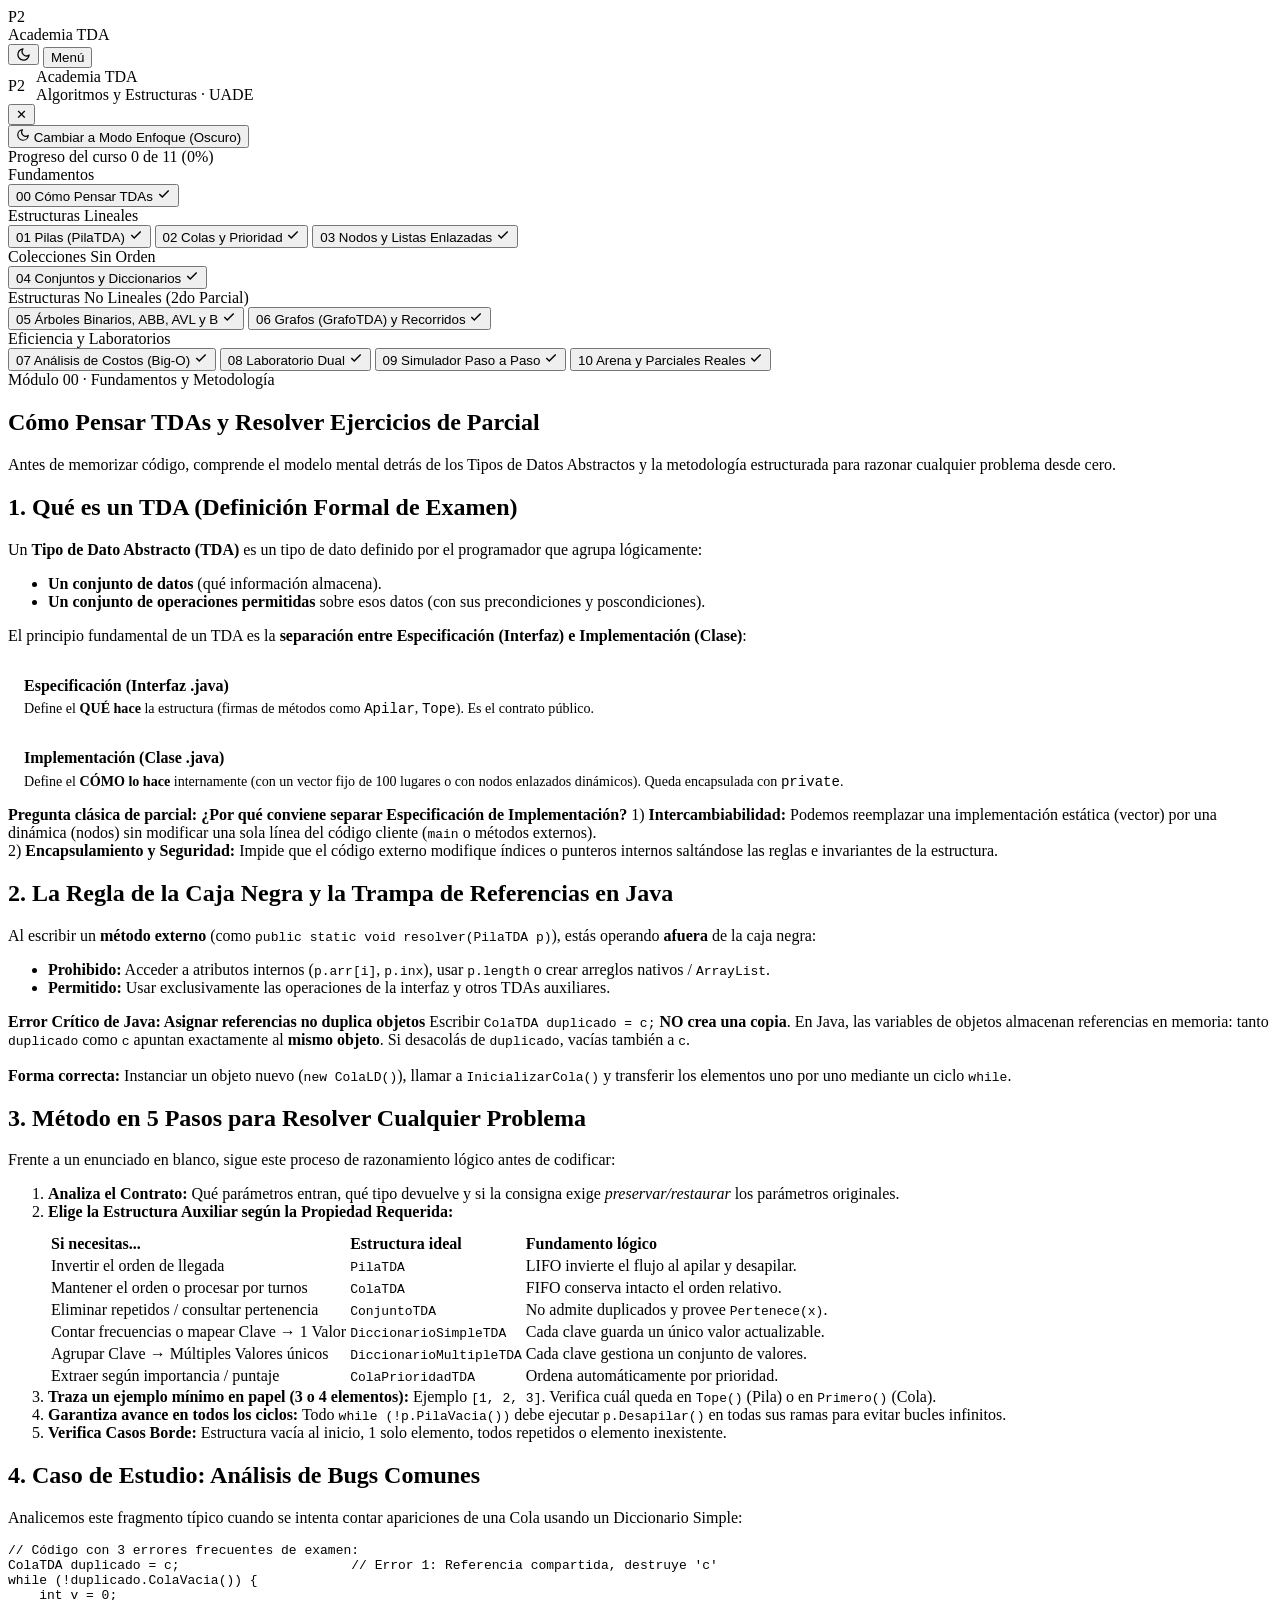
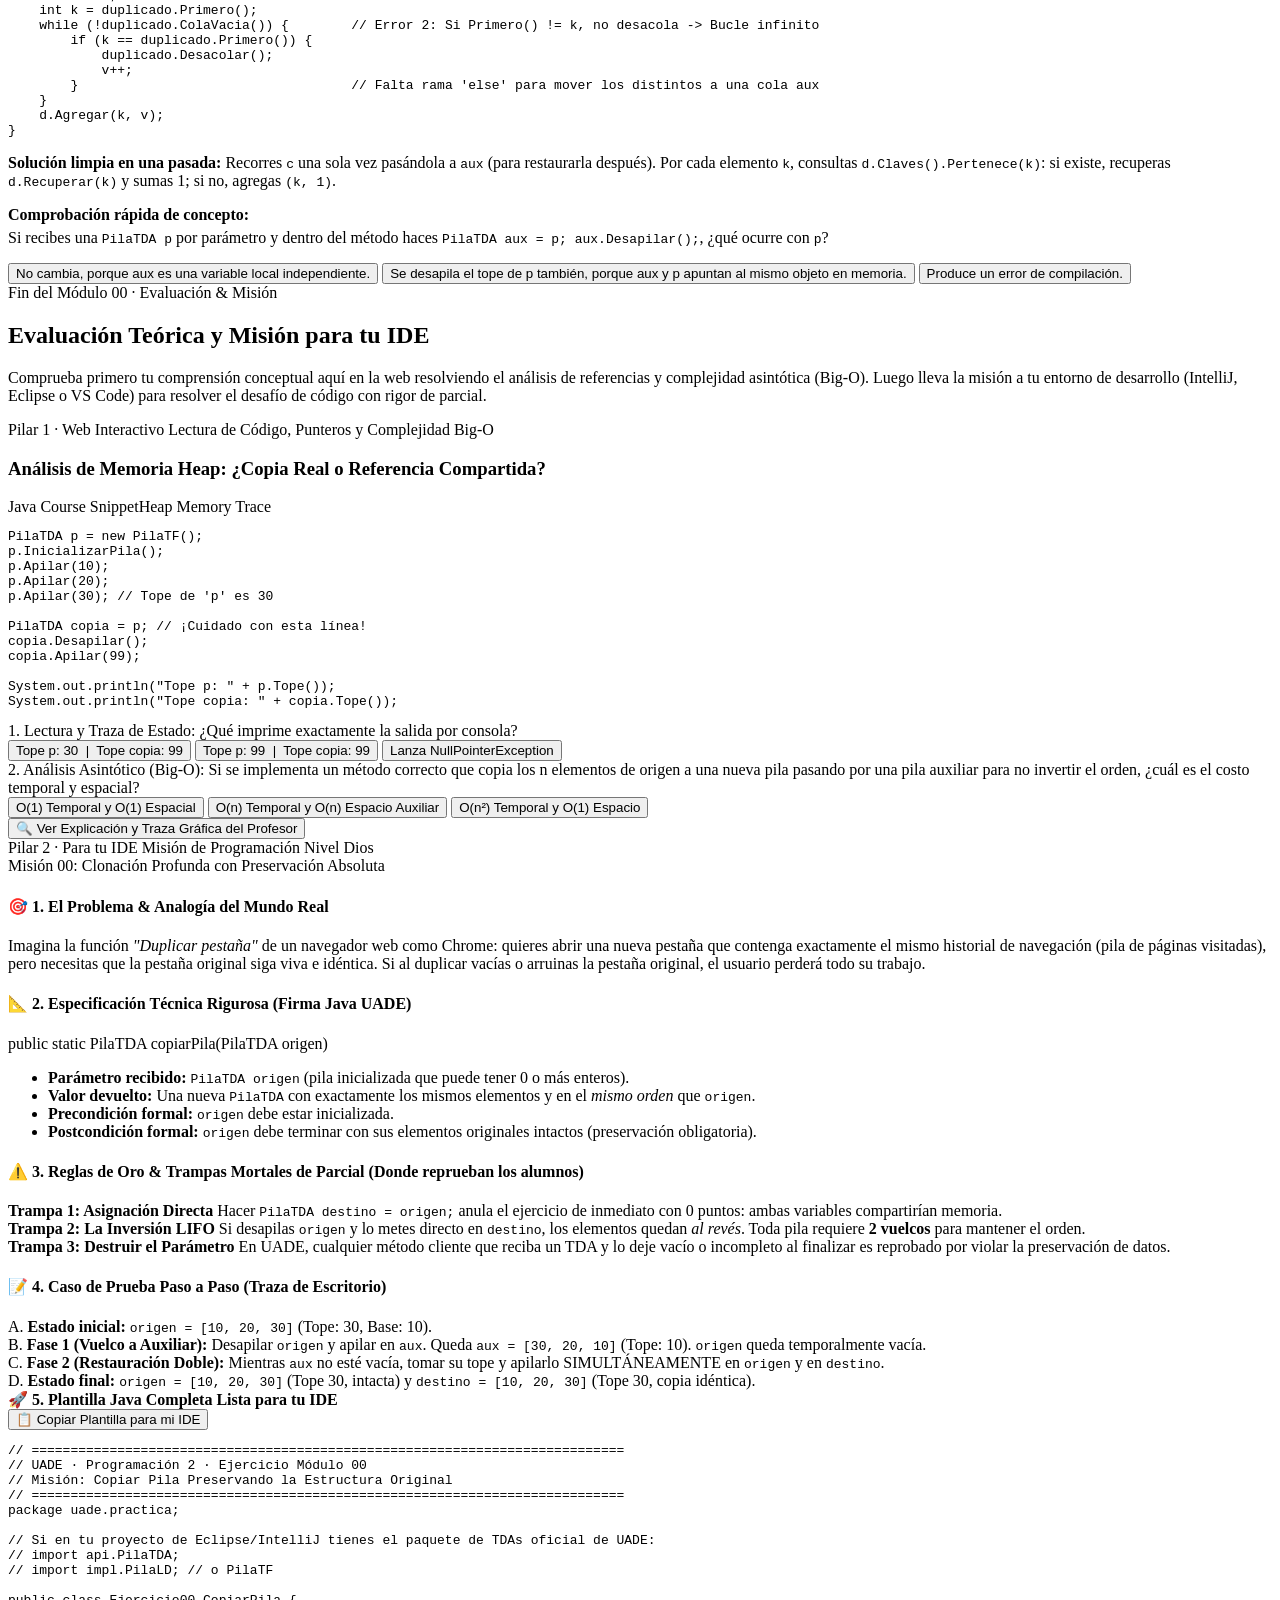
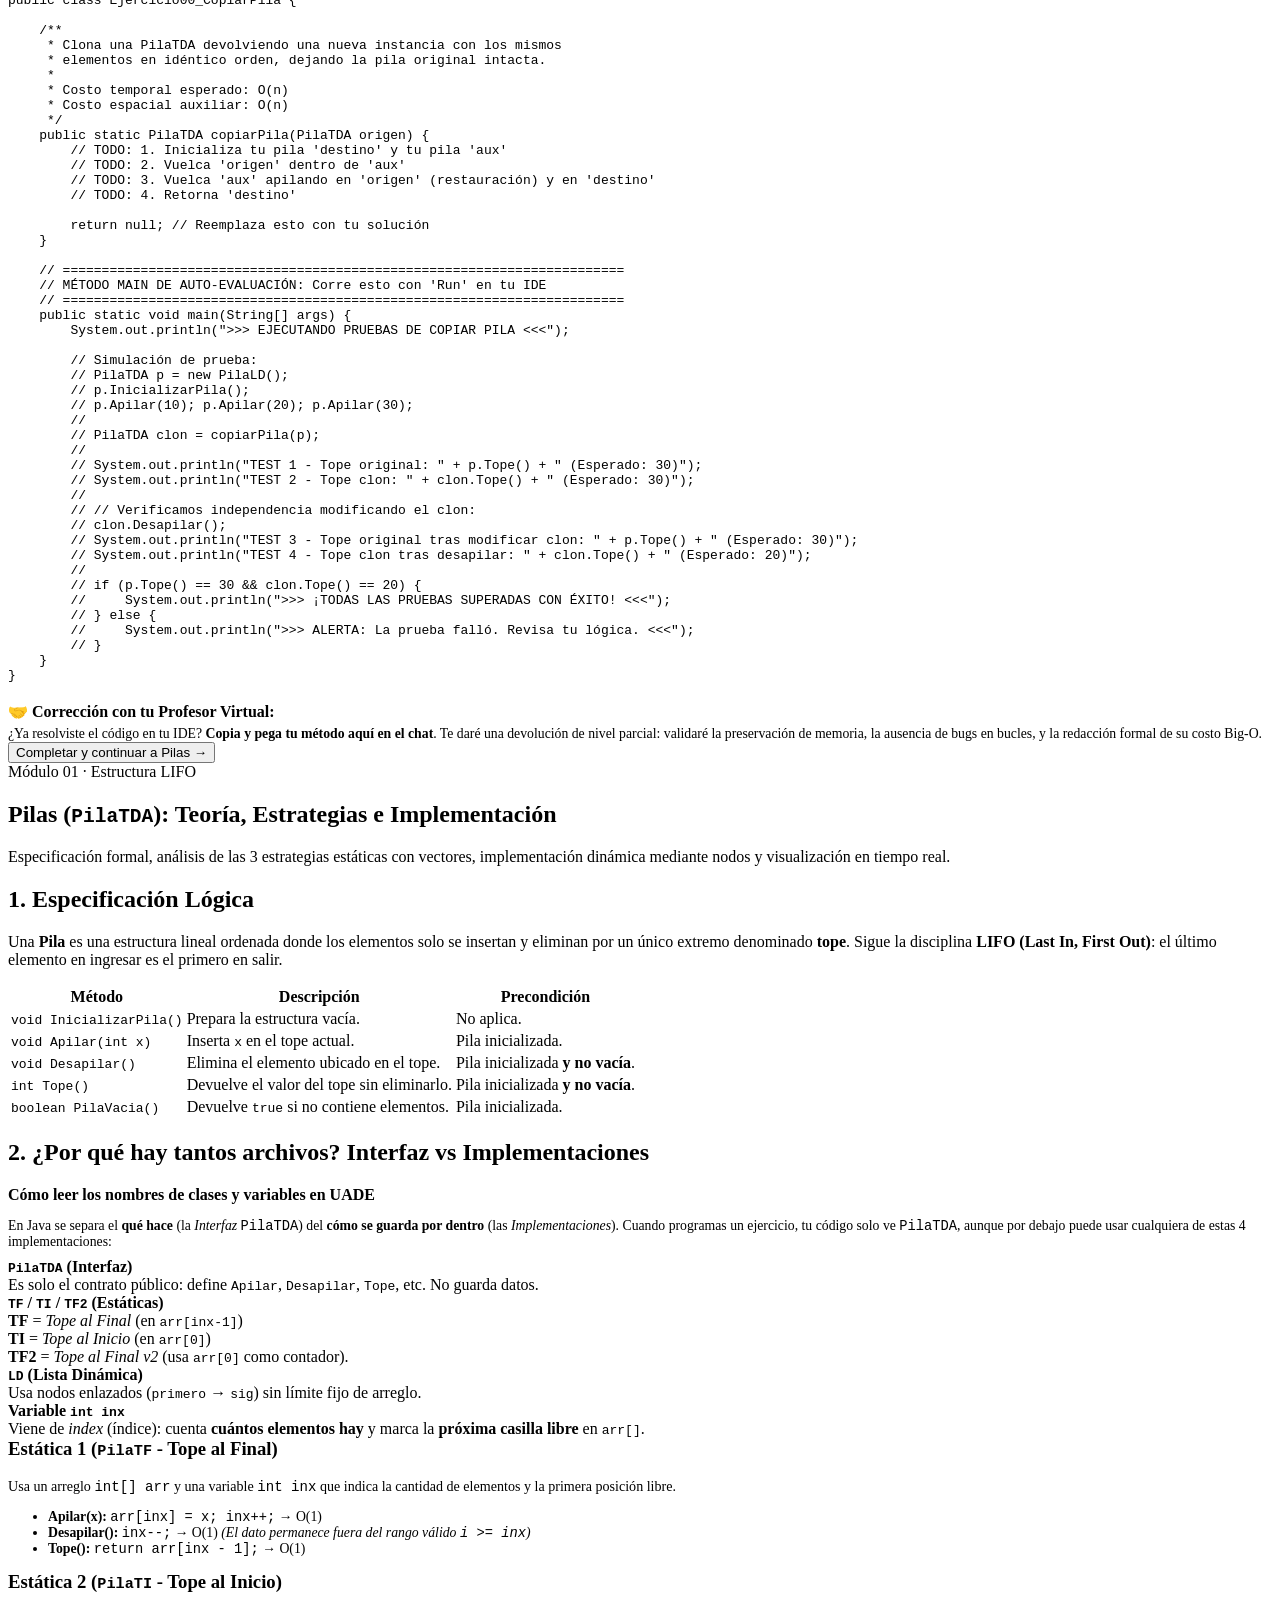
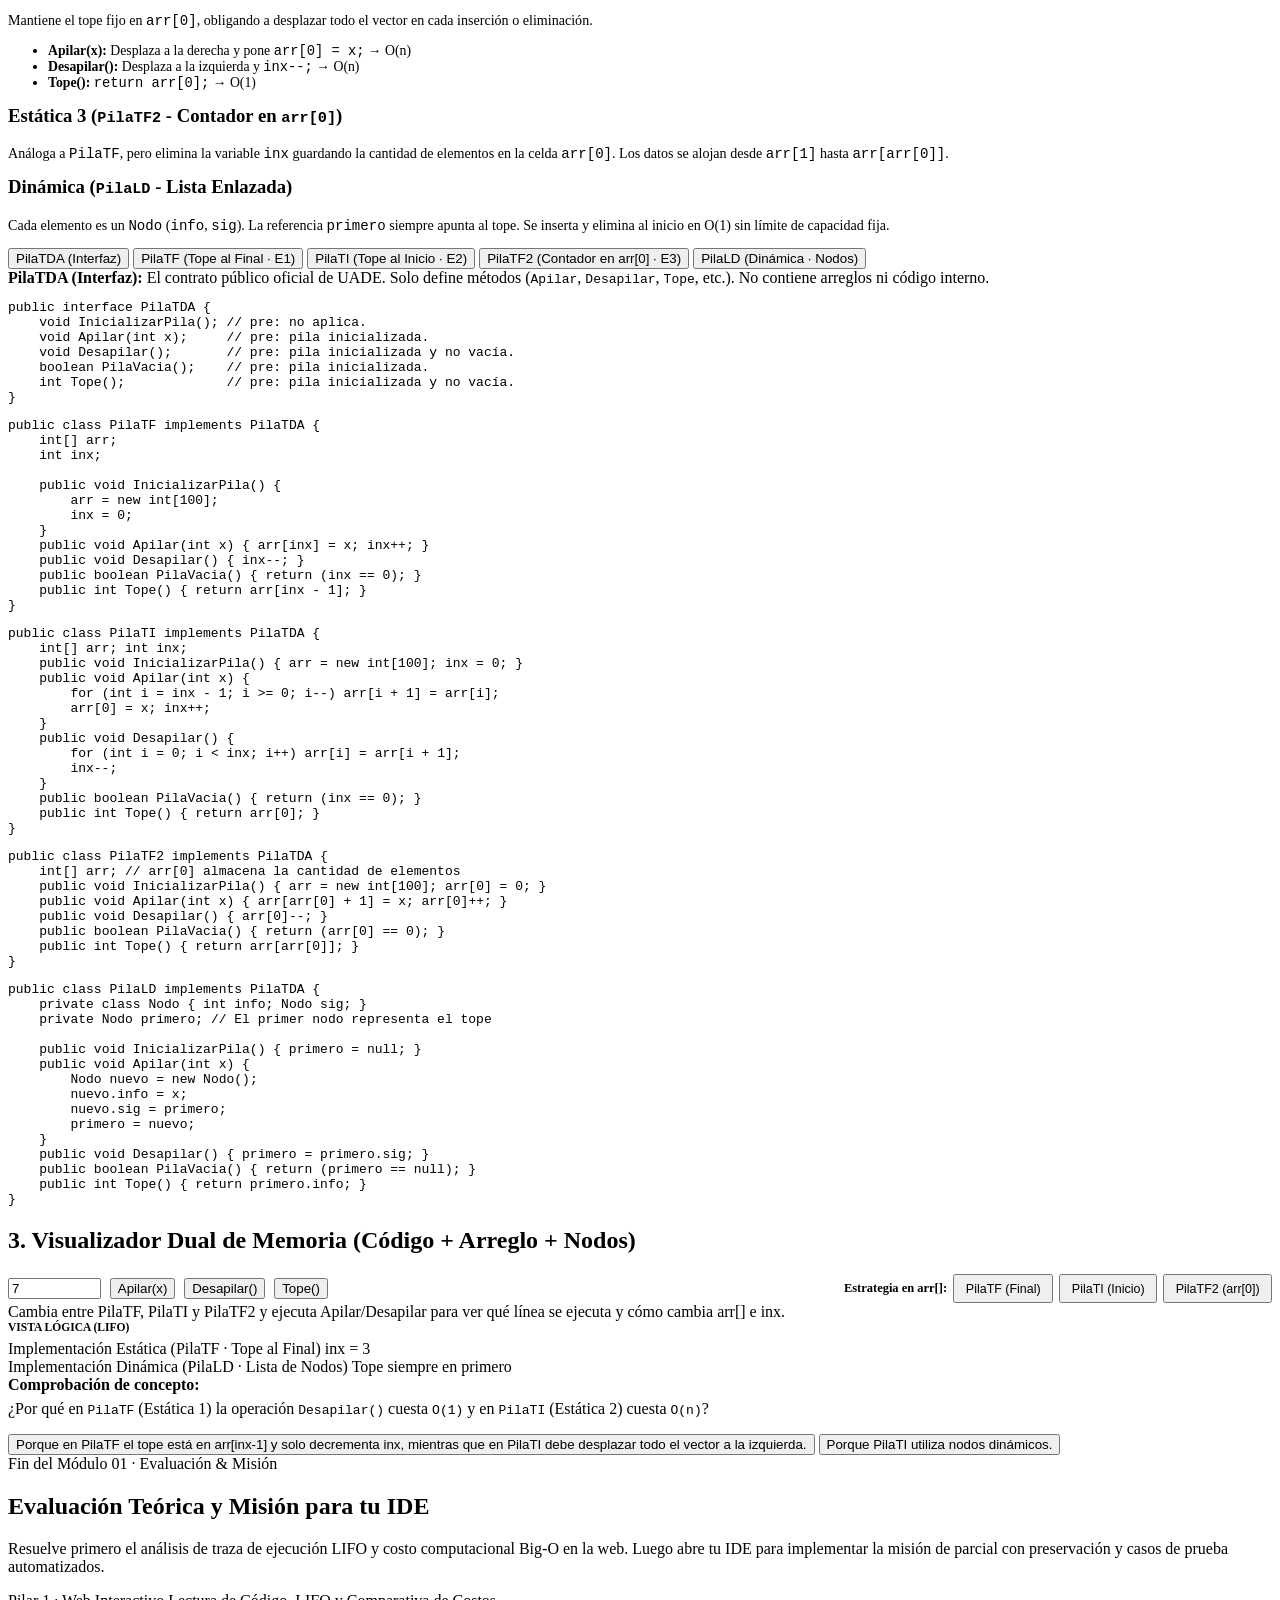
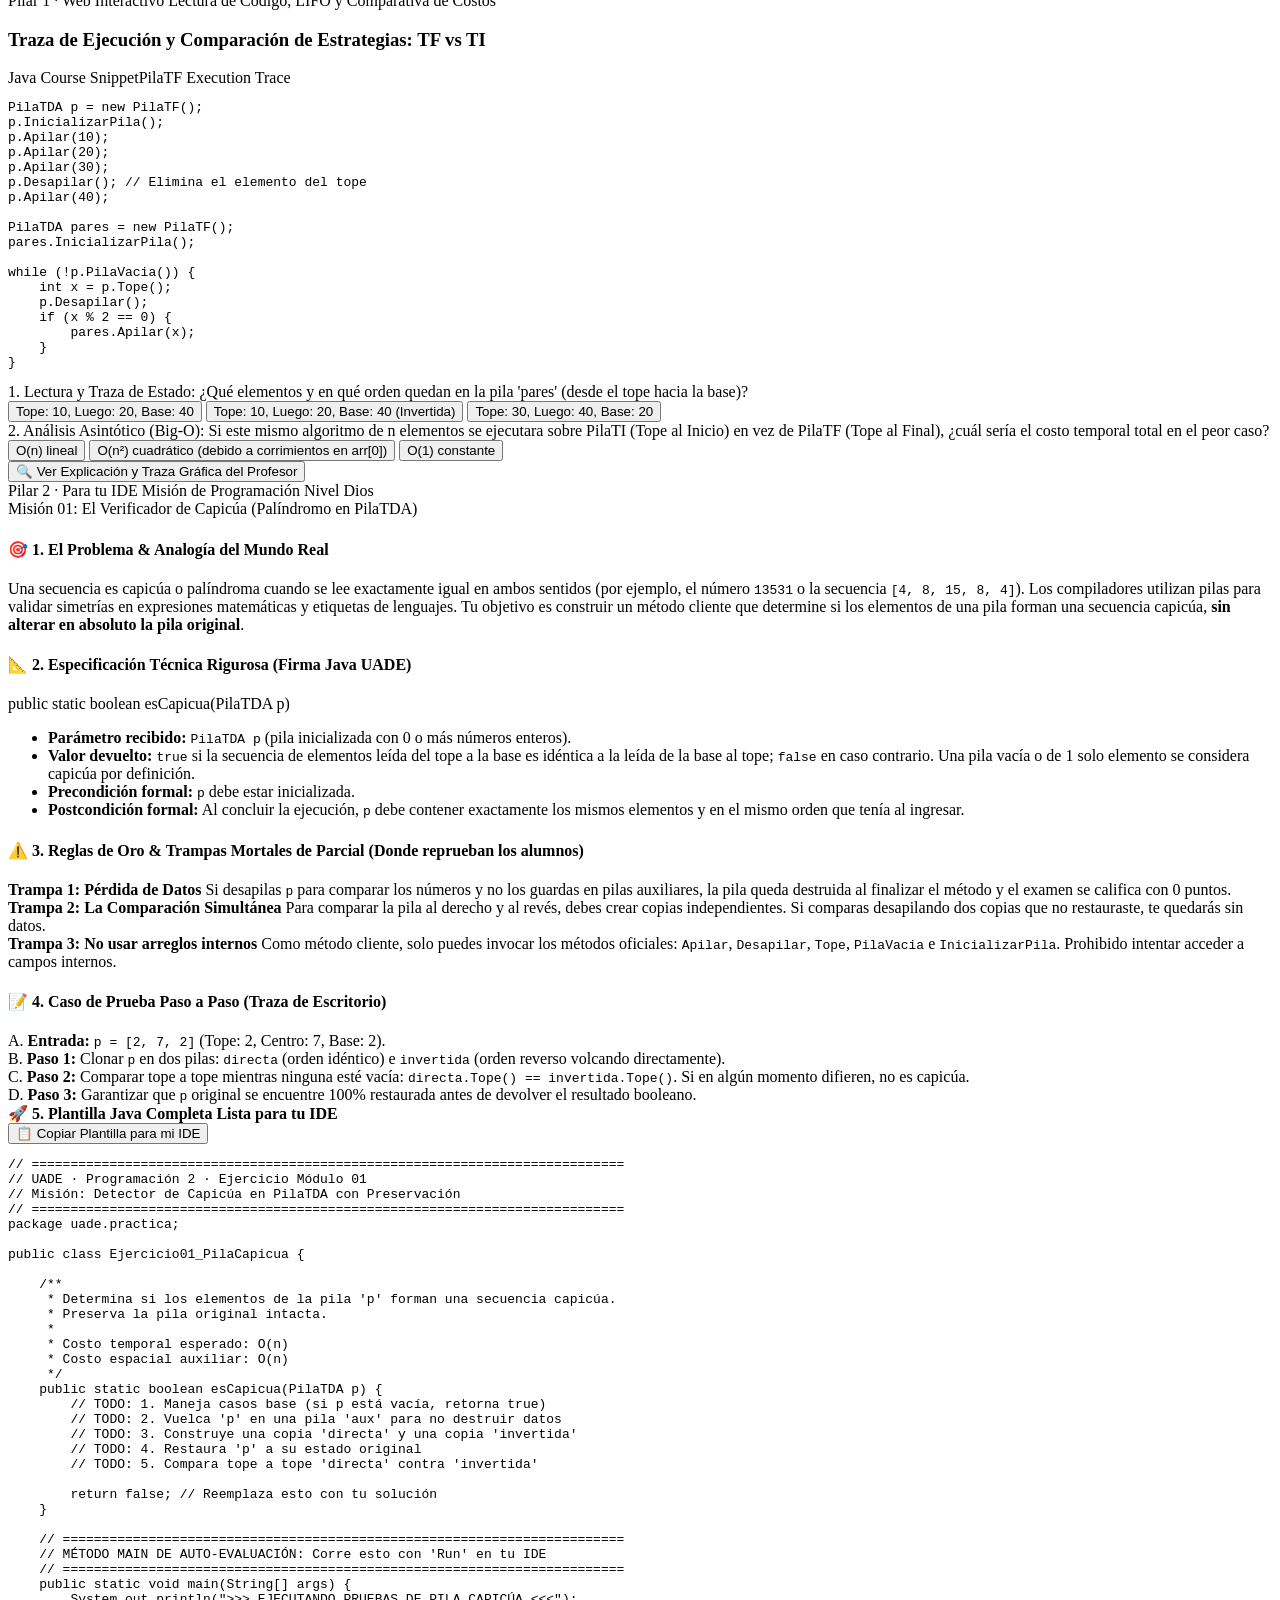
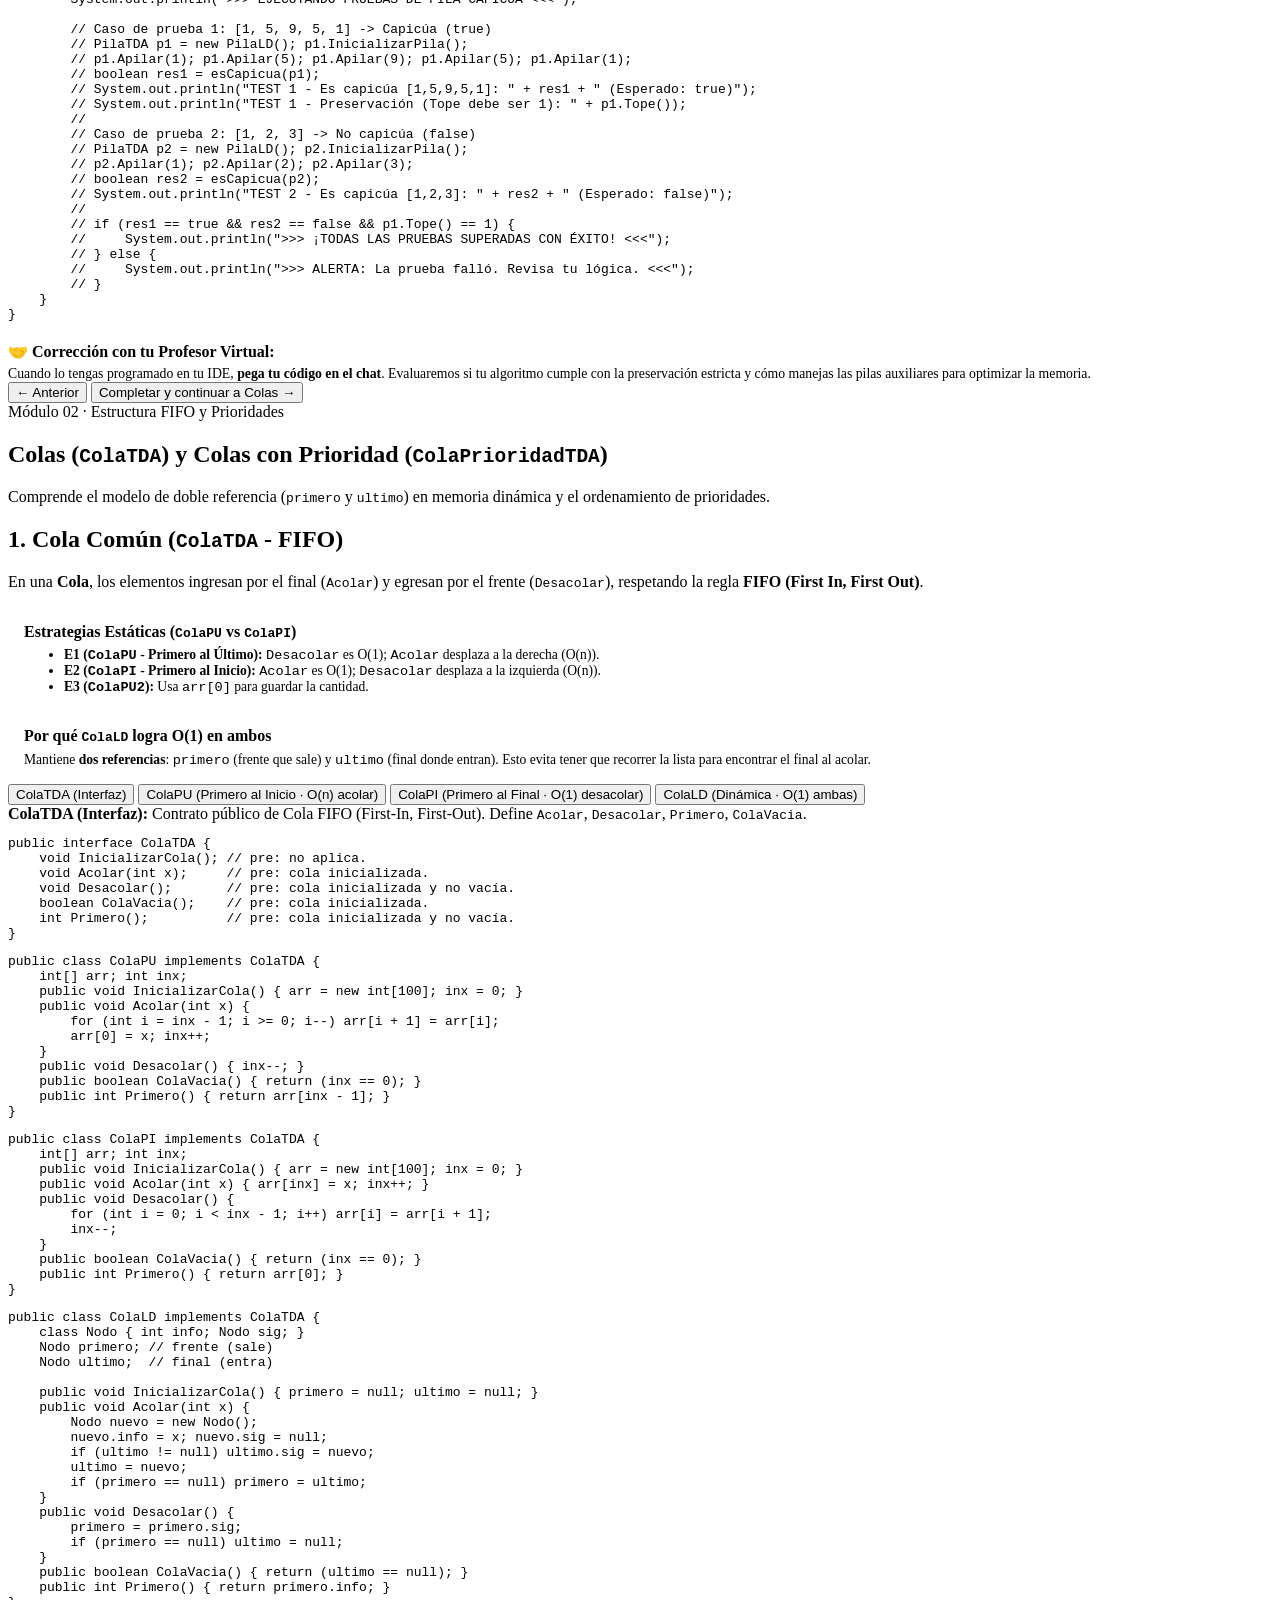
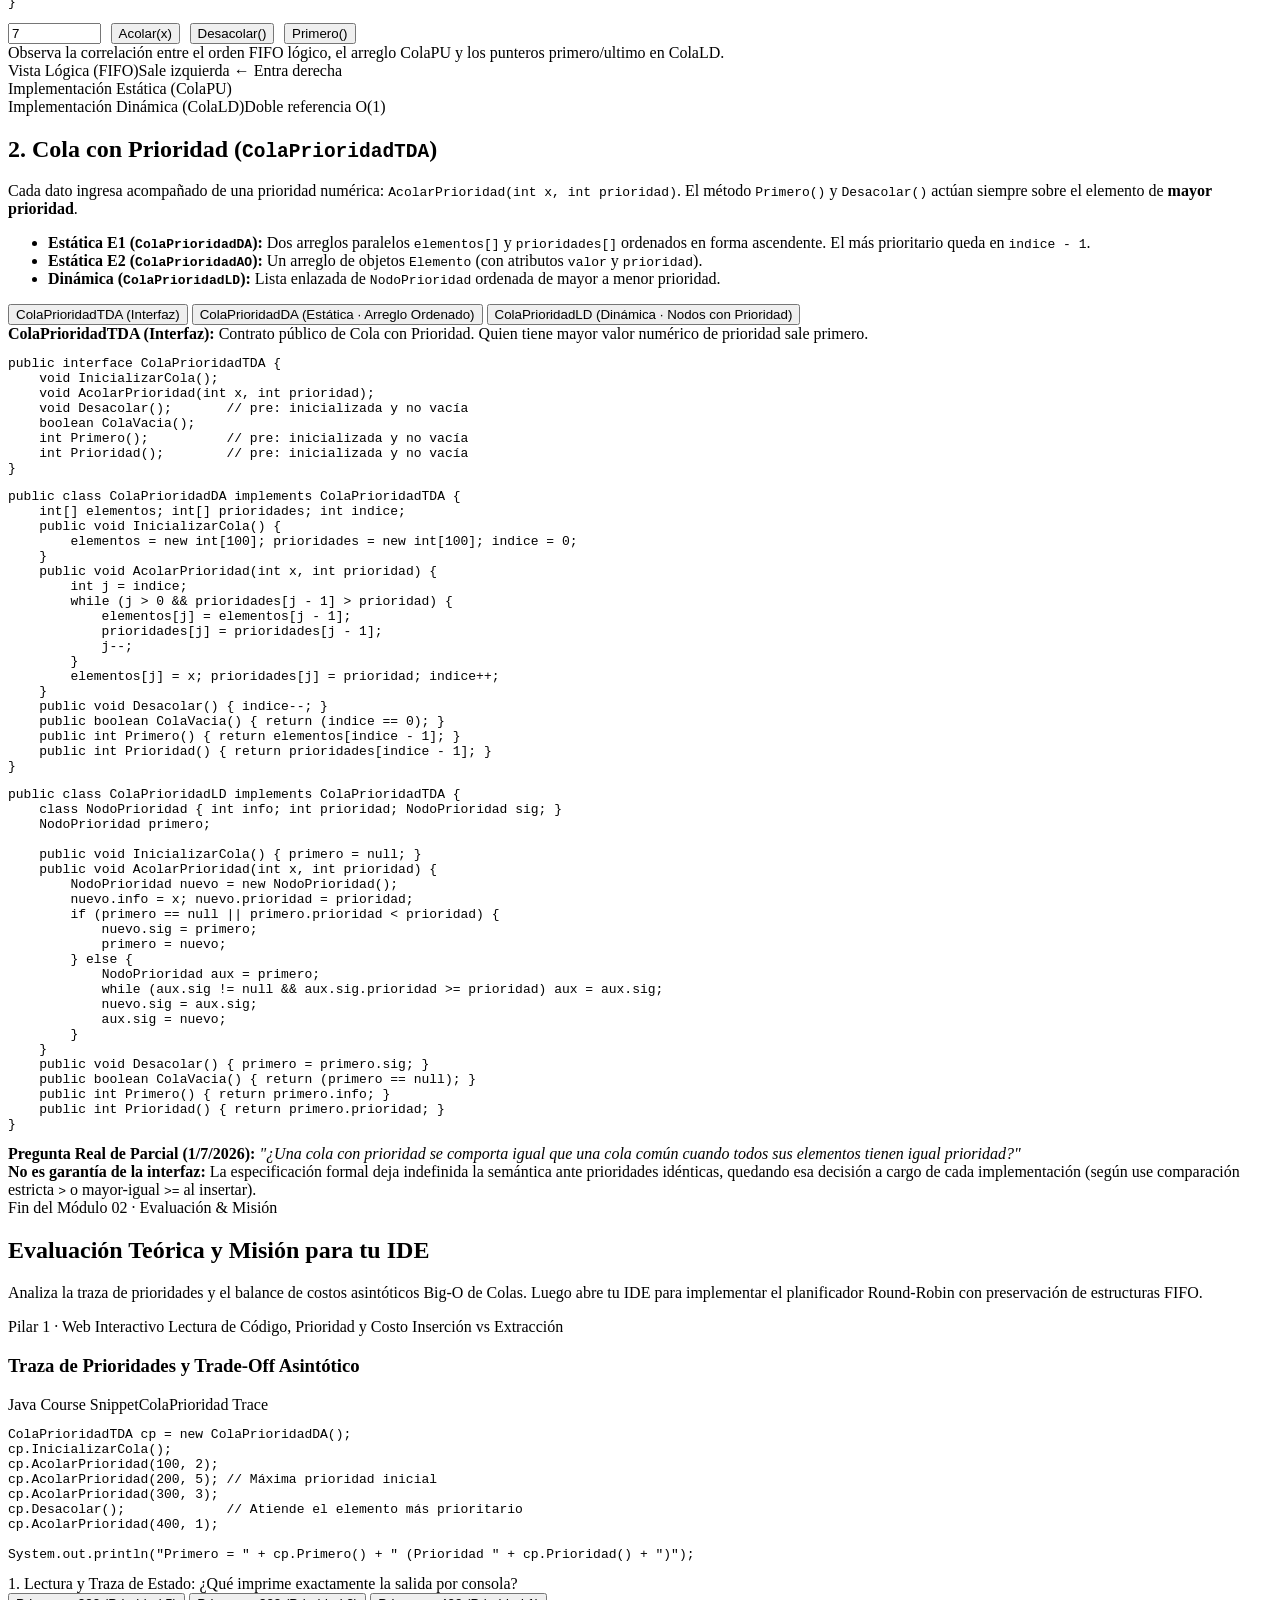
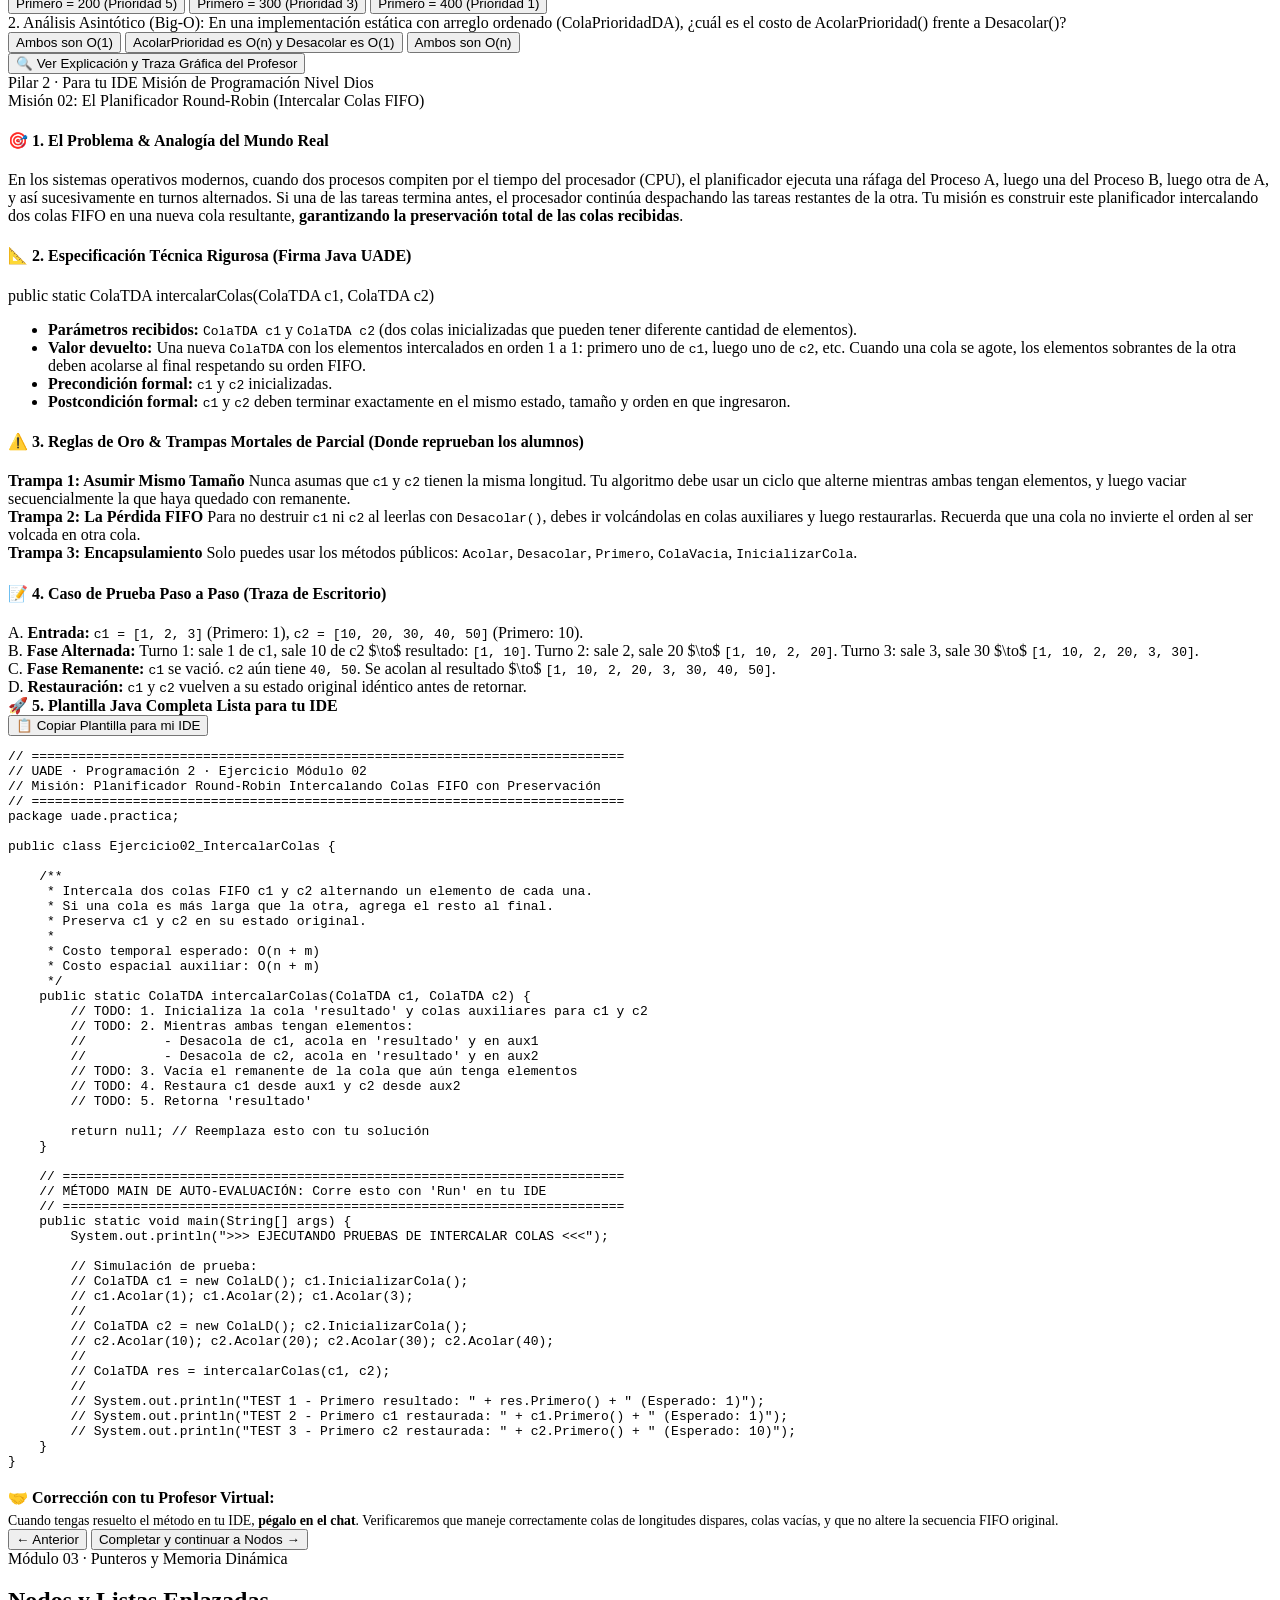
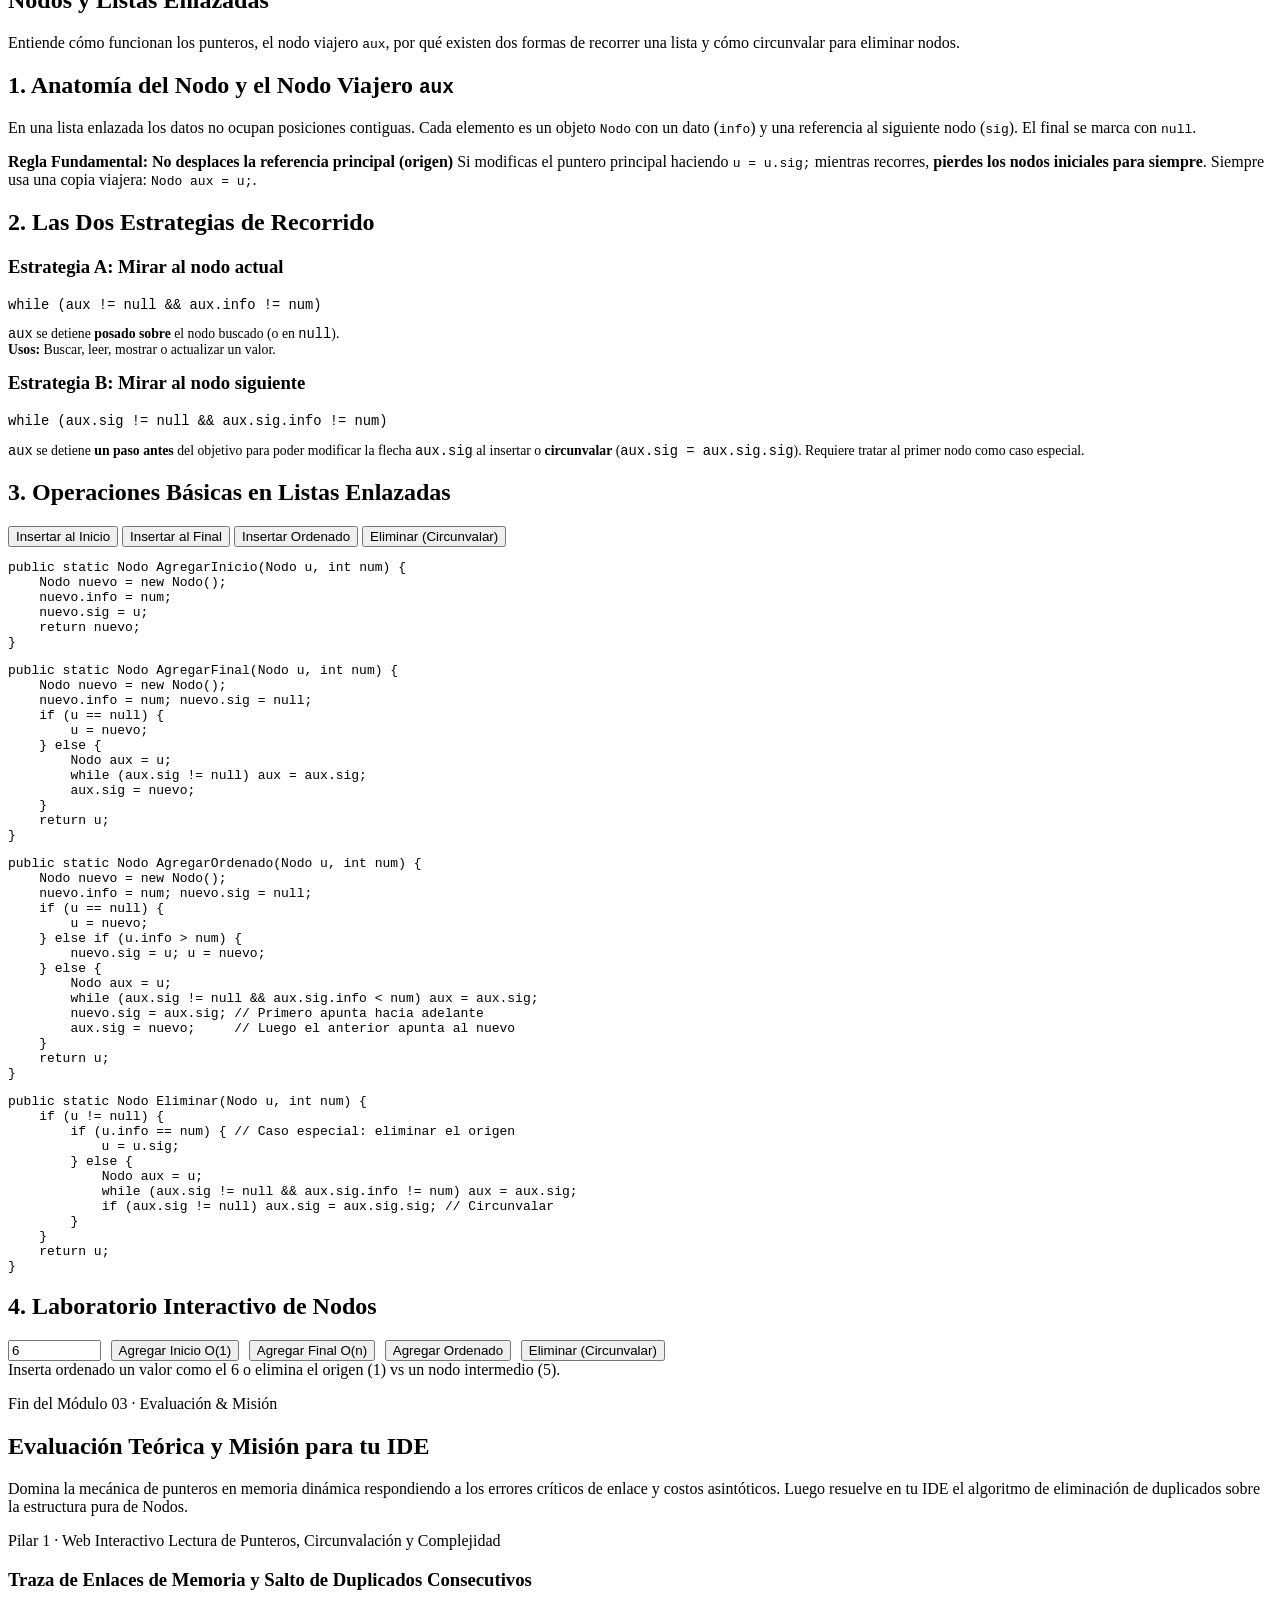
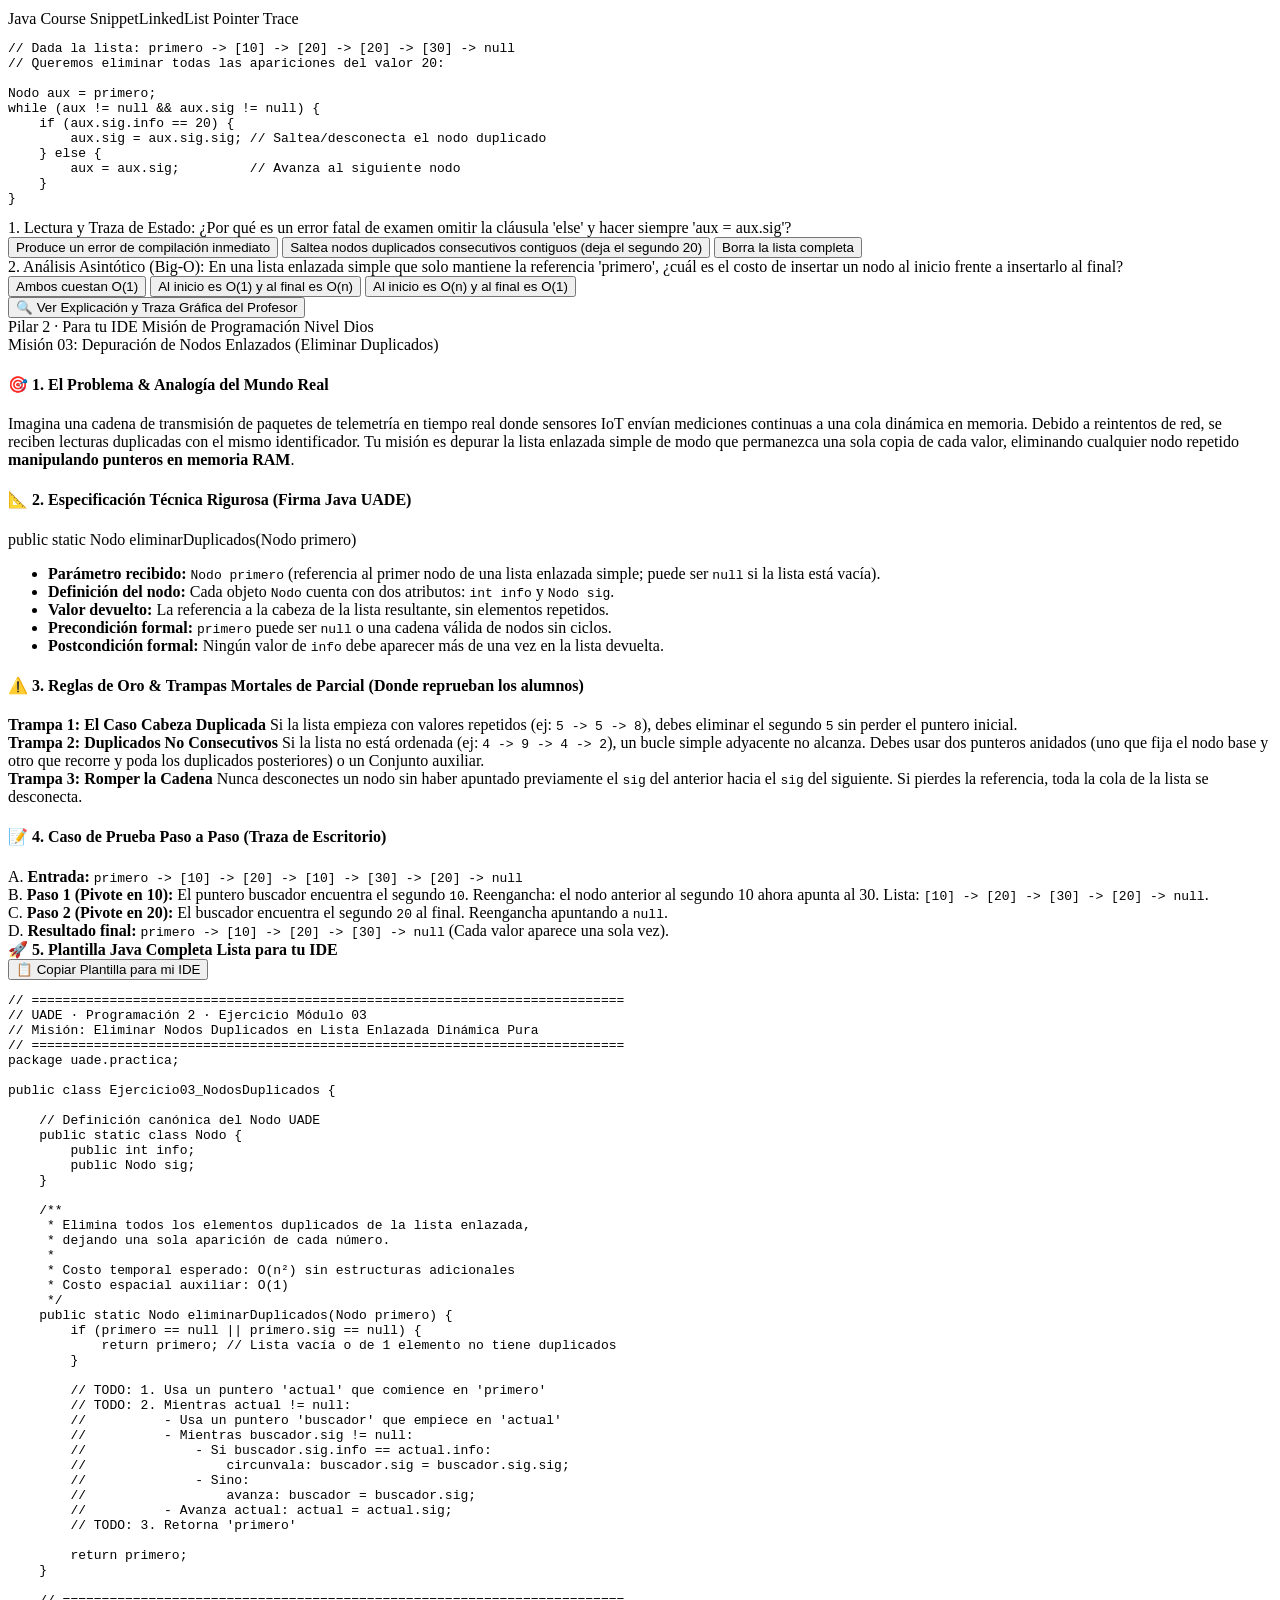
==== src/template.html @ fd359319 "feat: TDA Academy UADE - Web interactiva, análisis Big-O y misiones para IDE" ====
<!DOCTYPE html>
<html lang="es" data-theme="light">
<head>
  <meta charset="UTF-8">
  <meta name="viewport" content="width=device-width, initial-scale=1.0">
  <title>Academia de TDAs &amp; Algoritmos | Programación II</title>
  <!-- INJECT_CSS -->
</head>
<body>

  <!-- Mobile Top Bar -->
  <div class="mobile-topbar">
    <div class="brand-row">
      <div class="brand-badge">P2</div>
      <span class="brand-title">Academia TDA</span>
    </div>
    <div class="mobile-topbar-actions">
      <button class="menu-toggle" onclick="toggleTheme()" aria-label="Cambiar tema claro/oscuro" style="display:inline-flex;align-items:center;gap:0.35rem;">
        <svg id="mobileThemeIcon" width="15" height="15" viewBox="0 0 24 24" fill="none" stroke="currentColor" stroke-width="2" stroke-linecap="round" stroke-linejoin="round">
          <path d="M21 12.79A9 9 0 1 1 11.21 3 7 7 0 0 0 21 12.79z"></path>
        </svg>
      </button>
      <button class="menu-toggle" onclick="toggleSidebar()">Menú</button>
    </div>
  </div>

  <!-- Sidebar Backdrop for Mobile Drawer -->
  <div class="sidebar-backdrop" id="sidebarBackdrop" onclick="toggleSidebar(true)"></div>

  <!-- Sidebar Navigation -->
  <aside class="sidebar" id="sidebar">
    <div class="sidebar-header">
      <div class="brand-row" style="justify-content:space-between;">
        <div style="display:flex;align-items:center;gap:0.7rem;">
          <div class="brand-badge">P2</div>
          <div>
            <div class="brand-title">Academia TDA</div>
            <span class="brand-sub">Algoritmos y Estructuras · UADE</span>
          </div>
        </div>
        <button class="sidebar-close-btn" onclick="toggleSidebar(true)" aria-label="Cerrar menú">✕</button>
      </div>

      <div class="theme-toggle-row">
        <button class="theme-btn" onclick="toggleTheme()" title="Alternar entre modo lectura diurno y modo enfoque nocturno">
          <svg id="themeToggleIcon" width="14" height="14" viewBox="0 0 24 24" fill="none" stroke="currentColor" stroke-width="2" stroke-linecap="round" stroke-linejoin="round">
            <path d="M21 12.79A9 9 0 1 1 11.21 3 7 7 0 0 0 21 12.79z"></path>
          </svg>
          <span id="themeToggleText">Cambiar a Modo Enfoque (Oscuro)</span>
        </button>
      </div>

      <div class="progress-wrap">
        <div class="progress-label">
          <span>Progreso del curso</span>
          <span id="globalProgressText">0 de 11 (0%)</span>
        </div>
        <div class="progress-bar-bg">
          <div class="progress-bar-fill" id="globalProgressBar"></div>
        </div>
      </div>
    </div>

    <nav class="sidebar-nav">
      <div class="nav-group-label">Fundamentos</div>
      <button class="nav-item active" data-mod="mod-mindset" onclick="goModule('mod-mindset')">
        <span class="nav-item-left"><span class="nav-num">00</span> Cómo Pensar TDAs</span>
        <span class="nav-check"><svg width="14" height="14" viewBox="0 0 24 24" fill="none" stroke="currentColor" stroke-width="2.5"><polyline points="20 6 9 17 4 12"></polyline></svg></span>
      </button>

      <div class="nav-group-label">Estructuras Lineales</div>
      <button class="nav-item" data-mod="mod-pilas" onclick="goModule('mod-pilas')">
        <span class="nav-item-left"><span class="nav-num">01</span> Pilas (PilaTDA)</span>
        <span class="nav-check"><svg width="14" height="14" viewBox="0 0 24 24" fill="none" stroke="currentColor" stroke-width="2.5"><polyline points="20 6 9 17 4 12"></polyline></svg></span>
      </button>
      <button class="nav-item" data-mod="mod-colas" onclick="goModule('mod-colas')">
        <span class="nav-item-left"><span class="nav-num">02</span> Colas y Prioridad</span>
        <span class="nav-check"><svg width="14" height="14" viewBox="0 0 24 24" fill="none" stroke="currentColor" stroke-width="2.5"><polyline points="20 6 9 17 4 12"></polyline></svg></span>
      </button>
      <button class="nav-item" data-mod="mod-nodos" onclick="goModule('mod-nodos')">
        <span class="nav-item-left"><span class="nav-num">03</span> Nodos y Listas Enlazadas</span>
        <span class="nav-check"><svg width="14" height="14" viewBox="0 0 24 24" fill="none" stroke="currentColor" stroke-width="2.5"><polyline points="20 6 9 17 4 12"></polyline></svg></span>
      </button>

      <div class="nav-group-label">Colecciones Sin Orden</div>
      <button class="nav-item" data-mod="mod-conj-dic" onclick="goModule('mod-conj-dic')">
        <span class="nav-item-left"><span class="nav-num">04</span> Conjuntos y Diccionarios</span>
        <span class="nav-check"><svg width="14" height="14" viewBox="0 0 24 24" fill="none" stroke="currentColor" stroke-width="2.5"><polyline points="20 6 9 17 4 12"></polyline></svg></span>
      </button>

      <div class="nav-group-label">Estructuras No Lineales (2do Parcial)</div>
      <button class="nav-item" data-mod="mod-arboles" onclick="goModule('mod-arboles')">
        <span class="nav-item-left"><span class="nav-num">05</span> Árboles Binarios, ABB, AVL y B</span>
        <span class="nav-check"><svg width="14" height="14" viewBox="0 0 24 24" fill="none" stroke="currentColor" stroke-width="2.5"><polyline points="20 6 9 17 4 12"></polyline></svg></span>
      </button>
      <button class="nav-item" data-mod="mod-grafos" onclick="goModule('mod-grafos')">
        <span class="nav-item-left"><span class="nav-num">06</span> Grafos (GrafoTDA) y Recorridos</span>
        <span class="nav-check"><svg width="14" height="14" viewBox="0 0 24 24" fill="none" stroke="currentColor" stroke-width="2.5"><polyline points="20 6 9 17 4 12"></polyline></svg></span>
      </button>

      <div class="nav-group-label">Eficiencia y Laboratorios</div>
      <button class="nav-item" data-mod="mod-costos" onclick="goModule('mod-costos')">
        <span class="nav-item-left"><span class="nav-num">07</span> Análisis de Costos (Big-O)</span>
        <span class="nav-check"><svg width="14" height="14" viewBox="0 0 24 24" fill="none" stroke="currentColor" stroke-width="2.5"><polyline points="20 6 9 17 4 12"></polyline></svg></span>
      </button>
      <button class="nav-item" data-mod="mod-sandbox" onclick="goModule('mod-sandbox')">
        <span class="nav-item-left"><span class="nav-num">08</span> Laboratorio Dual</span>
        <span class="nav-check"><svg width="14" height="14" viewBox="0 0 24 24" fill="none" stroke="currentColor" stroke-width="2.5"><polyline points="20 6 9 17 4 12"></polyline></svg></span>
      </button>
      <button class="nav-item" data-mod="mod-simulator" onclick="goModule('mod-simulator')">
        <span class="nav-item-left"><span class="nav-num">09</span> Simulador Paso a Paso</span>
        <span class="nav-check"><svg width="14" height="14" viewBox="0 0 24 24" fill="none" stroke="currentColor" stroke-width="2.5"><polyline points="20 6 9 17 4 12"></polyline></svg></span>
      </button>
      <button class="nav-item" data-mod="mod-arena" onclick="goModule('mod-arena')">
        <span class="nav-item-left"><span class="nav-num">10</span> Arena y Parciales Reales</span>
        <span class="nav-check"><svg width="14" height="14" viewBox="0 0 24 24" fill="none" stroke="currentColor" stroke-width="2.5"><polyline points="20 6 9 17 4 12"></polyline></svg></span>
      </button>
    </nav>
  </aside>

  <!-- Main Wrapper -->
  <div class="main-wrapper">
    <div class="content-container">

      <!-- ================================================================
           MÓDULO 0: MENTALIDAD TDA & CÓMO RESOLVER CUALQUIER PARCIAL
           ================================================================ -->
      <section id="mod-mindset" class="module-view active">
        <div class="hero-header">
          <span class="module-kicker">Módulo 00 · Fundamentos y Metodología</span>
          <h1 class="module-title">Cómo Pensar TDAs y Resolver Ejercicios de Parcial</h1>
          <p class="module-lead">Antes de memorizar código, comprende el modelo mental detrás de los Tipos de Datos Abstractos y la metodología estructurada para razonar cualquier problema desde cero.</p>
        </div>

        <h2 class="section-h2">1. Qué es un TDA (Definición Formal de Examen)</h2>
        <div class="card">
          <p>Un <strong>Tipo de Dato Abstracto (TDA)</strong> es un tipo de dato definido por el programador que agrupa lógicamente:</p>
          <ul>
            <li><strong>Un conjunto de datos</strong> (qué información almacena).</li>
            <li><strong>Un conjunto de operaciones permitidas</strong> sobre esos datos (con sus precondiciones y poscondiciones).</li>
          </ul>
          <p>El principio fundamental de un TDA es la <strong>separación entre Especificación (Interfaz) e Implementación (Clase)</strong>:</p>
          <div class="card-grid-2" style="margin-bottom:0;">
            <div style="background:var(--bg-subtle);padding:1rem;border-radius:8px;border:1px solid var(--border);">
              <strong style="color:var(--accent);">Especificación (Interfaz .java)</strong>
              <p style="font-size:0.88rem;margin-top:0.35rem;margin-bottom:0;">Define el <strong>QUÉ hace</strong> la estructura (firmas de métodos como <code>Apilar</code>, <code>Tope</code>). Es el contrato público.</p>
            </div>
            <div style="background:var(--bg-subtle);padding:1rem;border-radius:8px;border:1px solid var(--border);">
              <strong style="color:var(--cola);">Implementación (Clase .java)</strong>
              <p style="font-size:0.88rem;margin-top:0.35rem;margin-bottom:0;">Define el <strong>CÓMO lo hace</strong> internamente (con un vector fijo de 100 lugares o con nodos enlazados dinámicos). Queda encapsulada con <code>private</code>.</p>
            </div>
          </div>
        </div>

        <div class="callout callout-info">
          <strong class="callout-title">Pregunta clásica de parcial: ¿Por qué conviene separar Especificación de Implementación?</strong>
          1) <strong>Intercambiabilidad:</strong> Podemos reemplazar una implementación estática (vector) por una dinámica (nodos) sin modificar una sola línea del código cliente (<code>main</code> o métodos externos).<br>
          2) <strong>Encapsulamiento y Seguridad:</strong> Impide que el código externo modifique índices o punteros internos saltándose las reglas e invariantes de la estructura.
        </div>

        <h2 class="section-h2">2. La Regla de la Caja Negra y la Trampa de Referencias en Java</h2>
        <div class="card">
          <p>Al escribir un <strong>método externo</strong> (como <code>public static void resolver(PilaTDA p)</code>), estás operando <strong>afuera</strong> de la caja negra:</p>
          <ul>
            <li><strong>Prohibido:</strong> Acceder a atributos internos (<code>p.arr[i]</code>, <code>p.inx</code>), usar <code>p.length</code> o crear arreglos nativos / <code>ArrayList</code>.</li>
            <li><strong>Permitido:</strong> Usar exclusivamente las operaciones de la interfaz y otros TDAs auxiliares.</li>
          </ul>
          <div class="callout callout-danger">
            <strong class="callout-title">Error Crítico de Java: Asignar referencias no duplica objetos</strong>
            Escribir <code>ColaTDA duplicado = c;</code> <strong>NO crea una copia</strong>. En Java, las variables de objetos almacenan referencias en memoria: tanto <code>duplicado</code> como <code>c</code> apuntan exactamente al <strong>mismo objeto</strong>. Si desacolás de <code>duplicado</code>, vacías también a <code>c</code>.<br><br>
            <strong>Forma correcta:</strong> Instanciar un objeto nuevo (<code>new ColaLD()</code>), llamar a <code>InicializarCola()</code> y transferir los elementos uno por uno mediante un ciclo <code>while</code>.
          </div>
        </div>

        <h2 class="section-h2">3. Método en 5 Pasos para Resolver Cualquier Problema</h2>
        <div class="card">
          <p>Frente a un enunciado en blanco, sigue este proceso de razonamiento lógico antes de codificar:</p>
          <ol>
            <li><strong>Analiza el Contrato:</strong> Qué parámetros entran, qué tipo devuelve y si la consigna exige <em>preservar/restaurar</em> los parámetros originales.</li>
            <li><strong>Elige la Estructura Auxiliar según la Propiedad Requerida:</strong>
              <div class="table-wrap" style="margin-top:0.65rem;">
                <table>
                  <thead>
                    <tr><th>Si necesitas...</th><th>Estructura ideal</th><th>Fundamento lógico</th></tr>
                  </thead>
                  <tbody>
                    <tr><td>Invertir el orden de llegada</td><td><code>PilaTDA</code></td><td>LIFO invierte el flujo al apilar y desapilar.</td></tr>
                    <tr><td>Mantener el orden o procesar por turnos</td><td><code>ColaTDA</code></td><td>FIFO conserva intacto el orden relativo.</td></tr>
                    <tr><td>Eliminar repetidos / consultar pertenencia</td><td><code>ConjuntoTDA</code></td><td>No admite duplicados y provee <code>Pertenece(x)</code>.</td></tr>
                    <tr><td>Contar frecuencias o mapear Clave → 1 Valor</td><td><code>DiccionarioSimpleTDA</code></td><td>Cada clave guarda un único valor actualizable.</td></tr>
                    <tr><td>Agrupar Clave → Múltiples Valores únicos</td><td><code>DiccionarioMultipleTDA</code></td><td>Cada clave gestiona un conjunto de valores.</td></tr>
                    <tr><td>Extraer según importancia / puntaje</td><td><code>ColaPrioridadTDA</code></td><td>Ordena automáticamente por prioridad.</td></tr>
                  </tbody>
                </table>
              </div>
            </li>
            <li><strong>Traza un ejemplo mínimo en papel (3 o 4 elementos):</strong> Ejemplo <code>[1, 2, 3]</code>. Verifica cuál queda en <code>Tope()</code> (Pila) o en <code>Primero()</code> (Cola).</li>
            <li><strong>Garantiza avance en todos los ciclos:</strong> Todo <code>while (!p.PilaVacia())</code> debe ejecutar <code>p.Desapilar()</code> en todas sus ramas para evitar bucles infinitos.</li>
            <li><strong>Verifica Casos Borde:</strong> Estructura vacía al inicio, 1 solo elemento, todos repetidos o elemento inexistente.</li>
          </ol>
        </div>

        <h2 class="section-h2">4. Caso de Estudio: Análisis de Bugs Comunes</h2>
        <div class="card">
          <p>Analicemos este fragmento típico cuando se intenta contar apariciones de una Cola usando un Diccionario Simple:</p>
          <div class="code-tabs-container">
            <div class="code-panel active">
<pre><span class="cm">// Código con 3 errores frecuentes de examen:</span>
ColaTDA duplicado = c;                      <span class="cm">// Error 1: Referencia compartida, destruye 'c'</span>
while (!duplicado.ColaVacia()) {
    int v = 0;
    int k = duplicado.Primero();
    while (!duplicado.ColaVacia()) {        <span class="cm">// Error 2: Si Primero() != k, no desacola -> Bucle infinito</span>
        if (k == duplicado.Primero()) {
            duplicado.Desacolar();
            v++;
        }                                   <span class="cm">// Falta rama 'else' para mover los distintos a una cola aux</span>
    }
    d.Agregar(k, v);
}</pre>
            </div>
          </div>
          <p><strong>Solución limpia en una pasada:</strong> Recorres <code>c</code> una sola vez pasándola a <code>aux</code> (para restaurarla después). Por cada elemento <code>k</code>, consultas <code>d.Claves().Pertenece(k)</code>: si existe, recuperas <code>d.Recuperar(k)</code> y sumas 1; si no, agregas <code>(k, 1)</code>.</p>
        </div>

        <div class="quiz-box">
          <strong>Comprobación rápida de concepto:</strong>
          <p style="margin-top:0.35rem;">Si recibes una <code>PilaTDA p</code> por parámetro y dentro del método haces <code>PilaTDA aux = p; aux.Desapilar();</code>, ¿qué ocurre con <code>p</code>?</p>
          <button class="quiz-option" onclick="answerQuiz(this, false, 'En Java las variables de objeto guardan referencias a memoria, no clones independientes.')">No cambia, porque aux es una variable local independiente.</button>
          <button class="quiz-option" onclick="answerQuiz(this, true, 'Ambas variables apuntan a la misma instancia en memoria, por lo que modificaste y destruiste la pila original.')">Se desapila el tope de p también, porque aux y p apuntan al mismo objeto en memoria.</button>
          <button class="quiz-option" onclick="answerQuiz(this, false, 'Java permite asignar referencias del mismo tipo sin errores de compilación.')">Produce un error de compilación.</button>
          <div class="quiz-feedback"></div>
        </div>

        <!-- ================================================================
             EVALUACIÓN Y PRÁCTICA DEL MÓDULO 00: DOS PILARES
             ================================================================ -->
        <div class="module-practice-container">
          <div class="practice-header-banner">
            <span class="practice-header-badge">Fin del Módulo 00 · Evaluación & Misión</span>
            <h2 class="practice-header-title">Evaluación Teórica y Misión para tu IDE</h2>
            <p class="practice-header-desc">
              Comprueba primero tu comprensión conceptual aquí en la web resolviendo el análisis de referencias y complejidad asintótica (Big-O). Luego lleva la misión a tu entorno de desarrollo (IntelliJ, Eclipse o VS Code) para resolver el desafío de código con rigor de parcial.
            </p>
          </div>

          <!-- PILAR 1: TEÓRICO Y COMPLEJIDAD (EN LA WEB) -->
          <div class="pillar-card pillar-theory">
            <div class="pillar-tag"><span class="badge-tag">Pilar 1 · Web Interactivo</span> Lectura de Código, Punteros y Complejidad Big-O</div>
            <h3 class="pillar-title">Análisis de Memoria Heap: ¿Copia Real o Referencia Compartida?</h3>
            <div class="code-editor-box">
              <div class="code-editor-bar"><span>Java Course Snippet</span><span>Heap Memory Trace</span></div>
              <pre class="highlighted-code"><code>PilaTDA p = new PilaTF();
p.InicializarPila();
p.Apilar(10);
p.Apilar(20);
p.Apilar(30); // Tope de 'p' es 30

PilaTDA copia = p; // ¡Cuidado con esta línea!
copia.Desapilar();
copia.Apilar(99);

System.out.println("Tope p: " + p.Tope());
System.out.println("Tope copia: " + copia.Tope());</code></pre>
            </div>

            <div class="theory-question">
              <div class="question-title">1. Lectura y Traza de Estado: ¿Qué imprime exactamente la salida por consola?</div>
              <button class="quiz-option" onclick="answerQuiz(this, false, 'En Java las variables de tipo clase guardan direcciones de memoria, no copias independientes.')">Tope p: 30 &nbsp;|&nbsp; Tope copia: 99</button>
              <button class="quiz-option" onclick="answerQuiz(this, true, '¡Exacto! p y copia apuntan a la misma dirección física en la memoria Heap. Al hacer copia.Desapilar() y copia.Apilar(99), estás modificando la misma estructura que p ve.')">Tope p: 99 &nbsp;|&nbsp; Tope copia: 99</button>
              <button class="quiz-option" onclick="answerQuiz(this, false, 'No hay puntero nulo; ambas variables apuntan a una instancia viva.')">Lanza NullPointerException</button>
              <div class="quiz-feedback"></div>
            </div>

            <div class="theory-question">
              <div class="question-title">2. Análisis Asintótico (Big-O): Si se implementa un método correcto que copia los n elementos de origen a una nueva pila pasando por una pila auxiliar para no invertir el orden, ¿cuál es el costo temporal y espacial?</div>
              <button class="quiz-option" onclick="answerQuiz(this, false, 'Copiar n elementos requiere recorrer cada uno al menos una vez.')">O(1) Temporal y O(1) Espacial</button>
              <button class="quiz-option" onclick="answerQuiz(this, true, '¡Correcto! Se realizan 2 pasadas lineales completas (origen -> aux y aux -> copia/origen), dando 2n operaciones = O(n) tiempo. Además se requiere una PilaTDA auxiliar de capacidad n = O(n) espacio auxiliar.')">O(n) Temporal y O(n) Espacio Auxiliar</button>
              <button class="quiz-option" onclick="answerQuiz(this, false, 'No hay bucles anidados; son dos ciclos while secuenciales independientes.')">O(n²) Temporal y O(1) Espacio</button>
              <div class="quiz-feedback"></div>
            </div>

            <div class="deep-trace-toggle">
              <button class="btn btn-outline" onclick="toggleDeepTrace('traceMod00')">🔍 Ver Explicación y Traza Gráfica del Profesor</button>
              <div id="traceMod00" class="deep-trace-content" style="display:none;">
                <p><strong>Explicación Magistral de Cátedra:</strong></p>
                <p>En Java, los tipos primitivos (<code>int</code>, <code>boolean</code>, <code>char</code>) se copian por valor. Pero los objetos (como cualquier <code>PilaTDA</code>) se manejan por <strong>referencia (puntero en memoria)</strong>.</p>
                <div class="dry-run-box">
                  <div class="dry-run-step"><span class="dry-run-num">1.</span> <span><code>p</code> almacena la dirección <code>@0x7A</code> donde vive la instancia en memoria.</span></div>
                  <div class="dry-run-step"><span class="dry-run-num">2.</span> <span><code>PilaTDA copia = p;</code> solo copia el número <code>@0x7A</code>. ¡No clona el objeto!</span></div>
                  <div class="dry-run-step"><span class="dry-run-num">3.</span> <span>Cualquier mutación sobre <code>copia</code> altera el objeto en <code>@0x7A</code> que también ve <code>p</code>.</span></div>
                  <div class="dry-run-step"><span class="dry-run-num">4.</span> <span><strong>Conclusión de Parcial:</strong> Para clonar estructuras de datos, jamás uses el operador de asignación <code>=</code>; debes crear una nueva instancia con <code>new</code> y volcar los elementos mediante algoritmos de preservación.</span></div>
                </div>
              </div>
            </div>
          </div>

          <!-- PILAR 2: MISIÓN DE CÓDIGO PARA TU IDE (NIVEL DIOS) -->
          <div class="pillar-card pillar-ide">
            <div class="pillar-tag"><span class="badge-tag badge-ide">Pilar 2 · Para tu IDE</span> Misión de Programación Nivel Dios</div>
            <div class="ide-mission-title">Misión 00: Clonación Profunda con Preservación Absoluta</div>

            <div class="ide-section">
              <h4 class="ide-section-title">🎯 1. El Problema & Analogía del Mundo Real</h4>
              <p>
                Imagina la función <em>"Duplicar pestaña"</em> de un navegador web como Chrome: quieres abrir una nueva pestaña que contenga exactamente el mismo historial de navegación (pila de páginas visitadas), pero necesitas que la pestaña original siga viva e idéntica. Si al duplicar vacías o arruinas la pestaña original, el usuario perderá todo su trabajo.
              </p>
            </div>

            <div class="ide-section">
              <h4 class="ide-section-title">📐 2. Especificación Técnica Rigurosa (Firma Java UADE)</h4>
              <div class="signature-box">public static PilaTDA copiarPila(PilaTDA origen)</div>
              <ul class="specs-list">
                <li><strong>Parámetro recibido:</strong> <code>PilaTDA origen</code> (pila inicializada que puede tener 0 o más enteros).</li>
                <li><strong>Valor devuelto:</strong> Una nueva <code>PilaTDA</code> con exactamente los mismos elementos y en el <em>mismo orden</em> que <code>origen</code>.</li>
                <li><strong>Precondición formal:</strong> <code>origen</code> debe estar inicializada.</li>
                <li><strong>Postcondición formal:</strong> <code>origen</code> debe terminar con sus elementos originales intactos (preservación obligatoria).</li>
              </ul>
            </div>

            <div class="ide-section">
              <h4 class="ide-section-title">⚠️ 3. Reglas de Oro & Trampas Mortales de Parcial (Donde reprueban los alumnos)</h4>
              <div class="rules-grid">
                <div class="rule-item">
                  <strong>Trampa 1: Asignación Directa</strong>
                  Hacer <code>PilaTDA destino = origen;</code> anula el ejercicio de inmediato con 0 puntos: ambas variables compartirían memoria.
                </div>
                <div class="rule-item">
                  <strong>Trampa 2: La Inversión LIFO</strong>
                  Si desapilas <code>origen</code> y lo metes directo en <code>destino</code>, los elementos quedan <em>al revés</em>. Toda pila requiere <strong>2 vuelcos</strong> para mantener el orden.
                </div>
                <div class="rule-item">
                  <strong>Trampa 3: Destruir el Parámetro</strong>
                  En UADE, cualquier método cliente que reciba un TDA y lo deje vacío o incompleto al finalizar es reprobado por violar la preservación de datos.
                </div>
              </div>
            </div>

            <div class="ide-section">
              <h4 class="ide-section-title">📝 4. Caso de Prueba Paso a Paso (Traza de Escritorio)</h4>
              <div class="dry-run-box">
                <div class="dry-run-step"><span class="dry-run-num">A.</span> <span><strong>Estado inicial:</strong> <code>origen = [10, 20, 30]</code> (Tope: 30, Base: 10).</span></div>
                <div class="dry-run-step"><span class="dry-run-num">B.</span> <span><strong>Fase 1 (Vuelco a Auxiliar):</strong> Desapilar <code>origen</code> y apilar en <code>aux</code>. Queda <code>aux = [30, 20, 10]</code> (Tope: 10). <code>origen</code> queda temporalmente vacía.</span></div>
                <div class="dry-run-step"><span class="dry-run-num">C.</span> <span><strong>Fase 2 (Restauración Doble):</strong> Mientras <code>aux</code> no esté vacía, tomar su tope y apilarlo SIMULTÁNEAMENTE en <code>origen</code> y en <code>destino</code>.</span></div>
                <div class="dry-run-step"><span class="dry-run-num">D.</span> <span><strong>Estado final:</strong> <code>origen = [10, 20, 30]</code> (Tope 30, intacta) y <code>destino = [10, 20, 30]</code> (Tope 30, copia idéntica).</span></div>
              </div>
            </div>

            <div class="ide-section">
              <div class="template-header">
                <h4 class="ide-section-title" style="margin:0;">🚀 5. Plantilla Java Completa Lista para tu IDE</h4>
                <button class="btn btn-primary" onclick="copyIdeTemplate('templateMod00', this)">📋 Copiar Plantilla para mi IDE</button>
              </div>
              <div class="template-code-container">
                <pre id="templateMod00" class="highlighted-code"><code>// ============================================================================
// UADE · Programación 2 · Ejercicio Módulo 00
// Misión: Copiar Pila Preservando la Estructura Original
// ============================================================================
package uade.practica;

// Si en tu proyecto de Eclipse/IntelliJ tienes el paquete de TDAs oficial de UADE:
// import api.PilaTDA;
// import impl.PilaLD; // o PilaTF

public class Ejercicio00_CopiarPila {

    /**
     * Clona una PilaTDA devolviendo una nueva instancia con los mismos
     * elementos en idéntico orden, dejando la pila original intacta.
     * 
     * Costo temporal esperado: O(n)
     * Costo espacial auxiliar: O(n)
     */
    public static PilaTDA copiarPila(PilaTDA origen) {
        // TODO: 1. Inicializa tu pila 'destino' y tu pila 'aux'
        // TODO: 2. Vuelca 'origen' dentro de 'aux'
        // TODO: 3. Vuelca 'aux' apilando en 'origen' (restauración) y en 'destino'
        // TODO: 4. Retorna 'destino'
        
        return null; // Reemplaza esto con tu solución
    }

    // ========================================================================
    // MÉTODO MAIN DE AUTO-EVALUACIÓN: Corre esto con 'Run' en tu IDE
    // ========================================================================
    public static void main(String[] args) {
        System.out.println(">>> EJECUTANDO PRUEBAS DE COPIAR PILA <<<");
        
        // Simulación de prueba:
        // PilaTDA p = new PilaLD();
        // p.InicializarPila();
        // p.Apilar(10); p.Apilar(20); p.Apilar(30);
        //
        // PilaTDA clon = copiarPila(p);
        //
        // System.out.println("TEST 1 - Tope original: " + p.Tope() + " (Esperado: 30)");
        // System.out.println("TEST 2 - Tope clon: " + clon.Tope() + " (Esperado: 30)");
        //
        // // Verificamos independencia modificando el clon:
        // clon.Desapilar();
        // System.out.println("TEST 3 - Tope original tras modificar clon: " + p.Tope() + " (Esperado: 30)");
        // System.out.println("TEST 4 - Tope clon tras desapilar: " + clon.Tope() + " (Esperado: 20)");
        //
        // if (p.Tope() == 30 && clon.Tope() == 20) {
        //     System.out.println(">>> ¡TODAS LAS PRUEBAS SUPERADAS CON ÉXITO! <<<");
        // } else {
        //     System.out.println(">>> ALERTA: La prueba falló. Revisa tu lógica. <<<");
        // }
    }
}</code></pre>
              </div>
            </div>

            <div class="callout callout-success" style="margin-top:1.2rem;">
              <strong class="callout-title">🤝 Corrección con tu Profesor Virtual:</strong>
              <p style="margin:0.35rem 0 0 0;font-size:0.86rem;">
                ¿Ya resolviste el código en tu IDE? <strong>Copia y pega tu método aquí en el chat</strong>. Te daré una devolución de nivel parcial: validaré la preservación de memoria, la ausencia de bugs en bucles, y la redacción formal de su costo Big-O.
              </p>
            </div>
          </div>
        </div>

        <div class="lesson-footer">
          <span></span>
          <button class="btn btn-primary" onclick="completeAndNext('mod-mindset', 'mod-pilas')">Completar y continuar a Pilas →</button>
        </div>
      </section>

      <!-- ================================================================
           MÓDULO 1: PILAS (PilaTDA)
           ================================================================ -->
      <section id="mod-pilas" class="module-view">
        <div class="hero-header">
          <span class="module-kicker">Módulo 01 · Estructura LIFO</span>
          <h1 class="module-title">Pilas (<code>PilaTDA</code>): Teoría, Estrategias e Implementación</h1>
          <p class="module-lead">Especificación formal, análisis de las 3 estrategias estáticas con vectores, implementación dinámica mediante nodos y visualización en tiempo real.</p>
        </div>

        <h2 class="section-h2">1. Especificación Lógica</h2>
        <div class="card">
          <p>Una <strong>Pila</strong> es una estructura lineal ordenada donde los elementos solo se insertan y eliminan por un único extremo denominado <strong>tope</strong>. Sigue la disciplina <strong>LIFO (Last In, First Out)</strong>: el último elemento en ingresar es el primero en salir.</p>
          <div class="table-wrap">
            <table>
              <thead>
                <tr><th>Método</th><th>Descripción</th><th>Precondición</th></tr>
              </thead>
              <tbody>
                <tr><td><code>void InicializarPila()</code></td><td>Prepara la estructura vacía.</td><td>No aplica.</td></tr>
                <tr><td><code>void Apilar(int x)</code></td><td>Inserta <code>x</code> en el tope actual.</td><td>Pila inicializada.</td></tr>
                <tr><td><code>void Desapilar()</code></td><td>Elimina el elemento ubicado en el tope.</td><td>Pila inicializada <strong>y no vacía</strong>.</td></tr>
                <tr><td><code>int Tope()</code></td><td>Devuelve el valor del tope sin eliminarlo.</td><td>Pila inicializada <strong>y no vacía</strong>.</td></tr>
                <tr><td><code>boolean PilaVacia()</code></td><td>Devuelve <code>true</code> si no contiene elementos.</td><td>Pila inicializada.</td></tr>
              </tbody>
            </table>
          </div>
        </div>

        <h2 class="section-h2">2. ¿Por qué hay tantos archivos? Interfaz vs Implementaciones</h2>
        <div class="callout callout-info" style="margin-top:0;">
          <strong class="callout-title">Cómo leer los nombres de clases y variables en UADE</strong>
          <p style="font-size:0.86rem;margin-bottom:0.5rem;">En Java se separa el <strong>qué hace</strong> (la <em>Interfaz</em> <code>PilaTDA</code>) del <strong>cómo se guarda por dentro</strong> (las <em>Implementaciones</em>). Cuando programas un ejercicio, tu código solo ve <code>PilaTDA</code>, aunque por debajo puede usar cualquiera de estas 4 implementaciones:</p>
          <div class="glossary-grid">
            <div class="glossary-item"><strong><code>PilaTDA</code> (Interfaz)</strong><br>Es solo el contrato público: define <code>Apilar</code>, <code>Desapilar</code>, <code>Tope</code>, etc. No guarda datos.</div>
            <div class="glossary-item"><strong><code>TF</code> / <code>TI</code> / <code>TF2</code> (Estáticas)</strong><br><strong>TF</strong> = <em>Tope al Final</em> (en <code>arr[inx-1]</code>)<br><strong>TI</strong> = <em>Tope al Inicio</em> (en <code>arr[0]</code>)<br><strong>TF2</strong> = <em>Tope al Final v2</em> (usa <code>arr[0]</code> como contador).</div>
            <div class="glossary-item"><strong><code>LD</code> (Lista Dinámica)</strong><br>Usa nodos enlazados (<code>primero</code> → <code>sig</code>) sin límite fijo de arreglo.</div>
            <div class="glossary-item"><strong>Variable <code>int inx</code></strong><br>Viene de <em>index</em> (índice): cuenta <strong>cuántos elementos hay</strong> y marca la <strong>próxima casilla libre</strong> en <code>arr[]</code>.</div>
          </div>
        </div>

        <div class="card-grid-2">
          <div class="card">
            <h3 class="section-h3" style="margin-top:0;">Estática 1 (<code>PilaTF</code> - Tope al Final)</h3>
            <p style="font-size:0.88rem;">Usa un arreglo <code>int[] arr</code> y una variable <code>int inx</code> que indica la cantidad de elementos y la primera posición libre.</p>
            <ul style="font-size:0.86rem;">
              <li><strong>Apilar(x):</strong> <code>arr[inx] = x; inx++;</code> → <span class="badge-o1">O(1)</span></li>
              <li><strong>Desapilar():</strong> <code>inx--;</code> → <span class="badge-o1">O(1)</span> <em>(El dato permanece fuera del rango válido <code>i &gt;= inx</code>)</em></li>
              <li><strong>Tope():</strong> <code>return arr[inx - 1];</code> → <span class="badge-o1">O(1)</span></li>
            </ul>
          </div>

          <div class="card">
            <h3 class="section-h3" style="margin-top:0;">Estática 2 (<code>PilaTI</code> - Tope al Inicio)</h3>
            <p style="font-size:0.88rem;">Mantiene el tope fijo en <code>arr[0]</code>, obligando a desplazar todo el vector en cada inserción o eliminación.</p>
            <ul style="font-size:0.86rem;">
              <li><strong>Apilar(x):</strong> Desplaza a la derecha y pone <code>arr[0] = x;</code> → <span class="badge-on">O(n)</span></li>
              <li><strong>Desapilar():</strong> Desplaza a la izquierda y <code>inx--;</code> → <span class="badge-on">O(n)</span></li>
              <li><strong>Tope():</strong> <code>return arr[0];</code> → <span class="badge-o1">O(1)</span></li>
            </ul>
          </div>
        </div>

        <div class="card-grid-2">
          <div class="card">
            <h3 class="section-h3" style="margin-top:0;">Estática 3 (<code>PilaTF2</code> - Contador en <code>arr[0]</code>)</h3>
            <p style="font-size:0.88rem;">Análoga a <code>PilaTF</code>, pero elimina la variable <code>inx</code> guardando la cantidad de elementos en la celda <code>arr[0]</code>. Los datos se alojan desde <code>arr[1]</code> hasta <code>arr[arr[0]]</code>.</p>
          </div>
          <div class="card">
            <h3 class="section-h3" style="margin-top:0;">Dinámica (<code>PilaLD</code> - Lista Enlazada)</h3>
            <p style="font-size:0.88rem;">Cada elemento es un <code>Nodo</code> (<code>info</code>, <code>sig</code>). La referencia <code>primero</code> siempre apunta al tope. Se inserta y elimina al inicio en <span class="badge-o1">O(1)</span> sin límite de capacidad fija.</p>
          </div>
        </div>

        <div class="code-tabs-container" id="code-pilas">
          <div class="code-tab-bar">
            <button class="code-tab-btn active" onclick="switchCodeTab('code-pilas', 0)">PilaTDA (Interfaz)</button>
            <button class="code-tab-btn" onclick="switchCodeTab('code-pilas', 1)">PilaTF (Tope al Final · E1)</button>
            <button class="code-tab-btn" onclick="switchCodeTab('code-pilas', 2)">PilaTI (Tope al Inicio · E2)</button>
            <button class="code-tab-btn" onclick="switchCodeTab('code-pilas', 3)">PilaTF2 (Contador en arr[0] · E3)</button>
            <button class="code-tab-btn" onclick="switchCodeTab('code-pilas', 4)">PilaLD (Dinámica · Nodos)</button>
          </div>
          <div class="tab-explainer-bar"><strong>PilaTDA (Interfaz):</strong> El contrato público oficial de UADE. Solo define métodos (<code>Apilar</code>, <code>Desapilar</code>, <code>Tope</code>, etc.). No contiene arreglos ni código interno.</div>
          <div class="code-panel active"><pre><span class="kw">public interface</span> <span class="type">PilaTDA</span> {
    <span class="kw">void</span> InicializarPila(); <span class="cm">// pre: no aplica.</span>
    <span class="kw">void</span> Apilar(<span class="kw">int</span> x);     <span class="cm">// pre: pila inicializada.</span>
    <span class="kw">void</span> Desapilar();       <span class="cm">// pre: pila inicializada y no vacía.</span>
    <span class="kw">boolean</span> PilaVacia();    <span class="cm">// pre: pila inicializada.</span>
    <span class="kw">int</span> Tope();             <span class="cm">// pre: pila inicializada y no vacía.</span>
}</pre></div>
          <div class="code-panel"><pre><span class="kw">public class</span> <span class="type">PilaTF</span> <span class="kw">implements</span> <span class="type">PilaTDA</span> {
    <span class="kw">int</span>[] arr;
    <span class="kw">int</span> inx;

    <span class="kw">public void</span> InicializarPila() {
        arr = <span class="kw">new int</span>[<span class="num">100</span>];
        inx = <span class="num">0</span>;
    }
    <span class="kw">public void</span> Apilar(<span class="kw">int</span> x) { arr[inx] = x; inx++; }
    <span class="kw">public void</span> Desapilar() { inx--; }
    <span class="kw">public boolean</span> PilaVacia() { <span class="kw">return</span> (inx == <span class="num">0</span>); }
    <span class="kw">public int</span> Tope() { <span class="kw">return</span> arr[inx - <span class="num">1</span>]; }
}</pre></div>
          <div class="code-panel"><pre><span class="kw">public class</span> <span class="type">PilaTI</span> <span class="kw">implements</span> <span class="type">PilaTDA</span> {
    <span class="kw">int</span>[] arr; <span class="kw">int</span> inx;
    <span class="kw">public void</span> InicializarPila() { arr = <span class="kw">new int</span>[<span class="num">100</span>]; inx = <span class="num">0</span>; }
    <span class="kw">public void</span> Apilar(<span class="kw">int</span> x) {
        <span class="kw">for</span> (<span class="kw">int</span> i = inx - <span class="num">1</span>; i &gt;= <span class="num">0</span>; i--) arr[i + <span class="num">1</span>] = arr[i];
        arr[<span class="num">0</span>] = x; inx++;
    }
    <span class="kw">public void</span> Desapilar() {
        <span class="kw">for</span> (<span class="kw">int</span> i = <span class="num">0</span>; i &lt; inx; i++) arr[i] = arr[i + <span class="num">1</span>];
        inx--;
    }
    <span class="kw">public boolean</span> PilaVacia() { <span class="kw">return</span> (inx == <span class="num">0</span>); }
    <span class="kw">public int</span> Tope() { <span class="kw">return</span> arr[<span class="num">0</span>]; }
}</pre></div>
          <div class="code-panel"><pre><span class="kw">public class</span> <span class="type">PilaTF2</span> <span class="kw">implements</span> <span class="type">PilaTDA</span> {
    <span class="kw">int</span>[] arr; <span class="cm">// arr[0] almacena la cantidad de elementos</span>
    <span class="kw">public void</span> InicializarPila() { arr = <span class="kw">new int</span>[<span class="num">100</span>]; arr[<span class="num">0</span>] = <span class="num">0</span>; }
    <span class="kw">public void</span> Apilar(<span class="kw">int</span> x) { arr[arr[<span class="num">0</span>] + <span class="num">1</span>] = x; arr[<span class="num">0</span>]++; }
    <span class="kw">public void</span> Desapilar() { arr[<span class="num">0</span>]--; }
    <span class="kw">public boolean</span> PilaVacia() { <span class="kw">return</span> (arr[<span class="num">0</span>] == <span class="num">0</span>); }
    <span class="kw">public int</span> Tope() { <span class="kw">return</span> arr[arr[<span class="num">0</span>]]; }
}</pre></div>
          <div class="code-panel"><pre><span class="kw">public class</span> <span class="type">PilaLD</span> <span class="kw">implements</span> <span class="type">PilaTDA</span> {
    <span class="kw">private class</span> <span class="type">Nodo</span> { <span class="kw">int</span> info; <span class="type">Nodo</span> sig; }
    <span class="kw">private</span> <span class="type">Nodo</span> primero; <span class="cm">// El primer nodo representa el tope</span>

    <span class="kw">public void</span> InicializarPila() { primero = <span class="kw">null</span>; }
    <span class="kw">public void</span> Apilar(<span class="kw">int</span> x) {
        <span class="type">Nodo</span> nuevo = <span class="kw">new</span> <span class="type">Nodo</span>();
        nuevo.info = x;
        nuevo.sig = primero;
        primero = nuevo;
    }
    <span class="kw">public void</span> Desapilar() { primero = primero.sig; }
    <span class="kw">public boolean</span> PilaVacia() { <span class="kw">return</span> (primero == <span class="kw">null</span>); }
    <span class="kw">public int</span> Tope() { <span class="kw">return</span> primero.info; }
}</pre></div>
        </div>

        <h2 class="section-h2">3. Visualizador Dual de Memoria (Código + Arreglo + Nodos)</h2>
        <div class="dual-viz-panel">
          <div style="display:flex;flex-wrap:wrap;justify-content:space-between;align-items:center;gap:0.65rem;">
            <div style="display:flex;flex-wrap:wrap;gap:0.55rem;align-items:center;">
              <input type="number" id="pilaModInput" class="input-box" style="width:85px;" value="7">
              <button class="btn btn-pila" onclick="dualPilaApilar('pilaModInput','pilaModLog')">Apilar(x)</button>
              <button class="btn btn-outline" onclick="dualPilaDesapilar('pilaModLog')">Desapilar()</button>
              <button class="btn btn-outline" onclick="dualPilaTope('pilaModLog')">Tope()</button>
            </div>
            <div id="pilaStratBtns" style="display:flex;flex-wrap:wrap;gap:0.4rem;align-items:center;">
              <span style="font-size:0.78rem;font-weight:700;color:var(--text-muted);">Estrategia en arr[]:</span>
              <button class="btn btn-primary" data-strat="TF" style="padding:0.35rem 0.65rem;font-size:0.78rem;" onclick="setPilaStrategy('TF')">PilaTF (Final)</button>
              <button class="btn btn-outline" data-strat="TI" style="padding:0.35rem 0.65rem;font-size:0.78rem;" onclick="setPilaStrategy('TI')">PilaTI (Inicio)</button>
              <button class="btn btn-outline" data-strat="TF2" style="padding:0.35rem 0.65rem;font-size:0.78rem;" onclick="setPilaStrategy('TF2')">PilaTF2 (arr[0])</button>
            </div>
          </div>
          <div id="pilaModLog" class="trace-log">
            Cambia entre PilaTF, PilaTI y PilaTF2 y ejecuta Apilar/Desapilar para ver qué línea se ejecuta y cómo cambia arr[] e inx.
          </div>

          <div class="viz-grid">
            <div class="viz-stage">
              <div style="font-size:0.72rem;color:var(--text-muted);font-weight:700;text-transform:uppercase;margin-bottom:0.45rem;">Vista Lógica (LIFO)</div>
              <div class="stack-tube" id="pilaModTube"></div>
            </div>
            <div class="viz-internals">
              <div class="internal-box">
                <div class="internal-title">
                  <span id="pilaModStratTitle">Implementación Estática (PilaTF · Tope al Final)</span>
                  <span id="pilaModInx" style="color:var(--accent);">inx = 3</span>
                </div>
                <div class="array-row" id="pilaModArray"></div>
                <div class="mini-live-code" id="pilaLiveCodeBox"></div>
              </div>
              <div class="internal-box">
                <div class="internal-title">
                  <span>Implementación Dinámica (PilaLD · Lista de Nodos)</span>
                  <span>Tope siempre en primero</span>
                </div>
                <div class="nodes-row" id="pilaModNodes"></div>
              </div>
            </div>
          </div>
        </div>

        <div class="quiz-box">
          <strong>Comprobación de concepto:</strong>
          <p style="margin-top:0.35rem;">¿Por qué en <code>PilaTF</code> (Estática 1) la operación <code>Desapilar()</code> cuesta <code>O(1)</code> y en <code>PilaTI</code> (Estática 2) cuesta <code>O(n)</code>?</p>
          <button class="quiz-option" onclick="answerQuiz(this, true, 'En PilaTF el tope está al final, así que basta con decrementar inx--. En PilaTI el tope está en arr[0], obligando a correr todo el arreglo.')">Porque en PilaTF el tope está en arr[inx-1] y solo decrementa inx, mientras que en PilaTI debe desplazar todo el vector a la izquierda.</button>
          <button class="quiz-option" onclick="answerQuiz(this, false, 'Ambas estrategias son estáticas basadas en vectores fijos.')">Porque PilaTI utiliza nodos dinámicos.</button>
          <div class="quiz-feedback"></div>
        </div>

        <!-- ================================================================
             EVALUACIÓN Y PRÁCTICA DEL MÓDULO 01: DOS PILARES
             ================================================================ -->
        <div class="module-practice-container">
          <div class="practice-header-banner">
            <span class="practice-header-badge">Fin del Módulo 01 · Evaluación & Misión</span>
            <h2 class="practice-header-title">Evaluación Teórica y Misión para tu IDE</h2>
            <p class="practice-header-desc">
              Resuelve primero el análisis de traza de ejecución LIFO y costo computacional Big-O en la web. Luego abre tu IDE para implementar la misión de parcial con preservación y casos de prueba automatizados.
            </p>
          </div>

          <!-- PILAR 1: TEÓRICO Y COMPLEJIDAD (EN LA WEB) -->
          <div class="pillar-card pillar-theory">
            <div class="pillar-tag"><span class="badge-tag">Pilar 1 · Web Interactivo</span> Lectura de Código, LIFO y Comparativa de Costos</div>
            <h3 class="pillar-title">Traza de Ejecución y Comparación de Estrategias: TF vs TI</h3>
            <div class="code-editor-box">
              <div class="code-editor-bar"><span>Java Course Snippet</span><span>PilaTF Execution Trace</span></div>
              <pre class="highlighted-code"><code>PilaTDA p = new PilaTF();
p.InicializarPila();
p.Apilar(10);
p.Apilar(20);
p.Apilar(30);
p.Desapilar(); // Elimina el elemento del tope
p.Apilar(40);

PilaTDA pares = new PilaTF();
pares.InicializarPila();

while (!p.PilaVacia()) {
    int x = p.Tope();
    p.Desapilar();
    if (x % 2 == 0) {
        pares.Apilar(x);
    }
}</code></pre>
            </div>

            <div class="theory-question">
              <div class="question-title">1. Lectura y Traza de Estado: ¿Qué elementos y en qué orden quedan en la pila 'pares' (desde el tope hacia la base)?</div>
              <button class="quiz-option" onclick="answerQuiz(this, false, 'Recuerda que al desapilar salen en orden LIFO inverso al que entraron.')">Tope: 10, Luego: 20, Base: 40</button>
              <button class="quiz-option" onclick="answerQuiz(this, true, '¡Correcto! En p estaban [10, 20, 40] (tope 40). Al vaciar p, primero sale 40 y entra a pares. Luego 20 que entra arriba de 40. Luego 10 que entra en el tope. El orden de pares de tope a base es 10 -> 20 -> 40.')">Tope: 10, Luego: 20, Base: 40 (Invertida)</button>
              <button class="quiz-option" onclick="answerQuiz(this, false, 'El 30 ya fue eliminado por el Desapilar() anterior.')">Tope: 30, Luego: 40, Base: 20</button>
              <div class="quiz-feedback"></div>
            </div>

            <div class="theory-question">
              <div class="question-title">2. Análisis Asintótico (Big-O): Si este mismo algoritmo de n elementos se ejecutara sobre PilaTI (Tope al Inicio) en vez de PilaTF (Tope al Final), ¿cuál sería el costo temporal total en el peor caso?</div>
              <button class="quiz-option" onclick="answerQuiz(this, false, 'En PilaTF sí es O(n), pero en PilaTI cada operación mueve el arreglo.')">O(n) lineal</button>
              <button class="quiz-option" onclick="answerQuiz(this, true, '¡Excelente análisis! En PilaTI, tanto Apilar() como Desapilar() cuestan O(n) porque obligan a desplazar todo el arreglo para mantener el tope fijo en arr[0]. Al repetir operaciones de O(n) dentro de un ciclo while de n pasos, el costo total escala a O(n²).')">O(n²) cuadrático (debido a corrimientos en arr[0])</button>
              <button class="quiz-option" onclick="answerQuiz(this, false, 'El costo nunca se mantiene en O(1) si hay n elementos procesándose.')">O(1) constante</button>
              <div class="quiz-feedback"></div>
            </div>

            <div class="deep-trace-toggle">
              <button class="btn btn-outline" onclick="toggleDeepTrace('traceMod01')">🔍 Ver Explicación y Traza Gráfica del Profesor</button>
              <div id="traceMod01" class="deep-trace-content" style="display:none;">
                <p><strong>Por qué te toman esto en el examen (Cátedra UADE):</strong></p>
                <div class="dry-run-box">
                  <div class="dry-run-step"><span class="dry-run-num">TF:</span> <span><code>PilaTF</code> es $O(1)$ por operación porque <code>inx</code> avanza y retrocede en el extremo del vector sin tocar los elementos previos.</span></div>
                  <div class="dry-run-step"><span class="dry-run-num">TI:</span> <span><code>PilaTI</code> es $O(n)$ por operación porque fijar el tope en <code>arr[0]</code> exige mover $k$ posiciones en cada apilar o desapilar.</span></div>
                  <div class="dry-run-step"><span class="dry-run-num">LD:</span> <span><code>PilaLD</code> (Lista Dinámica) logra $O(1)$ sin límite de capacidad insertando siempre al inicio mediante <code>nuevo.sig = primero; primero = nuevo;</code>.</span></div>
                </div>
              </div>
            </div>
          </div>

          <!-- PILAR 2: MISIÓN DE CÓDIGO PARA TU IDE (NIVEL DIOS) -->
          <div class="pillar-card pillar-ide">
            <div class="pillar-tag"><span class="badge-tag badge-ide">Pilar 2 · Para tu IDE</span> Misión de Programación Nivel Dios</div>
            <div class="ide-mission-title">Misión 01: El Verificador de Capicúa (Palíndromo en PilaTDA)</div>

            <div class="ide-section">
              <h4 class="ide-section-title">🎯 1. El Problema & Analogía del Mundo Real</h4>
              <p>
                Una secuencia es capicúa o palíndroma cuando se lee exactamente igual en ambos sentidos (por ejemplo, el número <code>13531</code> o la secuencia <code>[4, 8, 15, 8, 4]</code>). Los compiladores utilizan pilas para validar simetrías en expresiones matemáticas y etiquetas de lenguajes. Tu objetivo es construir un método cliente que determine si los elementos de una pila forman una secuencia capicúa, <strong>sin alterar en absoluto la pila original</strong>.
              </p>
            </div>

            <div class="ide-section">
              <h4 class="ide-section-title">📐 2. Especificación Técnica Rigurosa (Firma Java UADE)</h4>
              <div class="signature-box">public static boolean esCapicua(PilaTDA p)</div>
              <ul class="specs-list">
                <li><strong>Parámetro recibido:</strong> <code>PilaTDA p</code> (pila inicializada con 0 o más números enteros).</li>
                <li><strong>Valor devuelto:</strong> <code>true</code> si la secuencia de elementos leída del tope a la base es idéntica a la leída de la base al tope; <code>false</code> en caso contrario. Una pila vacía o de 1 solo elemento se considera capicúa por definición.</li>
                <li><strong>Precondición formal:</strong> <code>p</code> debe estar inicializada.</li>
                <li><strong>Postcondición formal:</strong> Al concluir la ejecución, <code>p</code> debe contener exactamente los mismos elementos y en el mismo orden que tenía al ingresar.</li>
              </ul>
            </div>

            <div class="ide-section">
              <h4 class="ide-section-title">⚠️ 3. Reglas de Oro & Trampas Mortales de Parcial (Donde reprueban los alumnos)</h4>
              <div class="rules-grid">
                <div class="rule-item">
                  <strong>Trampa 1: Pérdida de Datos</strong>
                  Si desapilas <code>p</code> para comparar los números y no los guardas en pilas auxiliares, la pila queda destruida al finalizar el método y el examen se califica con 0 puntos.
                </div>
                <div class="rule-item">
                  <strong>Trampa 2: La Comparación Simultánea</strong>
                  Para comparar la pila al derecho y al revés, debes crear copias independientes. Si comparas desapilando dos copias que no restauraste, te quedarás sin datos.
                </div>
                <div class="rule-item">
                  <strong>Trampa 3: No usar arreglos internos</strong>
                  Como método cliente, solo puedes invocar los métodos oficiales: <code>Apilar</code>, <code>Desapilar</code>, <code>Tope</code>, <code>PilaVacia</code> e <code>InicializarPila</code>. Prohibido intentar acceder a campos internos.
                </div>
              </div>
            </div>

            <div class="ide-section">
              <h4 class="ide-section-title">📝 4. Caso de Prueba Paso a Paso (Traza de Escritorio)</h4>
              <div class="dry-run-box">
                <div class="dry-run-step"><span class="dry-run-num">A.</span> <span><strong>Entrada:</strong> <code>p = [2, 7, 2]</code> (Tope: 2, Centro: 7, Base: 2).</span></div>
                <div class="dry-run-step"><span class="dry-run-num">B.</span> <span><strong>Paso 1:</strong> Clonar <code>p</code> en dos pilas: <code>directa</code> (orden idéntico) e <code>invertida</code> (orden reverso volcando directamente).</span></div>
                <div class="dry-run-step"><span class="dry-run-num">C.</span> <span><strong>Paso 2:</strong> Comparar tope a tope mientras ninguna esté vacía: <code>directa.Tope() == invertida.Tope()</code>. Si en algún momento difieren, no es capicúa.</span></div>
                <div class="dry-run-step"><span class="dry-run-num">D.</span> <span><strong>Paso 3:</strong> Garantizar que <code>p</code> original se encuentre 100% restaurada antes de devolver el resultado booleano.</span></div>
              </div>
            </div>

            <div class="ide-section">
              <div class="template-header">
                <h4 class="ide-section-title" style="margin:0;">🚀 5. Plantilla Java Completa Lista para tu IDE</h4>
                <button class="btn btn-primary" onclick="copyIdeTemplate('templateMod01', this)">📋 Copiar Plantilla para mi IDE</button>
              </div>
              <div class="template-code-container">
                <pre id="templateMod01" class="highlighted-code"><code>// ============================================================================
// UADE · Programación 2 · Ejercicio Módulo 01
// Misión: Detector de Capicúa en PilaTDA con Preservación
// ============================================================================
package uade.practica;

public class Ejercicio01_PilaCapicua {

    /**
     * Determina si los elementos de la pila 'p' forman una secuencia capicúa.
     * Preserva la pila original intacta.
     * 
     * Costo temporal esperado: O(n)
     * Costo espacial auxiliar: O(n)
     */
    public static boolean esCapicua(PilaTDA p) {
        // TODO: 1. Maneja casos base (si p está vacía, retorna true)
        // TODO: 2. Vuelca 'p' en una pila 'aux' para no destruir datos
        // TODO: 3. Construye una copia 'directa' y una copia 'invertida'
        // TODO: 4. Restaura 'p' a su estado original
        // TODO: 5. Compara tope a tope 'directa' contra 'invertida'
        
        return false; // Reemplaza esto con tu solución
    }

    // ========================================================================
    // MÉTODO MAIN DE AUTO-EVALUACIÓN: Corre esto con 'Run' en tu IDE
    // ========================================================================
    public static void main(String[] args) {
        System.out.println(">>> EJECUTANDO PRUEBAS DE PILA CAPICÚA <<<");
        
        // Caso de prueba 1: [1, 5, 9, 5, 1] -> Capicúa (true)
        // PilaTDA p1 = new PilaLD(); p1.InicializarPila();
        // p1.Apilar(1); p1.Apilar(5); p1.Apilar(9); p1.Apilar(5); p1.Apilar(1);
        // boolean res1 = esCapicua(p1);
        // System.out.println("TEST 1 - Es capicúa [1,5,9,5,1]: " + res1 + " (Esperado: true)");
        // System.out.println("TEST 1 - Preservación (Tope debe ser 1): " + p1.Tope());
        //
        // Caso de prueba 2: [1, 2, 3] -> No capicúa (false)
        // PilaTDA p2 = new PilaLD(); p2.InicializarPila();
        // p2.Apilar(1); p2.Apilar(2); p2.Apilar(3);
        // boolean res2 = esCapicua(p2);
        // System.out.println("TEST 2 - Es capicúa [1,2,3]: " + res2 + " (Esperado: false)");
        //
        // if (res1 == true && res2 == false && p1.Tope() == 1) {
        //     System.out.println(">>> ¡TODAS LAS PRUEBAS SUPERADAS CON ÉXITO! <<<");
        // } else {
        //     System.out.println(">>> ALERTA: La prueba falló. Revisa tu lógica. <<<");
        // }
    }
}</code></pre>
              </div>
            </div>

            <div class="callout callout-success" style="margin-top:1.2rem;">
              <strong class="callout-title">🤝 Corrección con tu Profesor Virtual:</strong>
              <p style="margin:0.35rem 0 0 0;font-size:0.86rem;">
                Cuando lo tengas programado en tu IDE, <strong>pega tu código en el chat</strong>. Evaluaremos si tu algoritmo cumple con la preservación estricta y cómo manejas las pilas auxiliares para optimizar la memoria.
              </p>
            </div>
          </div>
        </div>

        <div class="lesson-footer">
          <button class="btn btn-outline" onclick="goModule('mod-mindset')">← Anterior</button>
          <button class="btn btn-primary" onclick="completeAndNext('mod-pilas', 'mod-colas')">Completar y continuar a Colas →</button>
        </div>
      </section>

      <!-- ================================================================
           MÓDULO 2: COLAS & COLAS CON PRIORIDAD
           ================================================================ -->
      <section id="mod-colas" class="module-view">
        <div class="hero-header">
          <span class="module-kicker">Módulo 02 · Estructura FIFO y Prioridades</span>
          <h1 class="module-title">Colas (<code>ColaTDA</code>) y Colas con Prioridad (<code>ColaPrioridadTDA</code>)</h1>
          <p class="module-lead">Comprende el modelo de doble referencia (<code>primero</code> y <code>ultimo</code>) en memoria dinámica y el ordenamiento de prioridades.</p>
        </div>

        <h2 class="section-h2">1. Cola Común (<code>ColaTDA</code> - FIFO)</h2>
        <div class="card">
          <p>En una <strong>Cola</strong>, los elementos ingresan por el final (<code>Acolar</code>) y egresan por el frente (<code>Desacolar</code>), respetando la regla <strong>FIFO (First In, First Out)</strong>.</p>
          <div class="card-grid-2" style="margin-bottom:0;">
            <div style="background:var(--bg-subtle);padding:1rem;border-radius:8px;border:1px solid var(--border);">
              <strong>Estrategias Estáticas (<code>ColaPU</code> vs <code>ColaPI</code>)</strong>
              <ul style="font-size:0.85rem;margin-top:0.4rem;margin-bottom:0;">
                <li><strong>E1 (<code>ColaPU</code> - Primero al Último):</strong> <code>Desacolar</code> es <span class="badge-o1">O(1)</span>; <code>Acolar</code> desplaza a la derecha (<span class="badge-on">O(n)</span>).</li>
                <li><strong>E2 (<code>ColaPI</code> - Primero al Inicio):</strong> <code>Acolar</code> es <span class="badge-o1">O(1)</span>; <code>Desacolar</code> desplaza a la izquierda (<span class="badge-on">O(n)</span>).</li>
                <li><strong>E3 (<code>ColaPU2</code>):</strong> Usa <code>arr[0]</code> para guardar la cantidad.</li>
              </ul>
            </div>
            <div style="background:var(--bg-subtle);padding:1rem;border-radius:8px;border:1px solid var(--border);">
              <strong style="color:var(--success);">Por qué <code>ColaLD</code> logra O(1) en ambos</strong>
              <p style="font-size:0.85rem;margin-top:0.4rem;margin-bottom:0;">Mantiene <strong>dos referencias</strong>: <code>primero</code> (frente que sale) y <code>ultimo</code> (final donde entran). Esto evita tener que recorrer la lista para encontrar el final al acolar.</p>
            </div>
          </div>
        </div>

        <div class="code-tabs-container" id="code-colas">
          <div class="code-tab-bar">
            <button class="code-tab-btn active" onclick="switchCodeTab('code-colas', 0)">ColaTDA (Interfaz)</button>
            <button class="code-tab-btn" onclick="switchCodeTab('code-colas', 1)">ColaPU (Primero al Inicio · O(n) acolar)</button>
            <button class="code-tab-btn" onclick="switchCodeTab('code-colas', 2)">ColaPI (Primero al Final · O(1) desacolar)</button>
            <button class="code-tab-btn" onclick="switchCodeTab('code-colas', 3)">ColaLD (Dinámica · O(1) ambas)</button>
          </div>
          <div class="tab-explainer-bar"><strong>ColaTDA (Interfaz):</strong> Contrato público de Cola FIFO (First-In, First-Out). Define <code>Acolar</code>, <code>Desacolar</code>, <code>Primero</code>, <code>ColaVacia</code>.</div>
          <div class="code-panel active"><pre><span class="kw">public interface</span> <span class="type">ColaTDA</span> {
    <span class="kw">void</span> InicializarCola(); <span class="cm">// pre: no aplica.</span>
    <span class="kw">void</span> Acolar(<span class="kw">int</span> x);     <span class="cm">// pre: cola inicializada.</span>
    <span class="kw">void</span> Desacolar();       <span class="cm">// pre: cola inicializada y no vacía.</span>
    <span class="kw">boolean</span> ColaVacia();    <span class="cm">// pre: cola inicializada.</span>
    <span class="kw">int</span> Primero();          <span class="cm">// pre: cola inicializada y no vacía.</span>
}</pre></div>
          <div class="code-panel"><pre><span class="kw">public class</span> <span class="type">ColaPU</span> <span class="kw">implements</span> <span class="type">ColaTDA</span> {
    <span class="kw">int</span>[] arr; <span class="kw">int</span> inx;
    <span class="kw">public void</span> InicializarCola() { arr = <span class="kw">new int</span>[<span class="num">100</span>]; inx = <span class="num">0</span>; }
    <span class="kw">public void</span> Acolar(<span class="kw">int</span> x) {
        <span class="kw">for</span> (<span class="kw">int</span> i = inx - <span class="num">1</span>; i &gt;= <span class="num">0</span>; i--) arr[i + <span class="num">1</span>] = arr[i];
        arr[<span class="num">0</span>] = x; inx++;
    }
    <span class="kw">public void</span> Desacolar() { inx--; }
    <span class="kw">public boolean</span> ColaVacia() { <span class="kw">return</span> (inx == <span class="num">0</span>); }
    <span class="kw">public int</span> Primero() { <span class="kw">return</span> arr[inx - <span class="num">1</span>]; }
}</pre></div>
          <div class="code-panel"><pre><span class="kw">public class</span> <span class="type">ColaPI</span> <span class="kw">implements</span> <span class="type">ColaTDA</span> {
    <span class="kw">int</span>[] arr; <span class="kw">int</span> inx;
    <span class="kw">public void</span> InicializarCola() { arr = <span class="kw">new int</span>[<span class="num">100</span>]; inx = <span class="num">0</span>; }
    <span class="kw">public void</span> Acolar(<span class="kw">int</span> x) { arr[inx] = x; inx++; }
    <span class="kw">public void</span> Desacolar() {
        <span class="kw">for</span> (<span class="kw">int</span> i = <span class="num">0</span>; i &lt; inx - <span class="num">1</span>; i++) arr[i] = arr[i + <span class="num">1</span>];
        inx--;
    }
    <span class="kw">public boolean</span> ColaVacia() { <span class="kw">return</span> (inx == <span class="num">0</span>); }
    <span class="kw">public int</span> Primero() { <span class="kw">return</span> arr[<span class="num">0</span>]; }
}</pre></div>
          <div class="code-panel"><pre><span class="kw">public class</span> <span class="type">ColaLD</span> <span class="kw">implements</span> <span class="type">ColaTDA</span> {
    <span class="kw">class</span> <span class="type">Nodo</span> { <span class="kw">int</span> info; <span class="type">Nodo</span> sig; }
    <span class="type">Nodo</span> primero; <span class="cm">// frente (sale)</span>
    <span class="type">Nodo</span> ultimo;  <span class="cm">// final (entra)</span>

    <span class="kw">public void</span> InicializarCola() { primero = <span class="kw">null</span>; ultimo = <span class="kw">null</span>; }
    <span class="kw">public void</span> Acolar(<span class="kw">int</span> x) {
        <span class="type">Nodo</span> nuevo = <span class="kw">new</span> <span class="type">Nodo</span>();
        nuevo.info = x; nuevo.sig = <span class="kw">null</span>;
        <span class="kw">if</span> (ultimo != <span class="kw">null</span>) ultimo.sig = nuevo;
        ultimo = nuevo;
        <span class="kw">if</span> (primero == <span class="kw">null</span>) primero = ultimo;
    }
    <span class="kw">public void</span> Desacolar() {
        primero = primero.sig;
        <span class="kw">if</span> (primero == <span class="kw">null</span>) ultimo = <span class="kw">null</span>;
    }
    <span class="kw">public boolean</span> ColaVacia() { <span class="kw">return</span> (ultimo == <span class="kw">null</span>); }
    <span class="kw">public int</span> Primero() { <span class="kw">return</span> primero.info; }
}</pre></div>
        </div>

        <div class="dual-viz-panel">
          <div style="display:flex;flex-wrap:wrap;gap:0.6rem;align-items:center;">
            <input type="number" id="colaModInput" class="input-box" style="width:85px;" value="7">
            <button class="btn btn-primary" onclick="dualColaAcolar('colaModInput','colaModLog')">Acolar(x)</button>
            <button class="btn btn-outline" onclick="dualColaDesacolar('colaModLog')">Desacolar()</button>
            <button class="btn btn-outline" onclick="dualColaPrimero('colaModLog')">Primero()</button>
          </div>
          <div id="colaModLog" class="trace-log">
            Observa la correlación entre el orden FIFO lógico, el arreglo ColaPU y los punteros primero/ultimo en ColaLD.
          </div>
          <div class="viz-grid" style="grid-template-columns:1fr;">
            <div class="internal-box">
              <div class="internal-title"><span>Vista Lógica (FIFO)</span><span>Sale izquierda ← Entra derecha</span></div>
              <div class="queue-track" id="colaModTrack"></div>
            </div>
            <div class="internal-box">
              <div class="internal-title"><span>Implementación Estática (ColaPU)</span><span id="colaModInx"></span></div>
              <div class="array-row" id="colaModArray"></div>
            </div>
            <div class="internal-box">
              <div class="internal-title"><span>Implementación Dinámica (ColaLD)</span><span>Doble referencia O(1)</span></div>
              <div class="nodes-row" id="colaModNodes"></div>
            </div>
          </div>
        </div>

        <h2 class="section-h2">2. Cola con Prioridad (<code>ColaPrioridadTDA</code>)</h2>
        <div class="card">
          <p>Cada dato ingresa acompañado de una prioridad numérica: <code>AcolarPrioridad(int x, int prioridad)</code>. El método <code>Primero()</code> y <code>Desacolar()</code> actúan siempre sobre el elemento de <strong>mayor prioridad</strong>.</p>
          <ul>
            <li><strong>Estática E1 (<code>ColaPrioridadDA</code>):</strong> Dos arreglos paralelos <code>elementos[]</code> y <code>prioridades[]</code> ordenados en forma ascendente. El más prioritario queda en <code>indice - 1</code>.</li>
            <li><strong>Estática E2 (<code>ColaPrioridadAO</code>):</strong> Un arreglo de objetos <code>Elemento</code> (con atributos <code>valor</code> y <code>prioridad</code>).</li>
            <li><strong>Dinámica (<code>ColaPrioridadLD</code>):</strong> Lista enlazada de <code>NodoPrioridad</code> ordenada de mayor a menor prioridad.</li>
          </ul>
        </div>

        <div class="code-tabs-container" id="code-cp">
          <div class="code-tab-bar">
            <button class="code-tab-btn active" onclick="switchCodeTab('code-cp', 0)">ColaPrioridadTDA (Interfaz)</button>
            <button class="code-tab-btn" onclick="switchCodeTab('code-cp', 1)">ColaPrioridadDA (Estática · Arreglo Ordenado)</button>
            <button class="code-tab-btn" onclick="switchCodeTab('code-cp', 2)">ColaPrioridadLD (Dinámica · Nodos con Prioridad)</button>
          </div>
          <div class="tab-explainer-bar"><strong>ColaPrioridadTDA (Interfaz):</strong> Contrato público de Cola con Prioridad. Quien tiene mayor valor numérico de prioridad sale primero.</div>
          <div class="code-panel active"><pre><span class="kw">public interface</span> <span class="type">ColaPrioridadTDA</span> {
    <span class="kw">void</span> InicializarCola();
    <span class="kw">void</span> AcolarPrioridad(<span class="kw">int</span> x, <span class="kw">int</span> prioridad);
    <span class="kw">void</span> Desacolar();       <span class="cm">// pre: inicializada y no vacía</span>
    <span class="kw">boolean</span> ColaVacia();
    <span class="kw">int</span> Primero();          <span class="cm">// pre: inicializada y no vacía</span>
    <span class="kw">int</span> Prioridad();        <span class="cm">// pre: inicializada y no vacía</span>
}</pre></div>
          <div class="code-panel"><pre><span class="kw">public class</span> <span class="type">ColaPrioridadDA</span> <span class="kw">implements</span> <span class="type">ColaPrioridadTDA</span> {
    <span class="kw">int</span>[] elementos; <span class="kw">int</span>[] prioridades; <span class="kw">int</span> indice;
    <span class="kw">public void</span> InicializarCola() {
        elementos = <span class="kw">new int</span>[<span class="num">100</span>]; prioridades = <span class="kw">new int</span>[<span class="num">100</span>]; indice = <span class="num">0</span>;
    }
    <span class="kw">public void</span> AcolarPrioridad(<span class="kw">int</span> x, <span class="kw">int</span> prioridad) {
        <span class="kw">int</span> j = indice;
        <span class="kw">while</span> (j &gt; <span class="num">0</span> &amp;&amp; prioridades[j - <span class="num">1</span>] &gt; prioridad) {
            elementos[j] = elementos[j - <span class="num">1</span>];
            prioridades[j] = prioridades[j - <span class="num">1</span>];
            j--;
        }
        elementos[j] = x; prioridades[j] = prioridad; indice++;
    }
    <span class="kw">public void</span> Desacolar() { indice--; }
    <span class="kw">public boolean</span> ColaVacia() { <span class="kw">return</span> (indice == <span class="num">0</span>); }
    <span class="kw">public int</span> Primero() { <span class="kw">return</span> elementos[indice - <span class="num">1</span>]; }
    <span class="kw">public int</span> Prioridad() { <span class="kw">return</span> prioridades[indice - <span class="num">1</span>]; }
}</pre></div>
          <div class="code-panel"><pre><span class="kw">public class</span> <span class="type">ColaPrioridadLD</span> <span class="kw">implements</span> <span class="type">ColaPrioridadTDA</span> {
    <span class="kw">class</span> <span class="type">NodoPrioridad</span> { <span class="kw">int</span> info; <span class="kw">int</span> prioridad; <span class="type">NodoPrioridad</span> sig; }
    <span class="type">NodoPrioridad</span> primero;

    <span class="kw">public void</span> InicializarCola() { primero = <span class="kw">null</span>; }
    <span class="kw">public void</span> AcolarPrioridad(<span class="kw">int</span> x, <span class="kw">int</span> prioridad) {
        <span class="type">NodoPrioridad</span> nuevo = <span class="kw">new</span> <span class="type">NodoPrioridad</span>();
        nuevo.info = x; nuevo.prioridad = prioridad;
        <span class="kw">if</span> (primero == <span class="kw">null</span> || primero.prioridad &lt; prioridad) {
            nuevo.sig = primero;
            primero = nuevo;
        } <span class="kw">else</span> {
            <span class="type">NodoPrioridad</span> aux = primero;
            <span class="kw">while</span> (aux.sig != <span class="kw">null</span> &amp;&amp; aux.sig.prioridad &gt;= prioridad) aux = aux.sig;
            nuevo.sig = aux.sig;
            aux.sig = nuevo;
        }
    }
    <span class="kw">public void</span> Desacolar() { primero = primero.sig; }
    <span class="kw">public boolean</span> ColaVacia() { <span class="kw">return</span> (primero == <span class="kw">null</span>); }
    <span class="kw">public int</span> Primero() { <span class="kw">return</span> primero.info; }
    <span class="kw">public int</span> Prioridad() { <span class="kw">return</span> primero.prioridad; }
}</pre></div>
        </div>

        <div class="callout callout-warn">
          <strong class="callout-title">Pregunta Real de Parcial (1/7/2026):</strong>
          <em>"¿Una cola con prioridad se comporta igual que una cola común cuando todos sus elementos tienen igual prioridad?"</em><br>
          <strong>No es garantía de la interfaz:</strong> La especificación formal deja indefinida la semántica ante prioridades idénticas, quedando esa decisión a cargo de cada implementación (según use comparación estricta <code>&gt;</code> o mayor-igual <code>&gt;=</code> al insertar).
        </div>

        <!-- ================================================================
             EVALUACIÓN Y PRÁCTICA DEL MÓDULO 02: DOS PILARES
             ================================================================ -->
        <div class="module-practice-container">
          <div class="practice-header-banner">
            <span class="practice-header-badge">Fin del Módulo 02 · Evaluación & Misión</span>
            <h2 class="practice-header-title">Evaluación Teórica y Misión para tu IDE</h2>
            <p class="practice-header-desc">
              Analiza la traza de prioridades y el balance de costos asintóticos Big-O de Colas. Luego abre tu IDE para implementar el planificador Round-Robin con preservación de estructuras FIFO.
            </p>
          </div>

          <!-- PILAR 1: TEÓRICO Y COMPLEJIDAD (EN LA WEB) -->
          <div class="pillar-card pillar-theory">
            <div class="pillar-tag"><span class="badge-tag">Pilar 1 · Web Interactivo</span> Lectura de Código, Prioridad y Costo Inserción vs Extracción</div>
            <h3 class="pillar-title">Traza de Prioridades y Trade-Off Asintótico</h3>
            <div class="code-editor-box">
              <div class="code-editor-bar"><span>Java Course Snippet</span><span>ColaPrioridad Trace</span></div>
              <pre class="highlighted-code"><code>ColaPrioridadTDA cp = new ColaPrioridadDA();
cp.InicializarCola();
cp.AcolarPrioridad(100, 2);
cp.AcolarPrioridad(200, 5); // Máxima prioridad inicial
cp.AcolarPrioridad(300, 3);
cp.Desacolar();             // Atiende el elemento más prioritario
cp.AcolarPrioridad(400, 1);

System.out.println("Primero = " + cp.Primero() + " (Prioridad " + cp.Prioridad() + ")");</code></pre>
            </div>

            <div class="theory-question">
              <div class="question-title">1. Lectura y Traza de Estado: ¿Qué imprime exactamente la salida por consola?</div>
              <button class="quiz-option" onclick="answerQuiz(this, false, 'El elemento 200 con prioridad 5 ya fue extraído por la llamada a Desacolar().')">Primero = 200 (Prioridad 5)</button>
              <button class="quiz-option" onclick="answerQuiz(this, true, '¡Correcto! Al desacolar sale el 200 (prio 5). De los restantes (300 con prio 3, 100 con prio 2 y el nuevo 400 con prio 1), el de mayor valor de prioridad es 300 con prioridad 3.')">Primero = 300 (Prioridad 3)</button>
              <button class="quiz-option" onclick="answerQuiz(this, false, '400 tiene prioridad 1, menor que 300 (prio 3) y 100 (prio 2).')">Primero = 400 (Prioridad 1)</button>
              <div class="quiz-feedback"></div>
            </div>

            <div class="theory-question">
              <div class="question-title">2. Análisis Asintótico (Big-O): En una implementación estática con arreglo ordenado (ColaPrioridadDA), ¿cuál es el costo de AcolarPrioridad() frente a Desacolar()?</div>
              <button class="quiz-option" onclick="answerQuiz(this, false, 'Insertar en un vector ordenado requiere buscar la posición y desplazar celdas.')">Ambos son O(1)</button>
              <button class="quiz-option" onclick="answerQuiz(this, true, '¡Exacto! Como el vector se mantiene siempre ordenado, AcolarPrioridad busca la posición por prioridad y corre elementos en O(n). A cambio, Desacolar() y Primero() se resuelven en O(1) inmediato accediendo al extremo.')">AcolarPrioridad es O(n) y Desacolar es O(1)</button>
              <button class="quiz-option" onclick="answerQuiz(this, false, 'Desacolar solo toma el extremo ya ordenado; no cuesta O(n).')">Ambos son O(n)</button>
              <div class="quiz-feedback"></div>
            </div>

            <div class="deep-trace-toggle">
              <button class="btn btn-outline" onclick="toggleDeepTrace('traceMod02')">🔍 Ver Explicación y Traza Gráfica del Profesor</button>
              <div id="traceMod02" class="deep-trace-content" style="display:none;">
                <p><strong>El Trade-off de la Cátedra UADE (Estrategia Ordenada vs Desordenada):</strong></p>
                <div class="dry-run-box">
                  <div class="dry-run-step"><span class="dry-run-num">A.</span> <span><strong>Estrategia 1 (Arreglo Ordenado - DA):</strong> Trabaja al ingresar el dato ($O(n)$) para que al momento de atender la urgencia sea inmediato ($O(1)$). Es el diseño estándar en medicina e ingeniería.</span></div>
                  <div class="dry-run-step"><span class="dry-run-num">B.</span> <span><strong>Estrategia 2 (Arreglo Desordenado):</strong> Acolar es $O(1)$ (lo tira al final), pero Desacolar debe buscar el máximo recorriendo todo el arreglo en $O(n)$.</span></div>
                  <div class="dry-run-step"><span class="dry-run-num">C.</span> <span><strong>Estrategia Dinámica (LD):</strong> Nodos enlazados con inserción ordenada mediante recorrido de punteros ($O(n)$ acolar, $O(1)$ desacolar en <code>primero</code>).</span></div>
                </div>
              </div>
            </div>
          </div>

          <!-- PILAR 2: MISIÓN DE CÓDIGO PARA TU IDE (NIVEL DIOS) -->
          <div class="pillar-card pillar-ide">
            <div class="pillar-tag"><span class="badge-tag badge-ide">Pilar 2 · Para tu IDE</span> Misión de Programación Nivel Dios</div>
            <div class="ide-mission-title">Misión 02: El Planificador Round-Robin (Intercalar Colas FIFO)</div>

            <div class="ide-section">
              <h4 class="ide-section-title">🎯 1. El Problema & Analogía del Mundo Real</h4>
              <p>
                En los sistemas operativos modernos, cuando dos procesos compiten por el tiempo del procesador (CPU), el planificador ejecuta una ráfaga del Proceso A, luego una del Proceso B, luego otra de A, y así sucesivamente en turnos alternados. Si una de las tareas termina antes, el procesador continúa despachando las tareas restantes de la otra. Tu misión es construir este planificador intercalando dos colas FIFO en una nueva cola resultante, <strong>garantizando la preservación total de las colas recibidas</strong>.
              </p>
            </div>

            <div class="ide-section">
              <h4 class="ide-section-title">📐 2. Especificación Técnica Rigurosa (Firma Java UADE)</h4>
              <div class="signature-box">public static ColaTDA intercalarColas(ColaTDA c1, ColaTDA c2)</div>
              <ul class="specs-list">
                <li><strong>Parámetros recibidos:</strong> <code>ColaTDA c1</code> y <code>ColaTDA c2</code> (dos colas inicializadas que pueden tener diferente cantidad de elementos).</li>
                <li><strong>Valor devuelto:</strong> Una nueva <code>ColaTDA</code> con los elementos intercalados en orden 1 a 1: primero uno de <code>c1</code>, luego uno de <code>c2</code>, etc. Cuando una cola se agote, los elementos sobrantes de la otra deben acolarse al final respetando su orden FIFO.</li>
                <li><strong>Precondición formal:</strong> <code>c1</code> y <code>c2</code> inicializadas.</li>
                <li><strong>Postcondición formal:</strong> <code>c1</code> y <code>c2</code> deben terminar exactamente en el mismo estado, tamaño y orden en que ingresaron.</li>
              </ul>
            </div>

            <div class="ide-section">
              <h4 class="ide-section-title">⚠️ 3. Reglas de Oro & Trampas Mortales de Parcial (Donde reprueban los alumnos)</h4>
              <div class="rules-grid">
                <div class="rule-item">
                  <strong>Trampa 1: Asumir Mismo Tamaño</strong>
                  Nunca asumas que <code>c1</code> y <code>c2</code> tienen la misma longitud. Tu algoritmo debe usar un ciclo que alterne mientras ambas tengan elementos, y luego vaciar secuencialmente la que haya quedado con remanente.
                </div>
                <div class="rule-item">
                  <strong>Trampa 2: La Pérdida FIFO</strong>
                  Para no destruir <code>c1</code> ni <code>c2</code> al leerlas con <code>Desacolar()</code>, debes ir volcándolas en colas auxiliares y luego restaurarlas. Recuerda que una cola no invierte el orden al ser volcada en otra cola.
                </div>
                <div class="rule-item">
                  <strong>Trampa 3: Encapsulamiento</strong>
                  Solo puedes usar los métodos públicos: <code>Acolar</code>, <code>Desacolar</code>, <code>Primero</code>, <code>ColaVacia</code>, <code>InicializarCola</code>.
                </div>
              </div>
            </div>

            <div class="ide-section">
              <h4 class="ide-section-title">📝 4. Caso de Prueba Paso a Paso (Traza de Escritorio)</h4>
              <div class="dry-run-box">
                <div class="dry-run-step"><span class="dry-run-num">A.</span> <span><strong>Entrada:</strong> <code>c1 = [1, 2, 3]</code> (Primero: 1), <code>c2 = [10, 20, 30, 40, 50]</code> (Primero: 10).</span></div>
                <div class="dry-run-step"><span class="dry-run-num">B.</span> <span><strong>Fase Alternada:</strong> Turno 1: sale 1 de c1, sale 10 de c2 $\to$ resultado: <code>[1, 10]</code>. Turno 2: sale 2, sale 20 $\to$ <code>[1, 10, 2, 20]</code>. Turno 3: sale 3, sale 30 $\to$ <code>[1, 10, 2, 20, 3, 30]</code>.</span></div>
                <div class="dry-run-step"><span class="dry-run-num">C.</span> <span><strong>Fase Remanente:</strong> <code>c1</code> se vació. <code>c2</code> aún tiene <code>40, 50</code>. Se acolan al resultado $\to$ <code>[1, 10, 2, 20, 3, 30, 40, 50]</code>.</span></div>
                <div class="dry-run-step"><span class="dry-run-num">D.</span> <span><strong>Restauración:</strong> <code>c1</code> y <code>c2</code> vuelven a su estado original idéntico antes de retornar.</span></div>
              </div>
            </div>

            <div class="ide-section">
              <div class="template-header">
                <h4 class="ide-section-title" style="margin:0;">🚀 5. Plantilla Java Completa Lista para tu IDE</h4>
                <button class="btn btn-primary" onclick="copyIdeTemplate('templateMod02', this)">📋 Copiar Plantilla para mi IDE</button>
              </div>
              <div class="template-code-container">
                <pre id="templateMod02" class="highlighted-code"><code>// ============================================================================
// UADE · Programación 2 · Ejercicio Módulo 02
// Misión: Planificador Round-Robin Intercalando Colas FIFO con Preservación
// ============================================================================
package uade.practica;

public class Ejercicio02_IntercalarColas {

    /**
     * Intercala dos colas FIFO c1 y c2 alternando un elemento de cada una.
     * Si una cola es más larga que la otra, agrega el resto al final.
     * Preserva c1 y c2 en su estado original.
     * 
     * Costo temporal esperado: O(n + m)
     * Costo espacial auxiliar: O(n + m)
     */
    public static ColaTDA intercalarColas(ColaTDA c1, ColaTDA c2) {
        // TODO: 1. Inicializa la cola 'resultado' y colas auxiliares para c1 y c2
        // TODO: 2. Mientras ambas tengan elementos:
        //          - Desacola de c1, acola en 'resultado' y en aux1
        //          - Desacola de c2, acola en 'resultado' y en aux2
        // TODO: 3. Vacía el remanente de la cola que aún tenga elementos
        // TODO: 4. Restaura c1 desde aux1 y c2 desde aux2
        // TODO: 5. Retorna 'resultado'
        
        return null; // Reemplaza esto con tu solución
    }

    // ========================================================================
    // MÉTODO MAIN DE AUTO-EVALUACIÓN: Corre esto con 'Run' en tu IDE
    // ========================================================================
    public static void main(String[] args) {
        System.out.println(">>> EJECUTANDO PRUEBAS DE INTERCALAR COLAS <<<");
        
        // Simulación de prueba:
        // ColaTDA c1 = new ColaLD(); c1.InicializarCola();
        // c1.Acolar(1); c1.Acolar(2); c1.Acolar(3);
        //
        // ColaTDA c2 = new ColaLD(); c2.InicializarCola();
        // c2.Acolar(10); c2.Acolar(20); c2.Acolar(30); c2.Acolar(40);
        //
        // ColaTDA res = intercalarColas(c1, c2);
        //
        // System.out.println("TEST 1 - Primero resultado: " + res.Primero() + " (Esperado: 1)");
        // System.out.println("TEST 2 - Primero c1 restaurada: " + c1.Primero() + " (Esperado: 1)");
        // System.out.println("TEST 3 - Primero c2 restaurada: " + c2.Primero() + " (Esperado: 10)");
    }
}</code></pre>
              </div>
            </div>

            <div class="callout callout-success" style="margin-top:1.2rem;">
              <strong class="callout-title">🤝 Corrección con tu Profesor Virtual:</strong>
              <p style="margin:0.35rem 0 0 0;font-size:0.86rem;">
                Cuando tengas resuelto el método en tu IDE, <strong>pégalo en el chat</strong>. Verificaremos que maneje correctamente colas de longitudes dispares, colas vacías, y que no altere la secuencia FIFO original.
              </p>
            </div>
          </div>
        </div>

        <div class="lesson-footer">
          <button class="btn btn-outline" onclick="goModule('mod-pilas')">← Anterior</button>
          <button class="btn btn-primary" onclick="completeAndNext('mod-colas', 'mod-nodos')">Completar y continuar a Nodos →</button>
        </div>
      </section>

      <!-- ================================================================
           MÓDULO 3: ESTRUCTURAS ENLAZADAS & NODOS
           ================================================================ -->
      <section id="mod-nodos" class="module-view">
        <div class="hero-header">
          <span class="module-kicker">Módulo 03 · Punteros y Memoria Dinámica</span>
          <h1 class="module-title">Nodos y Listas Enlazadas</h1>
          <p class="module-lead">Entiende cómo funcionan los punteros, el nodo viajero <code>aux</code>, por qué existen dos formas de recorrer una lista y cómo circunvalar para eliminar nodos.</p>
        </div>

        <h2 class="section-h2">1. Anatomía del Nodo y el Nodo Viajero <code>aux</code></h2>
        <div class="card">
          <p>En una lista enlazada los datos no ocupan posiciones contiguas. Cada elemento es un objeto <code>Nodo</code> con un dato (<code>info</code>) y una referencia al siguiente nodo (<code>sig</code>). El final se marca con <code>null</code>.</p>
          <div class="callout callout-danger">
            <strong class="callout-title">Regla Fundamental: No desplaces la referencia principal (origen)</strong>
            Si modificas el puntero principal haciendo <code>u = u.sig;</code> mientras recorres, <strong>pierdes los nodos iniciales para siempre</strong>. Siempre usa una copia viajera: <code>Nodo aux = u;</code>.
          </div>
        </div>

        <h2 class="section-h2">2. Las Dos Estrategias de Recorrido</h2>
        <div class="card-grid-2">
          <div class="card">
            <h3 class="section-h3" style="margin-top:0;">Estrategia A: Mirar al nodo actual</h3>
            <p style="font-size:0.86rem;"><code>while (aux != null &amp;&amp; aux.info != num)</code></p>
            <p style="font-size:0.86rem;"><code>aux</code> se detiene <strong>posado sobre</strong> el nodo buscado (o en <code>null</code>).<br><strong>Usos:</strong> Buscar, leer, mostrar o actualizar un valor.</p>
          </div>
          <div class="card">
            <h3 class="section-h3" style="margin-top:0;">Estrategia B: Mirar al nodo siguiente</h3>
            <p style="font-size:0.86rem;"><code>while (aux.sig != null &amp;&amp; aux.sig.info != num)</code></p>
            <p style="font-size:0.86rem;"><code>aux</code> se detiene <strong>un paso antes</strong> del objetivo para poder modificar la flecha <code>aux.sig</code> al insertar o <strong>circunvalar</strong> (<code>aux.sig = aux.sig.sig</code>). Requiere tratar al primer nodo como caso especial.</p>
          </div>
        </div>

        <h2 class="section-h2">3. Operaciones Básicas en Listas Enlazadas</h2>
        <div class="code-tabs-container" id="code-nodos">
          <div class="code-tab-bar">
            <button class="code-tab-btn active" onclick="switchCodeTab('code-nodos', 0)">Insertar al Inicio</button>
            <button class="code-tab-btn" onclick="switchCodeTab('code-nodos', 1)">Insertar al Final</button>
            <button class="code-tab-btn" onclick="switchCodeTab('code-nodos', 2)">Insertar Ordenado</button>
            <button class="code-tab-btn" onclick="switchCodeTab('code-nodos', 3)">Eliminar (Circunvalar)</button>
          </div>
          <div class="code-panel active"><pre><span class="kw">public static</span> <span class="type">Nodo</span> AgregarInicio(<span class="type">Nodo</span> u, <span class="kw">int</span> num) {
    <span class="type">Nodo</span> nuevo = <span class="kw">new</span> <span class="type">Nodo</span>();
    nuevo.info = num;
    nuevo.sig = u;
    <span class="kw">return</span> nuevo;
}</pre></div>
          <div class="code-panel"><pre><span class="kw">public static</span> <span class="type">Nodo</span> AgregarFinal(<span class="type">Nodo</span> u, <span class="kw">int</span> num) {
    <span class="type">Nodo</span> nuevo = <span class="kw">new</span> <span class="type">Nodo</span>();
    nuevo.info = num; nuevo.sig = <span class="kw">null</span>;
    <span class="kw">if</span> (u == <span class="kw">null</span>) {
        u = nuevo;
    } <span class="kw">else</span> {
        <span class="type">Nodo</span> aux = u;
        <span class="kw">while</span> (aux.sig != <span class="kw">null</span>) aux = aux.sig;
        aux.sig = nuevo;
    }
    <span class="kw">return</span> u;
}</pre></div>
          <div class="code-panel"><pre><span class="kw">public static</span> <span class="type">Nodo</span> AgregarOrdenado(<span class="type">Nodo</span> u, <span class="kw">int</span> num) {
    <span class="type">Nodo</span> nuevo = <span class="kw">new</span> <span class="type">Nodo</span>();
    nuevo.info = num; nuevo.sig = <span class="kw">null</span>;
    <span class="kw">if</span> (u == <span class="kw">null</span>) {
        u = nuevo;
    } <span class="kw">else if</span> (u.info &gt; num) {
        nuevo.sig = u; u = nuevo;
    } <span class="kw">else</span> {
        <span class="type">Nodo</span> aux = u;
        <span class="kw">while</span> (aux.sig != <span class="kw">null</span> &amp;&amp; aux.sig.info &lt; num) aux = aux.sig;
        nuevo.sig = aux.sig; <span class="cm">// Primero apunta hacia adelante</span>
        aux.sig = nuevo;     <span class="cm">// Luego el anterior apunta al nuevo</span>
    }
    <span class="kw">return</span> u;
}</pre></div>
          <div class="code-panel"><pre><span class="kw">public static</span> <span class="type">Nodo</span> Eliminar(<span class="type">Nodo</span> u, <span class="kw">int</span> num) {
    <span class="kw">if</span> (u != <span class="kw">null</span>) {
        <span class="kw">if</span> (u.info == num) { <span class="cm">// Caso especial: eliminar el origen</span>
            u = u.sig;
        } <span class="kw">else</span> {
            <span class="type">Nodo</span> aux = u;
            <span class="kw">while</span> (aux.sig != <span class="kw">null</span> &amp;&amp; aux.sig.info != num) aux = aux.sig;
            <span class="kw">if</span> (aux.sig != <span class="kw">null</span>) aux.sig = aux.sig.sig; <span class="cm">// Circunvalar</span>
        }
    }
    <span class="kw">return</span> u;
}</pre></div>
        </div>

        <h2 class="section-h2">4. Laboratorio Interactivo de Nodos</h2>
        <div class="dual-viz-panel">
          <div style="display:flex;flex-wrap:wrap;gap:0.6rem;align-items:center;">
            <input type="number" id="nodoInputVal" class="input-box" style="width:85px;" value="6">
            <button class="btn btn-primary" onclick="nodoAgregarInicio()">Agregar Inicio O(1)</button>
            <button class="btn btn-outline" onclick="nodoAgregarFinal()">Agregar Final O(n)</button>
            <button class="btn btn-prio" onclick="nodoAgregarOrdenado()">Agregar Ordenado</button>
            <button class="btn btn-pila" onclick="nodoEliminar()">Eliminar (Circunvalar)</button>
          </div>
          <div id="nodoLog" class="trace-log">
            Inserta ordenado un valor como el 6 o elimina el origen (1) vs un nodo intermedio (5).
          </div>
          <div class="internal-box" style="margin-top:1rem;">
            <div class="nodes-row" id="nodoVizRow"></div>
          </div>
        </div>

        <!-- ================================================================
             EVALUACIÓN Y PRÁCTICA DEL MÓDULO 03: DOS PILARES
             ================================================================ -->
        <div class="module-practice-container">
          <div class="practice-header-banner">
            <span class="practice-header-badge">Fin del Módulo 03 · Evaluación & Misión</span>
            <h2 class="practice-header-title">Evaluación Teórica y Misión para tu IDE</h2>
            <p class="practice-header-desc">
              Domina la mecánica de punteros en memoria dinámica respondiendo a los errores críticos de enlace y costos asintóticos. Luego resuelve en tu IDE el algoritmo de eliminación de duplicados sobre la estructura pura de Nodos.
            </p>
          </div>

          <!-- PILAR 1: TEÓRICO Y COMPLEJIDAD (EN LA WEB) -->
          <div class="pillar-card pillar-theory">
            <div class="pillar-tag"><span class="badge-tag">Pilar 1 · Web Interactivo</span> Lectura de Punteros, Circunvalación y Complejidad</div>
            <h3 class="pillar-title">Traza de Enlaces de Memoria y Salto de Duplicados Consecutivos</h3>
            <div class="code-editor-box">
              <div class="code-editor-bar"><span>Java Course Snippet</span><span>LinkedList Pointer Trace</span></div>
              <pre class="highlighted-code"><code>// Dada la lista: primero -> [10] -> [20] -> [20] -> [30] -> null
// Queremos eliminar todas las apariciones del valor 20:

Nodo aux = primero;
while (aux != null && aux.sig != null) {
    if (aux.sig.info == 20) {
        aux.sig = aux.sig.sig; // Saltea/desconecta el nodo duplicado
    } else {
        aux = aux.sig;         // Avanza al siguiente nodo
    }
}</code></pre>
            </div>

            <div class="theory-question">
              <div class="question-title">1. Lectura y Traza de Estado: ¿Por qué es un error fatal de examen omitir la cláusula 'else' y hacer siempre 'aux = aux.sig'?</div>
              <button class="quiz-option" onclick="answerQuiz(this, false, 'No produce error de sintaxis; compila perfectamente pero falla la lógica en ejecución.')">Produce un error de compilación inmediato</button>
              <button class="quiz-option" onclick="answerQuiz(this, true, '¡Exacto! Al hacer aux.sig = aux.sig.sig, el puntero ya saltó al segundo 20. Si avanzas aux incondicionalmente, aux pasa a ubicarse en ese segundo 20 sin haberlo evaluado, dejándolo sin eliminar en la lista final.')">Saltea nodos duplicados consecutivos contiguos (deja el segundo 20)</button>
              <button class="quiz-option" onclick="answerQuiz(this, false, 'La lista no se borra entera, solo saltea el elemento siguiente.')">Borra la lista completa</button>
              <div class="quiz-feedback"></div>
            </div>

            <div class="theory-question">
              <div class="question-title">2. Análisis Asintótico (Big-O): En una lista enlazada simple que solo mantiene la referencia 'primero', ¿cuál es el costo de insertar un nodo al inicio frente a insertarlo al final?</div>
              <button class="quiz-option" onclick="answerQuiz(this, false, 'Para insertar al final sin puntero ultimo, es obligatorio recorrer toda la cadena.')">Ambos cuestan O(1)</button>
              <button class="quiz-option" onclick="answerQuiz(this, true, '¡Correcto! Al inicio basta con dos reasignaciones de puntero (nuevo.sig = primero; primero = nuevo) en O(1). Al final, sin puntero de cola, se debe recorrer los n nodos hasta llegar al último (donde aux.sig == null), costando O(n).')">Al inicio es O(1) y al final es O(n)</button>
              <button class="quiz-option" onclick="answerQuiz(this, false, 'Insertar al inicio nunca recorre la lista.')">Al inicio es O(n) y al final es O(1)</button>
              <div class="quiz-feedback"></div>
            </div>

            <div class="deep-trace-toggle">
              <button class="btn btn-outline" onclick="toggleDeepTrace('traceMod03')">🔍 Ver Explicación y Traza Gráfica del Profesor</button>
              <div id="traceMod03" class="deep-trace-content" style="display:none;">
                <p><strong>El Manejo Seguro de Nodos en Exámenes UADE:</strong></p>
                <div class="dry-run-box">
                  <div class="dry-run-step"><span class="dry-run-num">1.</span> <span><strong>El Peligro de NullPointerException:</strong> Siempre verifica <code>aux != null && aux.sig != null</code> antes de acceder a <code>aux.sig.info</code>. Si el orden del <code>&&</code> se invierte, el programa crasheará.</span></div>
                  <div class="dry-run-step"><span class="dry-run-num">2.</span> <span><strong>Preservación de la Cabeza:</strong> Si el nodo que se debe eliminar es el primero de la lista (<code>primero.info == x</code>), la eliminación no se hace con <code>aux.sig</code>, sino corriendo la cabeza con <code>primero = primero.sig;</code>.</span></div>
                  <div class="dry-run-step"><span class="dry-run-num">3.</span> <span><strong>Recolección de Basura:</strong> Al desacoplar un nodo reasignando el puntero <code>aux.sig</code>, el Garbage Collector de Java libera esa memoria RAM automáticamente.</span></div>
                </div>
              </div>
            </div>
          </div>

          <!-- PILAR 2: MISIÓN DE CÓDIGO PARA TU IDE (NIVEL DIOS) -->
          <div class="pillar-card pillar-ide">
            <div class="pillar-tag"><span class="badge-tag badge-ide">Pilar 2 · Para tu IDE</span> Misión de Programación Nivel Dios</div>
            <div class="ide-mission-title">Misión 03: Depuración de Nodos Enlazados (Eliminar Duplicados)</div>

            <div class="ide-section">
              <h4 class="ide-section-title">🎯 1. El Problema & Analogía del Mundo Real</h4>
              <p>
                Imagina una cadena de transmisión de paquetes de telemetría en tiempo real donde sensores IoT envían mediciones continuas a una cola dinámica en memoria. Debido a reintentos de red, se reciben lecturas duplicadas con el mismo identificador. Tu misión es depurar la lista enlazada simple de modo que permanezca una sola copia de cada valor, eliminando cualquier nodo repetido <strong>manipulando punteros en memoria RAM</strong>.
              </p>
            </div>

            <div class="ide-section">
              <h4 class="ide-section-title">📐 2. Especificación Técnica Rigurosa (Firma Java UADE)</h4>
              <div class="signature-box">public static Nodo eliminarDuplicados(Nodo primero)</div>
              <ul class="specs-list">
                <li><strong>Parámetro recibido:</strong> <code>Nodo primero</code> (referencia al primer nodo de una lista enlazada simple; puede ser <code>null</code> si la lista está vacía).</li>
                <li><strong>Definición del nodo:</strong> Cada objeto <code>Nodo</code> cuenta con dos atributos: <code>int info</code> y <code>Nodo sig</code>.</li>
                <li><strong>Valor devuelto:</strong> La referencia a la cabeza de la lista resultante, sin elementos repetidos.</li>
                <li><strong>Precondición formal:</strong> <code>primero</code> puede ser <code>null</code> o una cadena válida de nodos sin ciclos.</li>
                <li><strong>Postcondición formal:</strong> Ningún valor de <code>info</code> debe aparecer más de una vez en la lista devuelta.</li>
              </ul>
            </div>

            <div class="ide-section">
              <h4 class="ide-section-title">⚠️ 3. Reglas de Oro & Trampas Mortales de Parcial (Donde reprueban los alumnos)</h4>
              <div class="rules-grid">
                <div class="rule-item">
                  <strong>Trampa 1: El Caso Cabeza Duplicada</strong>
                  Si la lista empieza con valores repetidos (ej: <code>5 -> 5 -> 8</code>), debes eliminar el segundo <code>5</code> sin perder el puntero inicial.
                </div>
                <div class="rule-item">
                  <strong>Trampa 2: Duplicados No Consecutivos</strong>
                  Si la lista no está ordenada (ej: <code>4 -> 9 -> 4 -> 2</code>), un bucle simple adyacente no alcanza. Debes usar dos punteros anidados (uno que fija el nodo base y otro que recorre y poda los duplicados posteriores) o un Conjunto auxiliar.
                </div>
                <div class="rule-item">
                  <strong>Trampa 3: Romper la Cadena</strong>
                  Nunca desconectes un nodo sin haber apuntado previamente el <code>sig</code> del anterior hacia el <code>sig</code> del siguiente. Si pierdes la referencia, toda la cola de la lista se desconecta.
                </div>
              </div>
            </div>

            <div class="ide-section">
              <h4 class="ide-section-title">📝 4. Caso de Prueba Paso a Paso (Traza de Escritorio)</h4>
              <div class="dry-run-box">
                <div class="dry-run-step"><span class="dry-run-num">A.</span> <span><strong>Entrada:</strong> <code>primero -> [10] -> [20] -> [10] -> [30] -> [20] -> null</code></span></div>
                <div class="dry-run-step"><span class="dry-run-num">B.</span> <span><strong>Paso 1 (Pivote en 10):</strong> El puntero buscador encuentra el segundo <code>10</code>. Reengancha: el nodo anterior al segundo 10 ahora apunta al 30. Lista: <code>[10] -> [20] -> [30] -> [20] -> null</code>.</span></div>
                <div class="dry-run-step"><span class="dry-run-num">C.</span> <span><strong>Paso 2 (Pivote en 20):</strong> El buscador encuentra el segundo <code>20</code> al final. Reengancha apuntando a <code>null</code>.</span></div>
                <div class="dry-run-step"><span class="dry-run-num">D.</span> <span><strong>Resultado final:</strong> <code>primero -> [10] -> [20] -> [30] -> null</code> (Cada valor aparece una sola vez).</span></div>
              </div>
            </div>

            <div class="ide-section">
              <div class="template-header">
                <h4 class="ide-section-title" style="margin:0;">🚀 5. Plantilla Java Completa Lista para tu IDE</h4>
                <button class="btn btn-primary" onclick="copyIdeTemplate('templateMod03', this)">📋 Copiar Plantilla para mi IDE</button>
              </div>
              <div class="template-code-container">
                <pre id="templateMod03" class="highlighted-code"><code>// ============================================================================
// UADE · Programación 2 · Ejercicio Módulo 03
// Misión: Eliminar Nodos Duplicados en Lista Enlazada Dinámica Pura
// ============================================================================
package uade.practica;

public class Ejercicio03_NodosDuplicados {

    // Definición canónica del Nodo UADE
    public static class Nodo {
        public int info;
        public Nodo sig;
    }

    /**
     * Elimina todos los elementos duplicados de la lista enlazada,
     * dejando una sola aparición de cada número.
     * 
     * Costo temporal esperado: O(n²) sin estructuras adicionales
     * Costo espacial auxiliar: O(1)
     */
    public static Nodo eliminarDuplicados(Nodo primero) {
        if (primero == null || primero.sig == null) {
            return primero; // Lista vacía o de 1 elemento no tiene duplicados
        }

        // TODO: 1. Usa un puntero 'actual' que comience en 'primero'
        // TODO: 2. Mientras actual != null:
        //          - Usa un puntero 'buscador' que empiece en 'actual'
        //          - Mientras buscador.sig != null:
        //              - Si buscador.sig.info == actual.info:
        //                  circunvala: buscador.sig = buscador.sig.sig;
        //              - Sino:
        //                  avanza: buscador = buscador.sig;
        //          - Avanza actual: actual = actual.sig;
        // TODO: 3. Retorna 'primero'
        
        return primero;
    }

    // ========================================================================
    // MÉTODO MAIN DE AUTO-EVALUACIÓN: Corre esto con 'Run' en tu IDE
    // ========================================================================
    public static void main(String[] args) {
        System.out.println(">>> EJECUTANDO PRUEBAS DE ELIMINACIÓN DE DUPLICADOS EN NODOS <<<");
        
        // Creamos la lista: 10 -> 20 -> 10 -> 30 -> 20 -> null
        Nodo n1 = new Nodo(); n1.info = 10;
        Nodo n2 = new Nodo(); n2.info = 20;
        Nodo n3 = new Nodo(); n3.info = 10;
        Nodo n4 = new Nodo(); n4.info = 30;
        Nodo n5 = new Nodo(); n5.info = 20;
        n1.sig = n2; n2.sig = n3; n3.sig = n4; n4.sig = n5; n5.sig = null;

        Nodo limpia = eliminarDuplicados(n1);

        System.out.print("Lista limpia: ");
        Nodo cur = limpia;
        while (cur != null) {
            System.out.print(cur.info + " ");
            cur = cur.sig;
        }
        System.out.println("\nEsperado: 10 20 30");
    }
}</code></pre>
              </div>
            </div>

            <div class="callout callout-success" style="margin-top:1.2rem;">
              <strong class="callout-title">🤝 Corrección con tu Profesor Virtual:</strong>
              <p style="margin:0.35rem 0 0 0;font-size:0.86rem;">
                Cuando programes el método en tu IDE, <strong>pégalo en nuestro chat</strong>. Revisaremos si tus punteros evitan desconexiones de memoria accidental y cómo optimizas el caso donde la lista ya esté ordenada.
              </p>
            </div>
          </div>
        </div>

        <div class="lesson-footer">
          <button class="btn btn-outline" onclick="goModule('mod-colas')">← Anterior</button>
          <button class="btn btn-primary" onclick="completeAndNext('mod-nodos', 'mod-conj-dic')">Completar y continuar a Conjuntos →</button>
        </div>
      </section>

      <!-- ================================================================
           MÓDULO 4: CONJUNTOS & DICCIONARIOS
           ================================================================ -->
      <section id="mod-conj-dic" class="module-view">
        <div class="hero-header">
          <span class="module-kicker">Módulo 04 · Colecciones Sin Orden</span>
          <h1 class="module-title">Conjuntos, Diccionarios Simples y Diccionarios Múltiples</h1>
          <p class="module-lead">Estructuras clave para filtrar duplicados, calcular frecuencias y agrupar colecciones por clave en parciales.</p>
        </div>

        <h2 class="section-h2">1. Conjuntos (<code>ConjuntoTDA</code>)</h2>
        <div class="card">
          <p>Colección de enteros <strong>sin orden posicional y sin repeticiones</strong>.</p>
          <ul>
            <li><strong>Operaciones:</strong> <code>InicializarConjunto()</code>, <code>Agregar(x)</code> (solo si <code>!Pertenece(x)</code>), <code>Sacar(x)</code>, <code>Elegir()</code> (arbitrario), <code>Pertenece(x)</code>, <code>ConjuntoVacio()</code>.</li>
            <li><strong>Optimización en <code>ConjuntoA</code>:</strong> Al eliminar el elemento en <code>a[i]</code>, no desplaza el vector; simplemente copia el último en su lugar: <code>a[i] = a[cant - 1]; cant--;</code>.</li>
          </ul>
        </div>

        <h2 class="section-h2">2. Diccionario Simple y Diccionario Múltiple</h2>
        <div class="card-grid-2">
          <div class="card">
            <h3 class="section-h3" style="margin-top:0;">Diccionario Simple</h3>
            <p style="font-size:0.88rem;">Relación <strong>Clave única → Único Valor</strong>. Si se agrega una clave ya existente, sobrescribe el valor. Se recorre pidiendo el conjunto de claves vía <code>d.Claves()</code>.</p>
          </div>
          <div class="card">
            <h3 class="section-h3" style="margin-top:0;">Diccionario Múltiple</h3>
            <p style="font-size:0.88rem;">Relación <strong>Clave única → Conjunto de Valores</strong>. Al ejecutar <code>EliminarValor(clave, valor)</code>, si el conjunto de valores queda vacío, debe eliminarse la clave entera.</p>
          </div>
        </div>

        <div class="code-tabs-container" id="code-dic">
          <div class="code-tab-bar">
            <button class="code-tab-btn active" onclick="switchCodeTab('code-dic', 0)">ConjuntoA.java</button>
            <button class="code-tab-btn" onclick="switchCodeTab('code-dic', 1)">DiccionarioSimpleA.java</button>
            <button class="code-tab-btn" onclick="switchCodeTab('code-dic', 2)">Ejemplo Parcial: prioridadesPorValor</button>
          </div>
          <div class="code-panel active"><pre><span class="kw">public class</span> <span class="type">ConjuntoA</span> <span class="kw">implements</span> <span class="type">ConjuntoTDA</span> {
    <span class="kw">private int</span>[] a; <span class="kw">private int</span> cant;
    <span class="kw">public void</span> InicializarConjunto() { a = <span class="kw">new int</span>[<span class="num">100</span>]; cant = <span class="num">0</span>; }
    <span class="kw">public void</span> Agregar(<span class="kw">int</span> x) { <span class="kw">if</span> (!Pertenece(x)) { a[cant] = x; cant++; } }
    <span class="kw">public boolean</span> Pertenece(<span class="kw">int</span> x) {
        <span class="kw">int</span> i = <span class="num">0</span>;
        <span class="kw">while</span> (i &lt; cant &amp;&amp; a[i] != x) i++;
        <span class="kw">return</span> (i &lt; cant);
    }
    <span class="kw">public void</span> Sacar(<span class="kw">int</span> x) {
        <span class="kw">int</span> i = <span class="num">0</span>;
        <span class="kw">while</span> (i &lt; cant &amp;&amp; a[i] != x) i++;
        <span class="kw">if</span> (i &lt; cant) { a[i] = a[cant - <span class="num">1</span>]; cant--; }
    }
    <span class="kw">public int</span> Elegir() { <span class="kw">return</span> a[cant - <span class="num">1</span>]; }
    <span class="kw">public boolean</span> ConjuntoVacio() { <span class="kw">return</span> (cant == <span class="num">0</span>); }
}</pre></div>
          <div class="code-panel"><pre><span class="kw">public class</span> <span class="type">DiccionarioSimpleA</span> <span class="kw">implements</span> <span class="type">DiccionarioSimpleTDA</span> {
    <span class="kw">class</span> <span class="type">Elemento</span> { <span class="kw">int</span> clave; <span class="kw">int</span> valor; }
    <span class="kw">private</span> <span class="type">Elemento</span>[] elementos; <span class="kw">private int</span> cant;
    <span class="kw">private int</span> Clave2Ind(<span class="kw">int</span> clave) {
        <span class="kw">int</span> i = cant - <span class="num">1</span>;
        <span class="kw">while</span> (i &gt;= <span class="num">0</span> &amp;&amp; elementos[i].clave != clave) i--;
        <span class="kw">return</span> i;
    }
    <span class="kw">public void</span> Agregar(<span class="kw">int</span> clave, <span class="kw">int</span> valor) {
        <span class="kw">int</span> pos = Clave2Ind(clave);
        <span class="kw">if</span> (pos == -<span class="num">1</span>) {
            pos = cant; elementos[pos] = <span class="kw">new</span> <span class="type">Elemento</span>();
            elementos[pos].clave = clave; cant++;
        }
        elementos[pos].valor = valor;
    }
    <span class="kw">public int</span> Recuperar(<span class="kw">int</span> clave) { <span class="kw">return</span> elementos[Clave2Ind(clave)].valor; }
    <span class="kw">public void</span> Eliminar(<span class="kw">int</span> clave) {
        <span class="kw">int</span> pos = Clave2Ind(clave);
        <span class="kw">if</span> (pos != -<span class="num">1</span>) { elementos[pos] = elementos[cant - <span class="num">1</span>]; cant--; }
    }
}</pre></div>
          <div class="code-panel"><pre><span class="kw">public static</span> <span class="type">DiccionarioMultipleTDA</span> prioridadesPorValor(<span class="type">ColaPrioridadTDA</span> c) {
    <span class="type">DiccionarioMultipleTDA</span> dm = <span class="kw">new</span> <span class="type">DiccionarioMultipleL</span>();
    dm.InicializarDiccionario();
    <span class="kw">while</span> (!c.ColaVacia()) {
        dm.Agregar(c.Primero(), c.Prioridad());
        c.Desacolar();
    }
    <span class="kw">return</span> dm;
}</pre></div>
        </div>

        <!-- ================================================================
             EVALUACIÓN Y PRÁCTICA DEL MÓDULO 04: DOS PILARES
             ================================================================ -->
        <div class="module-practice-container">
          <div class="practice-header-banner">
            <span class="practice-header-badge">Fin del Módulo 04 · Evaluación & Misión</span>
            <h2 class="practice-header-title">Evaluación Teórica y Misión para tu IDE</h2>
            <p class="practice-header-desc">
              Resuelve el análisis de colisión de claves y costo asintótico de operaciones entre conjuntos y diccionarios. Luego construye en tu IDE el clasificador de transacciones por paridad con DiccionarioMultipleTDA.
            </p>
          </div>

          <!-- PILAR 1: TEÓRICO Y COMPLEJIDAD (EN LA WEB) -->
          <div class="pillar-card pillar-theory">
            <div class="pillar-tag"><span class="badge-tag">Pilar 1 · Web Interactivo</span> Lectura de Código, Claves y Costo de Intersección</div>
            <h3 class="pillar-title">Colisión de Claves: Diccionario Simple vs Diccionario Múltiple</h3>
            <div class="code-editor-box">
              <div class="code-editor-bar"><span>Java Course Snippet</span><span>Dictionary Trace</span></div>
              <pre class="highlighted-code"><code>DiccionarioSimpleTDA ds = new DiccionarioSimpleA();
ds.InicializarDiccionario();
ds.Agregar(1, 10);
ds.Agregar(2, 20);
ds.Agregar(1, 99); // Clave repetida en Diccionario Simple

DiccionarioMultipleTDA dm = new DiccionarioMultipleA();
dm.InicializarDiccionario();
dm.Agregar(1, 10);
dm.Agregar(2, 20);
dm.Agregar(1, 99); // Clave repetida en Diccionario Múltiple

System.out.println("ds.Recuperar(1) = " + ds.Recuperar(1));
// En dm, Recuperar(1) devuelve un ConjuntoTDA con sus valores asociados</code></pre>
            </div>

            <div class="theory-question">
              <div class="question-title">1. Lectura y Traza de Estado: ¿Qué valor recupera ds para la clave 1 y qué valores contiene el conjunto de dm para la clave 1?</div>
              <button class="quiz-option" onclick="answerQuiz(this, true, '¡Correcto! En Diccionario Simple la clave es única y un nuevo Agregar(c, v) sobrescribe el valor previo (1 -> 99). En Diccionario Múltiple, cada clave gestiona un ConjuntoTDA donde los valores se acumulan sin duplicados (1 -> {10, 99}).')">ds = 99 &nbsp;|&nbsp; dm = {10, 99}</button>
              <button class="quiz-option" onclick="answerQuiz(this, false, 'Diccionario Simple no conserva el primer valor; lo reemplaza.')">ds = 10 &nbsp;|&nbsp; dm = {10, 99}</button>
              <button class="quiz-option" onclick="answerQuiz(this, false, 'Ninguno de los dos TDAs arroja excepción por clave repetida; está previsto en la especificación.')">Arroja error por clave duplicada</button>
              <div class="quiz-feedback"></div>
            </div>

            <div class="theory-question">
              <div class="question-title">2. Análisis Asintótico (Big-O): Si el conjunto A tiene n elementos y el conjunto B tiene m elementos, ¿cuál es el costo temporal en el peor caso de calcular la Intersección (A ∩ B) usando operaciones de la interfaz pública?</div>
              <button class="quiz-option" onclick="answerQuiz(this, false, 'Pertenece() no es O(1) en las implementaciones de estudio de UADE.')">O(n + m) lineal</button>
              <button class="quiz-option" onclick="answerQuiz(this, true, '¡Excelente deducción! El algoritmo itera n veces (extrayendo cada elemento de A con Elegir()). Para cada elemento ejecuta B.Pertenece(x). Como ConjuntoTA o ConjuntoLD buscan de forma secuencial en O(m), el costo total es n × O(m) = O(n × m).')">O(n × m) producto de tamaños</button>
              <button class="quiz-option" onclick="answerQuiz(this, false, 'No hay ordenamiento previo para aplicar búsqueda binaria.')">O(n log m)</button>
              <div class="quiz-feedback"></div>
            </div>

            <div class="deep-trace-toggle">
              <button class="btn btn-outline" onclick="toggleDeepTrace('traceMod04')">🔍 Ver Explicación y Traza Gráfica del Profesor</button>
              <div id="traceMod04" class="deep-trace-content" style="display:none;">
                <p><strong>Claves y Conjuntos en Parciales UADE:</strong></p>
                <div class="dry-run-box">
                  <div class="dry-run-step"><span class="dry-run-num">Conj:</span> <span><code>ConjuntoTDA</code> jamás guarda elementos repetidos. <code>Agregar(x)</code> debe verificar primero si <code>!Pertenece(x)</code>.</span></div>
                  <div class="dry-run-step"><span class="dry-run-num">DS:</span> <span>En <code>DiccionarioSimpleTDA</code>, <code>Claves()</code> devuelve un <code>ConjuntoTDA</code>. Por eso, para recorrer las entradas de un diccionario, siempre iteramos sobre su conjunto de claves con <code>Elegir()</code> y <code>Sacar()</code>.</span></div>
                  <div class="dry-run-step"><span class="dry-run-num">DM:</span> <span>En <code>DiccionarioMultipleTDA</code>, cada clave apunta a su propio <code>ConjuntoTDA</code> de valores. Para consultar todos los valores de una clave, hacemos <code>ConjuntoTDA valores = dm.Recuperar(k);</code>.</span></div>
                </div>
              </div>
            </div>
          </div>

          <!-- PILAR 2: MISIÓN DE CÓDIGO PARA TU IDE (NIVEL DIOS) -->
          <div class="pillar-card pillar-ide">
            <div class="pillar-tag"><span class="badge-tag badge-ide">Pilar 2 · Para tu IDE</span> Misión de Programación Nivel Dios</div>
            <div class="ide-mission-title">Misión 04: Clasificador de Tráfico por Paridad (Diccionario Múltiple)</div>

            <div class="ide-section">
              <h4 class="ide-section-title">🎯 1. El Problema & Analogía del Mundo Real</h4>
              <p>
                Imagina un router de red o un sistema de facturación electrónica que recibe un flujo de transacciones en una cola FIFO. Para optimizar el procesamiento en paralelo, los mensajes deben clasificarse en dos grupos o "buckets" según su naturaleza: el grupo de IDs pares (clave <code>0</code>) y el grupo de IDs impares (clave <code>1</code>). Se debe utilizar un <code>DiccionarioMultipleTDA</code> para que dentro de cada grupo los números no se repitan, <strong>dejando la cola original intacta</strong>.
              </p>
            </div>

            <div class="ide-section">
              <h4 class="ide-section-title">📐 2. Especificación Técnica Rigurosa (Firma Java UADE)</h4>
              <div class="signature-box">public static DiccionarioMultipleTDA agruparPorParidad(ColaTDA origen)</div>
              <ul class="specs-list">
                <li><strong>Parámetro recibido:</strong> <code>ColaTDA origen</code> (cola de números enteros positivos o negativos, que puede contener duplicados).</li>
                <li><strong>Valor devuelto:</strong> Un <code>DiccionarioMultipleTDA</code> con a lo sumo dos claves: <code>0</code> (cuyo conjunto almacena los valores pares sin repetir) y <code>1</code> (cuyo conjunto almacena los valores impares sin repetir).</li>
                <li><strong>Precondición formal:</strong> <code>origen</code> inicializada.</li>
                <li><strong>Postcondición formal:</strong> <code>origen</code> debe preservar exactamente su contenido y orden FIFO original.</li>
              </ul>
            </div>

            <div class="ide-section">
              <h4 class="ide-section-title">⚠️ 3. Reglas de Oro & Trampas Mortales de Parcial (Donde reprueban los alumnos)</h4>
              <div class="rules-grid">
                <div class="rule-item">
                  <strong>Trampa 1: El Módulo de Negativos</strong>
                  En Java, si <code>x = -3</code>, <code>x % 2</code> devuelve <code>-1</code>, no <code>1</code>. Usa <code>Math.abs(x) % 2</code> para calcular la paridad de la clave.
                </div>
                <div class="rule-item">
                  <strong>Trampa 2: Preservación de la Cola</strong>
                  Desacolar <code>origen</code> sin volcarlo a una cola auxiliar <code>aux</code> destruye la estructura. No olvides el ciclo de restauración al terminar.
                </div>
                <div class="rule-item">
                  <strong>Trampa 3: Inicialización del Diccionario</strong>
                  Antes de agregar cualquier elemento, es obligatorio invocar <code>dm.InicializarDiccionario()</code>. Si lo olvidas, el objeto queda en estado inválido.
                </div>
              </div>
            </div>

            <div class="ide-section">
              <h4 class="ide-section-title">📝 4. Caso de Prueba Paso a Paso (Traza de Escritorio)</h4>
              <div class="dry-run-box">
                <div class="dry-run-step"><span class="dry-run-num">A.</span> <span><strong>Entrada:</strong> <code>origen = [4, 7, 2, 4, 9, 7]</code> (Primero: 4).</span></div>
                <div class="dry-run-step"><span class="dry-run-num">B.</span> <span><strong>Procesamiento de Clave 0 (Pares):</strong> Entran 4, 2, y el segundo 4 se ignora por unicidad de conjunto $\to$ Clave <code>0: {4, 2}</code>.</span></div>
                <div class="dry-run-step"><span class="dry-run-num">C.</span> <span><strong>Procesamiento de Clave 1 (Impares):</strong> Entran 7, 9, y el segundo 7 se ignora $\to$ Clave <code>1: {7, 9}</code>.</span></div>
                <div class="dry-run-step"><span class="dry-run-num">D.</span> <span><strong>Restauración:</strong> <code>origen</code> se restaura a <code>[4, 7, 2, 4, 9, 7]</code>.</span></div>
              </div>
            </div>

            <div class="ide-section">
              <div class="template-header">
                <h4 class="ide-section-title" style="margin:0;">🚀 5. Plantilla Java Completa Lista para tu IDE</h4>
                <button class="btn btn-primary" onclick="copyIdeTemplate('templateMod04', this)">📋 Copiar Plantilla para mi IDE</button>
              </div>
              <div class="template-code-container">
                <pre id="templateMod04" class="highlighted-code"><code>// ============================================================================
// UADE · Programación 2 · Ejercicio Módulo 04
// Misión: Clasificador de Paridad en DiccionarioMultipleTDA con Preservación
// ============================================================================
package uade.practica;

public class Ejercicio04_DiccionarioParidad {

    /**
     * Agrupa los elementos de la cola 'origen' en un DiccionarioMultipleTDA
     * usando clave 0 para pares y clave 1 para impares.
     * Preserva la cola original intacta.
     * 
     * Costo temporal esperado: O(n) sobre operaciones del TDA
     * Costo espacial auxiliar: O(n)
     */
    public static DiccionarioMultipleTDA agruparPorParidad(ColaTDA origen) {
        // TODO: 1. Inicializa el diccionario múltiple 'dm' y la cola auxiliar 'aux'
        // TODO: 2. Mientras !origen.ColaVacia():
        //          - int x = origen.Primero();
        //          - origen.Desacolar();
        //          - aux.Acolar(x);
        //          - int clave = Math.abs(x) % 2;
        //          - dm.Agregar(clave, x);
        // TODO: 3. Restaura 'origen' desde 'aux'
        // TODO: 4. Retorna 'dm'
        
        return null; // Reemplaza esto con tu solución
    }

    // ========================================================================
    // MÉTODO MAIN DE AUTO-EVALUACIÓN: Corre esto con 'Run' en tu IDE
    // ========================================================================
    public static void main(String[] args) {
        System.out.println(">>> EJECUTANDO PRUEBAS DE DICCIONARIO POR PARIDAD <<<");
        
        // Simulación de prueba:
        // ColaTDA c = new ColaLD(); c.InicializarCola();
        // c.Acolar(4); c.Acolar(7); c.Acolar(2); c.Acolar(4); c.Acolar(9);
        //
        // DiccionarioMultipleTDA dm = agruparPorParidad(c);
        //
        // ConjuntoTDA pares = dm.Recuperar(0);
        // ConjuntoTDA impares = dm.Recuperar(1);
        //
        // System.out.println("TEST 1 - Pares contiene 4: " + pares.Pertenece(4) + " (Esperado: true)");
        // System.out.println("TEST 2 - Pares contiene 2: " + pares.Pertenece(2) + " (Esperado: true)");
        // System.out.println("TEST 3 - Impares contiene 7: " + impares.Pertenece(7) + " (Esperado: true)");
        // System.out.println("TEST 4 - Cola original preservada (Primero debe ser 4): " + c.Primero());
    }
}</code></pre>
              </div>
            </div>

            <div class="callout callout-success" style="margin-top:1.2rem;">
              <strong class="callout-title">🤝 Corrección con tu Profesor Virtual:</strong>
              <p style="margin:0.35rem 0 0 0;font-size:0.86rem;">
                Una vez probado en tu IDE, <strong>pégalo en nuestro chat</strong>. Evaluaremos si tu manejo del operador módulo previene errores de signo con negativos y si garantizas la restauración rigurosa de la cola.
              </p>
            </div>
          </div>
        </div>

        <div class="lesson-footer">
          <button class="btn btn-outline" onclick="goModule('mod-nodos')">← Anterior</button>
          <button class="btn btn-primary" onclick="completeAndNext('mod-conj-dic', 'mod-arboles')">Completar y continuar a Árboles →</button>
        </div>
      </section>

      <!-- ================================================================
           MÓDULO 5: ÁRBOLES BINARIOS, ABB, AVL Y ÁRBOLES B
           ================================================================ -->
      <section id="mod-arboles" class="module-view">
        <div class="hero-header">
          <span class="module-kicker">Módulo 05 · Estructuras Jerárquicas (2do Parcial)</span>
          <h1 class="module-title">Árboles Binarios, Tipos, <code>ABBTDA</code>, AVL y Árboles B</h1>
          <p class="module-lead">Domina la terminología formal, la clasificación de árboles binarios, la recursividad en ABB, los 3 casos de eliminación y por qué AVL y Árboles B garantizan eficiencia logarítmica.</p>
        </div>

        <h2 class="section-h2">1. Anatomía de un Árbol (Conceptos Clave)</h2>
        <div class="card-grid-3">
          <div class="card">
            <h3 class="section-h3" style="margin-top:0;">Raíz, Hijos y Hojas</h3>
            <ul style="font-size:0.86rem;">
              <li><strong>Raíz:</strong> único nodo sin padre (punto de entrada).</li>
              <li><strong>Padre / Hijo / Hermanos:</strong> relación directa por arista dirigida; nodos con mismo padre son hermanos.</li>
              <li><strong>Hoja (Nodo Terminal):</strong> nodo sin hijos (grado 0).</li>
              <li><strong>Nodo Interior:</strong> nodo que tiene al menos un hijo.</li>
            </ul>
          </div>
          <div class="card">
            <h3 class="section-h3" style="margin-top:0;">Grado, Nivel y Altura</h3>
            <ul style="font-size:0.86rem;">
              <li><strong>Grado de un nodo:</strong> cantidad de hijos que posee (en binario, máximo 2).</li>
              <li><strong>Nivel / Profundidad:</strong> distancia desde la raíz (raíz en nivel 1 o profundidad 0 según convención).</li>
              <li><strong>Altura del árbol (<em>h</em>):</strong> profundidad del nodo hoja más lejano (determina el costo de búsqueda).</li>
            </ul>
          </div>
          <div class="card">
            <h3 class="section-h3" style="margin-top:0;">Definición Recursiva UADE</h3>
            <p style="font-size:0.86rem;">Un árbol binario es <strong>vacío</strong>, o bien una tupla formada por un elemento (<code>Raiz()</code>) y dos subárboles binarios disjuntos (<code>HijoIzq()</code> y <code>HijoDer()</code>).</p>
            <div class="callout callout-tip" style="margin:0.5rem 0 0 0;padding:0.55rem 0.75rem;font-size:0.82rem;">Esta definición recursiva explica por qué casi todos los métodos sobre <code>ABBTDA</code> tienen 20% del largo usando recursión.</div>
          </div>
        </div>

        <h2 class="section-h2">2. Los 4 Tipos Clásicos de Árboles Binarios (Pregunta Fija de Examen)</h2>
        <div class="card-grid-2">
          <div class="card">
            <div class="tree-type-row">
              <div>
                <h3 class="section-h3" style="margin-top:0;">A. Árbol Binario Estricto (Propio)</h3>
                <p style="font-size:0.85rem;">Todo nodo tiene exactamente <strong>0 hijos (hoja) o 2 hijos</strong>. Ningún nodo posee un solo hijo.</p>
              </div>
              <svg width="110" height="72" viewBox="0 0 110 72" aria-label="Árbol estricto">
                <line class="svg-edge" x1="55" y1="14" x2="30" y2="38"/><line class="svg-edge" x1="55" y1="14" x2="80" y2="38"/>
                <line class="svg-edge" x1="30" y1="38" x2="15" y2="62"/><line class="svg-edge" x1="30" y1="38" x2="45" y2="62"/>
                <circle class="svg-node-circle" cx="55" cy="14" r="9"/><circle class="svg-node-circle" cx="30" cy="38" r="9"/><circle class="svg-node-circle" cx="80" cy="38" r="9"/>
                <circle class="svg-node-circle" cx="15" cy="62" r="9"/><circle class="svg-node-circle" cx="45" cy="62" r="9"/>
              </svg>
            </div>
          </div>

          <div class="card">
            <div class="tree-type-row">
              <div>
                <h3 class="section-h3" style="margin-top:0;">B. Árbol Binario Lleno (Perfecto)</h3>
                <p style="font-size:0.85rem;">Todos los nodos interiores tienen 2 hijos y <strong>todas las hojas están al mismo nivel</strong>. Con <em>k</em> niveles tiene exactamente <code>2<sup>k</sup> - 1</code> nodos.</p>
              </div>
              <svg width="110" height="72" viewBox="0 0 110 72" aria-label="Árbol lleno">
                <line class="svg-edge" x1="55" y1="14" x2="30" y2="38"/><line class="svg-edge" x1="55" y1="14" x2="80" y2="38"/>
                <line class="svg-edge" x1="30" y1="38" x2="15" y2="62"/><line class="svg-edge" x1="30" y1="38" x2="45" y2="62"/>
                <line class="svg-edge" x1="80" y1="38" x2="65" y2="62"/><line class="svg-edge" x1="80" y1="38" x2="95" y2="62"/>
                <circle class="svg-node-circle" cx="55" cy="14" r="8"/><circle class="svg-node-circle" cx="30" cy="38" r="8"/><circle class="svg-node-circle" cx="80" cy="38" r="8"/>
                <circle class="svg-node-circle" cx="15" cy="62" r="8"/><circle class="svg-node-circle" cx="45" cy="62" r="8"/><circle class="svg-node-circle" cx="65" cy="62" r="8"/><circle class="svg-node-circle" cx="95" cy="62" r="8"/>
              </svg>
            </div>
          </div>

          <div class="card">
            <div class="tree-type-row">
              <div>
                <h3 class="section-h3" style="margin-top:0;">C. Árbol Binario Completo</h3>
                <p style="font-size:0.85rem;">Todos los niveles están llenos excepto posiblemente el último, donde las hojas se acomodan <strong>continuamente de izquierda a derecha</strong> (sin huecos).</p>
              </div>
              <svg width="110" height="72" viewBox="0 0 110 72" aria-label="Árbol completo">
                <line class="svg-edge" x1="55" y1="14" x2="30" y2="38"/><line class="svg-edge" x1="55" y1="14" x2="80" y2="38"/>
                <line class="svg-edge" x1="30" y1="38" x2="15" y2="62"/><line class="svg-edge" x1="30" y1="38" x2="45" y2="62"/>
                <line class="svg-edge" x1="80" y1="38" x2="65" y2="62"/>
                <circle class="svg-node-circle" cx="55" cy="14" r="8"/><circle class="svg-node-circle" cx="30" cy="38" r="8"/><circle class="svg-node-circle" cx="80" cy="38" r="8"/>
                <circle class="svg-node-circle" cx="15" cy="62" r="8"/><circle class="svg-node-circle" cx="45" cy="62" r="8"/><circle class="svg-node-circle" cx="65" cy="62" r="8"/>
              </svg>
            </div>
          </div>

          <div class="card">
            <div class="tree-type-row">
              <div>
                <h3 class="section-h3" style="margin-top:0;">D. Árbol Degenerado (Patológico)</h3>
                <p style="font-size:0.85rem;">Cada padre tiene a lo sumo <strong>1 hijo</strong>. Ocurre al insertar datos ya ordenados en un ABB (ej. 10, 20, 30, 40). Se comporta como lista enlazada con costo <code>O(n)</code>.</p>
              </div>
              <svg width="110" height="72" viewBox="0 0 110 72" aria-label="Árbol degenerado">
                <line class="svg-edge" x1="25" y1="12" x2="45" y2="29"/><line class="svg-edge" x1="45" y1="29" x2="65" y2="46"/><line class="svg-edge" x1="65" y1="46" x2="85" y2="63"/>
                <circle class="svg-node-circle" cx="25" cy="12" r="8"/><circle class="svg-node-circle" cx="45" cy="29" r="8"/><circle class="svg-node-circle" cx="65" cy="46" r="8"/><circle class="svg-node-circle" cx="85" cy="63" r="8"/>
              </svg>
            </div>
          </div>
        </div>

        <h2 class="section-h2">3. Árbol Binario de Búsqueda (<code>ABBTDA</code>), Recorridos y Eliminación</h2>
        <div class="card">
          <p><strong>Propiedad Invariante del ABB:</strong> Para todo nodo, todos los valores en su <code>HijoIzq()</code> son <strong>estrictamente menores</strong> a <code>Raiz()</code>, y todos los de su <code>HijoDer()</code> son <strong>estrictamente mayores</strong>.</p>
          <div class="card-grid-3" style="margin-top:0.85rem;">
            <div style="background:var(--bg-subtle);padding:0.85rem;border-radius:6px;border:1px solid var(--border);">
              <strong style="font-size:0.86rem;">Preorden (R → I → D)</strong>
              <p style="font-size:0.82rem;margin:0.35rem 0 0;">Visita raíz primero. Útil para <strong>clonar</strong> o reconstruir la misma topología de árbol.</p>
            </div>
            <div style="background:var(--bg-subtle);padding:0.85rem;border-radius:6px;border:1px solid var(--border);">
              <strong style="font-size:0.86rem;">Inorden (I → R → D)</strong>
              <p style="font-size:0.82rem;margin:0.35rem 0 0;">En un ABB entrega los valores <strong>ordenados de menor a mayor</strong>. Clave para comparar dos ABB.</p>
            </div>
            <div style="background:var(--bg-subtle);padding:0.85rem;border-radius:6px;border:1px solid var(--border);">
              <strong style="font-size:0.86rem;">Postorden (I → D → R)</strong>
              <p style="font-size:0.82rem;margin:0.35rem 0 0;">Procesa hijos antes que la raíz. Ideal para liberar nodos o calcular alturas.</p>
            </div>
          </div>

          <h3 class="section-h3">Los 3 Casos de <code>EliminarElem(x)</code> en ABB</h3>
          <ol style="font-size:0.88rem;margin:0;">
            <li><strong>Caso 1 — Nodo Hoja:</strong> No tiene hijos. Se reemplaza por <code>null</code> directamente.</li>
            <li><strong>Caso 2 — Nodo con 1 Hijo:</strong> Su único subárbol (izquierdo o derecho) sube a ocupar su lugar.</li>
            <li><strong>Caso 3 — Nodo con 2 Hijos:</strong> Se busca el <strong>mayor elemento del subárbol izquierdo</strong> (<code>mayor(HijoIzq)</code>, bajando siempre a derecha) o el <strong>menor del derecho</strong>, se copia ese valor en el nodo a borrar, y se elimina recursivamente dicho reemplazante de su subárbol original.</li>
          </ol>
        </div>

        <div class="code-tabs-container" id="abbCodeTabs">
          <div class="code-tab-bar">
            <button class="code-tab-btn active" onclick="switchCodeTab('abbCodeTabs', 0)">Interfaz Oficial ABBTDA</button>
            <button class="code-tab-btn" onclick="switchCodeTab('abbCodeTabs', 1)">Implementación Dinámica ABB.java</button>
            <button class="code-tab-btn" onclick="switchCodeTab('abbCodeTabs', 2)">Recorridos Inorden / Pre / Post</button>
          </div>
          <div class="code-panel active"><pre><span class="kw">public interface</span> ABBTDA {
    <span class="kw">int</span> Raiz();              <span class="cm">// árbol inicializado y no vacío</span>
    ABBTDA HijoIzq();        <span class="cm">// subárbol izquierdo (pre: no vacío)</span>
    ABBTDA HijoDer();        <span class="cm">// subárbol derecho (pre: no vacío)</span>
    <span class="kw">boolean</span> ArbolVacio();    <span class="cm">// true si raiz == null</span>
    <span class="kw">void</span> InicializarArbol();
    <span class="kw">void</span> AgregarElem(<span class="kw">int</span> x);
    <span class="kw">void</span> EliminarElem(<span class="kw">int</span> x);
}</pre></div>
          <div class="code-panel"><pre><span class="kw">class</span> NodoABB { <span class="kw">int</span> info; ABBTDA hijoIzq, hijoDer; }
<span class="kw">public class</span> ABB <span class="kw">implements</span> ABBTDA {
    NodoABB raiz;
    <span class="kw">public void</span> InicializarArbol() { raiz = <span class="kw">null</span>; }
    <span class="kw">public boolean</span> ArbolVacio() { <span class="kw">return</span> raiz == <span class="kw">null</span>; }
    <span class="kw">public int</span> Raiz() { <span class="kw">return</span> raiz.info; }
    <span class="kw">public</span> ABBTDA HijoIzq() { <span class="kw">return</span> raiz.hijoIzq; }
    <span class="kw">public</span> ABBTDA HijoDer() { <span class="kw">return</span> raiz.hijoDer; }
    <span class="kw">public void</span> AgregarElem(<span class="kw">int</span> x) {
        <span class="kw">if</span> (raiz == <span class="kw">null</span>) {
            raiz = <span class="kw">new</span> NodoABB(); raiz.info = x;
            raiz.hijoIzq = <span class="kw">new</span> ABB(); raiz.hijoIzq.InicializarArbol();
            raiz.hijoDer = <span class="kw">new</span> ABB(); raiz.hijoDer.InicializarArbol();
        } <span class="kw">else if</span> (x &lt; raiz.info) raiz.hijoIzq.AgregarElem(x);
        <span class="kw">else if</span> (x &gt; raiz.info) raiz.hijoDer.AgregarElem(x);
    }
}</pre></div>
          <div class="code-panel"><pre><span class="kw">public void</span> inOrden(ABBTDA a) {
    <span class="kw">if</span> (!a.ArbolVacio()) {
        inOrden(a.HijoIzq());
        System.out.print(a.Raiz() + <span class="str">" "</span>); <span class="cm">// en ABB salen ordenados!</span>
        inOrden(a.HijoDer());
    }
}
<span class="kw">public void</span> preOrden(ABBTDA a) {
    <span class="kw">if</span> (!a.ArbolVacio()) { System.out.print(a.Raiz()+<span class="str">" "</span>); preOrden(a.HijoIzq()); preOrden(a.HijoDer()); }
}
<span class="kw">public void</span> postOrden(ABBTDA a) {
    <span class="kw">if</span> (!a.ArbolVacio()) { postOrden(a.HijoIzq()); postOrden(a.HijoDer()); System.out.print(a.Raiz()+<span class="str">" "</span>); }
}</pre></div>
        </div>

        <h2 class="section-h2">4. Visualizador SVG Interactivo de <code>ABBTDA</code> y Recorridos</h2>
        <div class="dual-viz-panel">
          <div style="display:flex;flex-wrap:wrap;gap:0.55rem;align-items:center;">
            <input type="number" id="abbInput" class="input-box" style="width:82px;" value="25">
            <button class="btn btn-primary" onclick="abbInsert()">AgregarElem</button>
            <button class="btn btn-outline" onclick="abbDelete()">EliminarElem</button>
            <span style="border-left:1px solid var(--border);height:24px;margin:0 0.2rem;"></span>
            <button class="btn btn-outline" onclick="abbLoadPreset('balanced')">Preset Lleno</button>
            <button class="btn btn-outline" onclick="abbLoadPreset('strict')">Estricto</button>
            <button class="btn btn-outline" onclick="abbLoadPreset('degenerate')">Degenerado O(n)</button>
            <button class="btn btn-outline" onclick="abbLoadPreset('clear')">Vaciar</button>
          </div>
          <div style="display:flex;flex-wrap:wrap;gap:0.55rem;margin-top:0.65rem;">
            <button class="btn btn-cola" onclick="abbRunTraversal('pre')">Animar Preorden</button>
            <button class="btn btn-success" onclick="abbRunTraversal('in')">Animar Inorden (Ordenado)</button>
            <button class="btn btn-prio" onclick="abbRunTraversal('post')">Animar Postorden</button>
          </div>
          <div id="abbStatsBar" style="display:flex;flex-wrap:wrap;gap:1rem;font-size:0.82rem;color:var(--text-secondary);margin-top:0.85rem;padding:0.55rem 0.75rem;background:var(--bg-subtle);border-radius:6px;border:1px solid var(--border);"></div>
          <div id="abbLog" class="trace-log">Prueba cambiar entre "Preset Lleno" y "Degenerado O(n)" para ver cómo cambia la altura y la clasificación.</div>
          <div class="svg-stage">
            <svg id="abbSvgCanvas" viewBox="0 0 640 240" width="100%"></svg>
          </div>
        </div>

        <h2 class="section-h2">5. Árboles Balanceados AVL y Árboles B</h2>
        <div class="card-grid-2">
          <div class="card">
            <h3 class="section-h3" style="margin-top:0;">Árbol AVL (Adelson-Velskii y Landis)</h3>
            <p style="font-size:0.86rem;">Es un ABB auto-balanceado donde para <strong>todo nodo</strong> se cumple que el Factor de Equilibrio <code>FE = h(izq) - h(der)</code> vale <code>-1</code>, <code>0</code> o <code>+1</code>. Esto garantiza altura <code>O(log n)</code> incluso insertando datos ordenados.</p>
            <ul style="font-size:0.83rem;margin-bottom:0;">
              <li><strong>Rotación Simple Izq / Der (LL / RR):</strong> cuando el desbalance (<code>|FE| = 2</code>) y el hijo pesado tienen el mismo signo.</li>
              <li><strong>Rotación Doble (LR / RL):</strong> cuando el padre tiene signo contrario al hijo (zig-zag); requiere rotar primero al hijo y luego al padre.</li>
            </ul>
          </div>
          <div class="card">
            <h3 class="section-h3" style="margin-top:0;">Árbol B de Orden <em>m</em> (Multicamino)</h3>
            <p style="font-size:0.86rem;">Generalización del árbol de búsqueda diseñada para <strong>bases de datos y acceso a disco</strong>, minimizando la cantidad de lecturas de bloque:</p>
            <ul style="font-size:0.83rem;margin-bottom:0;">
              <li>Cada nodo contiene hasta <code>m - 1</code> claves ordenadas y hasta <code>m</code> subárboles hijos.</li>
              <li><strong>Todas las hojas están al mismo nivel</strong> (balanceado perfecto por construcción).</li>
              <li>Cuando un nodo excede <code>m - 1</code> claves ocurre un <em>split</em> (división) promocionando la clave media hacia el padre.</li>
            </ul>
          </div>
        </div>

        <!-- ================================================================
             EVALUACIÓN Y PRÁCTICA DEL MÓDULO 05: DOS PILARES
             ================================================================ -->
        <div class="module-practice-container">
          <div class="practice-header-banner">
            <span class="practice-header-badge">Fin del Módulo 05 · Evaluación & Misión</span>
            <h2 class="practice-header-title">Evaluación Teórica y Misión para tu IDE</h2>
            <p class="practice-header-desc">
              Comprueba tu dominio de recorridos de árboles y degradación de altura asintótica. Luego implementa en tu IDE el algoritmo recursivo para contar hojas en un nivel determinado con la interfaz canónica ABBTDA.
            </p>
          </div>

          <!-- PILAR 1: TEÓRICO Y COMPLEJIDAD (EN LA WEB) -->
          <div class="pillar-card pillar-theory">
            <div class="pillar-tag"><span class="badge-tag">Pilar 1 · Web Interactivo</span> Lectura de Recorridos, Altura y Caso Degenerado</div>
            <h3 class="pillar-title">Recorrido Postorden y Degradación Asintótica de Altura</h3>
            <div class="code-editor-box">
              <div class="code-editor-bar"><span>Java Course Snippet</span><span>ABB Traversal Trace</span></div>
              <pre class="highlighted-code"><code>// Se inserta en un ABB vacío la siguiente secuencia:
// a.AgregarElem(50);
// a.AgregarElem(20);
// a.AgregarElem(70);
// a.AgregarElem(10);
// a.AgregarElem(30);
// a.AgregarElem(60);

// Recorridos clásicos:
// Inorden:   HijoIzq -> Raíz -> HijoDer  (produce secuencia ascendente)
// Preorden:  Raíz -> HijoIzq -> HijoDer
// Postorden: HijoIzq -> HijoDer -> Raíz  (visita los hijos antes que al padre)</code></pre>
            </div>

            <div class="theory-question">
              <div class="question-title">1. Lectura y Traza de Estado: ¿Cuál es la secuencia exacta resultante de recorrer este árbol en Postorden?</div>
              <button class="quiz-option" onclick="answerQuiz(this, false, 'Esa es la secuencia en Inorden (ordenada de menor a mayor).')">10, 20, 30, 50, 60, 70</button>
              <button class="quiz-option" onclick="answerQuiz(this, true, '¡Correcto! En Postorden el subárbol izquierdo de 50 visita izq(10), der(30), raíz(20). El subárbol derecho de 50 visita izq(60), raíz(70). Y al final se procesa la raíz global 50: 10, 30, 20, 60, 70, 50.')">10, 30, 20, 60, 70, 50</button>
              <button class="quiz-option" onclick="answerQuiz(this, false, 'Esa secuencia visita la raíz 50 en el primer lugar, lo cual corresponde a Preorden.')">50, 20, 10, 30, 70, 60</button>
              <div class="quiz-feedback"></div>
            </div>

            <div class="theory-question">
              <div class="question-title">2. Análisis Asintótico (Big-O): Si insertamos en un ABB vacío una secuencia ya ordenada de n números (ej: 10, 20, 30, 40, 50...), ¿cuál es el costo de buscar el elemento máximo y por qué?</div>
              <button class="quiz-option" onclick="answerQuiz(this, false, 'Solo es O(log n) cuando el árbol se mantiene balanceado.')">O(log n) porque todo árbol binario es logarítmico</button>
              <button class="quiz-option" onclick="answerQuiz(this, true, '¡Exacto! Al insertar datos ya ordenados, cada nuevo elemento siempre cae a la derecha del anterior. El árbol degenera en una lista enlazada simple de altura n. Por ello, la búsqueda del máximo cuesta O(n) en el peor caso.')">O(n) lineal porque el árbol degenera en una lista enlazada</button>
              <button class="quiz-option" onclick="answerQuiz(this, false, 'No hay acceso directo indexado en un árbol.')">O(1) constante</button>
              <div class="quiz-feedback"></div>
            </div>

            <div class="deep-trace-toggle">
              <button class="btn btn-outline" onclick="toggleDeepTrace('traceMod05')">🔍 Ver Explicación y Traza Gráfica del Profesor</button>
              <div id="traceMod05" class="deep-trace-content" style="display:none;">
                <p><strong>El Mandamiento Recursivo de Árboles en UADE:</strong></p>
                <div class="dry-run-box">
                  <div class="dry-run-step"><span class="dry-run-num">1.</span> <span><strong>Prohibido usar ciclos:</strong> En parciales y finales de Algoritmos UADE, un algoritmo sobre <code>ABBTDA</code> que use <code>while</code> o <code>for</code> se desaprueba inmediatamente. El procesamiento debe ser 100% recursivo.</span></div>
                  <div class="dry-run-step"><span class="dry-run-num">2.</span> <span><strong>Caso Base:</strong> Siempre arrancar verificando <code>if (a.ArbolVacio()) return ...;</code>. Acceder a <code>a.Raiz()</code> sobre un árbol vacío lanza error de ejecución.</span></div>
                  <div class="dry-run-step"><span class="dry-run-num">3.</span> <span><strong>Paso Inductivo:</strong> Dividir el problema invocando el método recursivamente sobre <code>a.HijoIzq()</code> y <code>a.HijoDer()</code> combinando sus retornos.</span></div>
                </div>
              </div>
            </div>
          </div>

          <!-- PILAR 2: MISIÓN DE CÓDIGO PARA TU IDE (NIVEL DIOS) -->
          <div class="pillar-card pillar-ide">
            <div class="pillar-tag"><span class="badge-tag badge-ide">Pilar 2 · Para tu IDE</span> Misión de Programación Nivel Dios</div>
            <div class="ide-mission-title">Misión 05: Conteo Recursivo de Hojas en Nivel K</div>

            <div class="ide-section">
              <h4 class="ide-section-title">🎯 1. El Problema & Analogía del Mundo Real</h4>
              <p>
                En los índices de bases de datos B-Tree / ABB (como los que usa PostgreSQL o MySQL para búsquedas de clave primaria), las páginas de datos reales residen en los nodos hoja (nodos sin descendientes). Cuando el motor optimiza una consulta con cota de profundidad, necesita saber cuántas hojas existen exactamente en un nivel específico $k$ de la jerarquía. Tu misión es programar este auditor recursivo sobre la interfaz <code>ABBTDA</code>.
              </p>
            </div>

            <div class="ide-section">
              <h4 class="ide-section-title">📐 2. Especificación Técnica Rigurosa (Firma Java UADE)</h4>
              <div class="signature-box">public static int contarHojasEnNivel(ABBTDA a, int k)</div>
              <ul class="specs-list">
                <li><strong>Parámetros recibidos:</strong> <code>ABBTDA a</code> (árbol inicializado) e <code>int k</code> (nivel de profundidad deseado, donde la raíz se encuentra en el nivel <code>0</code>).</li>
                <li><strong>Definición de hoja:</strong> Un nodo es hoja si su subárbol izquierdo está vacío Y su subárbol derecho está vacío (<code>a.HijoIzq().ArbolVacio() && a.HijoDer().ArbolVacio()</code>).</li>
                <li><strong>Valor devuelto:</strong> La cantidad entera de hojas situadas exactamente a profundidad <code>k</code>. Si el árbol es vacío o no hay hojas en ese nivel, retorna <code>0</code>.</li>
                <li><strong>Precondición formal:</strong> <code>a</code> inicializado, <code>k &gt;= 0</code>.</li>
              </ul>
            </div>

            <div class="ide-section">
              <h4 class="ide-section-title">⚠️ 3. Reglas de Oro & Trampas Mortales de Parcial (Donde reprueban los alumnos)</h4>
              <div class="rules-grid">
                <div class="rule-item">
                  <strong>Trampa 1: El Nodo Interno en Nivel K</strong>
                  Si <code>k == 0</code> pero el nodo NO es hoja (tiene al menos un hijo), ¡no debe contarse! Debe devolver <code>0</code>.
                </div>
                <div class="rule-item">
                  <strong>Trampa 2: Recursión sin Reducción</strong>
                  Al descender en el árbol llamando a los hijos, el parámetro del nivel debe reducirse: <code>k - 1</code>. Si pasas <code>k</code> sin decrementar, provocarás un desbordamiento de pila (StackOverflowError).
                </div>
                <div class="rule-item">
                  <strong>Trampa 3: Consultar Raiz en Árbol Vacío</strong>
                  Jamás llames a <code>a.Raiz()</code> sin antes validar <code>if (a.ArbolVacio())</code>.
                </div>
              </div>
            </div>

            <div class="ide-section">
              <h4 class="ide-section-title">📝 4. Caso de Prueba Paso a Paso (Traza de Escritorio)</h4>
              <div class="dry-run-box">
                <div class="dry-run-step"><span class="dry-run-num">A.</span> <span><strong>Árbol:</strong> Raíz <code>50</code> (Nivel 0). Hijos: <code>20</code> (Nivel 1) y <code>70</code> (Nivel 1). Hojas bajo 20: <code>10</code> y <code>30</code> (Nivel 2).</span></div>
                <div class="dry-run-step"><span class="dry-run-num">B.</span> <span><strong>Consulta con k = 2:</strong> En nivel 0 (50): no es k=0, delega a hijoIzq (k=1) e hijoDer (k=1).</span></div>
                <div class="dry-run-step"><span class="dry-run-num">C.</span> <span><strong>En nivel 1:</strong> 20 delega a sus hijos 10 y 30 con k=0. Ambos son hojas en k=0 $\to$ devuelven 1 cada uno.</span></div>
                <div class="dry-run-step"><span class="dry-run-num">D.</span> <span><strong>Resultado:</strong> Retorna <code>2</code> hojas (los nodos 10 y 30).</span></div>
              </div>
            </div>

            <div class="ide-section">
              <div class="template-header">
                <h4 class="ide-section-title" style="margin:0;">🚀 5. Plantilla Java Completa Lista para tu IDE</h4>
                <button class="btn btn-primary" onclick="copyIdeTemplate('templateMod05', this)">📋 Copiar Plantilla para mi IDE</button>
              </div>
              <div class="template-code-container">
                <pre id="templateMod05" class="highlighted-code"><code>// ============================================================================
// UADE · Programación 2 · Ejercicio Módulo 05
// Misión: Contar Hojas en Nivel K Recursivamente sobre ABBTDA
// ============================================================================
package uade.practica;

public class Ejercicio05_HojasNivelK {

    /**
     * Cuenta cuántas hojas se encuentran exactamente a nivel k de profundidad.
     * La raíz se ubica en el nivel 0.
     * 
     * Costo temporal esperado: O(n) recorriendo los nodos del árbol
     * Costo espacial en pila de llamadas: O(h) donde h es la altura
     */
    public static int contarHojasEnNivel(ABBTDA a, int k) {
        // TODO: 1. Caso base: si el árbol está vacío, retorna 0
        if (a.ArbolVacio()) {
            return 0;
        }

        // TODO: 2. Si k == 0 (llegamos al nivel deseado):
        //          - Si es hoja (a.HijoIzq().ArbolVacio() && a.HijoDer().ArbolVacio()), retorna 1
        //          - Sino (es un nodo interno que tiene hijos), retorna 0
        if (k == 0) {
            if (a.HijoIzq().ArbolVacio() && a.HijoDer().ArbolVacio()) {
                return 1;
            }
            return 0;
        }

        // TODO: 3. Si k > 0: resuelve recursivamente en hijo izquierdo y derecho con k - 1
        return contarHojasEnNivel(a.HijoIzq(), k - 1) + contarHojasEnNivel(a.HijoDer(), k - 1);
    }

    // ========================================================================
    // MÉTODO MAIN DE AUTO-EVALUACIÓN: Corre esto con 'Run' en tu IDE
    // ========================================================================
    public static void main(String[] args) {
        System.out.println(">>> EJECUTANDO PRUEBAS DE HOJAS EN NIVEL K EN ABB <<<");
        
        // Simulación de prueba:
        // ABBTDA a = new ABB(); a.InicializarArbol();
        // a.AgregarElem(50);
        // a.AgregarElem(20);
        // a.AgregarElem(70);
        // a.AgregarElem(10);
        // a.AgregarElem(30);
        //
        // int hojasNivel2 = contarHojasEnNivel(a, 2);
        // int hojasNivel0 = contarHojasEnNivel(a, 0);
        //
        // System.out.println("TEST 1 - Hojas en nivel 2: " + hojasNivel2 + " (Esperado: 2)");
        // System.out.println("TEST 2 - Hojas en nivel 0 (raíz no es hoja): " + hojasNivel0 + " (Esperado: 0)");
    }
}</code></pre>
              </div>
            </div>

            <div class="callout callout-success" style="margin-top:1.2rem;">
              <strong class="callout-title">🤝 Corrección con tu Profesor Virtual:</strong>
              <p style="margin:0.35rem 0 0 0;font-size:0.86rem;">
                Cuando tengas listo el método recursivo en tu IDE, <strong>pégalo en nuestro chat</strong>. Verificaremos que contemple rigurosamente los casos base de árbol vacío y hojas prematuras sin provocar desbordamientos de pila.
              </p>
            </div>
          </div>
        </div>

        <div class="lesson-footer">
          <button class="btn btn-outline" onclick="goModule('mod-conj-dic')">← Anterior</button>
          <button class="btn btn-primary" onclick="completeAndNext('mod-arboles', 'mod-grafos')">Completar y continuar a Grafos →</button>
        </div>
      </section>

      <!-- ================================================================
           MÓDULO 6: GRAFOS (GrafoTDA) Y RECORRIDOS BFS / DFS
           ================================================================ -->
      <section id="mod-grafos" class="module-view">
        <div class="hero-header">
          <span class="module-kicker">Módulo 06 · Redes y Relaciones (2do Parcial)</span>
          <h1 class="module-title">Grafos (<code>GrafoTDA</code>): Matriz vs Lista y Recorridos BFS / DFS</h1>
          <p class="module-lead">Entiende la representación mediante Matriz de Adyacencia y Lista de Adyacencia, las propiedades de vértices y los recorridos sistemáticos usando <code>ColaTDA</code> y <code>PilaTDA</code>.</p>
        </div>

        <h2 class="section-h2">1. Terminología Esencial de Grafos</h2>
        <div class="card-grid-3">
          <div class="card">
            <h3 class="section-h3" style="margin-top:0;">Componentes y Dirección</h3>
            <ul style="font-size:0.86rem;">
              <li><strong>Grafo <code>G = (V, E)</code>:</strong> conjunto de <em>Vértices</em> <code>V</code> y <em>Aristas</em> <code>E</code>.</li>
              <li><strong>Dirigido (Digrafo):</strong> arista <code>(u → v)</code> tiene origen y destino; en UADE <code>GrafoTDA</code> siempre es <strong>dirigido y ponderado</strong>.</li>
              <li><strong>Ponderado:</strong> cada arista guarda un peso numérico (<code>PesoArista(u, v)</code>).</li>
            </ul>
          </div>
          <div class="card">
            <h3 class="section-h3" style="margin-top:0;">Grados y Vértices Especiales</h3>
            <ul style="font-size:0.86rem;">
              <li><strong>Grado de Salida:</strong> cuántas aristas salen de <code>v</code>.</li>
              <li><strong>Grado de Entrada:</strong> cuántas aristas llegan a <code>v</code>.</li>
              <li><strong>Vértice Aislado:</strong> nodo sin aristas entrantes ni salientes (grado total = 0).</li>
              <li><strong>Lazo / Bucle:</strong> arista desde un vértice hacia sí mismo <code>(v → v)</code>.</li>
            </ul>
          </div>
          <div class="card">
            <h3 class="section-h3" style="margin-top:0;">Caminos, Ciclos y Conexión</h3>
            <ul style="font-size:0.86rem;">
              <li><strong>Ciclo:</strong> camino no vacío que comienza y termina en el mismo vértice.</li>
              <li><strong>DAG:</strong> Grafo Acíclico Dirigido (sin ciclos, ej. correlatividades de materias).</li>
              <li><strong>Conexo / Fuertemente Conexo:</strong> existe camino entre cualquier par de vértices.</li>
            </ul>
          </div>
        </div>

        <h2 class="section-h2">2. <code>GrafoMA</code> (Matriz de Adyacencia) vs <code>GrafoLA</code> (Listas Dinámicas)</h2>
        <div class="table-wrap">
          <table>
            <thead>
              <tr><th>Criterio</th><th><code>GrafoMA</code> (Estática · Matriz)</th><th><code>GrafoLA</code> (Dinámica · Listas)</th></tr>
            </thead>
            <tbody>
              <tr><td><strong>Estructura Interna</strong></td><td>Vector <code>Etiqs[n]</code> + Matriz <code>int MAdy[n][n]</code></td><td><code>NodoGrafo</code> (vértices) → cada uno apunta a <code>NodoArista</code></td></tr>
              <tr><td><strong>Memoria / Espacio</strong></td><td><span class="badge-on2">O(|V|²)</span> aunque casi no haya aristas</td><td><span class="badge-on">O(|V| + |E|)</span> proporcional a aristas reales</td></tr>
              <tr><td><strong><code>ExisteArista / PesoArista</code></strong></td><td><span class="badge-o1">O(1)</span> (después de ubicar índices)</td><td><span class="badge-on">O(grado(v))</span> recorriendo lista de aristas salientes</td></tr>
              <tr><td><strong>Cuándo conviene</strong></td><td>Grafos <strong>densos</strong> (muchas aristas, pocas altas/bajas de nodos)</td><td>Grafos <strong>dispersos</strong> o de tamaño dinámico</td></tr>
            </tbody>
          </table>
        </div>

        <div class="code-tabs-container" id="grafoCodeTabs">
          <div class="code-tab-bar">
            <button class="code-tab-btn active" onclick="switchCodeTab('grafoCodeTabs', 0)">Interfaz Oficial GrafoTDA</button>
            <button class="code-tab-btn" onclick="switchCodeTab('grafoCodeTabs', 1)">BFS (ColaTDA) vs DFS (PilaTDA)</button>
          </div>
          <div class="code-panel active"><pre><span class="kw">public interface</span> GrafoTDA {
    <span class="kw">void</span> InicializarGrafo();
    <span class="kw">void</span> AgregarVertice(<span class="kw">int</span> v);
    <span class="kw">void</span> EliminarVertice(<span class="kw">int</span> v);       <span class="cm">// también quita aristas incidentes</span>
    ConjuntoTDA Vertices();             <span class="cm">// conjunto con las etiquetas vigentes</span>
    <span class="kw">void</span> AgregarArista(<span class="kw">int</span> v1, <span class="kw">int</span> v2, <span class="kw">int</span> peso);
    <span class="kw">void</span> EliminarArista(<span class="kw">int</span> v1, <span class="kw">int</span> v2);
    <span class="kw">boolean</span> ExisteArista(<span class="kw">int</span> v1, <span class="kw">int</span> v2);
    <span class="kw">int</span> PesoArista(<span class="kw">int</span> v1, <span class="kw">int</span> v2);
}</pre></div>
          <div class="code-panel"><pre><span class="cm">// BFS (En Anchura por Niveles) usa ColaTDA para encolar vecinos no visitados</span>
<span class="cm">// DFS (En Profundidad) usa PilaTDA (o recursión) antes de retroceder</span>
<span class="kw">while</span> (!cola.ColaVacia()) { <span class="cm">// Patrón BFS clásico</span>
    <span class="kw">int</span> u = cola.Primero(); cola.Desacolar();
    <span class="cm">// Para cada vértice w: si (g.ExisteArista(u, w) &amp;&amp; !visitados.Pertenece(w))</span>
    <span class="cm">//     visitados.Agregar(w); cola.Acolar(w);</span>
}</pre></div>
        </div>

        <h2 class="section-h2">3. Visualizador SVG de <code>GrafoTDA</code>, Matriz en Vivo y Recorridos BFS / DFS</h2>
        <div class="dual-viz-panel">
          <div style="display:flex;flex-wrap:wrap;gap:0.55rem;align-items:center;">
            <span style="font-size:0.8rem;font-weight:700;color:var(--text-secondary);">Vértice:</span>
            <input type="number" id="grafoVertInput" class="input-box" style="width:70px;" value="6">
            <button class="btn btn-primary" onclick="grafoAddVert()">+ Vértice</button>
            <button class="btn btn-outline" onclick="grafoDelVert()">- Vértice</button>
            <span style="border-left:1px solid var(--border);height:24px;margin:0 0.2rem;"></span>
            <span style="font-size:0.8rem;font-weight:700;color:var(--text-secondary);">Arista (O→D, Peso):</span>
            <input type="number" id="grafoEdgeOrig" class="input-box" style="width:60px;" value="4">
            <input type="number" id="grafoEdgeDest" class="input-box" style="width:60px;" value="1">
            <input type="number" id="grafoEdgeWeight" class="input-box" style="width:60px;" value="7">
            <button class="btn btn-cola" onclick="grafoAddEdge()">+ Arista</button>
            <button class="btn btn-outline" onclick="grafoDelEdge()">- Arista</button>
          </div>
          <div style="display:flex;flex-wrap:wrap;gap:0.55rem;align-items:center;margin-top:0.65rem;">
            <span style="font-size:0.8rem;font-weight:700;color:var(--text-secondary);">Inicio:</span>
            <input type="number" id="grafoStartInput" class="input-box" style="width:62px;" value="1">
            <button class="btn btn-success" onclick="grafoRunTraversal('bfs')">Recorrer BFS (ColaTDA)</button>
            <button class="btn btn-prio" onclick="grafoRunTraversal('dfs')">Recorrer DFS (PilaTDA)</button>
            <button class="btn btn-outline" onclick="grafoLoadPreset('dag')">Grafo Base</button>
            <button class="btn btn-outline" onclick="grafoLoadPreset('cyclic')">Grafo Cíclico</button>
          </div>
          <div id="grafoLog" class="trace-log">Observa cómo cada arista dirigida actualiza la Matriz de Adyacencia al instante.</div>
          <div class="grafo-split-grid">
            <div class="svg-stage" style="margin-top:0;">
              <svg id="grafoSvgCanvas" viewBox="0 0 560 280" width="100%"></svg>
            </div>
            <div class="internal-box" style="overflow-x:auto;">
              <div class="internal-title" style="margin-bottom:0.65rem;">Matriz de Adyacencia (MAdy)</div>
              <div id="grafoMatrixBox"></div>
            </div>
          </div>
        </div>

        <!-- ================================================================
             EVALUACIÓN Y PRÁCTICA DEL MÓDULO 06: DOS PILARES
             ================================================================ -->
        <div class="module-practice-container">
          <div class="practice-header-banner">
            <span class="practice-header-badge">Fin del Módulo 06 · Evaluación & Misión</span>
            <h2 class="practice-header-title">Evaluación Teórica y Misión para tu IDE</h2>
            <p class="practice-header-desc">
              Analiza la búsqueda en anchura BFS y el impacto de la matriz de adyacencia en la complejidad asintótica. Luego implementa en tu IDE el algoritmo de grados de separación con control de ciclos sobre GrafoTDA.
            </p>
          </div>

          <!-- PILAR 1: TEÓRICO Y COMPLEJIDAD (EN LA WEB) -->
          <div class="pillar-card pillar-theory">
            <div class="pillar-tag"><span class="badge-tag">Pilar 1 · Web Interactivo</span> Lectura de Grafos, BFS y Complejidad Matriz vs Lista</div>
            <h3 class="pillar-title">Traza de BFS y Costo de Adyacencia</h3>
            <div class="code-editor-box">
              <div class="code-editor-bar"><span>Java Course Snippet</span><span>GrafoTDA BFS Trace</span></div>
              <pre class="highlighted-code"><code>// Grafo dirigido con vértices {1, 2, 3, 4, 5}
// Aristas: 1->2, 1->3, 2->4, 3->2, 3->5, 4->5
// Se ejecuta Búsqueda en Anchura (BFS con ColaTDA) comenzando en 1
// (los vecinos se encolan en orden ascendente y se marca un ConjuntoTDA visitados):

// Nivel 0: Vértice 1
// Nivel 1: Vecinos directos de 1 -> 2 y 3
// Nivel 2: Vecinos de 2 (4) y vecinos de 3 (5, pues 2 ya está visitado)</code></pre>
            </div>

            <div class="theory-question">
              <div class="question-title">1. Lectura y Traza de Estado: ¿Cuál es la secuencia exacta en la que BFS visita y extrae los vértices de la cola?</div>
              <button class="quiz-option" onclick="answerQuiz(this, true, '¡Correcto! Primero sale 1 (encola 2 y 3). Luego sale 2 (encola 4). Luego sale 3 (su vecino 2 ya fue visitado; encola 5). Luego sale 4 (su vecino 5 ya fue visitado). Finalmente sale 5. Secuencia BFS: 1 -> 2 -> 3 -> 4 -> 5.')">1 → 2 → 3 → 4 → 5 (Por niveles de distancia)</button>
              <button class="quiz-option" onclick="answerQuiz(this, false, 'Esa secuencia profundiza por 2 -> 4 -> 5 antes de volver a 3, lo cual corresponde a DFS (Búsqueda en Profundidad con Pila).')">1 → 2 → 4 → 5 → 3</button>
              <button class="quiz-option" onclick="answerQuiz(this, false, 'BFS nunca visita primero los nodos más lejanos.')">1 → 4 → 5 → 2 → 3</button>
              <div class="quiz-feedback"></div>
            </div>

            <div class="theory-question">
              <div class="question-title">2. Análisis Asintótico (Big-O): En un grafo con V vértices implementado con Matriz de Adyacencia (GrafoMA), ¿cuál es el costo de encontrar todos los vecinos salientes de un vértice v?</div>
              <button class="quiz-option" onclick="answerQuiz(this, false, 'Solo es proporcional al grado en Lista de Adyacencia; en Matriz hay que recorrer toda la fila fija.')">O(1) constante</button>
              <button class="quiz-option" onclick="answerQuiz(this, true, '¡Exacto! En la matriz MAdy[V][V], para saber qué aristas salen de v se debe inspeccionar cada una de las V columnas de la fila v, aunque la mayoría no tenga arista (valga 0). Por lo tanto siempre cuesta O(V).')">O(V) porque debe recorrer toda la fila de la matriz</button>
              <button class="quiz-option" onclick="answerQuiz(this, false, 'Recorrer una sola fila no cuesta O(V²). O(V²) es el costo de revisar toda la matriz.')">O(V²) cuadrático</button>
              <div class="quiz-feedback"></div>
            </div>

            <div class="deep-trace-toggle">
              <button class="btn btn-outline" onclick="toggleDeepTrace('traceMod06')">🔍 Ver Explicación y Traza Gráfica del Profesor</button>
              <div id="traceMod06" class="deep-trace-content" style="display:none;">
                <p><strong>La Trampa Clásica de Grafos en Parciales UADE:</strong></p>
                <div class="dry-run-box">
                  <div class="dry-run-step"><span class="dry-run-num">1.</span> <span><strong>El Ciclo Infinito:</strong> Los grafos pueden tener ciclos dirigidos ($A \to B \to A$). Si no utilizas un <code>ConjuntoTDA visitados</code> para no volver a encolar vértices ya procesados, tu programa se colgará en un ciclo sin fin.</span></div>
                  <div class="dry-run-step"><span class="dry-run-num">2.</span> <span><strong>Cómo iterar vértices:</strong> En <code>GrafoTDA</code> de UADE, para obtener los vértices haces <code>ConjuntoTDA verts = g.Vertices();</code> y luego iteras con <code>Elegir()</code> y <code>Sacar()</code>.</span></div>
                  <div class="dry-run-step"><span class="dry-run-num">3.</span> <span><strong>Existencia de Arista:</strong> Para saber si hay arista dirigida de $u$ a $v$, invocas <code>g.ExisteArista(u, v)</code>.</span></div>
                </div>
              </div>
            </div>
          </div>

          <!-- PILAR 2: MISIÓN DE CÓDIGO PARA TU IDE (NIVEL DIOS) -->
          <div class="pillar-card pillar-ide">
            <div class="pillar-tag"><span class="badge-tag badge-ide">Pilar 2 · Para tu IDE</span> Misión de Programación Nivel Dios</div>
            <div class="ide-mission-title">Misión 06: Grados de Separación en Redes (Conexión en K Saltos)</div>

            <div class="ide-section">
              <h4 class="ide-section-title">🎯 1. El Problema & Analogía del Mundo Real</h4>
              <p>
                En redes profesionales como LinkedIn, dos personas pueden no conocerse directamente pero estar a "2 grados de separación" (amigo de un amigo). Cuando la plataforma te sugiere contactos, evalúa si existe un camino de conexión que no supere un límite máximo de intermediarios ($K$ saltos). Tu misión es construir este evaluador sobre la interfaz <code>GrafoTDA</code> usando un recorrido en anchura BFS con <code>ColaTDA</code> y control de ciclos.
              </p>
            </div>

            <div class="ide-section">
              <h4 class="ide-section-title">📐 2. Especificación Técnica Rigurosa (Firma Java UADE)</h4>
              <div class="signature-box">public static boolean existeConexion(GrafoTDA g, int origen, int destino, int maxSaltos)</div>
              <ul class="specs-list">
                <li><strong>Parámetros recibidos:</strong> <code>GrafoTDA g</code> (grafo inicializado), <code>int origen</code> (vértice de partida), <code>int destino</code> (vértice de llegada), <code>int maxSaltos</code> (número entero $\ge 1$ que define la distancia máxima admisible en cantidad de aristas).</li>
                <li><strong>Valor devuelto:</strong> <code>true</code> si es posible llegar desde <code>origen</code> hasta <code>destino</code> siguiendo aristas dirigidas en a lo sumo <code>maxSaltos</code> pasos; <code>false</code> en caso contrario.</li>
                <li><strong>Precondición formal:</strong> <code>g</code> inicializado, <code>origen</code> y <code>destino</code> pertenecen a <code>g.Vertices()</code>, <code>maxSaltos &gt;= 1</code>.</li>
              </ul>
            </div>

            <div class="ide-section">
              <h4 class="ide-section-title">⚠️ 3. Reglas de Oro & Trampas Mortales de Parcial (Donde reprueban los alumnos)</h4>
              <div class="rules-grid">
                <div class="rule-item">
                  <strong>Trampa 1: El Bucle Infinito por Ciclos</strong>
                  Es obligatorio marcar los vértices visitados en un <code>ConjuntoTDA</code>. Si el grafo tiene aristas bidireccionales o ciclos cerrados y no chequeas <code>visitados.Pertenece(v)</code>, la cola nunca se vaciará.
                </div>
                <div class="rule-item">
                  <strong>Trampa 2: El Control de Distancia/Saltos</strong>
                  Para no exceder <code>maxSaltos</code>, se pueden usar dos colas sincronizadas (una con el vértice y otra con la distancia acumulada) o un centinela de fin de nivel.
                </div>
                <div class="rule-item">
                  <strong>Trampa 3: Caso Origen == Destino</strong>
                  Si <code>origen == destino</code> con 0 saltos, la conexión es inmediata (retorna <code>true</code>).
                </div>
              </div>
            </div>

            <div class="ide-section">
              <h4 class="ide-section-title">📝 4. Caso de Prueba Paso a Paso (Traza de Escritorio)</h4>
              <div class="dry-run-box">
                <div class="dry-run-step"><span class="dry-run-num">A.</span> <span><strong>Grafo:</strong> <code>1 -> 2 -> 3 -> 4</code>. Buscar camino de <code>1</code> a <code>4</code> con <code>maxSaltos = 2</code>.</span></div>
                <div class="dry-run-step"><span class="dry-run-num">B.</span> <span><strong>Salto 1:</strong> Desde 1 se llega a 2 (distancia 1).</span></div>
                <div class="dry-run-step"><span class="dry-run-num">C.</span> <span><strong>Salto 2:</strong> Desde 2 se llega a 3 (distancia 2). Se alcanzó la cota de <code>maxSaltos</code> sin encontrar a 4.</span></div>
                <div class="dry-run-step"><span class="dry-run-num">D.</span> <span><strong>Resultado:</strong> Retorna <code>false</code> (para llegar a 4 se requerían 3 saltos). Si <code>maxSaltos = 3</code>, retornaría <code>true</code>.</span></div>
              </div>
            </div>

            <div class="ide-section">
              <div class="template-header">
                <h4 class="ide-section-title" style="margin:0;">🚀 5. Plantilla Java Completa Lista para tu IDE</h4>
                <button class="btn btn-primary" onclick="copyIdeTemplate('templateMod06', this)">📋 Copiar Plantilla para mi IDE</button>
              </div>
              <div class="template-code-container">
                <pre id="templateMod06" class="highlighted-code"><code>// ============================================================================
// UADE · Programación 2 · Ejercicio Módulo 06
// Misión: Grados de Separación en GrafoTDA usando BFS con Límite de Saltos
// ============================================================================
package uade.practica;

public class Ejercicio06_GradosSeparacion {

    /**
     * Determina si existe un camino desde 'origen' hasta 'destino'
     * cuya longitud en cantidad de aristas sea <= maxSaltos.
     * 
     * Costo temporal esperado: O(V²) con Matriz de Adyacencia
     * Costo espacial auxiliar: O(V) para colas y conjunto de visitados
     */
    public static boolean existeConexion(GrafoTDA g, int origen, int destino, int maxSaltos) {
        if (origen == destino) return true;

        // Cola para los vértices a explorar
        ColaTDA colaV = new ColaLD();
        colaV.InicializarCola();
        
        // Cola sincronizada para registrar la distancia en saltos
        ColaTDA colaD = new ColaLD();
        colaD.InicializarCola();

        // Conjunto de vértices ya visitados para evitar ciclos infinitos
        ConjuntoTDA visitados = new ConjuntoLD();
        visitados.InicializarConjunto();

        colaV.Acolar(origen);
        colaD.Acolar(0);
        visitados.Agregar(origen);

        while (!colaV.ColaVacia()) {
            int actual = colaV.Primero();
            colaV.Desacolar();
            int dist = colaD.Primero();
            colaD.Desacolar();

            if (dist < maxSaltos) {
                // Buscamos todos los adyacentes de 'actual' en el grafo
                ConjuntoTDA verts = g.Vertices();
                while (!verts.ConjuntoVacio()) {
                    int cand = verts.Elegir();
                    verts.Sacar(cand);

                    if (g.ExisteArista(actual, cand)) {
                        if (cand == destino) {
                            return true; // Encontrado dentro de la cota de saltos
                        }
                        if (!visitados.Pertenece(cand)) {
                            visitados.Agregar(cand);
                            colaV.Acolar(cand);
                            colaD.Acolar(dist + 1);
                        }
                    }
                }
            }
        }

        return false;
    }

    // ========================================================================
    // MÉTODO MAIN DE AUTO-EVALUACIÓN: Corre esto con 'Run' en tu IDE
    // ========================================================================
    public static void main(String[] args) {
        System.out.println(">>> EJECUTANDO PRUEBAS DE CONEXIÓN EN SALTOS EN GRAFO <<<");
        
        // Simulación: Grafo con 1 -> 2 -> 3 -> 4
        // GrafoTDA g = new GrafoLA(); g.InicializarGrafo();
        // g.AgregarVertice(1); g.AgregarVertice(2); g.AgregarVertice(3); g.AgregarVertice(4);
        // g.AgregarArista(1, 2, 1); g.AgregarArista(2, 3, 1); g.AgregarArista(3, 4, 1);
        //
        // boolean c1 = existeConexion(g, 1, 4, 2); // Esperado: false (está a 3 saltos)
        // boolean c2 = existeConexion(g, 1, 4, 3); // Esperado: true
        //
        // System.out.println("TEST 1 - Conexión en 2 saltos (1 a 4): " + c1 + " (Esperado: false)");
        // System.out.println("TEST 2 - Conexión en 3 saltos (1 a 4): " + c2 + " (Esperado: true)");
    }
}</code></pre>
              </div>
            </div>

            <div class="callout callout-success" style="margin-top:1.2rem;">
              <strong class="callout-title">🤝 Corrección con tu Profesor Virtual:</strong>
              <p style="margin:0.35rem 0 0 0;font-size:0.86rem;">
                Cuando lo implementes en tu IDE, <strong>pégalo en nuestro chat</strong>. Revisaremos que el control de distancias y el conjunto de visitados gestionen adecuadamente grafos con ciclos, islas no conectadas y grafos densos.
              </p>
            </div>
          </div>
        </div>

        <div class="lesson-footer">
          <button class="btn btn-outline" onclick="goModule('mod-arboles')">← Anterior</button>
          <button class="btn btn-primary" onclick="completeAndNext('mod-grafos', 'mod-costos')">Completar y continuar a Costos →</button>
        </div>
      </section>

      <!-- ================================================================
           MÓDULO 7: ANÁLISIS DE COSTOS (BIG-O)
           ================================================================ -->
      <section id="mod-costos" class="module-view">
        <div class="hero-header">
          <span class="module-kicker">Módulo 07 · Complejidad Algorítmica</span>
          <h1 class="module-title">Análisis de Costos: Complejidad Temporal y Espacial</h1>
          <p class="module-lead">Evaluación asintótica en el peor caso, jerarquía de crecimiento y tabla comparativa oficial de todos los TDAs.</p>
        </div>

        <h2 class="section-h2">1. Reglas de Cálculo en Exámenes</h2>
        <div class="card-grid-2">
          <div class="card">
            <h3 class="section-h3" style="margin-top:0;">Complejidad Temporal (Notación Big-O)</h3>
            <ul style="font-size:0.88rem;">
              <li><strong>Operaciones elementales:</strong> asignaciones, comparaciones, aritmética y acceso directo = <span class="badge-o1">O(1)</span>.</li>
              <li><strong>Peor Caso:</strong> siempre evaluamos el escenario más desfavorable.</li>
              <li><strong>Bloques secuenciales:</strong> se suman, se ignoran constantes y permanece el término dominante.</li>
              <li><strong>Ciclos anidados:</strong> se multiplican las complejidades (ej. ciclo <code>n</code> que llama adentro a un método <code>O(n)</code> = <span class="badge-on2">O(n²)</span>).</li>
            </ul>
          </div>
          <div class="card">
            <h3 class="section-h3" style="margin-top:0;">Complejidad Espacial (Criterio UADE)</h3>
            <p style="font-size:0.88rem;">Se mide contando la <strong>cantidad de estructuras auxiliares utilizadas</strong> por el algoritmo y por cualquier método auxiliar que éste invoque.</p>
            <ul style="font-size:0.88rem;">
              <li>Sin estructuras auxiliares → Costo espacial = <strong>0</strong>.</li>
              <li>Con 1 pila o cola auxiliar → Costo espacial = <strong>1</strong>.</li>
            </ul>
          </div>
        </div>

        <h2 class="section-h2">2. Tabla Comparativa de Costos por Implementación</h2>
        <div class="table-wrap">
          <table>
            <thead>
              <tr><th>TDA</th><th>Operación</th><th>Estática E1</th><th>Estática E2</th><th>Dinámica</th><th>Fundamento</th></tr>
            </thead>
            <tbody>
              <tr><td><strong>PilaTDA</strong></td><td><code>Apilar / Desapilar</code></td><td><span class="badge-o1">O(1)</span> (PilaTF)</td><td><span class="badge-on">O(n)</span> (PilaTI)</td><td><span class="badge-o1">O(1)</span> (PilaLD)</td><td>PilaTI desplaza arreglo; PilaLD opera en <code>primero</code>.</td></tr>
              <tr><td><strong>PilaTDA</strong></td><td><code>Tope / PilaVacia</code></td><td><span class="badge-o1">O(1)</span></td><td><span class="badge-o1">O(1)</span></td><td><span class="badge-o1">O(1)</span></td><td>Acceso directo al extremo.</td></tr>
              <tr><td><strong>ColaTDA</strong></td><td><code>Acolar</code></td><td><span class="badge-on">O(n)</span> (ColaPU)</td><td><span class="badge-o1">O(1)</span> (ColaPI)</td><td><span class="badge-o1">O(1)</span> (ColaLD)</td><td>ColaLD enlaza vía <code>ultimo</code>.</td></tr>
              <tr><td><strong>ColaTDA</strong></td><td><code>Desacolar</code></td><td><span class="badge-o1">O(1)</span> (ColaPU)</td><td><span class="badge-on">O(n)</span> (ColaPI)</td><td><span class="badge-o1">O(1)</span> (ColaLD)</td><td>ColaLD avanza <code>primero = primero.sig</code>.</td></tr>
              <tr><td><strong>ColaPrioridad</strong></td><td><code>AcolarPrioridad</code></td><td><span class="badge-on">O(n)</span></td><td><span class="badge-on">O(n)</span></td><td><span class="badge-on">O(n)</span></td><td>Inserción ordenada por prioridad.</td></tr>
              <tr><td><strong>ColaPrioridad</strong></td><td><code>Desacolar / Primero</code></td><td><span class="badge-o1">O(1)</span></td><td><span class="badge-o1">O(1)</span></td><td><span class="badge-o1">O(1)</span></td><td>El elemento prioritario está en el extremo.</td></tr>
              <tr><td><strong>ConjuntoTDA</strong></td><td><code>Agregar / Sacar / Pertenece</code></td><td><span class="badge-on">O(n)</span></td><td>—</td><td><span class="badge-on">O(n)</span></td><td>Búsqueda lineal sin orden.</td></tr>
              <tr><td><strong>DiccionarioSimple</strong></td><td><code>Agregar / Eliminar / Recuperar</code></td><td><span class="badge-on">O(n)</span></td><td>—</td><td><span class="badge-on">O(n)</span></td><td>Búsqueda lineal de clave.</td></tr>
              <tr><td><strong>DiccionarioSimple</strong></td><td><code>Claves()</code></td><td><span class="badge-on2">O(n²)</span></td><td>—</td><td><span class="badge-on2">O(n²)</span></td><td><code>n</code> claves × <code>Agregar</code> en conjunto (<code>O(n)</code>).</td></tr>
              <tr><td><strong>DiccionarioMultiple</strong></td><td><code>mostrarDM(origen)</code></td><td colspan="3" style="text-align:center;"><span class="badge-on2">O(n³)</span> (Cúbica)</td><td>While claves × While valores × <code>Sacar</code>.</td></tr>
              <tr><td><strong>ABBTDA (Estándar)</strong></td><td><code>Buscar / Agregar / Eliminar</code></td><td>—</td><td>—</td><td><span class="badge-o1">O(log n) prom.</span> / <span class="badge-on">O(n) peor</span></td><td>Equilibrado vs degenerado en línea recta.</td></tr>
              <tr><td><strong>AVL / Árbol B</strong></td><td><code>Buscar / Insertar / Eliminar</code></td><td>—</td><td>—</td><td><span class="badge-o1">O(log n) garantizado</span></td><td>Rotaciones AVL o nodos multicamino balanceados.</td></tr>
              <tr><td><strong>GrafoMA</strong></td><td><code>ExisteArista / PesoArista</code></td><td><span class="badge-o1">O(1)</span> (espacio <span class="badge-on2">O(V²)</span>)</td><td>—</td><td>—</td><td>Acceso directo en matriz; pesado si hay pocos arcos.</td></tr>
              <tr><td><strong>GrafoLA</strong></td><td><code>ExisteArista / Recorridos</code></td><td>—</td><td>—</td><td><span class="badge-on">O(grado(v))</span> (esp. <span class="badge-on">O(V+E)</span>)</td><td>BFS y DFS cuestan <span class="badge-on">O(V + E)</span> sobre listas dinámicas.</td></tr>
            </tbody>
          </table>
        </div>

        <div class="lesson-footer">
          <button class="btn btn-outline" onclick="goModule('mod-grafos')">← Anterior</button>
          <button class="btn btn-primary" onclick="completeAndNext('mod-costos', 'mod-sandbox')">Ir al Laboratorio Dual →</button>
        </div>
      </section>

      <!-- ================================================================
           MÓDULO 8: LABORATORIO DUAL LIBRE (SANDBOX)
           ================================================================ -->
      <section id="mod-sandbox" class="module-view">
        <div class="hero-header">
          <span class="module-kicker">Módulo 08 · Práctica Libre</span>
          <h1 class="module-title">Laboratorio Dual Interactivo</h1>
          <p class="module-lead">Manipula libremente Pilas, Colas, pasajes directos, Colas con Prioridad y Conjuntos viendo su comportamiento lógico e interno en memoria.</p>
        </div>

        <div class="card-grid-2">
          <div class="card">
            <div style="display:flex;justify-content:space-between;align-items:center;margin-bottom:0.75rem;">
              <strong style="color:var(--pila);">Pila A (LIFO)</strong>
              <input type="number" id="sandboxPilaInp" class="input-box" style="width:75px;" value="9">
            </div>
            <div style="display:flex;gap:0.4rem;flex-wrap:wrap;">
              <button class="btn btn-pila" onclick="dualPilaApilar('sandboxPilaInp','sandboxPilaLog')">Apilar(x)</button>
              <button class="btn btn-outline" onclick="dualPilaDesapilar('sandboxPilaLog')">Desapilar()</button>
              <button class="btn btn-outline" onclick="dualPilaTope('sandboxPilaLog')">Tope()</button>
            </div>
            <div id="sandboxPilaLog" class="trace-log" style="margin-bottom:0.8rem;">Listo para operar.</div>
            <div class="viz-stage" style="min-height:185px;margin-bottom:0.75rem;">
              <div class="stack-tube" id="sandboxPilaTube"></div>
            </div>
            <div class="internal-box" style="margin-bottom:0.65rem;">
              <div class="internal-title"><span>Estática (PilaTF)</span><span id="sandboxPilaInx"></span></div>
              <div class="array-row" id="sandboxPilaArray"></div>
            </div>
            <div class="internal-box">
              <div class="internal-title"><span>Dinámica (PilaLD)</span></div>
              <div class="nodes-row" id="sandboxPilaNodes"></div>
            </div>
          </div>

          <div class="card">
            <div style="display:flex;justify-content:space-between;align-items:center;margin-bottom:0.75rem;">
              <strong style="color:var(--cola);">Cola A (FIFO)</strong>
              <input type="number" id="sandboxColaInp" class="input-box" style="width:75px;" value="9">
            </div>
            <div style="display:flex;gap:0.4rem;flex-wrap:wrap;">
              <button class="btn btn-primary" onclick="dualColaAcolar('sandboxColaInp','sandboxColaLog')">Acolar(x)</button>
              <button class="btn btn-outline" onclick="dualColaDesacolar('sandboxColaLog')">Desacolar()</button>
              <button class="btn btn-outline" onclick="dualColaPrimero('sandboxColaLog')">Primero()</button>
            </div>
            <div id="sandboxColaLog" class="trace-log" style="margin-bottom:0.8rem;">Listo para operar.</div>
            <div class="internal-box" style="margin-bottom:0.75rem;">
              <div class="internal-title"><span>Vista Lógica (FIFO)</span></div>
              <div class="queue-track" id="sandboxColaTrack"></div>
            </div>
            <div class="internal-box" style="margin-bottom:0.65rem;">
              <div class="internal-title"><span>Estática (ColaPU)</span><span id="sandboxColaInx"></span></div>
              <div class="array-row" id="sandboxColaArray"></div>
            </div>
            <div class="internal-box">
              <div class="internal-title"><span>Dinámica (ColaLD)</span></div>
              <div class="nodes-row" id="sandboxColaNodes"></div>
            </div>
          </div>
        </div>

        <div class="card" style="text-align:center;">
          <strong style="display:block;margin-bottom:0.65rem;color:var(--text-secondary);">Transferencia Directa entre Pila A y Cola A</strong>
          <div style="display:flex;gap:0.75rem;justify-content:center;flex-wrap:wrap;">
            <button class="btn btn-outline" onclick="transferPilaToCola('sandboxPilaLog')">Pila A → Cola A</button>
            <button class="btn btn-outline" onclick="transferColaToPila('sandboxColaLog')">Cola A → Pila A</button>
          </div>
        </div>

        <div class="card-grid-2">
          <div class="card">
            <strong style="color:var(--prio);display:block;margin-bottom:0.6rem;">Cola con Prioridad</strong>
            <div style="display:flex;gap:0.4rem;flex-wrap:wrap;">
              <input type="number" id="cpValInput" class="input-box" style="width:70px;" value="6" title="Valor">
              <input type="number" id="cpPrioInput" class="input-box" style="width:70px;" value="5" title="Prioridad">
              <button class="btn btn-prio" onclick="cpAcolar()">Acolar(val, prio)</button>
              <button class="btn btn-outline" onclick="cpDesacolar()">Desacolar()</button>
            </div>
            <div id="cpLog" class="trace-log" style="margin-bottom:0.65rem;">Mayor prioridad sale por la izquierda.</div>
            <div class="queue-track" id="sandboxCPVisual" style="border-color:var(--prio);"></div>
          </div>

          <div class="card">
            <strong style="color:var(--conj);display:block;margin-bottom:0.6rem;">Conjunto (Sin duplicados)</strong>
            <div style="display:flex;gap:0.4rem;flex-wrap:wrap;">
              <input type="number" id="conjInput" class="input-box" style="width:75px;" value="5">
              <button class="btn btn-conj" onclick="conjAgregar()">Agregar(x)</button>
              <button class="btn btn-outline" onclick="conjSacar()">Sacar(x)</button>
            </div>
            <div id="conjLog" class="trace-log" style="margin-bottom:0.65rem;">Comprueba que no admite elementos duplicados.</div>
            <div class="nodes-row" id="sandboxConjVisual" style="min-height:68px;background:var(--bg-subtle);border:1px solid var(--border);border-radius:6px;padding:0.75rem;"></div>
          </div>
        </div>

        <div class="lesson-footer">
          <button class="btn btn-outline" onclick="goModule('mod-costos')">← Anterior</button>
          <button class="btn btn-primary" onclick="completeAndNext('mod-sandbox', 'mod-simulator')">Ir al Simulador Paso a Paso →</button>
        </div>
      </section>

      <!-- ================================================================
           MÓDULO 9: SIMULADOR PASO A PASO DE ALGORITMOS
           ================================================================ -->
      <section id="mod-simulator" class="module-view">
        <div class="hero-header">
          <span class="module-kicker">Módulo 09 · Traza Algorítmica</span>
          <h1 class="module-title">Simulador de Algoritmos Paso a Paso</h1>
          <p class="module-lead">Ejecuta instrucción por instrucción los algoritmos clásicos de parcial observando el estado real de las estructuras.</p>
        </div>

        <div class="card">
          <div style="display:flex;flex-wrap:wrap;justify-content:space-between;align-items:center;gap:0.75rem;margin-bottom:1.25rem;padding-bottom:0.9rem;border-bottom:1px solid var(--border);">
            <select id="simSelect" class="input-box select-responsive" onchange="initSimulator()">
              <option value="invertirCola">1. Invertir Cola con Pila Auxiliar</option>
              <option value="copiarPila">2. Copiar Pila preservando el original</option>
              <option value="eliminarRepetidos">3. [Parcial UADE] Eliminar Repetidos en Pila (orden original)</option>
              <option value="palindromo">4. Verificar Palíndromo en Cola (preservando original)</option>
            </select>
            <div style="display:flex;gap:0.5rem;">
              <button class="btn btn-outline" onclick="simPrev()">← Anterior</button>
              <button class="btn btn-primary" onclick="simNext()">Siguiente Paso →</button>
              <button class="btn btn-outline" onclick="initSimulator()">Reiniciar</button>
            </div>
          </div>

          <div class="sim-grid">
            <div>
              <div style="background:var(--bg-code);border:1px solid var(--border);border-radius:8px;padding:0.85rem;" id="simCodeContainer"></div>
              <div class="callout callout-info" id="simExpBox" style="margin-top:1rem;"></div>
            </div>
            <div>
              <div class="sim-structs-grid">
                <div class="internal-box">
                  <div class="internal-title" id="simS1Label">Estructura 1</div>
                  <div id="simS1Box"></div>
                </div>
                <div class="internal-box">
                  <div class="internal-title" id="simS2Label">Estructura 2</div>
                  <div id="simS2Box"></div>
                </div>
              </div>
              <div class="internal-box" id="simS3Wrap" style="margin-top:0.9rem;display:none;">
                <div class="internal-title" id="simS3Label">Estructura 3</div>
                <div id="simS3Box"></div>
              </div>
            </div>
          </div>
        </div>

        <div class="lesson-footer">
          <button class="btn btn-outline" onclick="goModule('mod-sandbox')">← Anterior</button>
          <button class="btn btn-primary" onclick="completeAndNext('mod-simulator', 'mod-arena')">Ir a la Arena de Exámenes →</button>
        </div>
      </section>

      <!-- ================================================================
           MÓDULO 10: ARENA DE CÓDIGO & EXAMEN TEÓRICO
           ================================================================ -->
      <section id="mod-arena" class="module-view">
        <div class="hero-header">
          <span class="module-kicker">Módulo 10 · Evaluación Práctica y Teórica</span>
          <h1 class="module-title">Arena de Código &amp; Parciales Reales UADE</h1>
          <p class="module-lead">Resuelve problemas reales usando la API oficial de los TDAs. El evaluador verifica casos borde, detección de bucles infinitos y preservación obligatoria de estructuras.</p>
        </div>

        <div class="card">
          <div style="display:flex;flex-wrap:wrap;justify-content:space-between;align-items:center;gap:0.75rem;margin-bottom:1rem;padding-bottom:0.8rem;border-bottom:1px solid var(--border);">
            <select id="arenaSelect" class="input-box select-responsive" onchange="loadArenaExercise()">
              <option value="invertirCola">1. [1er Parcial] Invertir Cola con Pila Auxiliar</option>
              <option value="copiarPila">2. [1er Parcial] Copiar Pila sin destruir el original</option>
              <option value="esPalindromo">3. [1er Parcial] Es Palíndromo / Capicúa (Cola)</option>
              <option value="eliminarRepetidos">4. [Parcial 1/7/2026] Eliminar repetidos conservando orden</option>
              <option value="mismosElementos">5. [Parcial 25/11/2025] Mismos elementos Pila vs Cola</option>
              <option value="alturaABB">6. [2do Parcial] Altura Recursiva de ABBTDA</option>
              <option value="mismosABB">7. [2do Parcial Real Escalante] Mismos Valores en Dos ABB</option>
              <option value="verticesAislados">8. [2do Parcial] Vértices Aislados en GrafoTDA</option>
            </select>
            <span class="module-kicker" id="arenaLevelBadge" style="margin:0;">Nivel</span>
          </div>

          <p id="arenaDesc"></p>

          <div class="arena-grid">
            <div>
              <div style="display:flex;flex-wrap:wrap;justify-content:space-between;align-items:center;margin-bottom:0.45rem;font-size:0.82rem;color:var(--text-muted);gap:0.5rem;">
                <span>Editor Java UADE (soporta <code>public static</code>, tipos y <code>System.out</code>):</span>
                <div style="display:flex;flex-wrap:wrap;gap:0.4rem;">
                  <button class="btn btn-outline" id="arenaExamBtn" data-active="0" style="padding:0.25rem 0.65rem;font-size:0.75rem;white-space:nowrap;" onclick="toggleArenaExamMode()">Modo Examen (Ocultar Ayudas)</button>
                  <button class="btn btn-outline" style="padding:0.25rem 0.65rem;font-size:0.75rem;white-space:nowrap;" onclick="loadArenaExercise()">Restablecer</button>
                </div>
              </div>
              <textarea id="arenaEditor" class="editor-textarea" spellcheck="false"></textarea>
              <div style="display:flex;flex-wrap:wrap;gap:0.6rem;margin-top:0.85rem;">
                <button class="btn btn-success" style="flex:1;" onclick="runArena()">Ejecutar Tests de Evaluación</button>
                <button class="btn btn-outline arena-aid-btn" onclick="toggleArenaHint()">Pista Lógica</button>
                <button class="btn btn-outline arena-aid-btn" onclick="toggleArenaSol()">Solución Modelo</button>
              </div>
              <div id="arenaHintBox" class="callout callout-info" style="display:none;margin-top:0.85rem;"></div>
              <div id="arenaSolBox" class="code-tabs-container" style="display:none;margin-top:0.85rem;">
                <div class="code-panel active"><pre></pre></div>
              </div>
            </div>

            <div>
              <div style="font-size:0.85rem;color:var(--text-muted);margin-bottom:0.45rem;">Resultados de Validación Automática:</div>
              <div id="arenaResults"></div>
            </div>
          </div>
        </div>

        <h2 class="section-h2">Banco de Preguntas Teóricas de Parciales Reales</h2>
        <div id="theoryQuestionsContainer"></div>

        <div class="lesson-footer">
          <button class="btn btn-outline" onclick="goModule('mod-simulator')">← Anterior</button>
          <button class="btn btn-success" onclick="completeAndNext('mod-arena', null)">Marcar Curso Completo</button>
        </div>
      </section>

    </div>
  </div>

  <!-- INJECT_JS -->
</body>
</html>
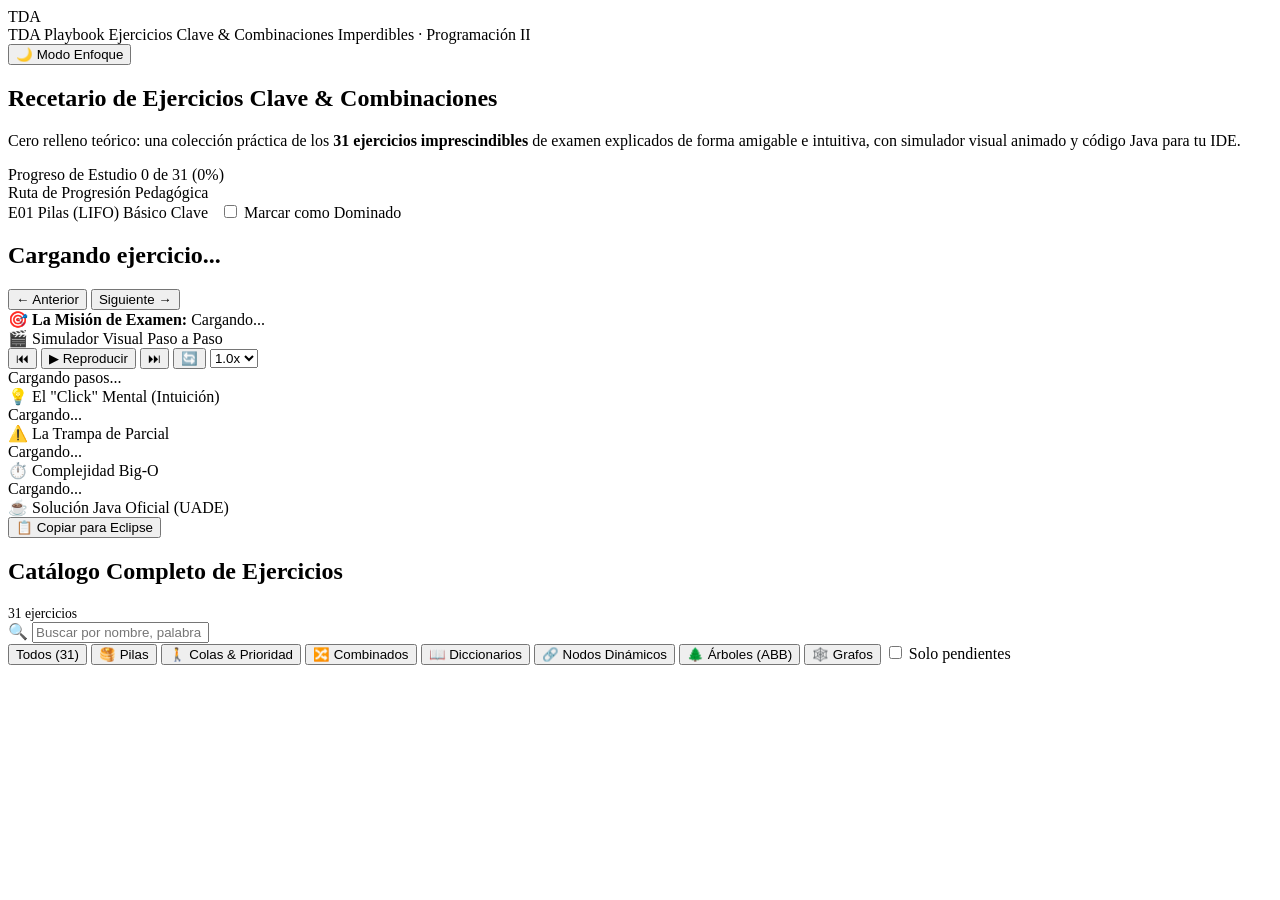
==== commit 2043e6b0: "feat: rediseño enfocado exclusivamente en 31 ejercicios clave de TDA con simulador visual animado" ====
--- a/src/template.html
+++ b/src/template.html
@@ -3,2787 +3,191 @@
 <head>
   <meta charset="UTF-8">
   <meta name="viewport" content="width=device-width, initial-scale=1.0">
-  <title>Academia de TDAs &amp; Algoritmos | Programación II</title>
+  <title>TDA Playbook · Ejercicios Clave &amp; Combinaciones Imperdibles | Programación II</title>
   <!-- INJECT_CSS -->
 </head>
 <body>
 
-  <!-- Mobile Top Bar -->
-  <div class="mobile-topbar">
-    <div class="brand-row">
-      <div class="brand-badge">P2</div>
-      <span class="brand-title">Academia TDA</span>
+  <!-- Header Superior -->
+  <header class="header-bar">
+    <div class="brand-wrap">
+      <div class="brand-badge">TDA</div>
+      <div>
+        <span class="brand-title">TDA Playbook</span>
+        <span class="brand-sub">Ejercicios Clave &amp; Combinaciones Imperdibles · Programación II</span>
+      </div>
     </div>
-    <div class="mobile-topbar-actions">
-      <button class="menu-toggle" onclick="toggleTheme()" aria-label="Cambiar tema claro/oscuro" style="display:inline-flex;align-items:center;gap:0.35rem;">
-        <svg id="mobileThemeIcon" width="15" height="15" viewBox="0 0 24 24" fill="none" stroke="currentColor" stroke-width="2" stroke-linecap="round" stroke-linejoin="round">
-          <path d="M21 12.79A9 9 0 1 1 11.21 3 7 7 0 0 0 21 12.79z"></path>
-        </svg>
+    <div class="header-actions">
+      <button class="theme-btn" id="themeToggleBtn" aria-label="Cambiar tema">
+        <span id="themeToggleIcon">🌙</span>
+        <span id="themeToggleText">Modo Enfoque</span>
       </button>
-      <button class="menu-toggle" onclick="toggleSidebar()">Menú</button>
     </div>
-  </div>
+  </header>
 
-  <!-- Sidebar Backdrop for Mobile Drawer -->
-  <div class="sidebar-backdrop" id="sidebarBackdrop" onclick="toggleSidebar(true)"></div>
-
-  <!-- Sidebar Navigation -->
-  <aside class="sidebar" id="sidebar">
-    <div class="sidebar-header">
-      <div class="brand-row" style="justify-content:space-between;">
-        <div style="display:flex;align-items:center;gap:0.7rem;">
-          <div class="brand-badge">P2</div>
-          <div>
-            <div class="brand-title">Academia TDA</div>
-            <span class="brand-sub">Algoritmos y Estructuras · UADE</span>
+  <!-- Hero & Progress Tracker -->
+  <section class="hero-section">
+    <div class="hero-card">
+      <div class="hero-header-row">
+        <div>
+          <h1 class="hero-title">Recetario de Ejercicios Clave &amp; Combinaciones</h1>
+          <p class="hero-subtitle">
+            Cero relleno teórico: una colección práctica de los <strong>31 ejercicios imprescindibles</strong> de examen explicados de forma amigable e intuitiva, con simulador visual animado y código Java para tu IDE.
+          </p>
+        </div>
+        <div class="progress-widget">
+          <div class="progress-header">
+            <span>Progreso de Estudio</span>
+            <span id="statProgressText">0 de 31 (0%)</span>
+          </div>
+          <div class="progress-bar-bg">
+            <div class="progress-bar-fill" id="statProgressBar"></div>
           </div>
         </div>
-        <button class="sidebar-close-btn" onclick="toggleSidebar(true)" aria-label="Cerrar menú">✕</button>
       </div>
 
-      <div class="theme-toggle-row">
-        <button class="theme-btn" onclick="toggleTheme()" title="Alternar entre modo lectura diurno y modo enfoque nocturno">
-          <svg id="themeToggleIcon" width="14" height="14" viewBox="0 0 24 24" fill="none" stroke="currentColor" stroke-width="2" stroke-linecap="round" stroke-linejoin="round">
-            <path d="M21 12.79A9 9 0 1 1 11.21 3 7 7 0 0 0 21 12.79z"></path>
-          </svg>
-          <span id="themeToggleText">Cambiar a Modo Enfoque (Oscuro)</span>
-        </button>
-      </div>
-
-      <div class="progress-wrap">
-        <div class="progress-label">
-          <span>Progreso del curso</span>
-          <span id="globalProgressText">0 de 11 (0%)</span>
-        </div>
-        <div class="progress-bar-bg">
-          <div class="progress-bar-fill" id="globalProgressBar"></div>
+      <!-- Roadmap Interactivo de 7 Etapas -->
+      <div class="roadmap-wrap">
+        <div class="roadmap-title">Ruta de Progresión Pedagógica</div>
+        <div class="roadmap-grid" id="roadmapList">
+          <!-- Generado dinámicamente por app.js -->
         </div>
       </div>
     </div>
+  </section>
 
-    <nav class="sidebar-nav">
-      <div class="nav-group-label">Fundamentos</div>
-      <button class="nav-item active" data-mod="mod-mindset" onclick="goModule('mod-mindset')">
-        <span class="nav-item-left"><span class="nav-num">00</span> Cómo Pensar TDAs</span>
-        <span class="nav-check"><svg width="14" height="14" viewBox="0 0 24 24" fill="none" stroke="currentColor" stroke-width="2.5"><polyline points="20 6 9 17 4 12"></polyline></svg></span>
-      </button>
+  <!-- Contenido Principal -->
+  <main class="main-layout">
 
-      <div class="nav-group-label">Estructuras Lineales</div>
-      <button class="nav-item" data-mod="mod-pilas" onclick="goModule('mod-pilas')">
-        <span class="nav-item-left"><span class="nav-num">01</span> Pilas (PilaTDA)</span>
-        <span class="nav-check"><svg width="14" height="14" viewBox="0 0 24 24" fill="none" stroke="currentColor" stroke-width="2.5"><polyline points="20 6 9 17 4 12"></polyline></svg></span>
-      </button>
-      <button class="nav-item" data-mod="mod-colas" onclick="goModule('mod-colas')">
-        <span class="nav-item-left"><span class="nav-num">02</span> Colas y Prioridad</span>
-        <span class="nav-check"><svg width="14" height="14" viewBox="0 0 24 24" fill="none" stroke="currentColor" stroke-width="2.5"><polyline points="20 6 9 17 4 12"></polyline></svg></span>
-      </button>
-      <button class="nav-item" data-mod="mod-nodos" onclick="goModule('mod-nodos')">
-        <span class="nav-item-left"><span class="nav-num">03</span> Nodos y Listas Enlazadas</span>
-        <span class="nav-check"><svg width="14" height="14" viewBox="0 0 24 24" fill="none" stroke="currentColor" stroke-width="2.5"><polyline points="20 6 9 17 4 12"></polyline></svg></span>
-      </button>
-
-      <div class="nav-group-label">Colecciones Sin Orden</div>
-      <button class="nav-item" data-mod="mod-conj-dic" onclick="goModule('mod-conj-dic')">
-        <span class="nav-item-left"><span class="nav-num">04</span> Conjuntos y Diccionarios</span>
-        <span class="nav-check"><svg width="14" height="14" viewBox="0 0 24 24" fill="none" stroke="currentColor" stroke-width="2.5"><polyline points="20 6 9 17 4 12"></polyline></svg></span>
-      </button>
-
-      <div class="nav-group-label">Estructuras No Lineales (2do Parcial)</div>
-      <button class="nav-item" data-mod="mod-arboles" onclick="goModule('mod-arboles')">
-        <span class="nav-item-left"><span class="nav-num">05</span> Árboles Binarios, ABB, AVL y B</span>
-        <span class="nav-check"><svg width="14" height="14" viewBox="0 0 24 24" fill="none" stroke="currentColor" stroke-width="2.5"><polyline points="20 6 9 17 4 12"></polyline></svg></span>
-      </button>
-      <button class="nav-item" data-mod="mod-grafos" onclick="goModule('mod-grafos')">
-        <span class="nav-item-left"><span class="nav-num">06</span> Grafos (GrafoTDA) y Recorridos</span>
-        <span class="nav-check"><svg width="14" height="14" viewBox="0 0 24 24" fill="none" stroke="currentColor" stroke-width="2.5"><polyline points="20 6 9 17 4 12"></polyline></svg></span>
-      </button>
-
-      <div class="nav-group-label">Eficiencia y Laboratorios</div>
-      <button class="nav-item" data-mod="mod-costos" onclick="goModule('mod-costos')">
-        <span class="nav-item-left"><span class="nav-num">07</span> Análisis de Costos (Big-O)</span>
-        <span class="nav-check"><svg width="14" height="14" viewBox="0 0 24 24" fill="none" stroke="currentColor" stroke-width="2.5"><polyline points="20 6 9 17 4 12"></polyline></svg></span>
-      </button>
-      <button class="nav-item" data-mod="mod-sandbox" onclick="goModule('mod-sandbox')">
-        <span class="nav-item-left"><span class="nav-num">08</span> Laboratorio Dual</span>
-        <span class="nav-check"><svg width="14" height="14" viewBox="0 0 24 24" fill="none" stroke="currentColor" stroke-width="2.5"><polyline points="20 6 9 17 4 12"></polyline></svg></span>
-      </button>
-      <button class="nav-item" data-mod="mod-simulator" onclick="goModule('mod-simulator')">
-        <span class="nav-item-left"><span class="nav-num">09</span> Simulador Paso a Paso</span>
-        <span class="nav-check"><svg width="14" height="14" viewBox="0 0 24 24" fill="none" stroke="currentColor" stroke-width="2.5"><polyline points="20 6 9 17 4 12"></polyline></svg></span>
-      </button>
-      <button class="nav-item" data-mod="mod-arena" onclick="goModule('mod-arena')">
-        <span class="nav-item-left"><span class="nav-num">10</span> Arena y Parciales Reales</span>
-        <span class="nav-check"><svg width="14" height="14" viewBox="0 0 24 24" fill="none" stroke="currentColor" stroke-width="2.5"><polyline points="20 6 9 17 4 12"></polyline></svg></span>
-      </button>
-    </nav>
-  </aside>
-
-  <!-- Main Wrapper -->
-  <div class="main-wrapper">
-    <div class="content-container">
-
-      <!-- ================================================================
-           MÓDULO 0: MENTALIDAD TDA & CÓMO RESOLVER CUALQUIER PARCIAL
-           ================================================================ -->
-      <section id="mod-mindset" class="module-view active">
-        <div class="hero-header">
-          <span class="module-kicker">Módulo 00 · Fundamentos y Metodología</span>
-          <h1 class="module-title">Cómo Pensar TDAs y Resolver Ejercicios de Parcial</h1>
-          <p class="module-lead">Antes de memorizar código, comprende el modelo mental detrás de los Tipos de Datos Abstractos y la metodología estructurada para razonar cualquier problema desde cero.</p>
+    <!-- ESTACIÓN DE ESTUDIO (EJERCICIO SELECCIONADO) -->
+    <section class="study-station" id="studyStation">
+      <div class="station-header">
+        <div class="station-title-wrap">
+          <div class="station-pills-row">
+            <span class="station-id-pill" id="exDetailId">E01</span>
+            <span class="station-cat-badge" id="exDetailCat">Pilas (LIFO)</span>
+            <span class="station-diff-badge" id="exDetailDiff">Básico Clave</span>
+            <label class="mastered-check-label" style="margin-left:0.5rem;">
+              <input type="checkbox" id="detailMasteredCheck" class="mastered-checkbox">
+              <span class="mastered-text">Marcar como Dominado</span>
+            </label>
+          </div>
+          <h2 class="station-title" id="exDetailTitle">Cargando ejercicio...</h2>
         </div>
 
-        <h2 class="section-h2">1. Qué es un TDA (Definición Formal de Examen)</h2>
-        <div class="card">
-          <p>Un <strong>Tipo de Dato Abstracto (TDA)</strong> es un tipo de dato definido por el programador que agrupa lógicamente:</p>
-          <ul>
-            <li><strong>Un conjunto de datos</strong> (qué información almacena).</li>
-            <li><strong>Un conjunto de operaciones permitidas</strong> sobre esos datos (con sus precondiciones y poscondiciones).</li>
-          </ul>
-          <p>El principio fundamental de un TDA es la <strong>separación entre Especificación (Interfaz) e Implementación (Clase)</strong>:</p>
-          <div class="card-grid-2" style="margin-bottom:0;">
-            <div style="background:var(--bg-subtle);padding:1rem;border-radius:8px;border:1px solid var(--border);">
-              <strong style="color:var(--accent);">Especificación (Interfaz .java)</strong>
-              <p style="font-size:0.88rem;margin-top:0.35rem;margin-bottom:0;">Define el <strong>QUÉ hace</strong> la estructura (firmas de métodos como <code>Apilar</code>, <code>Tope</code>). Es el contrato público.</p>
-            </div>
-            <div style="background:var(--bg-subtle);padding:1rem;border-radius:8px;border:1px solid var(--border);">
-              <strong style="color:var(--cola);">Implementación (Clase .java)</strong>
-              <p style="font-size:0.88rem;margin-top:0.35rem;margin-bottom:0;">Define el <strong>CÓMO lo hace</strong> internamente (con un vector fijo de 100 lugares o con nodos enlazados dinámicos). Queda encapsulada con <code>private</code>.</p>
-            </div>
+        <div class="station-actions">
+          <button class="nav-btn" id="navPrevExBtn" title="Ejercicio anterior">← Anterior</button>
+          <button class="nav-btn" id="navNextExBtn" title="Siguiente ejercicio">Siguiente →</button>
+        </div>
+      </div>
+
+      <!-- Misión / Enunciado -->
+      <div class="mision-banner">
+        <strong>🎯 La Misión de Examen:</strong>
+        <span id="exDetailMision">Cargando...</span>
+      </div>
+
+      <!-- SIMULADOR VISUAL ANIMADO -->
+      <div class="sim-panel" id="simPanel">
+        <div class="sim-panel-header">
+          <div class="sim-title">
+            <span>🎬</span> Simulador Visual Paso a Paso
+          </div>
+          <div class="sim-controls">
+            <button class="sim-btn" id="simPrevBtn" title="Paso anterior">⏮</button>
+            <button class="sim-btn sim-btn-play" id="simPlayBtn"><span>▶</span> Reproducir</button>
+            <button class="sim-btn" id="simNextBtn" title="Paso siguiente">⏭</button>
+            <button class="sim-btn" id="simResetBtn" title="Reiniciar">🔄</button>
+            <select class="speed-select" id="simSpeedSelect" title="Velocidad de reproducción">
+              <option value="2500">0.5x</option>
+              <option value="1600" selected>1.0x</option>
+              <option value="900">1.8x</option>
+            </select>
           </div>
         </div>
 
-        <div class="callout callout-info">
-          <strong class="callout-title">Pregunta clásica de parcial: ¿Por qué conviene separar Especificación de Implementación?</strong>
-          1) <strong>Intercambiabilidad:</strong> Podemos reemplazar una implementación estática (vector) por una dinámica (nodos) sin modificar una sola línea del código cliente (<code>main</code> o métodos externos).<br>
-          2) <strong>Encapsulamiento y Seguridad:</strong> Impide que el código externo modifique índices o punteros internos saltándose las reglas e invariantes de la estructura.
+        <div class="sim-step-msg" id="simStepMessage">
+          Cargando pasos...
         </div>
 
-        <h2 class="section-h2">2. La Regla de la Caja Negra y la Trampa de Referencias en Java</h2>
-        <div class="card">
-          <p>Al escribir un <strong>método externo</strong> (como <code>public static void resolver(PilaTDA p)</code>), estás operando <strong>afuera</strong> de la caja negra:</p>
-          <ul>
-            <li><strong>Prohibido:</strong> Acceder a atributos internos (<code>p.arr[i]</code>, <code>p.inx</code>), usar <code>p.length</code> o crear arreglos nativos / <code>ArrayList</code>.</li>
-            <li><strong>Permitido:</strong> Usar exclusivamente las operaciones de la interfaz y otros TDAs auxiliares.</li>
-          </ul>
-          <div class="callout callout-danger">
-            <strong class="callout-title">Error Crítico de Java: Asignar referencias no duplica objetos</strong>
-            Escribir <code>ColaTDA duplicado = c;</code> <strong>NO crea una copia</strong>. En Java, las variables de objetos almacenan referencias en memoria: tanto <code>duplicado</code> como <code>c</code> apuntan exactamente al <strong>mismo objeto</strong>. Si desacolás de <code>duplicado</code>, vacías también a <code>c</code>.<br><br>
-            <strong>Forma correcta:</strong> Instanciar un objeto nuevo (<code>new ColaLD()</code>), llamar a <code>InicializarCola()</code> y transferir los elementos uno por uno mediante un ciclo <code>while</code>.
-          </div>
+        <div class="sim-canvas" id="simVisualCanvas">
+          <!-- Estructuras renderizadas dinámicamente -->
+        </div>
+      </div>
+
+      <!-- TARJETAS DE EXPLICACIÓN (CLICK MENTAL, TRAMPA, BIG-O) -->
+      <div class="explanation-cards-grid">
+        <div class="explain-card card-mental-click">
+          <div class="explain-card-title">💡 El "Click" Mental (Intuición)</div>
+          <div id="exDetailMentalClick">Cargando...</div>
         </div>
 
-        <h2 class="section-h2">3. Método en 5 Pasos para Resolver Cualquier Problema</h2>
-        <div class="card">
-          <p>Frente a un enunciado en blanco, sigue este proceso de razonamiento lógico antes de codificar:</p>
-          <ol>
-            <li><strong>Analiza el Contrato:</strong> Qué parámetros entran, qué tipo devuelve y si la consigna exige <em>preservar/restaurar</em> los parámetros originales.</li>
-            <li><strong>Elige la Estructura Auxiliar según la Propiedad Requerida:</strong>
-              <div class="table-wrap" style="margin-top:0.65rem;">
-                <table>
-                  <thead>
-                    <tr><th>Si necesitas...</th><th>Estructura ideal</th><th>Fundamento lógico</th></tr>
-                  </thead>
-                  <tbody>
-                    <tr><td>Invertir el orden de llegada</td><td><code>PilaTDA</code></td><td>LIFO invierte el flujo al apilar y desapilar.</td></tr>
-                    <tr><td>Mantener el orden o procesar por turnos</td><td><code>ColaTDA</code></td><td>FIFO conserva intacto el orden relativo.</td></tr>
-                    <tr><td>Eliminar repetidos / consultar pertenencia</td><td><code>ConjuntoTDA</code></td><td>No admite duplicados y provee <code>Pertenece(x)</code>.</td></tr>
-                    <tr><td>Contar frecuencias o mapear Clave → 1 Valor</td><td><code>DiccionarioSimpleTDA</code></td><td>Cada clave guarda un único valor actualizable.</td></tr>
-                    <tr><td>Agrupar Clave → Múltiples Valores únicos</td><td><code>DiccionarioMultipleTDA</code></td><td>Cada clave gestiona un conjunto de valores.</td></tr>
-                    <tr><td>Extraer según importancia / puntaje</td><td><code>ColaPrioridadTDA</code></td><td>Ordena automáticamente por prioridad.</td></tr>
-                  </tbody>
-                </table>
-              </div>
-            </li>
-            <li><strong>Traza un ejemplo mínimo en papel (3 o 4 elementos):</strong> Ejemplo <code>[1, 2, 3]</code>. Verifica cuál queda en <code>Tope()</code> (Pila) o en <code>Primero()</code> (Cola).</li>
-            <li><strong>Garantiza avance en todos los ciclos:</strong> Todo <code>while (!p.PilaVacia())</code> debe ejecutar <code>p.Desapilar()</code> en todas sus ramas para evitar bucles infinitos.</li>
-            <li><strong>Verifica Casos Borde:</strong> Estructura vacía al inicio, 1 solo elemento, todos repetidos o elemento inexistente.</li>
-          </ol>
+        <div class="explain-card card-exam-trap">
+          <div class="explain-card-title">⚠️ La Trampa de Parcial</div>
+          <div id="exDetailExamTrap">Cargando...</div>
         </div>
 
-        <h2 class="section-h2">4. Caso de Estudio: Análisis de Bugs Comunes</h2>
-        <div class="card">
-          <p>Analicemos este fragmento típico cuando se intenta contar apariciones de una Cola usando un Diccionario Simple:</p>
-          <div class="code-tabs-container">
-            <div class="code-panel active">
-<pre><span class="cm">// Código con 3 errores frecuentes de examen:</span>
-ColaTDA duplicado = c;                      <span class="cm">// Error 1: Referencia compartida, destruye 'c'</span>
-while (!duplicado.ColaVacia()) {
-    int v = 0;
-    int k = duplicado.Primero();
-    while (!duplicado.ColaVacia()) {        <span class="cm">// Error 2: Si Primero() != k, no desacola -> Bucle infinito</span>
-        if (k == duplicado.Primero()) {
-            duplicado.Desacolar();
-            v++;
-        }                                   <span class="cm">// Falta rama 'else' para mover los distintos a una cola aux</span>
-    }
-    d.Agregar(k, v);
-}</pre>
-            </div>
+        <div class="explain-card card-big-o">
+          <div class="explain-card-title">⏱️ Complejidad Big-O</div>
+          <div id="exDetailBigO">Cargando...</div>
+        </div>
+      </div>
+
+      <!-- CÓDIGO JAVA (ECLIPSE READY) -->
+      <div class="code-station-wrap">
+        <div class="code-station-header">
+          <div class="code-title">
+            <span>☕</span> Solución Java Oficial (UADE)
           </div>
-          <p><strong>Solución limpia en una pasada:</strong> Recorres <code>c</code> una sola vez pasándola a <code>aux</code> (para restaurarla después). Por cada elemento <code>k</code>, consultas <code>d.Claves().Pertenece(k)</code>: si existe, recuperas <code>d.Recuperar(k)</code> y sumas 1; si no, agregas <code>(k, 1)</code>.</p>
+          <button class="btn-copy" id="copyCodeBtn">📋 Copiar para Eclipse</button>
+        </div>
+        <div class="code-body" id="exDetailCodeBlock">
+          <!-- Código con líneas numeradas -->
+        </div>
+      </div>
+    </section>
+
+    <!-- EXPLORADOR & FILTROS DE EJERCICIOS -->
+    <section class="explorer-section" id="explorerSection">
+      <div class="explorer-header">
+        <div>
+          <h2 class="explorer-title">Catálogo Completo de Ejercicios</h2>
+          <span style="font-size:0.85rem;color:var(--text-secondary);" id="matchingCountBadge">31 ejercicios</span>
         </div>
 
-        <div class="quiz-box">
-          <strong>Comprobación rápida de concepto:</strong>
-          <p style="margin-top:0.35rem;">Si recibes una <code>PilaTDA p</code> por parámetro y dentro del método haces <code>PilaTDA aux = p; aux.Desapilar();</code>, ¿qué ocurre con <code>p</code>?</p>
-          <button class="quiz-option" onclick="answerQuiz(this, false, 'En Java las variables de objeto guardan referencias a memoria, no clones independientes.')">No cambia, porque aux es una variable local independiente.</button>
-          <button class="quiz-option" onclick="answerQuiz(this, true, 'Ambas variables apuntan a la misma instancia en memoria, por lo que modificaste y destruiste la pila original.')">Se desapila el tope de p también, porque aux y p apuntan al mismo objeto en memoria.</button>
-          <button class="quiz-option" onclick="answerQuiz(this, false, 'Java permite asignar referencias del mismo tipo sin errores de compilación.')">Produce un error de compilación.</button>
-          <div class="quiz-feedback"></div>
+        <div class="search-input-wrap">
+          <span class="search-icon">🔍</span>
+          <input type="text"
+                 id="searchInput"
+                 class="search-input"
+                 placeholder="Buscar por nombre, palabra clave o concepto...">
         </div>
+      </div>
 
-        <!-- ================================================================
-             EVALUACIÓN Y PRÁCTICA DEL MÓDULO 00: DOS PILARES
-             ================================================================ -->
-        <div class="module-practice-container">
-          <div class="practice-header-banner">
-            <span class="practice-header-badge">Fin del Módulo 00 · Evaluación & Misión</span>
-            <h2 class="practice-header-title">Evaluación Teórica y Misión para tu IDE</h2>
-            <p class="practice-header-desc">
-              Comprueba primero tu comprensión conceptual aquí en la web resolviendo el análisis de referencias y complejidad asintótica (Big-O). Luego lleva la misión a tu entorno de desarrollo (IntelliJ, Eclipse o VS Code) para resolver el desafío de código con rigor de parcial.
-            </p>
-          </div>
+      <!-- Filtros por categoría y estado -->
+      <div class="filters-row">
+        <button class="filter-chip active" data-cat="all">Todos (31)</button>
+        <button class="filter-chip" data-cat="pilas">🥞 Pilas</button>
+        <button class="filter-chip" data-cat="colas">🚶 Colas &amp; Prioridad</button>
+        <button class="filter-chip" data-cat="combinados">🔀 Combinados</button>
+        <button class="filter-chip" data-cat="diccionarios">📖 Diccionarios</button>
+        <button class="filter-chip" data-cat="nodos">🔗 Nodos Dinámicos</button>
+        <button class="filter-chip" data-cat="arboles">🌲 Árboles (ABB)</button>
+        <button class="filter-chip" data-cat="grafos">🕸️ Grafos</button>
 
-          <!-- PILAR 1: TEÓRICO Y COMPLEJIDAD (EN LA WEB) -->
-          <div class="pillar-card pillar-theory">
-            <div class="pillar-tag"><span class="badge-tag">Pilar 1 · Web Interactivo</span> Lectura de Código, Punteros y Complejidad Big-O</div>
-            <h3 class="pillar-title">Análisis de Memoria Heap: ¿Copia Real o Referencia Compartida?</h3>
-            <div class="code-editor-box">
-              <div class="code-editor-bar"><span>Java Course Snippet</span><span>Heap Memory Trace</span></div>
-              <pre class="highlighted-code"><code>PilaTDA p = new PilaTF();
-p.InicializarPila();
-p.Apilar(10);
-p.Apilar(20);
-p.Apilar(30); // Tope de 'p' es 30
+        <label class="pending-toggle-label">
+          <input type="checkbox" id="filterPendingCheck" class="mastered-checkbox">
+          <span>Solo pendientes</span>
+        </label>
+      </div>
 
-PilaTDA copia = p; // ¡Cuidado con esta línea!
-copia.Desapilar();
-copia.Apilar(99);
+      <!-- Cuadrícula de tarjetas -->
+      <div class="exercises-grid" id="exercisesGrid">
+        <!-- Generado dinámicamente -->
+      </div>
+    </section>
 
-System.out.println("Tope p: " + p.Tope());
-System.out.println("Tope copia: " + copia.Tope());</code></pre>
-            </div>
-
-            <div class="theory-question">
-              <div class="question-title">1. Lectura y Traza de Estado: ¿Qué imprime exactamente la salida por consola?</div>
-              <button class="quiz-option" onclick="answerQuiz(this, false, 'En Java las variables de tipo clase guardan direcciones de memoria, no copias independientes.')">Tope p: 30 &nbsp;|&nbsp; Tope copia: 99</button>
-              <button class="quiz-option" onclick="answerQuiz(this, true, '¡Exacto! p y copia apuntan a la misma dirección física en la memoria Heap. Al hacer copia.Desapilar() y copia.Apilar(99), estás modificando la misma estructura que p ve.')">Tope p: 99 &nbsp;|&nbsp; Tope copia: 99</button>
-              <button class="quiz-option" onclick="answerQuiz(this, false, 'No hay puntero nulo; ambas variables apuntan a una instancia viva.')">Lanza NullPointerException</button>
-              <div class="quiz-feedback"></div>
-            </div>
-
-            <div class="theory-question">
-              <div class="question-title">2. Análisis Asintótico (Big-O): Si se implementa un método correcto que copia los n elementos de origen a una nueva pila pasando por una pila auxiliar para no invertir el orden, ¿cuál es el costo temporal y espacial?</div>
-              <button class="quiz-option" onclick="answerQuiz(this, false, 'Copiar n elementos requiere recorrer cada uno al menos una vez.')">O(1) Temporal y O(1) Espacial</button>
-              <button class="quiz-option" onclick="answerQuiz(this, true, '¡Correcto! Se realizan 2 pasadas lineales completas (origen -> aux y aux -> copia/origen), dando 2n operaciones = O(n) tiempo. Además se requiere una PilaTDA auxiliar de capacidad n = O(n) espacio auxiliar.')">O(n) Temporal y O(n) Espacio Auxiliar</button>
-              <button class="quiz-option" onclick="answerQuiz(this, false, 'No hay bucles anidados; son dos ciclos while secuenciales independientes.')">O(n²) Temporal y O(1) Espacio</button>
-              <div class="quiz-feedback"></div>
-            </div>
-
-            <div class="deep-trace-toggle">
-              <button class="btn btn-outline" onclick="toggleDeepTrace('traceMod00')">🔍 Ver Explicación y Traza Gráfica del Profesor</button>
-              <div id="traceMod00" class="deep-trace-content" style="display:none;">
-                <p><strong>Explicación Magistral de Cátedra:</strong></p>
-                <p>En Java, los tipos primitivos (<code>int</code>, <code>boolean</code>, <code>char</code>) se copian por valor. Pero los objetos (como cualquier <code>PilaTDA</code>) se manejan por <strong>referencia (puntero en memoria)</strong>.</p>
-                <div class="dry-run-box">
-                  <div class="dry-run-step"><span class="dry-run-num">1.</span> <span><code>p</code> almacena la dirección <code>@0x7A</code> donde vive la instancia en memoria.</span></div>
-                  <div class="dry-run-step"><span class="dry-run-num">2.</span> <span><code>PilaTDA copia = p;</code> solo copia el número <code>@0x7A</code>. ¡No clona el objeto!</span></div>
-                  <div class="dry-run-step"><span class="dry-run-num">3.</span> <span>Cualquier mutación sobre <code>copia</code> altera el objeto en <code>@0x7A</code> que también ve <code>p</code>.</span></div>
-                  <div class="dry-run-step"><span class="dry-run-num">4.</span> <span><strong>Conclusión de Parcial:</strong> Para clonar estructuras de datos, jamás uses el operador de asignación <code>=</code>; debes crear una nueva instancia con <code>new</code> y volcar los elementos mediante algoritmos de preservación.</span></div>
-                </div>
-              </div>
-            </div>
-          </div>
-
-          <!-- PILAR 2: MISIÓN DE CÓDIGO PARA TU IDE (NIVEL DIOS) -->
-          <div class="pillar-card pillar-ide">
-            <div class="pillar-tag"><span class="badge-tag badge-ide">Pilar 2 · Para tu IDE</span> Misión de Programación Nivel Dios</div>
-            <div class="ide-mission-title">Misión 00: Clonación Profunda con Preservación Absoluta</div>
-
-            <div class="ide-section">
-              <h4 class="ide-section-title">🎯 1. El Problema & Analogía del Mundo Real</h4>
-              <p>
-                Imagina la función <em>"Duplicar pestaña"</em> de un navegador web como Chrome: quieres abrir una nueva pestaña que contenga exactamente el mismo historial de navegación (pila de páginas visitadas), pero necesitas que la pestaña original siga viva e idéntica. Si al duplicar vacías o arruinas la pestaña original, el usuario perderá todo su trabajo.
-              </p>
-            </div>
-
-            <div class="ide-section">
-              <h4 class="ide-section-title">📐 2. Especificación Técnica Rigurosa (Firma Java UADE)</h4>
-              <div class="signature-box">public static PilaTDA copiarPila(PilaTDA origen)</div>
-              <ul class="specs-list">
-                <li><strong>Parámetro recibido:</strong> <code>PilaTDA origen</code> (pila inicializada que puede tener 0 o más enteros).</li>
-                <li><strong>Valor devuelto:</strong> Una nueva <code>PilaTDA</code> con exactamente los mismos elementos y en el <em>mismo orden</em> que <code>origen</code>.</li>
-                <li><strong>Precondición formal:</strong> <code>origen</code> debe estar inicializada.</li>
-                <li><strong>Postcondición formal:</strong> <code>origen</code> debe terminar con sus elementos originales intactos (preservación obligatoria).</li>
-              </ul>
-            </div>
-
-            <div class="ide-section">
-              <h4 class="ide-section-title">⚠️ 3. Reglas de Oro & Trampas Mortales de Parcial (Donde reprueban los alumnos)</h4>
-              <div class="rules-grid">
-                <div class="rule-item">
-                  <strong>Trampa 1: Asignación Directa</strong>
-                  Hacer <code>PilaTDA destino = origen;</code> anula el ejercicio de inmediato con 0 puntos: ambas variables compartirían memoria.
-                </div>
-                <div class="rule-item">
-                  <strong>Trampa 2: La Inversión LIFO</strong>
-                  Si desapilas <code>origen</code> y lo metes directo en <code>destino</code>, los elementos quedan <em>al revés</em>. Toda pila requiere <strong>2 vuelcos</strong> para mantener el orden.
-                </div>
-                <div class="rule-item">
-                  <strong>Trampa 3: Destruir el Parámetro</strong>
-                  En UADE, cualquier método cliente que reciba un TDA y lo deje vacío o incompleto al finalizar es reprobado por violar la preservación de datos.
-                </div>
-              </div>
-            </div>
-
-            <div class="ide-section">
-              <h4 class="ide-section-title">📝 4. Caso de Prueba Paso a Paso (Traza de Escritorio)</h4>
-              <div class="dry-run-box">
-                <div class="dry-run-step"><span class="dry-run-num">A.</span> <span><strong>Estado inicial:</strong> <code>origen = [10, 20, 30]</code> (Tope: 30, Base: 10).</span></div>
-                <div class="dry-run-step"><span class="dry-run-num">B.</span> <span><strong>Fase 1 (Vuelco a Auxiliar):</strong> Desapilar <code>origen</code> y apilar en <code>aux</code>. Queda <code>aux = [30, 20, 10]</code> (Tope: 10). <code>origen</code> queda temporalmente vacía.</span></div>
-                <div class="dry-run-step"><span class="dry-run-num">C.</span> <span><strong>Fase 2 (Restauración Doble):</strong> Mientras <code>aux</code> no esté vacía, tomar su tope y apilarlo SIMULTÁNEAMENTE en <code>origen</code> y en <code>destino</code>.</span></div>
-                <div class="dry-run-step"><span class="dry-run-num">D.</span> <span><strong>Estado final:</strong> <code>origen = [10, 20, 30]</code> (Tope 30, intacta) y <code>destino = [10, 20, 30]</code> (Tope 30, copia idéntica).</span></div>
-              </div>
-            </div>
-
-            <div class="ide-section">
-              <div class="template-header">
-                <h4 class="ide-section-title" style="margin:0;">🚀 5. Plantilla Java Completa Lista para tu IDE</h4>
-                <button class="btn btn-primary" onclick="copyIdeTemplate('templateMod00', this)">📋 Copiar Plantilla para mi IDE</button>
-              </div>
-              <div class="template-code-container">
-                <pre id="templateMod00" class="highlighted-code"><code>// ============================================================================
-// UADE · Programación 2 · Ejercicio Módulo 00
-// Misión: Copiar Pila Preservando la Estructura Original
-// ============================================================================
-package uade.practica;
-
-// Si en tu proyecto de Eclipse/IntelliJ tienes el paquete de TDAs oficial de UADE:
-// import api.PilaTDA;
-// import impl.PilaLD; // o PilaTF
-
-public class Ejercicio00_CopiarPila {
-
-    /**
-     * Clona una PilaTDA devolviendo una nueva instancia con los mismos
-     * elementos en idéntico orden, dejando la pila original intacta.
-     * 
-     * Costo temporal esperado: O(n)
-     * Costo espacial auxiliar: O(n)
-     */
-    public static PilaTDA copiarPila(PilaTDA origen) {
-        // TODO: 1. Inicializa tu pila 'destino' y tu pila 'aux'
-        // TODO: 2. Vuelca 'origen' dentro de 'aux'
-        // TODO: 3. Vuelca 'aux' apilando en 'origen' (restauración) y en 'destino'
-        // TODO: 4. Retorna 'destino'
-        
-        return null; // Reemplaza esto con tu solución
-    }
-
-    // ========================================================================
-    // MÉTODO MAIN DE AUTO-EVALUACIÓN: Corre esto con 'Run' en tu IDE
-    // ========================================================================
-    public static void main(String[] args) {
-        System.out.println(">>> EJECUTANDO PRUEBAS DE COPIAR PILA <<<");
-        
-        // Simulación de prueba:
-        // PilaTDA p = new PilaLD();
-        // p.InicializarPila();
-        // p.Apilar(10); p.Apilar(20); p.Apilar(30);
-        //
-        // PilaTDA clon = copiarPila(p);
-        //
-        // System.out.println("TEST 1 - Tope original: " + p.Tope() + " (Esperado: 30)");
-        // System.out.println("TEST 2 - Tope clon: " + clon.Tope() + " (Esperado: 30)");
-        //
-        // // Verificamos independencia modificando el clon:
-        // clon.Desapilar();
-        // System.out.println("TEST 3 - Tope original tras modificar clon: " + p.Tope() + " (Esperado: 30)");
-        // System.out.println("TEST 4 - Tope clon tras desapilar: " + clon.Tope() + " (Esperado: 20)");
-        //
-        // if (p.Tope() == 30 && clon.Tope() == 20) {
-        //     System.out.println(">>> ¡TODAS LAS PRUEBAS SUPERADAS CON ÉXITO! <<<");
-        // } else {
-        //     System.out.println(">>> ALERTA: La prueba falló. Revisa tu lógica. <<<");
-        // }
-    }
-}</code></pre>
-              </div>
-            </div>
-
-            <div class="callout callout-success" style="margin-top:1.2rem;">
-              <strong class="callout-title">🤝 Corrección con tu Profesor Virtual:</strong>
-              <p style="margin:0.35rem 0 0 0;font-size:0.86rem;">
-                ¿Ya resolviste el código en tu IDE? <strong>Copia y pega tu método aquí en el chat</strong>. Te daré una devolución de nivel parcial: validaré la preservación de memoria, la ausencia de bugs en bucles, y la redacción formal de su costo Big-O.
-              </p>
-            </div>
-          </div>
-        </div>
-
-        <div class="lesson-footer">
-          <span></span>
-          <button class="btn btn-primary" onclick="completeAndNext('mod-mindset', 'mod-pilas')">Completar y continuar a Pilas →</button>
-        </div>
-      </section>
-
-      <!-- ================================================================
-           MÓDULO 1: PILAS (PilaTDA)
-           ================================================================ -->
-      <section id="mod-pilas" class="module-view">
-        <div class="hero-header">
-          <span class="module-kicker">Módulo 01 · Estructura LIFO</span>
-          <h1 class="module-title">Pilas (<code>PilaTDA</code>): Teoría, Estrategias e Implementación</h1>
-          <p class="module-lead">Especificación formal, análisis de las 3 estrategias estáticas con vectores, implementación dinámica mediante nodos y visualización en tiempo real.</p>
-        </div>
-
-        <h2 class="section-h2">1. Especificación Lógica</h2>
-        <div class="card">
-          <p>Una <strong>Pila</strong> es una estructura lineal ordenada donde los elementos solo se insertan y eliminan por un único extremo denominado <strong>tope</strong>. Sigue la disciplina <strong>LIFO (Last In, First Out)</strong>: el último elemento en ingresar es el primero en salir.</p>
-          <div class="table-wrap">
-            <table>
-              <thead>
-                <tr><th>Método</th><th>Descripción</th><th>Precondición</th></tr>
-              </thead>
-              <tbody>
-                <tr><td><code>void InicializarPila()</code></td><td>Prepara la estructura vacía.</td><td>No aplica.</td></tr>
-                <tr><td><code>void Apilar(int x)</code></td><td>Inserta <code>x</code> en el tope actual.</td><td>Pila inicializada.</td></tr>
-                <tr><td><code>void Desapilar()</code></td><td>Elimina el elemento ubicado en el tope.</td><td>Pila inicializada <strong>y no vacía</strong>.</td></tr>
-                <tr><td><code>int Tope()</code></td><td>Devuelve el valor del tope sin eliminarlo.</td><td>Pila inicializada <strong>y no vacía</strong>.</td></tr>
-                <tr><td><code>boolean PilaVacia()</code></td><td>Devuelve <code>true</code> si no contiene elementos.</td><td>Pila inicializada.</td></tr>
-              </tbody>
-            </table>
-          </div>
-        </div>
-
-        <h2 class="section-h2">2. ¿Por qué hay tantos archivos? Interfaz vs Implementaciones</h2>
-        <div class="callout callout-info" style="margin-top:0;">
-          <strong class="callout-title">Cómo leer los nombres de clases y variables en UADE</strong>
-          <p style="font-size:0.86rem;margin-bottom:0.5rem;">En Java se separa el <strong>qué hace</strong> (la <em>Interfaz</em> <code>PilaTDA</code>) del <strong>cómo se guarda por dentro</strong> (las <em>Implementaciones</em>). Cuando programas un ejercicio, tu código solo ve <code>PilaTDA</code>, aunque por debajo puede usar cualquiera de estas 4 implementaciones:</p>
-          <div class="glossary-grid">
-            <div class="glossary-item"><strong><code>PilaTDA</code> (Interfaz)</strong><br>Es solo el contrato público: define <code>Apilar</code>, <code>Desapilar</code>, <code>Tope</code>, etc. No guarda datos.</div>
-            <div class="glossary-item"><strong><code>TF</code> / <code>TI</code> / <code>TF2</code> (Estáticas)</strong><br><strong>TF</strong> = <em>Tope al Final</em> (en <code>arr[inx-1]</code>)<br><strong>TI</strong> = <em>Tope al Inicio</em> (en <code>arr[0]</code>)<br><strong>TF2</strong> = <em>Tope al Final v2</em> (usa <code>arr[0]</code> como contador).</div>
-            <div class="glossary-item"><strong><code>LD</code> (Lista Dinámica)</strong><br>Usa nodos enlazados (<code>primero</code> → <code>sig</code>) sin límite fijo de arreglo.</div>
-            <div class="glossary-item"><strong>Variable <code>int inx</code></strong><br>Viene de <em>index</em> (índice): cuenta <strong>cuántos elementos hay</strong> y marca la <strong>próxima casilla libre</strong> en <code>arr[]</code>.</div>
-          </div>
-        </div>
-
-        <div class="card-grid-2">
-          <div class="card">
-            <h3 class="section-h3" style="margin-top:0;">Estática 1 (<code>PilaTF</code> - Tope al Final)</h3>
-            <p style="font-size:0.88rem;">Usa un arreglo <code>int[] arr</code> y una variable <code>int inx</code> que indica la cantidad de elementos y la primera posición libre.</p>
-            <ul style="font-size:0.86rem;">
-              <li><strong>Apilar(x):</strong> <code>arr[inx] = x; inx++;</code> → <span class="badge-o1">O(1)</span></li>
-              <li><strong>Desapilar():</strong> <code>inx--;</code> → <span class="badge-o1">O(1)</span> <em>(El dato permanece fuera del rango válido <code>i &gt;= inx</code>)</em></li>
-              <li><strong>Tope():</strong> <code>return arr[inx - 1];</code> → <span class="badge-o1">O(1)</span></li>
-            </ul>
-          </div>
-
-          <div class="card">
-            <h3 class="section-h3" style="margin-top:0;">Estática 2 (<code>PilaTI</code> - Tope al Inicio)</h3>
-            <p style="font-size:0.88rem;">Mantiene el tope fijo en <code>arr[0]</code>, obligando a desplazar todo el vector en cada inserción o eliminación.</p>
-            <ul style="font-size:0.86rem;">
-              <li><strong>Apilar(x):</strong> Desplaza a la derecha y pone <code>arr[0] = x;</code> → <span class="badge-on">O(n)</span></li>
-              <li><strong>Desapilar():</strong> Desplaza a la izquierda y <code>inx--;</code> → <span class="badge-on">O(n)</span></li>
-              <li><strong>Tope():</strong> <code>return arr[0];</code> → <span class="badge-o1">O(1)</span></li>
-            </ul>
-          </div>
-        </div>
-
-        <div class="card-grid-2">
-          <div class="card">
-            <h3 class="section-h3" style="margin-top:0;">Estática 3 (<code>PilaTF2</code> - Contador en <code>arr[0]</code>)</h3>
-            <p style="font-size:0.88rem;">Análoga a <code>PilaTF</code>, pero elimina la variable <code>inx</code> guardando la cantidad de elementos en la celda <code>arr[0]</code>. Los datos se alojan desde <code>arr[1]</code> hasta <code>arr[arr[0]]</code>.</p>
-          </div>
-          <div class="card">
-            <h3 class="section-h3" style="margin-top:0;">Dinámica (<code>PilaLD</code> - Lista Enlazada)</h3>
-            <p style="font-size:0.88rem;">Cada elemento es un <code>Nodo</code> (<code>info</code>, <code>sig</code>). La referencia <code>primero</code> siempre apunta al tope. Se inserta y elimina al inicio en <span class="badge-o1">O(1)</span> sin límite de capacidad fija.</p>
-          </div>
-        </div>
-
-        <div class="code-tabs-container" id="code-pilas">
-          <div class="code-tab-bar">
-            <button class="code-tab-btn active" onclick="switchCodeTab('code-pilas', 0)">PilaTDA (Interfaz)</button>
-            <button class="code-tab-btn" onclick="switchCodeTab('code-pilas', 1)">PilaTF (Tope al Final · E1)</button>
-            <button class="code-tab-btn" onclick="switchCodeTab('code-pilas', 2)">PilaTI (Tope al Inicio · E2)</button>
-            <button class="code-tab-btn" onclick="switchCodeTab('code-pilas', 3)">PilaTF2 (Contador en arr[0] · E3)</button>
-            <button class="code-tab-btn" onclick="switchCodeTab('code-pilas', 4)">PilaLD (Dinámica · Nodos)</button>
-          </div>
-          <div class="tab-explainer-bar"><strong>PilaTDA (Interfaz):</strong> El contrato público oficial de UADE. Solo define métodos (<code>Apilar</code>, <code>Desapilar</code>, <code>Tope</code>, etc.). No contiene arreglos ni código interno.</div>
-          <div class="code-panel active"><pre><span class="kw">public interface</span> <span class="type">PilaTDA</span> {
-    <span class="kw">void</span> InicializarPila(); <span class="cm">// pre: no aplica.</span>
-    <span class="kw">void</span> Apilar(<span class="kw">int</span> x);     <span class="cm">// pre: pila inicializada.</span>
-    <span class="kw">void</span> Desapilar();       <span class="cm">// pre: pila inicializada y no vacía.</span>
-    <span class="kw">boolean</span> PilaVacia();    <span class="cm">// pre: pila inicializada.</span>
-    <span class="kw">int</span> Tope();             <span class="cm">// pre: pila inicializada y no vacía.</span>
-}</pre></div>
-          <div class="code-panel"><pre><span class="kw">public class</span> <span class="type">PilaTF</span> <span class="kw">implements</span> <span class="type">PilaTDA</span> {
-    <span class="kw">int</span>[] arr;
-    <span class="kw">int</span> inx;
-
-    <span class="kw">public void</span> InicializarPila() {
-        arr = <span class="kw">new int</span>[<span class="num">100</span>];
-        inx = <span class="num">0</span>;
-    }
-    <span class="kw">public void</span> Apilar(<span class="kw">int</span> x) { arr[inx] = x; inx++; }
-    <span class="kw">public void</span> Desapilar() { inx--; }
-    <span class="kw">public boolean</span> PilaVacia() { <span class="kw">return</span> (inx == <span class="num">0</span>); }
-    <span class="kw">public int</span> Tope() { <span class="kw">return</span> arr[inx - <span class="num">1</span>]; }
-}</pre></div>
-          <div class="code-panel"><pre><span class="kw">public class</span> <span class="type">PilaTI</span> <span class="kw">implements</span> <span class="type">PilaTDA</span> {
-    <span class="kw">int</span>[] arr; <span class="kw">int</span> inx;
-    <span class="kw">public void</span> InicializarPila() { arr = <span class="kw">new int</span>[<span class="num">100</span>]; inx = <span class="num">0</span>; }
-    <span class="kw">public void</span> Apilar(<span class="kw">int</span> x) {
-        <span class="kw">for</span> (<span class="kw">int</span> i = inx - <span class="num">1</span>; i &gt;= <span class="num">0</span>; i--) arr[i + <span class="num">1</span>] = arr[i];
-        arr[<span class="num">0</span>] = x; inx++;
-    }
-    <span class="kw">public void</span> Desapilar() {
-        <span class="kw">for</span> (<span class="kw">int</span> i = <span class="num">0</span>; i &lt; inx; i++) arr[i] = arr[i + <span class="num">1</span>];
-        inx--;
-    }
-    <span class="kw">public boolean</span> PilaVacia() { <span class="kw">return</span> (inx == <span class="num">0</span>); }
-    <span class="kw">public int</span> Tope() { <span class="kw">return</span> arr[<span class="num">0</span>]; }
-}</pre></div>
-          <div class="code-panel"><pre><span class="kw">public class</span> <span class="type">PilaTF2</span> <span class="kw">implements</span> <span class="type">PilaTDA</span> {
-    <span class="kw">int</span>[] arr; <span class="cm">// arr[0] almacena la cantidad de elementos</span>
-    <span class="kw">public void</span> InicializarPila() { arr = <span class="kw">new int</span>[<span class="num">100</span>]; arr[<span class="num">0</span>] = <span class="num">0</span>; }
-    <span class="kw">public void</span> Apilar(<span class="kw">int</span> x) { arr[arr[<span class="num">0</span>] + <span class="num">1</span>] = x; arr[<span class="num">0</span>]++; }
-    <span class="kw">public void</span> Desapilar() { arr[<span class="num">0</span>]--; }
-    <span class="kw">public boolean</span> PilaVacia() { <span class="kw">return</span> (arr[<span class="num">0</span>] == <span class="num">0</span>); }
-    <span class="kw">public int</span> Tope() { <span class="kw">return</span> arr[arr[<span class="num">0</span>]]; }
-}</pre></div>
-          <div class="code-panel"><pre><span class="kw">public class</span> <span class="type">PilaLD</span> <span class="kw">implements</span> <span class="type">PilaTDA</span> {
-    <span class="kw">private class</span> <span class="type">Nodo</span> { <span class="kw">int</span> info; <span class="type">Nodo</span> sig; }
-    <span class="kw">private</span> <span class="type">Nodo</span> primero; <span class="cm">// El primer nodo representa el tope</span>
-
-    <span class="kw">public void</span> InicializarPila() { primero = <span class="kw">null</span>; }
-    <span class="kw">public void</span> Apilar(<span class="kw">int</span> x) {
-        <span class="type">Nodo</span> nuevo = <span class="kw">new</span> <span class="type">Nodo</span>();
-        nuevo.info = x;
-        nuevo.sig = primero;
-        primero = nuevo;
-    }
-    <span class="kw">public void</span> Desapilar() { primero = primero.sig; }
-    <span class="kw">public boolean</span> PilaVacia() { <span class="kw">return</span> (primero == <span class="kw">null</span>); }
-    <span class="kw">public int</span> Tope() { <span class="kw">return</span> primero.info; }
-}</pre></div>
-        </div>
-
-        <h2 class="section-h2">3. Visualizador Dual de Memoria (Código + Arreglo + Nodos)</h2>
-        <div class="dual-viz-panel">
-          <div style="display:flex;flex-wrap:wrap;justify-content:space-between;align-items:center;gap:0.65rem;">
-            <div style="display:flex;flex-wrap:wrap;gap:0.55rem;align-items:center;">
-              <input type="number" id="pilaModInput" class="input-box" style="width:85px;" value="7">
-              <button class="btn btn-pila" onclick="dualPilaApilar('pilaModInput','pilaModLog')">Apilar(x)</button>
-              <button class="btn btn-outline" onclick="dualPilaDesapilar('pilaModLog')">Desapilar()</button>
-              <button class="btn btn-outline" onclick="dualPilaTope('pilaModLog')">Tope()</button>
-            </div>
-            <div id="pilaStratBtns" style="display:flex;flex-wrap:wrap;gap:0.4rem;align-items:center;">
-              <span style="font-size:0.78rem;font-weight:700;color:var(--text-muted);">Estrategia en arr[]:</span>
-              <button class="btn btn-primary" data-strat="TF" style="padding:0.35rem 0.65rem;font-size:0.78rem;" onclick="setPilaStrategy('TF')">PilaTF (Final)</button>
-              <button class="btn btn-outline" data-strat="TI" style="padding:0.35rem 0.65rem;font-size:0.78rem;" onclick="setPilaStrategy('TI')">PilaTI (Inicio)</button>
-              <button class="btn btn-outline" data-strat="TF2" style="padding:0.35rem 0.65rem;font-size:0.78rem;" onclick="setPilaStrategy('TF2')">PilaTF2 (arr[0])</button>
-            </div>
-          </div>
-          <div id="pilaModLog" class="trace-log">
-            Cambia entre PilaTF, PilaTI y PilaTF2 y ejecuta Apilar/Desapilar para ver qué línea se ejecuta y cómo cambia arr[] e inx.
-          </div>
-
-          <div class="viz-grid">
-            <div class="viz-stage">
-              <div style="font-size:0.72rem;color:var(--text-muted);font-weight:700;text-transform:uppercase;margin-bottom:0.45rem;">Vista Lógica (LIFO)</div>
-              <div class="stack-tube" id="pilaModTube"></div>
-            </div>
-            <div class="viz-internals">
-              <div class="internal-box">
-                <div class="internal-title">
-                  <span id="pilaModStratTitle">Implementación Estática (PilaTF · Tope al Final)</span>
-                  <span id="pilaModInx" style="color:var(--accent);">inx = 3</span>
-                </div>
-                <div class="array-row" id="pilaModArray"></div>
-                <div class="mini-live-code" id="pilaLiveCodeBox"></div>
-              </div>
-              <div class="internal-box">
-                <div class="internal-title">
-                  <span>Implementación Dinámica (PilaLD · Lista de Nodos)</span>
-                  <span>Tope siempre en primero</span>
-                </div>
-                <div class="nodes-row" id="pilaModNodes"></div>
-              </div>
-            </div>
-          </div>
-        </div>
-
-        <div class="quiz-box">
-          <strong>Comprobación de concepto:</strong>
-          <p style="margin-top:0.35rem;">¿Por qué en <code>PilaTF</code> (Estática 1) la operación <code>Desapilar()</code> cuesta <code>O(1)</code> y en <code>PilaTI</code> (Estática 2) cuesta <code>O(n)</code>?</p>
-          <button class="quiz-option" onclick="answerQuiz(this, true, 'En PilaTF el tope está al final, así que basta con decrementar inx--. En PilaTI el tope está en arr[0], obligando a correr todo el arreglo.')">Porque en PilaTF el tope está en arr[inx-1] y solo decrementa inx, mientras que en PilaTI debe desplazar todo el vector a la izquierda.</button>
-          <button class="quiz-option" onclick="answerQuiz(this, false, 'Ambas estrategias son estáticas basadas en vectores fijos.')">Porque PilaTI utiliza nodos dinámicos.</button>
-          <div class="quiz-feedback"></div>
-        </div>
-
-        <!-- ================================================================
-             EVALUACIÓN Y PRÁCTICA DEL MÓDULO 01: DOS PILARES
-             ================================================================ -->
-        <div class="module-practice-container">
-          <div class="practice-header-banner">
-            <span class="practice-header-badge">Fin del Módulo 01 · Evaluación & Misión</span>
-            <h2 class="practice-header-title">Evaluación Teórica y Misión para tu IDE</h2>
-            <p class="practice-header-desc">
-              Resuelve primero el análisis de traza de ejecución LIFO y costo computacional Big-O en la web. Luego abre tu IDE para implementar la misión de parcial con preservación y casos de prueba automatizados.
-            </p>
-          </div>
-
-          <!-- PILAR 1: TEÓRICO Y COMPLEJIDAD (EN LA WEB) -->
-          <div class="pillar-card pillar-theory">
-            <div class="pillar-tag"><span class="badge-tag">Pilar 1 · Web Interactivo</span> Lectura de Código, LIFO y Comparativa de Costos</div>
-            <h3 class="pillar-title">Traza de Ejecución y Comparación de Estrategias: TF vs TI</h3>
-            <div class="code-editor-box">
-              <div class="code-editor-bar"><span>Java Course Snippet</span><span>PilaTF Execution Trace</span></div>
-              <pre class="highlighted-code"><code>PilaTDA p = new PilaTF();
-p.InicializarPila();
-p.Apilar(10);
-p.Apilar(20);
-p.Apilar(30);
-p.Desapilar(); // Elimina el elemento del tope
-p.Apilar(40);
-
-PilaTDA pares = new PilaTF();
-pares.InicializarPila();
-
-while (!p.PilaVacia()) {
-    int x = p.Tope();
-    p.Desapilar();
-    if (x % 2 == 0) {
-        pares.Apilar(x);
-    }
-}</code></pre>
-            </div>
-
-            <div class="theory-question">
-              <div class="question-title">1. Lectura y Traza de Estado: ¿Qué elementos y en qué orden quedan en la pila 'pares' (desde el tope hacia la base)?</div>
-              <button class="quiz-option" onclick="answerQuiz(this, false, 'Recuerda que al desapilar salen en orden LIFO inverso al que entraron.')">Tope: 10, Luego: 20, Base: 40</button>
-              <button class="quiz-option" onclick="answerQuiz(this, true, '¡Correcto! En p estaban [10, 20, 40] (tope 40). Al vaciar p, primero sale 40 y entra a pares. Luego 20 que entra arriba de 40. Luego 10 que entra en el tope. El orden de pares de tope a base es 10 -> 20 -> 40.')">Tope: 10, Luego: 20, Base: 40 (Invertida)</button>
-              <button class="quiz-option" onclick="answerQuiz(this, false, 'El 30 ya fue eliminado por el Desapilar() anterior.')">Tope: 30, Luego: 40, Base: 20</button>
-              <div class="quiz-feedback"></div>
-            </div>
-
-            <div class="theory-question">
-              <div class="question-title">2. Análisis Asintótico (Big-O): Si este mismo algoritmo de n elementos se ejecutara sobre PilaTI (Tope al Inicio) en vez de PilaTF (Tope al Final), ¿cuál sería el costo temporal total en el peor caso?</div>
-              <button class="quiz-option" onclick="answerQuiz(this, false, 'En PilaTF sí es O(n), pero en PilaTI cada operación mueve el arreglo.')">O(n) lineal</button>
-              <button class="quiz-option" onclick="answerQuiz(this, true, '¡Excelente análisis! En PilaTI, tanto Apilar() como Desapilar() cuestan O(n) porque obligan a desplazar todo el arreglo para mantener el tope fijo en arr[0]. Al repetir operaciones de O(n) dentro de un ciclo while de n pasos, el costo total escala a O(n²).')">O(n²) cuadrático (debido a corrimientos en arr[0])</button>
-              <button class="quiz-option" onclick="answerQuiz(this, false, 'El costo nunca se mantiene en O(1) si hay n elementos procesándose.')">O(1) constante</button>
-              <div class="quiz-feedback"></div>
-            </div>
-
-            <div class="deep-trace-toggle">
-              <button class="btn btn-outline" onclick="toggleDeepTrace('traceMod01')">🔍 Ver Explicación y Traza Gráfica del Profesor</button>
-              <div id="traceMod01" class="deep-trace-content" style="display:none;">
-                <p><strong>Por qué te toman esto en el examen (Cátedra UADE):</strong></p>
-                <div class="dry-run-box">
-                  <div class="dry-run-step"><span class="dry-run-num">TF:</span> <span><code>PilaTF</code> es $O(1)$ por operación porque <code>inx</code> avanza y retrocede en el extremo del vector sin tocar los elementos previos.</span></div>
-                  <div class="dry-run-step"><span class="dry-run-num">TI:</span> <span><code>PilaTI</code> es $O(n)$ por operación porque fijar el tope en <code>arr[0]</code> exige mover $k$ posiciones en cada apilar o desapilar.</span></div>
-                  <div class="dry-run-step"><span class="dry-run-num">LD:</span> <span><code>PilaLD</code> (Lista Dinámica) logra $O(1)$ sin límite de capacidad insertando siempre al inicio mediante <code>nuevo.sig = primero; primero = nuevo;</code>.</span></div>
-                </div>
-              </div>
-            </div>
-          </div>
-
-          <!-- PILAR 2: MISIÓN DE CÓDIGO PARA TU IDE (NIVEL DIOS) -->
-          <div class="pillar-card pillar-ide">
-            <div class="pillar-tag"><span class="badge-tag badge-ide">Pilar 2 · Para tu IDE</span> Misión de Programación Nivel Dios</div>
-            <div class="ide-mission-title">Misión 01: El Verificador de Capicúa (Palíndromo en PilaTDA)</div>
-
-            <div class="ide-section">
-              <h4 class="ide-section-title">🎯 1. El Problema & Analogía del Mundo Real</h4>
-              <p>
-                Una secuencia es capicúa o palíndroma cuando se lee exactamente igual en ambos sentidos (por ejemplo, el número <code>13531</code> o la secuencia <code>[4, 8, 15, 8, 4]</code>). Los compiladores utilizan pilas para validar simetrías en expresiones matemáticas y etiquetas de lenguajes. Tu objetivo es construir un método cliente que determine si los elementos de una pila forman una secuencia capicúa, <strong>sin alterar en absoluto la pila original</strong>.
-              </p>
-            </div>
-
-            <div class="ide-section">
-              <h4 class="ide-section-title">📐 2. Especificación Técnica Rigurosa (Firma Java UADE)</h4>
-              <div class="signature-box">public static boolean esCapicua(PilaTDA p)</div>
-              <ul class="specs-list">
-                <li><strong>Parámetro recibido:</strong> <code>PilaTDA p</code> (pila inicializada con 0 o más números enteros).</li>
-                <li><strong>Valor devuelto:</strong> <code>true</code> si la secuencia de elementos leída del tope a la base es idéntica a la leída de la base al tope; <code>false</code> en caso contrario. Una pila vacía o de 1 solo elemento se considera capicúa por definición.</li>
-                <li><strong>Precondición formal:</strong> <code>p</code> debe estar inicializada.</li>
-                <li><strong>Postcondición formal:</strong> Al concluir la ejecución, <code>p</code> debe contener exactamente los mismos elementos y en el mismo orden que tenía al ingresar.</li>
-              </ul>
-            </div>
-
-            <div class="ide-section">
-              <h4 class="ide-section-title">⚠️ 3. Reglas de Oro & Trampas Mortales de Parcial (Donde reprueban los alumnos)</h4>
-              <div class="rules-grid">
-                <div class="rule-item">
-                  <strong>Trampa 1: Pérdida de Datos</strong>
-                  Si desapilas <code>p</code> para comparar los números y no los guardas en pilas auxiliares, la pila queda destruida al finalizar el método y el examen se califica con 0 puntos.
-                </div>
-                <div class="rule-item">
-                  <strong>Trampa 2: La Comparación Simultánea</strong>
-                  Para comparar la pila al derecho y al revés, debes crear copias independientes. Si comparas desapilando dos copias que no restauraste, te quedarás sin datos.
-                </div>
-                <div class="rule-item">
-                  <strong>Trampa 3: No usar arreglos internos</strong>
-                  Como método cliente, solo puedes invocar los métodos oficiales: <code>Apilar</code>, <code>Desapilar</code>, <code>Tope</code>, <code>PilaVacia</code> e <code>InicializarPila</code>. Prohibido intentar acceder a campos internos.
-                </div>
-              </div>
-            </div>
-
-            <div class="ide-section">
-              <h4 class="ide-section-title">📝 4. Caso de Prueba Paso a Paso (Traza de Escritorio)</h4>
-              <div class="dry-run-box">
-                <div class="dry-run-step"><span class="dry-run-num">A.</span> <span><strong>Entrada:</strong> <code>p = [2, 7, 2]</code> (Tope: 2, Centro: 7, Base: 2).</span></div>
-                <div class="dry-run-step"><span class="dry-run-num">B.</span> <span><strong>Paso 1:</strong> Clonar <code>p</code> en dos pilas: <code>directa</code> (orden idéntico) e <code>invertida</code> (orden reverso volcando directamente).</span></div>
-                <div class="dry-run-step"><span class="dry-run-num">C.</span> <span><strong>Paso 2:</strong> Comparar tope a tope mientras ninguna esté vacía: <code>directa.Tope() == invertida.Tope()</code>. Si en algún momento difieren, no es capicúa.</span></div>
-                <div class="dry-run-step"><span class="dry-run-num">D.</span> <span><strong>Paso 3:</strong> Garantizar que <code>p</code> original se encuentre 100% restaurada antes de devolver el resultado booleano.</span></div>
-              </div>
-            </div>
-
-            <div class="ide-section">
-              <div class="template-header">
-                <h4 class="ide-section-title" style="margin:0;">🚀 5. Plantilla Java Completa Lista para tu IDE</h4>
-                <button class="btn btn-primary" onclick="copyIdeTemplate('templateMod01', this)">📋 Copiar Plantilla para mi IDE</button>
-              </div>
-              <div class="template-code-container">
-                <pre id="templateMod01" class="highlighted-code"><code>// ============================================================================
-// UADE · Programación 2 · Ejercicio Módulo 01
-// Misión: Detector de Capicúa en PilaTDA con Preservación
-// ============================================================================
-package uade.practica;
-
-public class Ejercicio01_PilaCapicua {
-
-    /**
-     * Determina si los elementos de la pila 'p' forman una secuencia capicúa.
-     * Preserva la pila original intacta.
-     * 
-     * Costo temporal esperado: O(n)
-     * Costo espacial auxiliar: O(n)
-     */
-    public static boolean esCapicua(PilaTDA p) {
-        // TODO: 1. Maneja casos base (si p está vacía, retorna true)
-        // TODO: 2. Vuelca 'p' en una pila 'aux' para no destruir datos
-        // TODO: 3. Construye una copia 'directa' y una copia 'invertida'
-        // TODO: 4. Restaura 'p' a su estado original
-        // TODO: 5. Compara tope a tope 'directa' contra 'invertida'
-        
-        return false; // Reemplaza esto con tu solución
-    }
-
-    // ========================================================================
-    // MÉTODO MAIN DE AUTO-EVALUACIÓN: Corre esto con 'Run' en tu IDE
-    // ========================================================================
-    public static void main(String[] args) {
-        System.out.println(">>> EJECUTANDO PRUEBAS DE PILA CAPICÚA <<<");
-        
-        // Caso de prueba 1: [1, 5, 9, 5, 1] -> Capicúa (true)
-        // PilaTDA p1 = new PilaLD(); p1.InicializarPila();
-        // p1.Apilar(1); p1.Apilar(5); p1.Apilar(9); p1.Apilar(5); p1.Apilar(1);
-        // boolean res1 = esCapicua(p1);
-        // System.out.println("TEST 1 - Es capicúa [1,5,9,5,1]: " + res1 + " (Esperado: true)");
-        // System.out.println("TEST 1 - Preservación (Tope debe ser 1): " + p1.Tope());
-        //
-        // Caso de prueba 2: [1, 2, 3] -> No capicúa (false)
-        // PilaTDA p2 = new PilaLD(); p2.InicializarPila();
-        // p2.Apilar(1); p2.Apilar(2); p2.Apilar(3);
-        // boolean res2 = esCapicua(p2);
-        // System.out.println("TEST 2 - Es capicúa [1,2,3]: " + res2 + " (Esperado: false)");
-        //
-        // if (res1 == true && res2 == false && p1.Tope() == 1) {
-        //     System.out.println(">>> ¡TODAS LAS PRUEBAS SUPERADAS CON ÉXITO! <<<");
-        // } else {
-        //     System.out.println(">>> ALERTA: La prueba falló. Revisa tu lógica. <<<");
-        // }
-    }
-}</code></pre>
-              </div>
-            </div>
-
-            <div class="callout callout-success" style="margin-top:1.2rem;">
-              <strong class="callout-title">🤝 Corrección con tu Profesor Virtual:</strong>
-              <p style="margin:0.35rem 0 0 0;font-size:0.86rem;">
-                Cuando lo tengas programado en tu IDE, <strong>pega tu código en el chat</strong>. Evaluaremos si tu algoritmo cumple con la preservación estricta y cómo manejas las pilas auxiliares para optimizar la memoria.
-              </p>
-            </div>
-          </div>
-        </div>
-
-        <div class="lesson-footer">
-          <button class="btn btn-outline" onclick="goModule('mod-mindset')">← Anterior</button>
-          <button class="btn btn-primary" onclick="completeAndNext('mod-pilas', 'mod-colas')">Completar y continuar a Colas →</button>
-        </div>
-      </section>
-
-      <!-- ================================================================
-           MÓDULO 2: COLAS & COLAS CON PRIORIDAD
-           ================================================================ -->
-      <section id="mod-colas" class="module-view">
-        <div class="hero-header">
-          <span class="module-kicker">Módulo 02 · Estructura FIFO y Prioridades</span>
-          <h1 class="module-title">Colas (<code>ColaTDA</code>) y Colas con Prioridad (<code>ColaPrioridadTDA</code>)</h1>
-          <p class="module-lead">Comprende el modelo de doble referencia (<code>primero</code> y <code>ultimo</code>) en memoria dinámica y el ordenamiento de prioridades.</p>
-        </div>
-
-        <h2 class="section-h2">1. Cola Común (<code>ColaTDA</code> - FIFO)</h2>
-        <div class="card">
-          <p>En una <strong>Cola</strong>, los elementos ingresan por el final (<code>Acolar</code>) y egresan por el frente (<code>Desacolar</code>), respetando la regla <strong>FIFO (First In, First Out)</strong>.</p>
-          <div class="card-grid-2" style="margin-bottom:0;">
-            <div style="background:var(--bg-subtle);padding:1rem;border-radius:8px;border:1px solid var(--border);">
-              <strong>Estrategias Estáticas (<code>ColaPU</code> vs <code>ColaPI</code>)</strong>
-              <ul style="font-size:0.85rem;margin-top:0.4rem;margin-bottom:0;">
-                <li><strong>E1 (<code>ColaPU</code> - Primero al Último):</strong> <code>Desacolar</code> es <span class="badge-o1">O(1)</span>; <code>Acolar</code> desplaza a la derecha (<span class="badge-on">O(n)</span>).</li>
-                <li><strong>E2 (<code>ColaPI</code> - Primero al Inicio):</strong> <code>Acolar</code> es <span class="badge-o1">O(1)</span>; <code>Desacolar</code> desplaza a la izquierda (<span class="badge-on">O(n)</span>).</li>
-                <li><strong>E3 (<code>ColaPU2</code>):</strong> Usa <code>arr[0]</code> para guardar la cantidad.</li>
-              </ul>
-            </div>
-            <div style="background:var(--bg-subtle);padding:1rem;border-radius:8px;border:1px solid var(--border);">
-              <strong style="color:var(--success);">Por qué <code>ColaLD</code> logra O(1) en ambos</strong>
-              <p style="font-size:0.85rem;margin-top:0.4rem;margin-bottom:0;">Mantiene <strong>dos referencias</strong>: <code>primero</code> (frente que sale) y <code>ultimo</code> (final donde entran). Esto evita tener que recorrer la lista para encontrar el final al acolar.</p>
-            </div>
-          </div>
-        </div>
-
-        <div class="code-tabs-container" id="code-colas">
-          <div class="code-tab-bar">
-            <button class="code-tab-btn active" onclick="switchCodeTab('code-colas', 0)">ColaTDA (Interfaz)</button>
-            <button class="code-tab-btn" onclick="switchCodeTab('code-colas', 1)">ColaPU (Primero al Inicio · O(n) acolar)</button>
-            <button class="code-tab-btn" onclick="switchCodeTab('code-colas', 2)">ColaPI (Primero al Final · O(1) desacolar)</button>
-            <button class="code-tab-btn" onclick="switchCodeTab('code-colas', 3)">ColaLD (Dinámica · O(1) ambas)</button>
-          </div>
-          <div class="tab-explainer-bar"><strong>ColaTDA (Interfaz):</strong> Contrato público de Cola FIFO (First-In, First-Out). Define <code>Acolar</code>, <code>Desacolar</code>, <code>Primero</code>, <code>ColaVacia</code>.</div>
-          <div class="code-panel active"><pre><span class="kw">public interface</span> <span class="type">ColaTDA</span> {
-    <span class="kw">void</span> InicializarCola(); <span class="cm">// pre: no aplica.</span>
-    <span class="kw">void</span> Acolar(<span class="kw">int</span> x);     <span class="cm">// pre: cola inicializada.</span>
-    <span class="kw">void</span> Desacolar();       <span class="cm">// pre: cola inicializada y no vacía.</span>
-    <span class="kw">boolean</span> ColaVacia();    <span class="cm">// pre: cola inicializada.</span>
-    <span class="kw">int</span> Primero();          <span class="cm">// pre: cola inicializada y no vacía.</span>
-}</pre></div>
-          <div class="code-panel"><pre><span class="kw">public class</span> <span class="type">ColaPU</span> <span class="kw">implements</span> <span class="type">ColaTDA</span> {
-    <span class="kw">int</span>[] arr; <span class="kw">int</span> inx;
-    <span class="kw">public void</span> InicializarCola() { arr = <span class="kw">new int</span>[<span class="num">100</span>]; inx = <span class="num">0</span>; }
-    <span class="kw">public void</span> Acolar(<span class="kw">int</span> x) {
-        <span class="kw">for</span> (<span class="kw">int</span> i = inx - <span class="num">1</span>; i &gt;= <span class="num">0</span>; i--) arr[i + <span class="num">1</span>] = arr[i];
-        arr[<span class="num">0</span>] = x; inx++;
-    }
-    <span class="kw">public void</span> Desacolar() { inx--; }
-    <span class="kw">public boolean</span> ColaVacia() { <span class="kw">return</span> (inx == <span class="num">0</span>); }
-    <span class="kw">public int</span> Primero() { <span class="kw">return</span> arr[inx - <span class="num">1</span>]; }
-}</pre></div>
-          <div class="code-panel"><pre><span class="kw">public class</span> <span class="type">ColaPI</span> <span class="kw">implements</span> <span class="type">ColaTDA</span> {
-    <span class="kw">int</span>[] arr; <span class="kw">int</span> inx;
-    <span class="kw">public void</span> InicializarCola() { arr = <span class="kw">new int</span>[<span class="num">100</span>]; inx = <span class="num">0</span>; }
-    <span class="kw">public void</span> Acolar(<span class="kw">int</span> x) { arr[inx] = x; inx++; }
-    <span class="kw">public void</span> Desacolar() {
-        <span class="kw">for</span> (<span class="kw">int</span> i = <span class="num">0</span>; i &lt; inx - <span class="num">1</span>; i++) arr[i] = arr[i + <span class="num">1</span>];
-        inx--;
-    }
-    <span class="kw">public boolean</span> ColaVacia() { <span class="kw">return</span> (inx == <span class="num">0</span>); }
-    <span class="kw">public int</span> Primero() { <span class="kw">return</span> arr[<span class="num">0</span>]; }
-}</pre></div>
-          <div class="code-panel"><pre><span class="kw">public class</span> <span class="type">ColaLD</span> <span class="kw">implements</span> <span class="type">ColaTDA</span> {
-    <span class="kw">class</span> <span class="type">Nodo</span> { <span class="kw">int</span> info; <span class="type">Nodo</span> sig; }
-    <span class="type">Nodo</span> primero; <span class="cm">// frente (sale)</span>
-    <span class="type">Nodo</span> ultimo;  <span class="cm">// final (entra)</span>
-
-    <span class="kw">public void</span> InicializarCola() { primero = <span class="kw">null</span>; ultimo = <span class="kw">null</span>; }
-    <span class="kw">public void</span> Acolar(<span class="kw">int</span> x) {
-        <span class="type">Nodo</span> nuevo = <span class="kw">new</span> <span class="type">Nodo</span>();
-        nuevo.info = x; nuevo.sig = <span class="kw">null</span>;
-        <span class="kw">if</span> (ultimo != <span class="kw">null</span>) ultimo.sig = nuevo;
-        ultimo = nuevo;
-        <span class="kw">if</span> (primero == <span class="kw">null</span>) primero = ultimo;
-    }
-    <span class="kw">public void</span> Desacolar() {
-        primero = primero.sig;
-        <span class="kw">if</span> (primero == <span class="kw">null</span>) ultimo = <span class="kw">null</span>;
-    }
-    <span class="kw">public boolean</span> ColaVacia() { <span class="kw">return</span> (ultimo == <span class="kw">null</span>); }
-    <span class="kw">public int</span> Primero() { <span class="kw">return</span> primero.info; }
-}</pre></div>
-        </div>
-
-        <div class="dual-viz-panel">
-          <div style="display:flex;flex-wrap:wrap;gap:0.6rem;align-items:center;">
-            <input type="number" id="colaModInput" class="input-box" style="width:85px;" value="7">
-            <button class="btn btn-primary" onclick="dualColaAcolar('colaModInput','colaModLog')">Acolar(x)</button>
-            <button class="btn btn-outline" onclick="dualColaDesacolar('colaModLog')">Desacolar()</button>
-            <button class="btn btn-outline" onclick="dualColaPrimero('colaModLog')">Primero()</button>
-          </div>
-          <div id="colaModLog" class="trace-log">
-            Observa la correlación entre el orden FIFO lógico, el arreglo ColaPU y los punteros primero/ultimo en ColaLD.
-          </div>
-          <div class="viz-grid" style="grid-template-columns:1fr;">
-            <div class="internal-box">
-              <div class="internal-title"><span>Vista Lógica (FIFO)</span><span>Sale izquierda ← Entra derecha</span></div>
-              <div class="queue-track" id="colaModTrack"></div>
-            </div>
-            <div class="internal-box">
-              <div class="internal-title"><span>Implementación Estática (ColaPU)</span><span id="colaModInx"></span></div>
-              <div class="array-row" id="colaModArray"></div>
-            </div>
-            <div class="internal-box">
-              <div class="internal-title"><span>Implementación Dinámica (ColaLD)</span><span>Doble referencia O(1)</span></div>
-              <div class="nodes-row" id="colaModNodes"></div>
-            </div>
-          </div>
-        </div>
-
-        <h2 class="section-h2">2. Cola con Prioridad (<code>ColaPrioridadTDA</code>)</h2>
-        <div class="card">
-          <p>Cada dato ingresa acompañado de una prioridad numérica: <code>AcolarPrioridad(int x, int prioridad)</code>. El método <code>Primero()</code> y <code>Desacolar()</code> actúan siempre sobre el elemento de <strong>mayor prioridad</strong>.</p>
-          <ul>
-            <li><strong>Estática E1 (<code>ColaPrioridadDA</code>):</strong> Dos arreglos paralelos <code>elementos[]</code> y <code>prioridades[]</code> ordenados en forma ascendente. El más prioritario queda en <code>indice - 1</code>.</li>
-            <li><strong>Estática E2 (<code>ColaPrioridadAO</code>):</strong> Un arreglo de objetos <code>Elemento</code> (con atributos <code>valor</code> y <code>prioridad</code>).</li>
-            <li><strong>Dinámica (<code>ColaPrioridadLD</code>):</strong> Lista enlazada de <code>NodoPrioridad</code> ordenada de mayor a menor prioridad.</li>
-          </ul>
-        </div>
-
-        <div class="code-tabs-container" id="code-cp">
-          <div class="code-tab-bar">
-            <button class="code-tab-btn active" onclick="switchCodeTab('code-cp', 0)">ColaPrioridadTDA (Interfaz)</button>
-            <button class="code-tab-btn" onclick="switchCodeTab('code-cp', 1)">ColaPrioridadDA (Estática · Arreglo Ordenado)</button>
-            <button class="code-tab-btn" onclick="switchCodeTab('code-cp', 2)">ColaPrioridadLD (Dinámica · Nodos con Prioridad)</button>
-          </div>
-          <div class="tab-explainer-bar"><strong>ColaPrioridadTDA (Interfaz):</strong> Contrato público de Cola con Prioridad. Quien tiene mayor valor numérico de prioridad sale primero.</div>
-          <div class="code-panel active"><pre><span class="kw">public interface</span> <span class="type">ColaPrioridadTDA</span> {
-    <span class="kw">void</span> InicializarCola();
-    <span class="kw">void</span> AcolarPrioridad(<span class="kw">int</span> x, <span class="kw">int</span> prioridad);
-    <span class="kw">void</span> Desacolar();       <span class="cm">// pre: inicializada y no vacía</span>
-    <span class="kw">boolean</span> ColaVacia();
-    <span class="kw">int</span> Primero();          <span class="cm">// pre: inicializada y no vacía</span>
-    <span class="kw">int</span> Prioridad();        <span class="cm">// pre: inicializada y no vacía</span>
-}</pre></div>
-          <div class="code-panel"><pre><span class="kw">public class</span> <span class="type">ColaPrioridadDA</span> <span class="kw">implements</span> <span class="type">ColaPrioridadTDA</span> {
-    <span class="kw">int</span>[] elementos; <span class="kw">int</span>[] prioridades; <span class="kw">int</span> indice;
-    <span class="kw">public void</span> InicializarCola() {
-        elementos = <span class="kw">new int</span>[<span class="num">100</span>]; prioridades = <span class="kw">new int</span>[<span class="num">100</span>]; indice = <span class="num">0</span>;
-    }
-    <span class="kw">public void</span> AcolarPrioridad(<span class="kw">int</span> x, <span class="kw">int</span> prioridad) {
-        <span class="kw">int</span> j = indice;
-        <span class="kw">while</span> (j &gt; <span class="num">0</span> &amp;&amp; prioridades[j - <span class="num">1</span>] &gt; prioridad) {
-            elementos[j] = elementos[j - <span class="num">1</span>];
-            prioridades[j] = prioridades[j - <span class="num">1</span>];
-            j--;
-        }
-        elementos[j] = x; prioridades[j] = prioridad; indice++;
-    }
-    <span class="kw">public void</span> Desacolar() { indice--; }
-    <span class="kw">public boolean</span> ColaVacia() { <span class="kw">return</span> (indice == <span class="num">0</span>); }
-    <span class="kw">public int</span> Primero() { <span class="kw">return</span> elementos[indice - <span class="num">1</span>]; }
-    <span class="kw">public int</span> Prioridad() { <span class="kw">return</span> prioridades[indice - <span class="num">1</span>]; }
-}</pre></div>
-          <div class="code-panel"><pre><span class="kw">public class</span> <span class="type">ColaPrioridadLD</span> <span class="kw">implements</span> <span class="type">ColaPrioridadTDA</span> {
-    <span class="kw">class</span> <span class="type">NodoPrioridad</span> { <span class="kw">int</span> info; <span class="kw">int</span> prioridad; <span class="type">NodoPrioridad</span> sig; }
-    <span class="type">NodoPrioridad</span> primero;
-
-    <span class="kw">public void</span> InicializarCola() { primero = <span class="kw">null</span>; }
-    <span class="kw">public void</span> AcolarPrioridad(<span class="kw">int</span> x, <span class="kw">int</span> prioridad) {
-        <span class="type">NodoPrioridad</span> nuevo = <span class="kw">new</span> <span class="type">NodoPrioridad</span>();
-        nuevo.info = x; nuevo.prioridad = prioridad;
-        <span class="kw">if</span> (primero == <span class="kw">null</span> || primero.prioridad &lt; prioridad) {
-            nuevo.sig = primero;
-            primero = nuevo;
-        } <span class="kw">else</span> {
-            <span class="type">NodoPrioridad</span> aux = primero;
-            <span class="kw">while</span> (aux.sig != <span class="kw">null</span> &amp;&amp; aux.sig.prioridad &gt;= prioridad) aux = aux.sig;
-            nuevo.sig = aux.sig;
-            aux.sig = nuevo;
-        }
-    }
-    <span class="kw">public void</span> Desacolar() { primero = primero.sig; }
-    <span class="kw">public boolean</span> ColaVacia() { <span class="kw">return</span> (primero == <span class="kw">null</span>); }
-    <span class="kw">public int</span> Primero() { <span class="kw">return</span> primero.info; }
-    <span class="kw">public int</span> Prioridad() { <span class="kw">return</span> primero.prioridad; }
-}</pre></div>
-        </div>
-
-        <div class="callout callout-warn">
-          <strong class="callout-title">Pregunta Real de Parcial (1/7/2026):</strong>
-          <em>"¿Una cola con prioridad se comporta igual que una cola común cuando todos sus elementos tienen igual prioridad?"</em><br>
-          <strong>No es garantía de la interfaz:</strong> La especificación formal deja indefinida la semántica ante prioridades idénticas, quedando esa decisión a cargo de cada implementación (según use comparación estricta <code>&gt;</code> o mayor-igual <code>&gt;=</code> al insertar).
-        </div>
-
-        <!-- ================================================================
-             EVALUACIÓN Y PRÁCTICA DEL MÓDULO 02: DOS PILARES
-             ================================================================ -->
-        <div class="module-practice-container">
-          <div class="practice-header-banner">
-            <span class="practice-header-badge">Fin del Módulo 02 · Evaluación & Misión</span>
-            <h2 class="practice-header-title">Evaluación Teórica y Misión para tu IDE</h2>
-            <p class="practice-header-desc">
-              Analiza la traza de prioridades y el balance de costos asintóticos Big-O de Colas. Luego abre tu IDE para implementar el planificador Round-Robin con preservación de estructuras FIFO.
-            </p>
-          </div>
-
-          <!-- PILAR 1: TEÓRICO Y COMPLEJIDAD (EN LA WEB) -->
-          <div class="pillar-card pillar-theory">
-            <div class="pillar-tag"><span class="badge-tag">Pilar 1 · Web Interactivo</span> Lectura de Código, Prioridad y Costo Inserción vs Extracción</div>
-            <h3 class="pillar-title">Traza de Prioridades y Trade-Off Asintótico</h3>
-            <div class="code-editor-box">
-              <div class="code-editor-bar"><span>Java Course Snippet</span><span>ColaPrioridad Trace</span></div>
-              <pre class="highlighted-code"><code>ColaPrioridadTDA cp = new ColaPrioridadDA();
-cp.InicializarCola();
-cp.AcolarPrioridad(100, 2);
-cp.AcolarPrioridad(200, 5); // Máxima prioridad inicial
-cp.AcolarPrioridad(300, 3);
-cp.Desacolar();             // Atiende el elemento más prioritario
-cp.AcolarPrioridad(400, 1);
-
-System.out.println("Primero = " + cp.Primero() + " (Prioridad " + cp.Prioridad() + ")");</code></pre>
-            </div>
-
-            <div class="theory-question">
-              <div class="question-title">1. Lectura y Traza de Estado: ¿Qué imprime exactamente la salida por consola?</div>
-              <button class="quiz-option" onclick="answerQuiz(this, false, 'El elemento 200 con prioridad 5 ya fue extraído por la llamada a Desacolar().')">Primero = 200 (Prioridad 5)</button>
-              <button class="quiz-option" onclick="answerQuiz(this, true, '¡Correcto! Al desacolar sale el 200 (prio 5). De los restantes (300 con prio 3, 100 con prio 2 y el nuevo 400 con prio 1), el de mayor valor de prioridad es 300 con prioridad 3.')">Primero = 300 (Prioridad 3)</button>
-              <button class="quiz-option" onclick="answerQuiz(this, false, '400 tiene prioridad 1, menor que 300 (prio 3) y 100 (prio 2).')">Primero = 400 (Prioridad 1)</button>
-              <div class="quiz-feedback"></div>
-            </div>
-
-            <div class="theory-question">
-              <div class="question-title">2. Análisis Asintótico (Big-O): En una implementación estática con arreglo ordenado (ColaPrioridadDA), ¿cuál es el costo de AcolarPrioridad() frente a Desacolar()?</div>
-              <button class="quiz-option" onclick="answerQuiz(this, false, 'Insertar en un vector ordenado requiere buscar la posición y desplazar celdas.')">Ambos son O(1)</button>
-              <button class="quiz-option" onclick="answerQuiz(this, true, '¡Exacto! Como el vector se mantiene siempre ordenado, AcolarPrioridad busca la posición por prioridad y corre elementos en O(n). A cambio, Desacolar() y Primero() se resuelven en O(1) inmediato accediendo al extremo.')">AcolarPrioridad es O(n) y Desacolar es O(1)</button>
-              <button class="quiz-option" onclick="answerQuiz(this, false, 'Desacolar solo toma el extremo ya ordenado; no cuesta O(n).')">Ambos son O(n)</button>
-              <div class="quiz-feedback"></div>
-            </div>
-
-            <div class="deep-trace-toggle">
-              <button class="btn btn-outline" onclick="toggleDeepTrace('traceMod02')">🔍 Ver Explicación y Traza Gráfica del Profesor</button>
-              <div id="traceMod02" class="deep-trace-content" style="display:none;">
-                <p><strong>El Trade-off de la Cátedra UADE (Estrategia Ordenada vs Desordenada):</strong></p>
-                <div class="dry-run-box">
-                  <div class="dry-run-step"><span class="dry-run-num">A.</span> <span><strong>Estrategia 1 (Arreglo Ordenado - DA):</strong> Trabaja al ingresar el dato ($O(n)$) para que al momento de atender la urgencia sea inmediato ($O(1)$). Es el diseño estándar en medicina e ingeniería.</span></div>
-                  <div class="dry-run-step"><span class="dry-run-num">B.</span> <span><strong>Estrategia 2 (Arreglo Desordenado):</strong> Acolar es $O(1)$ (lo tira al final), pero Desacolar debe buscar el máximo recorriendo todo el arreglo en $O(n)$.</span></div>
-                  <div class="dry-run-step"><span class="dry-run-num">C.</span> <span><strong>Estrategia Dinámica (LD):</strong> Nodos enlazados con inserción ordenada mediante recorrido de punteros ($O(n)$ acolar, $O(1)$ desacolar en <code>primero</code>).</span></div>
-                </div>
-              </div>
-            </div>
-          </div>
-
-          <!-- PILAR 2: MISIÓN DE CÓDIGO PARA TU IDE (NIVEL DIOS) -->
-          <div class="pillar-card pillar-ide">
-            <div class="pillar-tag"><span class="badge-tag badge-ide">Pilar 2 · Para tu IDE</span> Misión de Programación Nivel Dios</div>
-            <div class="ide-mission-title">Misión 02: El Planificador Round-Robin (Intercalar Colas FIFO)</div>
-
-            <div class="ide-section">
-              <h4 class="ide-section-title">🎯 1. El Problema & Analogía del Mundo Real</h4>
-              <p>
-                En los sistemas operativos modernos, cuando dos procesos compiten por el tiempo del procesador (CPU), el planificador ejecuta una ráfaga del Proceso A, luego una del Proceso B, luego otra de A, y así sucesivamente en turnos alternados. Si una de las tareas termina antes, el procesador continúa despachando las tareas restantes de la otra. Tu misión es construir este planificador intercalando dos colas FIFO en una nueva cola resultante, <strong>garantizando la preservación total de las colas recibidas</strong>.
-              </p>
-            </div>
-
-            <div class="ide-section">
-              <h4 class="ide-section-title">📐 2. Especificación Técnica Rigurosa (Firma Java UADE)</h4>
-              <div class="signature-box">public static ColaTDA intercalarColas(ColaTDA c1, ColaTDA c2)</div>
-              <ul class="specs-list">
-                <li><strong>Parámetros recibidos:</strong> <code>ColaTDA c1</code> y <code>ColaTDA c2</code> (dos colas inicializadas que pueden tener diferente cantidad de elementos).</li>
-                <li><strong>Valor devuelto:</strong> Una nueva <code>ColaTDA</code> con los elementos intercalados en orden 1 a 1: primero uno de <code>c1</code>, luego uno de <code>c2</code>, etc. Cuando una cola se agote, los elementos sobrantes de la otra deben acolarse al final respetando su orden FIFO.</li>
-                <li><strong>Precondición formal:</strong> <code>c1</code> y <code>c2</code> inicializadas.</li>
-                <li><strong>Postcondición formal:</strong> <code>c1</code> y <code>c2</code> deben terminar exactamente en el mismo estado, tamaño y orden en que ingresaron.</li>
-              </ul>
-            </div>
-
-            <div class="ide-section">
-              <h4 class="ide-section-title">⚠️ 3. Reglas de Oro & Trampas Mortales de Parcial (Donde reprueban los alumnos)</h4>
-              <div class="rules-grid">
-                <div class="rule-item">
-                  <strong>Trampa 1: Asumir Mismo Tamaño</strong>
-                  Nunca asumas que <code>c1</code> y <code>c2</code> tienen la misma longitud. Tu algoritmo debe usar un ciclo que alterne mientras ambas tengan elementos, y luego vaciar secuencialmente la que haya quedado con remanente.
-                </div>
-                <div class="rule-item">
-                  <strong>Trampa 2: La Pérdida FIFO</strong>
-                  Para no destruir <code>c1</code> ni <code>c2</code> al leerlas con <code>Desacolar()</code>, debes ir volcándolas en colas auxiliares y luego restaurarlas. Recuerda que una cola no invierte el orden al ser volcada en otra cola.
-                </div>
-                <div class="rule-item">
-                  <strong>Trampa 3: Encapsulamiento</strong>
-                  Solo puedes usar los métodos públicos: <code>Acolar</code>, <code>Desacolar</code>, <code>Primero</code>, <code>ColaVacia</code>, <code>InicializarCola</code>.
-                </div>
-              </div>
-            </div>
-
-            <div class="ide-section">
-              <h4 class="ide-section-title">📝 4. Caso de Prueba Paso a Paso (Traza de Escritorio)</h4>
-              <div class="dry-run-box">
-                <div class="dry-run-step"><span class="dry-run-num">A.</span> <span><strong>Entrada:</strong> <code>c1 = [1, 2, 3]</code> (Primero: 1), <code>c2 = [10, 20, 30, 40, 50]</code> (Primero: 10).</span></div>
-                <div class="dry-run-step"><span class="dry-run-num">B.</span> <span><strong>Fase Alternada:</strong> Turno 1: sale 1 de c1, sale 10 de c2 $\to$ resultado: <code>[1, 10]</code>. Turno 2: sale 2, sale 20 $\to$ <code>[1, 10, 2, 20]</code>. Turno 3: sale 3, sale 30 $\to$ <code>[1, 10, 2, 20, 3, 30]</code>.</span></div>
-                <div class="dry-run-step"><span class="dry-run-num">C.</span> <span><strong>Fase Remanente:</strong> <code>c1</code> se vació. <code>c2</code> aún tiene <code>40, 50</code>. Se acolan al resultado $\to$ <code>[1, 10, 2, 20, 3, 30, 40, 50]</code>.</span></div>
-                <div class="dry-run-step"><span class="dry-run-num">D.</span> <span><strong>Restauración:</strong> <code>c1</code> y <code>c2</code> vuelven a su estado original idéntico antes de retornar.</span></div>
-              </div>
-            </div>
-
-            <div class="ide-section">
-              <div class="template-header">
-                <h4 class="ide-section-title" style="margin:0;">🚀 5. Plantilla Java Completa Lista para tu IDE</h4>
-                <button class="btn btn-primary" onclick="copyIdeTemplate('templateMod02', this)">📋 Copiar Plantilla para mi IDE</button>
-              </div>
-              <div class="template-code-container">
-                <pre id="templateMod02" class="highlighted-code"><code>// ============================================================================
-// UADE · Programación 2 · Ejercicio Módulo 02
-// Misión: Planificador Round-Robin Intercalando Colas FIFO con Preservación
-// ============================================================================
-package uade.practica;
-
-public class Ejercicio02_IntercalarColas {
-
-    /**
-     * Intercala dos colas FIFO c1 y c2 alternando un elemento de cada una.
-     * Si una cola es más larga que la otra, agrega el resto al final.
-     * Preserva c1 y c2 en su estado original.
-     * 
-     * Costo temporal esperado: O(n + m)
-     * Costo espacial auxiliar: O(n + m)
-     */
-    public static ColaTDA intercalarColas(ColaTDA c1, ColaTDA c2) {
-        // TODO: 1. Inicializa la cola 'resultado' y colas auxiliares para c1 y c2
-        // TODO: 2. Mientras ambas tengan elementos:
-        //          - Desacola de c1, acola en 'resultado' y en aux1
-        //          - Desacola de c2, acola en 'resultado' y en aux2
-        // TODO: 3. Vacía el remanente de la cola que aún tenga elementos
-        // TODO: 4. Restaura c1 desde aux1 y c2 desde aux2
-        // TODO: 5. Retorna 'resultado'
-        
-        return null; // Reemplaza esto con tu solución
-    }
-
-    // ========================================================================
-    // MÉTODO MAIN DE AUTO-EVALUACIÓN: Corre esto con 'Run' en tu IDE
-    // ========================================================================
-    public static void main(String[] args) {
-        System.out.println(">>> EJECUTANDO PRUEBAS DE INTERCALAR COLAS <<<");
-        
-        // Simulación de prueba:
-        // ColaTDA c1 = new ColaLD(); c1.InicializarCola();
-        // c1.Acolar(1); c1.Acolar(2); c1.Acolar(3);
-        //
-        // ColaTDA c2 = new ColaLD(); c2.InicializarCola();
-        // c2.Acolar(10); c2.Acolar(20); c2.Acolar(30); c2.Acolar(40);
-        //
-        // ColaTDA res = intercalarColas(c1, c2);
-        //
-        // System.out.println("TEST 1 - Primero resultado: " + res.Primero() + " (Esperado: 1)");
-        // System.out.println("TEST 2 - Primero c1 restaurada: " + c1.Primero() + " (Esperado: 1)");
-        // System.out.println("TEST 3 - Primero c2 restaurada: " + c2.Primero() + " (Esperado: 10)");
-    }
-}</code></pre>
-              </div>
-            </div>
-
-            <div class="callout callout-success" style="margin-top:1.2rem;">
-              <strong class="callout-title">🤝 Corrección con tu Profesor Virtual:</strong>
-              <p style="margin:0.35rem 0 0 0;font-size:0.86rem;">
-                Cuando tengas resuelto el método en tu IDE, <strong>pégalo en el chat</strong>. Verificaremos que maneje correctamente colas de longitudes dispares, colas vacías, y que no altere la secuencia FIFO original.
-              </p>
-            </div>
-          </div>
-        </div>
-
-        <div class="lesson-footer">
-          <button class="btn btn-outline" onclick="goModule('mod-pilas')">← Anterior</button>
-          <button class="btn btn-primary" onclick="completeAndNext('mod-colas', 'mod-nodos')">Completar y continuar a Nodos →</button>
-        </div>
-      </section>
-
-      <!-- ================================================================
-           MÓDULO 3: ESTRUCTURAS ENLAZADAS & NODOS
-           ================================================================ -->
-      <section id="mod-nodos" class="module-view">
-        <div class="hero-header">
-          <span class="module-kicker">Módulo 03 · Punteros y Memoria Dinámica</span>
-          <h1 class="module-title">Nodos y Listas Enlazadas</h1>
-          <p class="module-lead">Entiende cómo funcionan los punteros, el nodo viajero <code>aux</code>, por qué existen dos formas de recorrer una lista y cómo circunvalar para eliminar nodos.</p>
-        </div>
-
-        <h2 class="section-h2">1. Anatomía del Nodo y el Nodo Viajero <code>aux</code></h2>
-        <div class="card">
-          <p>En una lista enlazada los datos no ocupan posiciones contiguas. Cada elemento es un objeto <code>Nodo</code> con un dato (<code>info</code>) y una referencia al siguiente nodo (<code>sig</code>). El final se marca con <code>null</code>.</p>
-          <div class="callout callout-danger">
-            <strong class="callout-title">Regla Fundamental: No desplaces la referencia principal (origen)</strong>
-            Si modificas el puntero principal haciendo <code>u = u.sig;</code> mientras recorres, <strong>pierdes los nodos iniciales para siempre</strong>. Siempre usa una copia viajera: <code>Nodo aux = u;</code>.
-          </div>
-        </div>
-
-        <h2 class="section-h2">2. Las Dos Estrategias de Recorrido</h2>
-        <div class="card-grid-2">
-          <div class="card">
-            <h3 class="section-h3" style="margin-top:0;">Estrategia A: Mirar al nodo actual</h3>
-            <p style="font-size:0.86rem;"><code>while (aux != null &amp;&amp; aux.info != num)</code></p>
-            <p style="font-size:0.86rem;"><code>aux</code> se detiene <strong>posado sobre</strong> el nodo buscado (o en <code>null</code>).<br><strong>Usos:</strong> Buscar, leer, mostrar o actualizar un valor.</p>
-          </div>
-          <div class="card">
-            <h3 class="section-h3" style="margin-top:0;">Estrategia B: Mirar al nodo siguiente</h3>
-            <p style="font-size:0.86rem;"><code>while (aux.sig != null &amp;&amp; aux.sig.info != num)</code></p>
-            <p style="font-size:0.86rem;"><code>aux</code> se detiene <strong>un paso antes</strong> del objetivo para poder modificar la flecha <code>aux.sig</code> al insertar o <strong>circunvalar</strong> (<code>aux.sig = aux.sig.sig</code>). Requiere tratar al primer nodo como caso especial.</p>
-          </div>
-        </div>
-
-        <h2 class="section-h2">3. Operaciones Básicas en Listas Enlazadas</h2>
-        <div class="code-tabs-container" id="code-nodos">
-          <div class="code-tab-bar">
-            <button class="code-tab-btn active" onclick="switchCodeTab('code-nodos', 0)">Insertar al Inicio</button>
-            <button class="code-tab-btn" onclick="switchCodeTab('code-nodos', 1)">Insertar al Final</button>
-            <button class="code-tab-btn" onclick="switchCodeTab('code-nodos', 2)">Insertar Ordenado</button>
-            <button class="code-tab-btn" onclick="switchCodeTab('code-nodos', 3)">Eliminar (Circunvalar)</button>
-          </div>
-          <div class="code-panel active"><pre><span class="kw">public static</span> <span class="type">Nodo</span> AgregarInicio(<span class="type">Nodo</span> u, <span class="kw">int</span> num) {
-    <span class="type">Nodo</span> nuevo = <span class="kw">new</span> <span class="type">Nodo</span>();
-    nuevo.info = num;
-    nuevo.sig = u;
-    <span class="kw">return</span> nuevo;
-}</pre></div>
-          <div class="code-panel"><pre><span class="kw">public static</span> <span class="type">Nodo</span> AgregarFinal(<span class="type">Nodo</span> u, <span class="kw">int</span> num) {
-    <span class="type">Nodo</span> nuevo = <span class="kw">new</span> <span class="type">Nodo</span>();
-    nuevo.info = num; nuevo.sig = <span class="kw">null</span>;
-    <span class="kw">if</span> (u == <span class="kw">null</span>) {
-        u = nuevo;
-    } <span class="kw">else</span> {
-        <span class="type">Nodo</span> aux = u;
-        <span class="kw">while</span> (aux.sig != <span class="kw">null</span>) aux = aux.sig;
-        aux.sig = nuevo;
-    }
-    <span class="kw">return</span> u;
-}</pre></div>
-          <div class="code-panel"><pre><span class="kw">public static</span> <span class="type">Nodo</span> AgregarOrdenado(<span class="type">Nodo</span> u, <span class="kw">int</span> num) {
-    <span class="type">Nodo</span> nuevo = <span class="kw">new</span> <span class="type">Nodo</span>();
-    nuevo.info = num; nuevo.sig = <span class="kw">null</span>;
-    <span class="kw">if</span> (u == <span class="kw">null</span>) {
-        u = nuevo;
-    } <span class="kw">else if</span> (u.info &gt; num) {
-        nuevo.sig = u; u = nuevo;
-    } <span class="kw">else</span> {
-        <span class="type">Nodo</span> aux = u;
-        <span class="kw">while</span> (aux.sig != <span class="kw">null</span> &amp;&amp; aux.sig.info &lt; num) aux = aux.sig;
-        nuevo.sig = aux.sig; <span class="cm">// Primero apunta hacia adelante</span>
-        aux.sig = nuevo;     <span class="cm">// Luego el anterior apunta al nuevo</span>
-    }
-    <span class="kw">return</span> u;
-}</pre></div>
-          <div class="code-panel"><pre><span class="kw">public static</span> <span class="type">Nodo</span> Eliminar(<span class="type">Nodo</span> u, <span class="kw">int</span> num) {
-    <span class="kw">if</span> (u != <span class="kw">null</span>) {
-        <span class="kw">if</span> (u.info == num) { <span class="cm">// Caso especial: eliminar el origen</span>
-            u = u.sig;
-        } <span class="kw">else</span> {
-            <span class="type">Nodo</span> aux = u;
-            <span class="kw">while</span> (aux.sig != <span class="kw">null</span> &amp;&amp; aux.sig.info != num) aux = aux.sig;
-            <span class="kw">if</span> (aux.sig != <span class="kw">null</span>) aux.sig = aux.sig.sig; <span class="cm">// Circunvalar</span>
-        }
-    }
-    <span class="kw">return</span> u;
-}</pre></div>
-        </div>
-
-        <h2 class="section-h2">4. Laboratorio Interactivo de Nodos</h2>
-        <div class="dual-viz-panel">
-          <div style="display:flex;flex-wrap:wrap;gap:0.6rem;align-items:center;">
-            <input type="number" id="nodoInputVal" class="input-box" style="width:85px;" value="6">
-            <button class="btn btn-primary" onclick="nodoAgregarInicio()">Agregar Inicio O(1)</button>
-            <button class="btn btn-outline" onclick="nodoAgregarFinal()">Agregar Final O(n)</button>
-            <button class="btn btn-prio" onclick="nodoAgregarOrdenado()">Agregar Ordenado</button>
-            <button class="btn btn-pila" onclick="nodoEliminar()">Eliminar (Circunvalar)</button>
-          </div>
-          <div id="nodoLog" class="trace-log">
-            Inserta ordenado un valor como el 6 o elimina el origen (1) vs un nodo intermedio (5).
-          </div>
-          <div class="internal-box" style="margin-top:1rem;">
-            <div class="nodes-row" id="nodoVizRow"></div>
-          </div>
-        </div>
-
-        <!-- ================================================================
-             EVALUACIÓN Y PRÁCTICA DEL MÓDULO 03: DOS PILARES
-             ================================================================ -->
-        <div class="module-practice-container">
-          <div class="practice-header-banner">
-            <span class="practice-header-badge">Fin del Módulo 03 · Evaluación & Misión</span>
-            <h2 class="practice-header-title">Evaluación Teórica y Misión para tu IDE</h2>
-            <p class="practice-header-desc">
-              Domina la mecánica de punteros en memoria dinámica respondiendo a los errores críticos de enlace y costos asintóticos. Luego resuelve en tu IDE el algoritmo de eliminación de duplicados sobre la estructura pura de Nodos.
-            </p>
-          </div>
-
-          <!-- PILAR 1: TEÓRICO Y COMPLEJIDAD (EN LA WEB) -->
-          <div class="pillar-card pillar-theory">
-            <div class="pillar-tag"><span class="badge-tag">Pilar 1 · Web Interactivo</span> Lectura de Punteros, Circunvalación y Complejidad</div>
-            <h3 class="pillar-title">Traza de Enlaces de Memoria y Salto de Duplicados Consecutivos</h3>
-            <div class="code-editor-box">
-              <div class="code-editor-bar"><span>Java Course Snippet</span><span>LinkedList Pointer Trace</span></div>
-              <pre class="highlighted-code"><code>// Dada la lista: primero -> [10] -> [20] -> [20] -> [30] -> null
-// Queremos eliminar todas las apariciones del valor 20:
-
-Nodo aux = primero;
-while (aux != null && aux.sig != null) {
-    if (aux.sig.info == 20) {
-        aux.sig = aux.sig.sig; // Saltea/desconecta el nodo duplicado
-    } else {
-        aux = aux.sig;         // Avanza al siguiente nodo
-    }
-}</code></pre>
-            </div>
-
-            <div class="theory-question">
-              <div class="question-title">1. Lectura y Traza de Estado: ¿Por qué es un error fatal de examen omitir la cláusula 'else' y hacer siempre 'aux = aux.sig'?</div>
-              <button class="quiz-option" onclick="answerQuiz(this, false, 'No produce error de sintaxis; compila perfectamente pero falla la lógica en ejecución.')">Produce un error de compilación inmediato</button>
-              <button class="quiz-option" onclick="answerQuiz(this, true, '¡Exacto! Al hacer aux.sig = aux.sig.sig, el puntero ya saltó al segundo 20. Si avanzas aux incondicionalmente, aux pasa a ubicarse en ese segundo 20 sin haberlo evaluado, dejándolo sin eliminar en la lista final.')">Saltea nodos duplicados consecutivos contiguos (deja el segundo 20)</button>
-              <button class="quiz-option" onclick="answerQuiz(this, false, 'La lista no se borra entera, solo saltea el elemento siguiente.')">Borra la lista completa</button>
-              <div class="quiz-feedback"></div>
-            </div>
-
-            <div class="theory-question">
-              <div class="question-title">2. Análisis Asintótico (Big-O): En una lista enlazada simple que solo mantiene la referencia 'primero', ¿cuál es el costo de insertar un nodo al inicio frente a insertarlo al final?</div>
-              <button class="quiz-option" onclick="answerQuiz(this, false, 'Para insertar al final sin puntero ultimo, es obligatorio recorrer toda la cadena.')">Ambos cuestan O(1)</button>
-              <button class="quiz-option" onclick="answerQuiz(this, true, '¡Correcto! Al inicio basta con dos reasignaciones de puntero (nuevo.sig = primero; primero = nuevo) en O(1). Al final, sin puntero de cola, se debe recorrer los n nodos hasta llegar al último (donde aux.sig == null), costando O(n).')">Al inicio es O(1) y al final es O(n)</button>
-              <button class="quiz-option" onclick="answerQuiz(this, false, 'Insertar al inicio nunca recorre la lista.')">Al inicio es O(n) y al final es O(1)</button>
-              <div class="quiz-feedback"></div>
-            </div>
-
-            <div class="deep-trace-toggle">
-              <button class="btn btn-outline" onclick="toggleDeepTrace('traceMod03')">🔍 Ver Explicación y Traza Gráfica del Profesor</button>
-              <div id="traceMod03" class="deep-trace-content" style="display:none;">
-                <p><strong>El Manejo Seguro de Nodos en Exámenes UADE:</strong></p>
-                <div class="dry-run-box">
-                  <div class="dry-run-step"><span class="dry-run-num">1.</span> <span><strong>El Peligro de NullPointerException:</strong> Siempre verifica <code>aux != null && aux.sig != null</code> antes de acceder a <code>aux.sig.info</code>. Si el orden del <code>&&</code> se invierte, el programa crasheará.</span></div>
-                  <div class="dry-run-step"><span class="dry-run-num">2.</span> <span><strong>Preservación de la Cabeza:</strong> Si el nodo que se debe eliminar es el primero de la lista (<code>primero.info == x</code>), la eliminación no se hace con <code>aux.sig</code>, sino corriendo la cabeza con <code>primero = primero.sig;</code>.</span></div>
-                  <div class="dry-run-step"><span class="dry-run-num">3.</span> <span><strong>Recolección de Basura:</strong> Al desacoplar un nodo reasignando el puntero <code>aux.sig</code>, el Garbage Collector de Java libera esa memoria RAM automáticamente.</span></div>
-                </div>
-              </div>
-            </div>
-          </div>
-
-          <!-- PILAR 2: MISIÓN DE CÓDIGO PARA TU IDE (NIVEL DIOS) -->
-          <div class="pillar-card pillar-ide">
-            <div class="pillar-tag"><span class="badge-tag badge-ide">Pilar 2 · Para tu IDE</span> Misión de Programación Nivel Dios</div>
-            <div class="ide-mission-title">Misión 03: Depuración de Nodos Enlazados (Eliminar Duplicados)</div>
-
-            <div class="ide-section">
-              <h4 class="ide-section-title">🎯 1. El Problema & Analogía del Mundo Real</h4>
-              <p>
-                Imagina una cadena de transmisión de paquetes de telemetría en tiempo real donde sensores IoT envían mediciones continuas a una cola dinámica en memoria. Debido a reintentos de red, se reciben lecturas duplicadas con el mismo identificador. Tu misión es depurar la lista enlazada simple de modo que permanezca una sola copia de cada valor, eliminando cualquier nodo repetido <strong>manipulando punteros en memoria RAM</strong>.
-              </p>
-            </div>
-
-            <div class="ide-section">
-              <h4 class="ide-section-title">📐 2. Especificación Técnica Rigurosa (Firma Java UADE)</h4>
-              <div class="signature-box">public static Nodo eliminarDuplicados(Nodo primero)</div>
-              <ul class="specs-list">
-                <li><strong>Parámetro recibido:</strong> <code>Nodo primero</code> (referencia al primer nodo de una lista enlazada simple; puede ser <code>null</code> si la lista está vacía).</li>
-                <li><strong>Definición del nodo:</strong> Cada objeto <code>Nodo</code> cuenta con dos atributos: <code>int info</code> y <code>Nodo sig</code>.</li>
-                <li><strong>Valor devuelto:</strong> La referencia a la cabeza de la lista resultante, sin elementos repetidos.</li>
-                <li><strong>Precondición formal:</strong> <code>primero</code> puede ser <code>null</code> o una cadena válida de nodos sin ciclos.</li>
-                <li><strong>Postcondición formal:</strong> Ningún valor de <code>info</code> debe aparecer más de una vez en la lista devuelta.</li>
-              </ul>
-            </div>
-
-            <div class="ide-section">
-              <h4 class="ide-section-title">⚠️ 3. Reglas de Oro & Trampas Mortales de Parcial (Donde reprueban los alumnos)</h4>
-              <div class="rules-grid">
-                <div class="rule-item">
-                  <strong>Trampa 1: El Caso Cabeza Duplicada</strong>
-                  Si la lista empieza con valores repetidos (ej: <code>5 -> 5 -> 8</code>), debes eliminar el segundo <code>5</code> sin perder el puntero inicial.
-                </div>
-                <div class="rule-item">
-                  <strong>Trampa 2: Duplicados No Consecutivos</strong>
-                  Si la lista no está ordenada (ej: <code>4 -> 9 -> 4 -> 2</code>), un bucle simple adyacente no alcanza. Debes usar dos punteros anidados (uno que fija el nodo base y otro que recorre y poda los duplicados posteriores) o un Conjunto auxiliar.
-                </div>
-                <div class="rule-item">
-                  <strong>Trampa 3: Romper la Cadena</strong>
-                  Nunca desconectes un nodo sin haber apuntado previamente el <code>sig</code> del anterior hacia el <code>sig</code> del siguiente. Si pierdes la referencia, toda la cola de la lista se desconecta.
-                </div>
-              </div>
-            </div>
-
-            <div class="ide-section">
-              <h4 class="ide-section-title">📝 4. Caso de Prueba Paso a Paso (Traza de Escritorio)</h4>
-              <div class="dry-run-box">
-                <div class="dry-run-step"><span class="dry-run-num">A.</span> <span><strong>Entrada:</strong> <code>primero -> [10] -> [20] -> [10] -> [30] -> [20] -> null</code></span></div>
-                <div class="dry-run-step"><span class="dry-run-num">B.</span> <span><strong>Paso 1 (Pivote en 10):</strong> El puntero buscador encuentra el segundo <code>10</code>. Reengancha: el nodo anterior al segundo 10 ahora apunta al 30. Lista: <code>[10] -> [20] -> [30] -> [20] -> null</code>.</span></div>
-                <div class="dry-run-step"><span class="dry-run-num">C.</span> <span><strong>Paso 2 (Pivote en 20):</strong> El buscador encuentra el segundo <code>20</code> al final. Reengancha apuntando a <code>null</code>.</span></div>
-                <div class="dry-run-step"><span class="dry-run-num">D.</span> <span><strong>Resultado final:</strong> <code>primero -> [10] -> [20] -> [30] -> null</code> (Cada valor aparece una sola vez).</span></div>
-              </div>
-            </div>
-
-            <div class="ide-section">
-              <div class="template-header">
-                <h4 class="ide-section-title" style="margin:0;">🚀 5. Plantilla Java Completa Lista para tu IDE</h4>
-                <button class="btn btn-primary" onclick="copyIdeTemplate('templateMod03', this)">📋 Copiar Plantilla para mi IDE</button>
-              </div>
-              <div class="template-code-container">
-                <pre id="templateMod03" class="highlighted-code"><code>// ============================================================================
-// UADE · Programación 2 · Ejercicio Módulo 03
-// Misión: Eliminar Nodos Duplicados en Lista Enlazada Dinámica Pura
-// ============================================================================
-package uade.practica;
-
-public class Ejercicio03_NodosDuplicados {
-
-    // Definición canónica del Nodo UADE
-    public static class Nodo {
-        public int info;
-        public Nodo sig;
-    }
-
-    /**
-     * Elimina todos los elementos duplicados de la lista enlazada,
-     * dejando una sola aparición de cada número.
-     * 
-     * Costo temporal esperado: O(n²) sin estructuras adicionales
-     * Costo espacial auxiliar: O(1)
-     */
-    public static Nodo eliminarDuplicados(Nodo primero) {
-        if (primero == null || primero.sig == null) {
-            return primero; // Lista vacía o de 1 elemento no tiene duplicados
-        }
-
-        // TODO: 1. Usa un puntero 'actual' que comience en 'primero'
-        // TODO: 2. Mientras actual != null:
-        //          - Usa un puntero 'buscador' que empiece en 'actual'
-        //          - Mientras buscador.sig != null:
-        //              - Si buscador.sig.info == actual.info:
-        //                  circunvala: buscador.sig = buscador.sig.sig;
-        //              - Sino:
-        //                  avanza: buscador = buscador.sig;
-        //          - Avanza actual: actual = actual.sig;
-        // TODO: 3. Retorna 'primero'
-        
-        return primero;
-    }
-
-    // ========================================================================
-    // MÉTODO MAIN DE AUTO-EVALUACIÓN: Corre esto con 'Run' en tu IDE
-    // ========================================================================
-    public static void main(String[] args) {
-        System.out.println(">>> EJECUTANDO PRUEBAS DE ELIMINACIÓN DE DUPLICADOS EN NODOS <<<");
-        
-        // Creamos la lista: 10 -> 20 -> 10 -> 30 -> 20 -> null
-        Nodo n1 = new Nodo(); n1.info = 10;
-        Nodo n2 = new Nodo(); n2.info = 20;
-        Nodo n3 = new Nodo(); n3.info = 10;
-        Nodo n4 = new Nodo(); n4.info = 30;
-        Nodo n5 = new Nodo(); n5.info = 20;
-        n1.sig = n2; n2.sig = n3; n3.sig = n4; n4.sig = n5; n5.sig = null;
-
-        Nodo limpia = eliminarDuplicados(n1);
-
-        System.out.print("Lista limpia: ");
-        Nodo cur = limpia;
-        while (cur != null) {
-            System.out.print(cur.info + " ");
-            cur = cur.sig;
-        }
-        System.out.println("\nEsperado: 10 20 30");
-    }
-}</code></pre>
-              </div>
-            </div>
-
-            <div class="callout callout-success" style="margin-top:1.2rem;">
-              <strong class="callout-title">🤝 Corrección con tu Profesor Virtual:</strong>
-              <p style="margin:0.35rem 0 0 0;font-size:0.86rem;">
-                Cuando programes el método en tu IDE, <strong>pégalo en nuestro chat</strong>. Revisaremos si tus punteros evitan desconexiones de memoria accidental y cómo optimizas el caso donde la lista ya esté ordenada.
-              </p>
-            </div>
-          </div>
-        </div>
-
-        <div class="lesson-footer">
-          <button class="btn btn-outline" onclick="goModule('mod-colas')">← Anterior</button>
-          <button class="btn btn-primary" onclick="completeAndNext('mod-nodos', 'mod-conj-dic')">Completar y continuar a Conjuntos →</button>
-        </div>
-      </section>
-
-      <!-- ================================================================
-           MÓDULO 4: CONJUNTOS & DICCIONARIOS
-           ================================================================ -->
-      <section id="mod-conj-dic" class="module-view">
-        <div class="hero-header">
-          <span class="module-kicker">Módulo 04 · Colecciones Sin Orden</span>
-          <h1 class="module-title">Conjuntos, Diccionarios Simples y Diccionarios Múltiples</h1>
-          <p class="module-lead">Estructuras clave para filtrar duplicados, calcular frecuencias y agrupar colecciones por clave en parciales.</p>
-        </div>
-
-        <h2 class="section-h2">1. Conjuntos (<code>ConjuntoTDA</code>)</h2>
-        <div class="card">
-          <p>Colección de enteros <strong>sin orden posicional y sin repeticiones</strong>.</p>
-          <ul>
-            <li><strong>Operaciones:</strong> <code>InicializarConjunto()</code>, <code>Agregar(x)</code> (solo si <code>!Pertenece(x)</code>), <code>Sacar(x)</code>, <code>Elegir()</code> (arbitrario), <code>Pertenece(x)</code>, <code>ConjuntoVacio()</code>.</li>
-            <li><strong>Optimización en <code>ConjuntoA</code>:</strong> Al eliminar el elemento en <code>a[i]</code>, no desplaza el vector; simplemente copia el último en su lugar: <code>a[i] = a[cant - 1]; cant--;</code>.</li>
-          </ul>
-        </div>
-
-        <h2 class="section-h2">2. Diccionario Simple y Diccionario Múltiple</h2>
-        <div class="card-grid-2">
-          <div class="card">
-            <h3 class="section-h3" style="margin-top:0;">Diccionario Simple</h3>
-            <p style="font-size:0.88rem;">Relación <strong>Clave única → Único Valor</strong>. Si se agrega una clave ya existente, sobrescribe el valor. Se recorre pidiendo el conjunto de claves vía <code>d.Claves()</code>.</p>
-          </div>
-          <div class="card">
-            <h3 class="section-h3" style="margin-top:0;">Diccionario Múltiple</h3>
-            <p style="font-size:0.88rem;">Relación <strong>Clave única → Conjunto de Valores</strong>. Al ejecutar <code>EliminarValor(clave, valor)</code>, si el conjunto de valores queda vacío, debe eliminarse la clave entera.</p>
-          </div>
-        </div>
-
-        <div class="code-tabs-container" id="code-dic">
-          <div class="code-tab-bar">
-            <button class="code-tab-btn active" onclick="switchCodeTab('code-dic', 0)">ConjuntoA.java</button>
-            <button class="code-tab-btn" onclick="switchCodeTab('code-dic', 1)">DiccionarioSimpleA.java</button>
-            <button class="code-tab-btn" onclick="switchCodeTab('code-dic', 2)">Ejemplo Parcial: prioridadesPorValor</button>
-          </div>
-          <div class="code-panel active"><pre><span class="kw">public class</span> <span class="type">ConjuntoA</span> <span class="kw">implements</span> <span class="type">ConjuntoTDA</span> {
-    <span class="kw">private int</span>[] a; <span class="kw">private int</span> cant;
-    <span class="kw">public void</span> InicializarConjunto() { a = <span class="kw">new int</span>[<span class="num">100</span>]; cant = <span class="num">0</span>; }
-    <span class="kw">public void</span> Agregar(<span class="kw">int</span> x) { <span class="kw">if</span> (!Pertenece(x)) { a[cant] = x; cant++; } }
-    <span class="kw">public boolean</span> Pertenece(<span class="kw">int</span> x) {
-        <span class="kw">int</span> i = <span class="num">0</span>;
-        <span class="kw">while</span> (i &lt; cant &amp;&amp; a[i] != x) i++;
-        <span class="kw">return</span> (i &lt; cant);
-    }
-    <span class="kw">public void</span> Sacar(<span class="kw">int</span> x) {
-        <span class="kw">int</span> i = <span class="num">0</span>;
-        <span class="kw">while</span> (i &lt; cant &amp;&amp; a[i] != x) i++;
-        <span class="kw">if</span> (i &lt; cant) { a[i] = a[cant - <span class="num">1</span>]; cant--; }
-    }
-    <span class="kw">public int</span> Elegir() { <span class="kw">return</span> a[cant - <span class="num">1</span>]; }
-    <span class="kw">public boolean</span> ConjuntoVacio() { <span class="kw">return</span> (cant == <span class="num">0</span>); }
-}</pre></div>
-          <div class="code-panel"><pre><span class="kw">public class</span> <span class="type">DiccionarioSimpleA</span> <span class="kw">implements</span> <span class="type">DiccionarioSimpleTDA</span> {
-    <span class="kw">class</span> <span class="type">Elemento</span> { <span class="kw">int</span> clave; <span class="kw">int</span> valor; }
-    <span class="kw">private</span> <span class="type">Elemento</span>[] elementos; <span class="kw">private int</span> cant;
-    <span class="kw">private int</span> Clave2Ind(<span class="kw">int</span> clave) {
-        <span class="kw">int</span> i = cant - <span class="num">1</span>;
-        <span class="kw">while</span> (i &gt;= <span class="num">0</span> &amp;&amp; elementos[i].clave != clave) i--;
-        <span class="kw">return</span> i;
-    }
-    <span class="kw">public void</span> Agregar(<span class="kw">int</span> clave, <span class="kw">int</span> valor) {
-        <span class="kw">int</span> pos = Clave2Ind(clave);
-        <span class="kw">if</span> (pos == -<span class="num">1</span>) {
-            pos = cant; elementos[pos] = <span class="kw">new</span> <span class="type">Elemento</span>();
-            elementos[pos].clave = clave; cant++;
-        }
-        elementos[pos].valor = valor;
-    }
-    <span class="kw">public int</span> Recuperar(<span class="kw">int</span> clave) { <span class="kw">return</span> elementos[Clave2Ind(clave)].valor; }
-    <span class="kw">public void</span> Eliminar(<span class="kw">int</span> clave) {
-        <span class="kw">int</span> pos = Clave2Ind(clave);
-        <span class="kw">if</span> (pos != -<span class="num">1</span>) { elementos[pos] = elementos[cant - <span class="num">1</span>]; cant--; }
-    }
-}</pre></div>
-          <div class="code-panel"><pre><span class="kw">public static</span> <span class="type">DiccionarioMultipleTDA</span> prioridadesPorValor(<span class="type">ColaPrioridadTDA</span> c) {
-    <span class="type">DiccionarioMultipleTDA</span> dm = <span class="kw">new</span> <span class="type">DiccionarioMultipleL</span>();
-    dm.InicializarDiccionario();
-    <span class="kw">while</span> (!c.ColaVacia()) {
-        dm.Agregar(c.Primero(), c.Prioridad());
-        c.Desacolar();
-    }
-    <span class="kw">return</span> dm;
-}</pre></div>
-        </div>
-
-        <!-- ================================================================
-             EVALUACIÓN Y PRÁCTICA DEL MÓDULO 04: DOS PILARES
-             ================================================================ -->
-        <div class="module-practice-container">
-          <div class="practice-header-banner">
-            <span class="practice-header-badge">Fin del Módulo 04 · Evaluación & Misión</span>
-            <h2 class="practice-header-title">Evaluación Teórica y Misión para tu IDE</h2>
-            <p class="practice-header-desc">
-              Resuelve el análisis de colisión de claves y costo asintótico de operaciones entre conjuntos y diccionarios. Luego construye en tu IDE el clasificador de transacciones por paridad con DiccionarioMultipleTDA.
-            </p>
-          </div>
-
-          <!-- PILAR 1: TEÓRICO Y COMPLEJIDAD (EN LA WEB) -->
-          <div class="pillar-card pillar-theory">
-            <div class="pillar-tag"><span class="badge-tag">Pilar 1 · Web Interactivo</span> Lectura de Código, Claves y Costo de Intersección</div>
-            <h3 class="pillar-title">Colisión de Claves: Diccionario Simple vs Diccionario Múltiple</h3>
-            <div class="code-editor-box">
-              <div class="code-editor-bar"><span>Java Course Snippet</span><span>Dictionary Trace</span></div>
-              <pre class="highlighted-code"><code>DiccionarioSimpleTDA ds = new DiccionarioSimpleA();
-ds.InicializarDiccionario();
-ds.Agregar(1, 10);
-ds.Agregar(2, 20);
-ds.Agregar(1, 99); // Clave repetida en Diccionario Simple
-
-DiccionarioMultipleTDA dm = new DiccionarioMultipleA();
-dm.InicializarDiccionario();
-dm.Agregar(1, 10);
-dm.Agregar(2, 20);
-dm.Agregar(1, 99); // Clave repetida en Diccionario Múltiple
-
-System.out.println("ds.Recuperar(1) = " + ds.Recuperar(1));
-// En dm, Recuperar(1) devuelve un ConjuntoTDA con sus valores asociados</code></pre>
-            </div>
-
-            <div class="theory-question">
-              <div class="question-title">1. Lectura y Traza de Estado: ¿Qué valor recupera ds para la clave 1 y qué valores contiene el conjunto de dm para la clave 1?</div>
-              <button class="quiz-option" onclick="answerQuiz(this, true, '¡Correcto! En Diccionario Simple la clave es única y un nuevo Agregar(c, v) sobrescribe el valor previo (1 -> 99). En Diccionario Múltiple, cada clave gestiona un ConjuntoTDA donde los valores se acumulan sin duplicados (1 -> {10, 99}).')">ds = 99 &nbsp;|&nbsp; dm = {10, 99}</button>
-              <button class="quiz-option" onclick="answerQuiz(this, false, 'Diccionario Simple no conserva el primer valor; lo reemplaza.')">ds = 10 &nbsp;|&nbsp; dm = {10, 99}</button>
-              <button class="quiz-option" onclick="answerQuiz(this, false, 'Ninguno de los dos TDAs arroja excepción por clave repetida; está previsto en la especificación.')">Arroja error por clave duplicada</button>
-              <div class="quiz-feedback"></div>
-            </div>
-
-            <div class="theory-question">
-              <div class="question-title">2. Análisis Asintótico (Big-O): Si el conjunto A tiene n elementos y el conjunto B tiene m elementos, ¿cuál es el costo temporal en el peor caso de calcular la Intersección (A ∩ B) usando operaciones de la interfaz pública?</div>
-              <button class="quiz-option" onclick="answerQuiz(this, false, 'Pertenece() no es O(1) en las implementaciones de estudio de UADE.')">O(n + m) lineal</button>
-              <button class="quiz-option" onclick="answerQuiz(this, true, '¡Excelente deducción! El algoritmo itera n veces (extrayendo cada elemento de A con Elegir()). Para cada elemento ejecuta B.Pertenece(x). Como ConjuntoTA o ConjuntoLD buscan de forma secuencial en O(m), el costo total es n × O(m) = O(n × m).')">O(n × m) producto de tamaños</button>
-              <button class="quiz-option" onclick="answerQuiz(this, false, 'No hay ordenamiento previo para aplicar búsqueda binaria.')">O(n log m)</button>
-              <div class="quiz-feedback"></div>
-            </div>
-
-            <div class="deep-trace-toggle">
-              <button class="btn btn-outline" onclick="toggleDeepTrace('traceMod04')">🔍 Ver Explicación y Traza Gráfica del Profesor</button>
-              <div id="traceMod04" class="deep-trace-content" style="display:none;">
-                <p><strong>Claves y Conjuntos en Parciales UADE:</strong></p>
-                <div class="dry-run-box">
-                  <div class="dry-run-step"><span class="dry-run-num">Conj:</span> <span><code>ConjuntoTDA</code> jamás guarda elementos repetidos. <code>Agregar(x)</code> debe verificar primero si <code>!Pertenece(x)</code>.</span></div>
-                  <div class="dry-run-step"><span class="dry-run-num">DS:</span> <span>En <code>DiccionarioSimpleTDA</code>, <code>Claves()</code> devuelve un <code>ConjuntoTDA</code>. Por eso, para recorrer las entradas de un diccionario, siempre iteramos sobre su conjunto de claves con <code>Elegir()</code> y <code>Sacar()</code>.</span></div>
-                  <div class="dry-run-step"><span class="dry-run-num">DM:</span> <span>En <code>DiccionarioMultipleTDA</code>, cada clave apunta a su propio <code>ConjuntoTDA</code> de valores. Para consultar todos los valores de una clave, hacemos <code>ConjuntoTDA valores = dm.Recuperar(k);</code>.</span></div>
-                </div>
-              </div>
-            </div>
-          </div>
-
-          <!-- PILAR 2: MISIÓN DE CÓDIGO PARA TU IDE (NIVEL DIOS) -->
-          <div class="pillar-card pillar-ide">
-            <div class="pillar-tag"><span class="badge-tag badge-ide">Pilar 2 · Para tu IDE</span> Misión de Programación Nivel Dios</div>
-            <div class="ide-mission-title">Misión 04: Clasificador de Tráfico por Paridad (Diccionario Múltiple)</div>
-
-            <div class="ide-section">
-              <h4 class="ide-section-title">🎯 1. El Problema & Analogía del Mundo Real</h4>
-              <p>
-                Imagina un router de red o un sistema de facturación electrónica que recibe un flujo de transacciones en una cola FIFO. Para optimizar el procesamiento en paralelo, los mensajes deben clasificarse en dos grupos o "buckets" según su naturaleza: el grupo de IDs pares (clave <code>0</code>) y el grupo de IDs impares (clave <code>1</code>). Se debe utilizar un <code>DiccionarioMultipleTDA</code> para que dentro de cada grupo los números no se repitan, <strong>dejando la cola original intacta</strong>.
-              </p>
-            </div>
-
-            <div class="ide-section">
-              <h4 class="ide-section-title">📐 2. Especificación Técnica Rigurosa (Firma Java UADE)</h4>
-              <div class="signature-box">public static DiccionarioMultipleTDA agruparPorParidad(ColaTDA origen)</div>
-              <ul class="specs-list">
-                <li><strong>Parámetro recibido:</strong> <code>ColaTDA origen</code> (cola de números enteros positivos o negativos, que puede contener duplicados).</li>
-                <li><strong>Valor devuelto:</strong> Un <code>DiccionarioMultipleTDA</code> con a lo sumo dos claves: <code>0</code> (cuyo conjunto almacena los valores pares sin repetir) y <code>1</code> (cuyo conjunto almacena los valores impares sin repetir).</li>
-                <li><strong>Precondición formal:</strong> <code>origen</code> inicializada.</li>
-                <li><strong>Postcondición formal:</strong> <code>origen</code> debe preservar exactamente su contenido y orden FIFO original.</li>
-              </ul>
-            </div>
-
-            <div class="ide-section">
-              <h4 class="ide-section-title">⚠️ 3. Reglas de Oro & Trampas Mortales de Parcial (Donde reprueban los alumnos)</h4>
-              <div class="rules-grid">
-                <div class="rule-item">
-                  <strong>Trampa 1: El Módulo de Negativos</strong>
-                  En Java, si <code>x = -3</code>, <code>x % 2</code> devuelve <code>-1</code>, no <code>1</code>. Usa <code>Math.abs(x) % 2</code> para calcular la paridad de la clave.
-                </div>
-                <div class="rule-item">
-                  <strong>Trampa 2: Preservación de la Cola</strong>
-                  Desacolar <code>origen</code> sin volcarlo a una cola auxiliar <code>aux</code> destruye la estructura. No olvides el ciclo de restauración al terminar.
-                </div>
-                <div class="rule-item">
-                  <strong>Trampa 3: Inicialización del Diccionario</strong>
-                  Antes de agregar cualquier elemento, es obligatorio invocar <code>dm.InicializarDiccionario()</code>. Si lo olvidas, el objeto queda en estado inválido.
-                </div>
-              </div>
-            </div>
-
-            <div class="ide-section">
-              <h4 class="ide-section-title">📝 4. Caso de Prueba Paso a Paso (Traza de Escritorio)</h4>
-              <div class="dry-run-box">
-                <div class="dry-run-step"><span class="dry-run-num">A.</span> <span><strong>Entrada:</strong> <code>origen = [4, 7, 2, 4, 9, 7]</code> (Primero: 4).</span></div>
-                <div class="dry-run-step"><span class="dry-run-num">B.</span> <span><strong>Procesamiento de Clave 0 (Pares):</strong> Entran 4, 2, y el segundo 4 se ignora por unicidad de conjunto $\to$ Clave <code>0: {4, 2}</code>.</span></div>
-                <div class="dry-run-step"><span class="dry-run-num">C.</span> <span><strong>Procesamiento de Clave 1 (Impares):</strong> Entran 7, 9, y el segundo 7 se ignora $\to$ Clave <code>1: {7, 9}</code>.</span></div>
-                <div class="dry-run-step"><span class="dry-run-num">D.</span> <span><strong>Restauración:</strong> <code>origen</code> se restaura a <code>[4, 7, 2, 4, 9, 7]</code>.</span></div>
-              </div>
-            </div>
-
-            <div class="ide-section">
-              <div class="template-header">
-                <h4 class="ide-section-title" style="margin:0;">🚀 5. Plantilla Java Completa Lista para tu IDE</h4>
-                <button class="btn btn-primary" onclick="copyIdeTemplate('templateMod04', this)">📋 Copiar Plantilla para mi IDE</button>
-              </div>
-              <div class="template-code-container">
-                <pre id="templateMod04" class="highlighted-code"><code>// ============================================================================
-// UADE · Programación 2 · Ejercicio Módulo 04
-// Misión: Clasificador de Paridad en DiccionarioMultipleTDA con Preservación
-// ============================================================================
-package uade.practica;
-
-public class Ejercicio04_DiccionarioParidad {
-
-    /**
-     * Agrupa los elementos de la cola 'origen' en un DiccionarioMultipleTDA
-     * usando clave 0 para pares y clave 1 para impares.
-     * Preserva la cola original intacta.
-     * 
-     * Costo temporal esperado: O(n) sobre operaciones del TDA
-     * Costo espacial auxiliar: O(n)
-     */
-    public static DiccionarioMultipleTDA agruparPorParidad(ColaTDA origen) {
-        // TODO: 1. Inicializa el diccionario múltiple 'dm' y la cola auxiliar 'aux'
-        // TODO: 2. Mientras !origen.ColaVacia():
-        //          - int x = origen.Primero();
-        //          - origen.Desacolar();
-        //          - aux.Acolar(x);
-        //          - int clave = Math.abs(x) % 2;
-        //          - dm.Agregar(clave, x);
-        // TODO: 3. Restaura 'origen' desde 'aux'
-        // TODO: 4. Retorna 'dm'
-        
-        return null; // Reemplaza esto con tu solución
-    }
-
-    // ========================================================================
-    // MÉTODO MAIN DE AUTO-EVALUACIÓN: Corre esto con 'Run' en tu IDE
-    // ========================================================================
-    public static void main(String[] args) {
-        System.out.println(">>> EJECUTANDO PRUEBAS DE DICCIONARIO POR PARIDAD <<<");
-        
-        // Simulación de prueba:
-        // ColaTDA c = new ColaLD(); c.InicializarCola();
-        // c.Acolar(4); c.Acolar(7); c.Acolar(2); c.Acolar(4); c.Acolar(9);
-        //
-        // DiccionarioMultipleTDA dm = agruparPorParidad(c);
-        //
-        // ConjuntoTDA pares = dm.Recuperar(0);
-        // ConjuntoTDA impares = dm.Recuperar(1);
-        //
-        // System.out.println("TEST 1 - Pares contiene 4: " + pares.Pertenece(4) + " (Esperado: true)");
-        // System.out.println("TEST 2 - Pares contiene 2: " + pares.Pertenece(2) + " (Esperado: true)");
-        // System.out.println("TEST 3 - Impares contiene 7: " + impares.Pertenece(7) + " (Esperado: true)");
-        // System.out.println("TEST 4 - Cola original preservada (Primero debe ser 4): " + c.Primero());
-    }
-}</code></pre>
-              </div>
-            </div>
-
-            <div class="callout callout-success" style="margin-top:1.2rem;">
-              <strong class="callout-title">🤝 Corrección con tu Profesor Virtual:</strong>
-              <p style="margin:0.35rem 0 0 0;font-size:0.86rem;">
-                Una vez probado en tu IDE, <strong>pégalo en nuestro chat</strong>. Evaluaremos si tu manejo del operador módulo previene errores de signo con negativos y si garantizas la restauración rigurosa de la cola.
-              </p>
-            </div>
-          </div>
-        </div>
-
-        <div class="lesson-footer">
-          <button class="btn btn-outline" onclick="goModule('mod-nodos')">← Anterior</button>
-          <button class="btn btn-primary" onclick="completeAndNext('mod-conj-dic', 'mod-arboles')">Completar y continuar a Árboles →</button>
-        </div>
-      </section>
-
-      <!-- ================================================================
-           MÓDULO 5: ÁRBOLES BINARIOS, ABB, AVL Y ÁRBOLES B
-           ================================================================ -->
-      <section id="mod-arboles" class="module-view">
-        <div class="hero-header">
-          <span class="module-kicker">Módulo 05 · Estructuras Jerárquicas (2do Parcial)</span>
-          <h1 class="module-title">Árboles Binarios, Tipos, <code>ABBTDA</code>, AVL y Árboles B</h1>
-          <p class="module-lead">Domina la terminología formal, la clasificación de árboles binarios, la recursividad en ABB, los 3 casos de eliminación y por qué AVL y Árboles B garantizan eficiencia logarítmica.</p>
-        </div>
-
-        <h2 class="section-h2">1. Anatomía de un Árbol (Conceptos Clave)</h2>
-        <div class="card-grid-3">
-          <div class="card">
-            <h3 class="section-h3" style="margin-top:0;">Raíz, Hijos y Hojas</h3>
-            <ul style="font-size:0.86rem;">
-              <li><strong>Raíz:</strong> único nodo sin padre (punto de entrada).</li>
-              <li><strong>Padre / Hijo / Hermanos:</strong> relación directa por arista dirigida; nodos con mismo padre son hermanos.</li>
-              <li><strong>Hoja (Nodo Terminal):</strong> nodo sin hijos (grado 0).</li>
-              <li><strong>Nodo Interior:</strong> nodo que tiene al menos un hijo.</li>
-            </ul>
-          </div>
-          <div class="card">
-            <h3 class="section-h3" style="margin-top:0;">Grado, Nivel y Altura</h3>
-            <ul style="font-size:0.86rem;">
-              <li><strong>Grado de un nodo:</strong> cantidad de hijos que posee (en binario, máximo 2).</li>
-              <li><strong>Nivel / Profundidad:</strong> distancia desde la raíz (raíz en nivel 1 o profundidad 0 según convención).</li>
-              <li><strong>Altura del árbol (<em>h</em>):</strong> profundidad del nodo hoja más lejano (determina el costo de búsqueda).</li>
-            </ul>
-          </div>
-          <div class="card">
-            <h3 class="section-h3" style="margin-top:0;">Definición Recursiva UADE</h3>
-            <p style="font-size:0.86rem;">Un árbol binario es <strong>vacío</strong>, o bien una tupla formada por un elemento (<code>Raiz()</code>) y dos subárboles binarios disjuntos (<code>HijoIzq()</code> y <code>HijoDer()</code>).</p>
-            <div class="callout callout-tip" style="margin:0.5rem 0 0 0;padding:0.55rem 0.75rem;font-size:0.82rem;">Esta definición recursiva explica por qué casi todos los métodos sobre <code>ABBTDA</code> tienen 20% del largo usando recursión.</div>
-          </div>
-        </div>
-
-        <h2 class="section-h2">2. Los 4 Tipos Clásicos de Árboles Binarios (Pregunta Fija de Examen)</h2>
-        <div class="card-grid-2">
-          <div class="card">
-            <div class="tree-type-row">
-              <div>
-                <h3 class="section-h3" style="margin-top:0;">A. Árbol Binario Estricto (Propio)</h3>
-                <p style="font-size:0.85rem;">Todo nodo tiene exactamente <strong>0 hijos (hoja) o 2 hijos</strong>. Ningún nodo posee un solo hijo.</p>
-              </div>
-              <svg width="110" height="72" viewBox="0 0 110 72" aria-label="Árbol estricto">
-                <line class="svg-edge" x1="55" y1="14" x2="30" y2="38"/><line class="svg-edge" x1="55" y1="14" x2="80" y2="38"/>
-                <line class="svg-edge" x1="30" y1="38" x2="15" y2="62"/><line class="svg-edge" x1="30" y1="38" x2="45" y2="62"/>
-                <circle class="svg-node-circle" cx="55" cy="14" r="9"/><circle class="svg-node-circle" cx="30" cy="38" r="9"/><circle class="svg-node-circle" cx="80" cy="38" r="9"/>
-                <circle class="svg-node-circle" cx="15" cy="62" r="9"/><circle class="svg-node-circle" cx="45" cy="62" r="9"/>
-              </svg>
-            </div>
-          </div>
-
-          <div class="card">
-            <div class="tree-type-row">
-              <div>
-                <h3 class="section-h3" style="margin-top:0;">B. Árbol Binario Lleno (Perfecto)</h3>
-                <p style="font-size:0.85rem;">Todos los nodos interiores tienen 2 hijos y <strong>todas las hojas están al mismo nivel</strong>. Con <em>k</em> niveles tiene exactamente <code>2<sup>k</sup> - 1</code> nodos.</p>
-              </div>
-              <svg width="110" height="72" viewBox="0 0 110 72" aria-label="Árbol lleno">
-                <line class="svg-edge" x1="55" y1="14" x2="30" y2="38"/><line class="svg-edge" x1="55" y1="14" x2="80" y2="38"/>
-                <line class="svg-edge" x1="30" y1="38" x2="15" y2="62"/><line class="svg-edge" x1="30" y1="38" x2="45" y2="62"/>
-                <line class="svg-edge" x1="80" y1="38" x2="65" y2="62"/><line class="svg-edge" x1="80" y1="38" x2="95" y2="62"/>
-                <circle class="svg-node-circle" cx="55" cy="14" r="8"/><circle class="svg-node-circle" cx="30" cy="38" r="8"/><circle class="svg-node-circle" cx="80" cy="38" r="8"/>
-                <circle class="svg-node-circle" cx="15" cy="62" r="8"/><circle class="svg-node-circle" cx="45" cy="62" r="8"/><circle class="svg-node-circle" cx="65" cy="62" r="8"/><circle class="svg-node-circle" cx="95" cy="62" r="8"/>
-              </svg>
-            </div>
-          </div>
-
-          <div class="card">
-            <div class="tree-type-row">
-              <div>
-                <h3 class="section-h3" style="margin-top:0;">C. Árbol Binario Completo</h3>
-                <p style="font-size:0.85rem;">Todos los niveles están llenos excepto posiblemente el último, donde las hojas se acomodan <strong>continuamente de izquierda a derecha</strong> (sin huecos).</p>
-              </div>
-              <svg width="110" height="72" viewBox="0 0 110 72" aria-label="Árbol completo">
-                <line class="svg-edge" x1="55" y1="14" x2="30" y2="38"/><line class="svg-edge" x1="55" y1="14" x2="80" y2="38"/>
-                <line class="svg-edge" x1="30" y1="38" x2="15" y2="62"/><line class="svg-edge" x1="30" y1="38" x2="45" y2="62"/>
-                <line class="svg-edge" x1="80" y1="38" x2="65" y2="62"/>
-                <circle class="svg-node-circle" cx="55" cy="14" r="8"/><circle class="svg-node-circle" cx="30" cy="38" r="8"/><circle class="svg-node-circle" cx="80" cy="38" r="8"/>
-                <circle class="svg-node-circle" cx="15" cy="62" r="8"/><circle class="svg-node-circle" cx="45" cy="62" r="8"/><circle class="svg-node-circle" cx="65" cy="62" r="8"/>
-              </svg>
-            </div>
-          </div>
-
-          <div class="card">
-            <div class="tree-type-row">
-              <div>
-                <h3 class="section-h3" style="margin-top:0;">D. Árbol Degenerado (Patológico)</h3>
-                <p style="font-size:0.85rem;">Cada padre tiene a lo sumo <strong>1 hijo</strong>. Ocurre al insertar datos ya ordenados en un ABB (ej. 10, 20, 30, 40). Se comporta como lista enlazada con costo <code>O(n)</code>.</p>
-              </div>
-              <svg width="110" height="72" viewBox="0 0 110 72" aria-label="Árbol degenerado">
-                <line class="svg-edge" x1="25" y1="12" x2="45" y2="29"/><line class="svg-edge" x1="45" y1="29" x2="65" y2="46"/><line class="svg-edge" x1="65" y1="46" x2="85" y2="63"/>
-                <circle class="svg-node-circle" cx="25" cy="12" r="8"/><circle class="svg-node-circle" cx="45" cy="29" r="8"/><circle class="svg-node-circle" cx="65" cy="46" r="8"/><circle class="svg-node-circle" cx="85" cy="63" r="8"/>
-              </svg>
-            </div>
-          </div>
-        </div>
-
-        <h2 class="section-h2">3. Árbol Binario de Búsqueda (<code>ABBTDA</code>), Recorridos y Eliminación</h2>
-        <div class="card">
-          <p><strong>Propiedad Invariante del ABB:</strong> Para todo nodo, todos los valores en su <code>HijoIzq()</code> son <strong>estrictamente menores</strong> a <code>Raiz()</code>, y todos los de su <code>HijoDer()</code> son <strong>estrictamente mayores</strong>.</p>
-          <div class="card-grid-3" style="margin-top:0.85rem;">
-            <div style="background:var(--bg-subtle);padding:0.85rem;border-radius:6px;border:1px solid var(--border);">
-              <strong style="font-size:0.86rem;">Preorden (R → I → D)</strong>
-              <p style="font-size:0.82rem;margin:0.35rem 0 0;">Visita raíz primero. Útil para <strong>clonar</strong> o reconstruir la misma topología de árbol.</p>
-            </div>
-            <div style="background:var(--bg-subtle);padding:0.85rem;border-radius:6px;border:1px solid var(--border);">
-              <strong style="font-size:0.86rem;">Inorden (I → R → D)</strong>
-              <p style="font-size:0.82rem;margin:0.35rem 0 0;">En un ABB entrega los valores <strong>ordenados de menor a mayor</strong>. Clave para comparar dos ABB.</p>
-            </div>
-            <div style="background:var(--bg-subtle);padding:0.85rem;border-radius:6px;border:1px solid var(--border);">
-              <strong style="font-size:0.86rem;">Postorden (I → D → R)</strong>
-              <p style="font-size:0.82rem;margin:0.35rem 0 0;">Procesa hijos antes que la raíz. Ideal para liberar nodos o calcular alturas.</p>
-            </div>
-          </div>
-
-          <h3 class="section-h3">Los 3 Casos de <code>EliminarElem(x)</code> en ABB</h3>
-          <ol style="font-size:0.88rem;margin:0;">
-            <li><strong>Caso 1 — Nodo Hoja:</strong> No tiene hijos. Se reemplaza por <code>null</code> directamente.</li>
-            <li><strong>Caso 2 — Nodo con 1 Hijo:</strong> Su único subárbol (izquierdo o derecho) sube a ocupar su lugar.</li>
-            <li><strong>Caso 3 — Nodo con 2 Hijos:</strong> Se busca el <strong>mayor elemento del subárbol izquierdo</strong> (<code>mayor(HijoIzq)</code>, bajando siempre a derecha) o el <strong>menor del derecho</strong>, se copia ese valor en el nodo a borrar, y se elimina recursivamente dicho reemplazante de su subárbol original.</li>
-          </ol>
-        </div>
-
-        <div class="code-tabs-container" id="abbCodeTabs">
-          <div class="code-tab-bar">
-            <button class="code-tab-btn active" onclick="switchCodeTab('abbCodeTabs', 0)">Interfaz Oficial ABBTDA</button>
-            <button class="code-tab-btn" onclick="switchCodeTab('abbCodeTabs', 1)">Implementación Dinámica ABB.java</button>
-            <button class="code-tab-btn" onclick="switchCodeTab('abbCodeTabs', 2)">Recorridos Inorden / Pre / Post</button>
-          </div>
-          <div class="code-panel active"><pre><span class="kw">public interface</span> ABBTDA {
-    <span class="kw">int</span> Raiz();              <span class="cm">// árbol inicializado y no vacío</span>
-    ABBTDA HijoIzq();        <span class="cm">// subárbol izquierdo (pre: no vacío)</span>
-    ABBTDA HijoDer();        <span class="cm">// subárbol derecho (pre: no vacío)</span>
-    <span class="kw">boolean</span> ArbolVacio();    <span class="cm">// true si raiz == null</span>
-    <span class="kw">void</span> InicializarArbol();
-    <span class="kw">void</span> AgregarElem(<span class="kw">int</span> x);
-    <span class="kw">void</span> EliminarElem(<span class="kw">int</span> x);
-}</pre></div>
-          <div class="code-panel"><pre><span class="kw">class</span> NodoABB { <span class="kw">int</span> info; ABBTDA hijoIzq, hijoDer; }
-<span class="kw">public class</span> ABB <span class="kw">implements</span> ABBTDA {
-    NodoABB raiz;
-    <span class="kw">public void</span> InicializarArbol() { raiz = <span class="kw">null</span>; }
-    <span class="kw">public boolean</span> ArbolVacio() { <span class="kw">return</span> raiz == <span class="kw">null</span>; }
-    <span class="kw">public int</span> Raiz() { <span class="kw">return</span> raiz.info; }
-    <span class="kw">public</span> ABBTDA HijoIzq() { <span class="kw">return</span> raiz.hijoIzq; }
-    <span class="kw">public</span> ABBTDA HijoDer() { <span class="kw">return</span> raiz.hijoDer; }
-    <span class="kw">public void</span> AgregarElem(<span class="kw">int</span> x) {
-        <span class="kw">if</span> (raiz == <span class="kw">null</span>) {
-            raiz = <span class="kw">new</span> NodoABB(); raiz.info = x;
-            raiz.hijoIzq = <span class="kw">new</span> ABB(); raiz.hijoIzq.InicializarArbol();
-            raiz.hijoDer = <span class="kw">new</span> ABB(); raiz.hijoDer.InicializarArbol();
-        } <span class="kw">else if</span> (x &lt; raiz.info) raiz.hijoIzq.AgregarElem(x);
-        <span class="kw">else if</span> (x &gt; raiz.info) raiz.hijoDer.AgregarElem(x);
-    }
-}</pre></div>
-          <div class="code-panel"><pre><span class="kw">public void</span> inOrden(ABBTDA a) {
-    <span class="kw">if</span> (!a.ArbolVacio()) {
-        inOrden(a.HijoIzq());
-        System.out.print(a.Raiz() + <span class="str">" "</span>); <span class="cm">// en ABB salen ordenados!</span>
-        inOrden(a.HijoDer());
-    }
-}
-<span class="kw">public void</span> preOrden(ABBTDA a) {
-    <span class="kw">if</span> (!a.ArbolVacio()) { System.out.print(a.Raiz()+<span class="str">" "</span>); preOrden(a.HijoIzq()); preOrden(a.HijoDer()); }
-}
-<span class="kw">public void</span> postOrden(ABBTDA a) {
-    <span class="kw">if</span> (!a.ArbolVacio()) { postOrden(a.HijoIzq()); postOrden(a.HijoDer()); System.out.print(a.Raiz()+<span class="str">" "</span>); }
-}</pre></div>
-        </div>
-
-        <h2 class="section-h2">4. Visualizador SVG Interactivo de <code>ABBTDA</code> y Recorridos</h2>
-        <div class="dual-viz-panel">
-          <div style="display:flex;flex-wrap:wrap;gap:0.55rem;align-items:center;">
-            <input type="number" id="abbInput" class="input-box" style="width:82px;" value="25">
-            <button class="btn btn-primary" onclick="abbInsert()">AgregarElem</button>
-            <button class="btn btn-outline" onclick="abbDelete()">EliminarElem</button>
-            <span style="border-left:1px solid var(--border);height:24px;margin:0 0.2rem;"></span>
-            <button class="btn btn-outline" onclick="abbLoadPreset('balanced')">Preset Lleno</button>
-            <button class="btn btn-outline" onclick="abbLoadPreset('strict')">Estricto</button>
-            <button class="btn btn-outline" onclick="abbLoadPreset('degenerate')">Degenerado O(n)</button>
-            <button class="btn btn-outline" onclick="abbLoadPreset('clear')">Vaciar</button>
-          </div>
-          <div style="display:flex;flex-wrap:wrap;gap:0.55rem;margin-top:0.65rem;">
-            <button class="btn btn-cola" onclick="abbRunTraversal('pre')">Animar Preorden</button>
-            <button class="btn btn-success" onclick="abbRunTraversal('in')">Animar Inorden (Ordenado)</button>
-            <button class="btn btn-prio" onclick="abbRunTraversal('post')">Animar Postorden</button>
-          </div>
-          <div id="abbStatsBar" style="display:flex;flex-wrap:wrap;gap:1rem;font-size:0.82rem;color:var(--text-secondary);margin-top:0.85rem;padding:0.55rem 0.75rem;background:var(--bg-subtle);border-radius:6px;border:1px solid var(--border);"></div>
-          <div id="abbLog" class="trace-log">Prueba cambiar entre "Preset Lleno" y "Degenerado O(n)" para ver cómo cambia la altura y la clasificación.</div>
-          <div class="svg-stage">
-            <svg id="abbSvgCanvas" viewBox="0 0 640 240" width="100%"></svg>
-          </div>
-        </div>
-
-        <h2 class="section-h2">5. Árboles Balanceados AVL y Árboles B</h2>
-        <div class="card-grid-2">
-          <div class="card">
-            <h3 class="section-h3" style="margin-top:0;">Árbol AVL (Adelson-Velskii y Landis)</h3>
-            <p style="font-size:0.86rem;">Es un ABB auto-balanceado donde para <strong>todo nodo</strong> se cumple que el Factor de Equilibrio <code>FE = h(izq) - h(der)</code> vale <code>-1</code>, <code>0</code> o <code>+1</code>. Esto garantiza altura <code>O(log n)</code> incluso insertando datos ordenados.</p>
-            <ul style="font-size:0.83rem;margin-bottom:0;">
-              <li><strong>Rotación Simple Izq / Der (LL / RR):</strong> cuando el desbalance (<code>|FE| = 2</code>) y el hijo pesado tienen el mismo signo.</li>
-              <li><strong>Rotación Doble (LR / RL):</strong> cuando el padre tiene signo contrario al hijo (zig-zag); requiere rotar primero al hijo y luego al padre.</li>
-            </ul>
-          </div>
-          <div class="card">
-            <h3 class="section-h3" style="margin-top:0;">Árbol B de Orden <em>m</em> (Multicamino)</h3>
-            <p style="font-size:0.86rem;">Generalización del árbol de búsqueda diseñada para <strong>bases de datos y acceso a disco</strong>, minimizando la cantidad de lecturas de bloque:</p>
-            <ul style="font-size:0.83rem;margin-bottom:0;">
-              <li>Cada nodo contiene hasta <code>m - 1</code> claves ordenadas y hasta <code>m</code> subárboles hijos.</li>
-              <li><strong>Todas las hojas están al mismo nivel</strong> (balanceado perfecto por construcción).</li>
-              <li>Cuando un nodo excede <code>m - 1</code> claves ocurre un <em>split</em> (división) promocionando la clave media hacia el padre.</li>
-            </ul>
-          </div>
-        </div>
-
-        <!-- ================================================================
-             EVALUACIÓN Y PRÁCTICA DEL MÓDULO 05: DOS PILARES
-             ================================================================ -->
-        <div class="module-practice-container">
-          <div class="practice-header-banner">
-            <span class="practice-header-badge">Fin del Módulo 05 · Evaluación & Misión</span>
-            <h2 class="practice-header-title">Evaluación Teórica y Misión para tu IDE</h2>
-            <p class="practice-header-desc">
-              Comprueba tu dominio de recorridos de árboles y degradación de altura asintótica. Luego implementa en tu IDE el algoritmo recursivo para contar hojas en un nivel determinado con la interfaz canónica ABBTDA.
-            </p>
-          </div>
-
-          <!-- PILAR 1: TEÓRICO Y COMPLEJIDAD (EN LA WEB) -->
-          <div class="pillar-card pillar-theory">
-            <div class="pillar-tag"><span class="badge-tag">Pilar 1 · Web Interactivo</span> Lectura de Recorridos, Altura y Caso Degenerado</div>
-            <h3 class="pillar-title">Recorrido Postorden y Degradación Asintótica de Altura</h3>
-            <div class="code-editor-box">
-              <div class="code-editor-bar"><span>Java Course Snippet</span><span>ABB Traversal Trace</span></div>
-              <pre class="highlighted-code"><code>// Se inserta en un ABB vacío la siguiente secuencia:
-// a.AgregarElem(50);
-// a.AgregarElem(20);
-// a.AgregarElem(70);
-// a.AgregarElem(10);
-// a.AgregarElem(30);
-// a.AgregarElem(60);
-
-// Recorridos clásicos:
-// Inorden:   HijoIzq -> Raíz -> HijoDer  (produce secuencia ascendente)
-// Preorden:  Raíz -> HijoIzq -> HijoDer
-// Postorden: HijoIzq -> HijoDer -> Raíz  (visita los hijos antes que al padre)</code></pre>
-            </div>
-
-            <div class="theory-question">
-              <div class="question-title">1. Lectura y Traza de Estado: ¿Cuál es la secuencia exacta resultante de recorrer este árbol en Postorden?</div>
-              <button class="quiz-option" onclick="answerQuiz(this, false, 'Esa es la secuencia en Inorden (ordenada de menor a mayor).')">10, 20, 30, 50, 60, 70</button>
-              <button class="quiz-option" onclick="answerQuiz(this, true, '¡Correcto! En Postorden el subárbol izquierdo de 50 visita izq(10), der(30), raíz(20). El subárbol derecho de 50 visita izq(60), raíz(70). Y al final se procesa la raíz global 50: 10, 30, 20, 60, 70, 50.')">10, 30, 20, 60, 70, 50</button>
-              <button class="quiz-option" onclick="answerQuiz(this, false, 'Esa secuencia visita la raíz 50 en el primer lugar, lo cual corresponde a Preorden.')">50, 20, 10, 30, 70, 60</button>
-              <div class="quiz-feedback"></div>
-            </div>
-
-            <div class="theory-question">
-              <div class="question-title">2. Análisis Asintótico (Big-O): Si insertamos en un ABB vacío una secuencia ya ordenada de n números (ej: 10, 20, 30, 40, 50...), ¿cuál es el costo de buscar el elemento máximo y por qué?</div>
-              <button class="quiz-option" onclick="answerQuiz(this, false, 'Solo es O(log n) cuando el árbol se mantiene balanceado.')">O(log n) porque todo árbol binario es logarítmico</button>
-              <button class="quiz-option" onclick="answerQuiz(this, true, '¡Exacto! Al insertar datos ya ordenados, cada nuevo elemento siempre cae a la derecha del anterior. El árbol degenera en una lista enlazada simple de altura n. Por ello, la búsqueda del máximo cuesta O(n) en el peor caso.')">O(n) lineal porque el árbol degenera en una lista enlazada</button>
-              <button class="quiz-option" onclick="answerQuiz(this, false, 'No hay acceso directo indexado en un árbol.')">O(1) constante</button>
-              <div class="quiz-feedback"></div>
-            </div>
-
-            <div class="deep-trace-toggle">
-              <button class="btn btn-outline" onclick="toggleDeepTrace('traceMod05')">🔍 Ver Explicación y Traza Gráfica del Profesor</button>
-              <div id="traceMod05" class="deep-trace-content" style="display:none;">
-                <p><strong>El Mandamiento Recursivo de Árboles en UADE:</strong></p>
-                <div class="dry-run-box">
-                  <div class="dry-run-step"><span class="dry-run-num">1.</span> <span><strong>Prohibido usar ciclos:</strong> En parciales y finales de Algoritmos UADE, un algoritmo sobre <code>ABBTDA</code> que use <code>while</code> o <code>for</code> se desaprueba inmediatamente. El procesamiento debe ser 100% recursivo.</span></div>
-                  <div class="dry-run-step"><span class="dry-run-num">2.</span> <span><strong>Caso Base:</strong> Siempre arrancar verificando <code>if (a.ArbolVacio()) return ...;</code>. Acceder a <code>a.Raiz()</code> sobre un árbol vacío lanza error de ejecución.</span></div>
-                  <div class="dry-run-step"><span class="dry-run-num">3.</span> <span><strong>Paso Inductivo:</strong> Dividir el problema invocando el método recursivamente sobre <code>a.HijoIzq()</code> y <code>a.HijoDer()</code> combinando sus retornos.</span></div>
-                </div>
-              </div>
-            </div>
-          </div>
-
-          <!-- PILAR 2: MISIÓN DE CÓDIGO PARA TU IDE (NIVEL DIOS) -->
-          <div class="pillar-card pillar-ide">
-            <div class="pillar-tag"><span class="badge-tag badge-ide">Pilar 2 · Para tu IDE</span> Misión de Programación Nivel Dios</div>
-            <div class="ide-mission-title">Misión 05: Conteo Recursivo de Hojas en Nivel K</div>
-
-            <div class="ide-section">
-              <h4 class="ide-section-title">🎯 1. El Problema & Analogía del Mundo Real</h4>
-              <p>
-                En los índices de bases de datos B-Tree / ABB (como los que usa PostgreSQL o MySQL para búsquedas de clave primaria), las páginas de datos reales residen en los nodos hoja (nodos sin descendientes). Cuando el motor optimiza una consulta con cota de profundidad, necesita saber cuántas hojas existen exactamente en un nivel específico $k$ de la jerarquía. Tu misión es programar este auditor recursivo sobre la interfaz <code>ABBTDA</code>.
-              </p>
-            </div>
-
-            <div class="ide-section">
-              <h4 class="ide-section-title">📐 2. Especificación Técnica Rigurosa (Firma Java UADE)</h4>
-              <div class="signature-box">public static int contarHojasEnNivel(ABBTDA a, int k)</div>
-              <ul class="specs-list">
-                <li><strong>Parámetros recibidos:</strong> <code>ABBTDA a</code> (árbol inicializado) e <code>int k</code> (nivel de profundidad deseado, donde la raíz se encuentra en el nivel <code>0</code>).</li>
-                <li><strong>Definición de hoja:</strong> Un nodo es hoja si su subárbol izquierdo está vacío Y su subárbol derecho está vacío (<code>a.HijoIzq().ArbolVacio() && a.HijoDer().ArbolVacio()</code>).</li>
-                <li><strong>Valor devuelto:</strong> La cantidad entera de hojas situadas exactamente a profundidad <code>k</code>. Si el árbol es vacío o no hay hojas en ese nivel, retorna <code>0</code>.</li>
-                <li><strong>Precondición formal:</strong> <code>a</code> inicializado, <code>k &gt;= 0</code>.</li>
-              </ul>
-            </div>
-
-            <div class="ide-section">
-              <h4 class="ide-section-title">⚠️ 3. Reglas de Oro & Trampas Mortales de Parcial (Donde reprueban los alumnos)</h4>
-              <div class="rules-grid">
-                <div class="rule-item">
-                  <strong>Trampa 1: El Nodo Interno en Nivel K</strong>
-                  Si <code>k == 0</code> pero el nodo NO es hoja (tiene al menos un hijo), ¡no debe contarse! Debe devolver <code>0</code>.
-                </div>
-                <div class="rule-item">
-                  <strong>Trampa 2: Recursión sin Reducción</strong>
-                  Al descender en el árbol llamando a los hijos, el parámetro del nivel debe reducirse: <code>k - 1</code>. Si pasas <code>k</code> sin decrementar, provocarás un desbordamiento de pila (StackOverflowError).
-                </div>
-                <div class="rule-item">
-                  <strong>Trampa 3: Consultar Raiz en Árbol Vacío</strong>
-                  Jamás llames a <code>a.Raiz()</code> sin antes validar <code>if (a.ArbolVacio())</code>.
-                </div>
-              </div>
-            </div>
-
-            <div class="ide-section">
-              <h4 class="ide-section-title">📝 4. Caso de Prueba Paso a Paso (Traza de Escritorio)</h4>
-              <div class="dry-run-box">
-                <div class="dry-run-step"><span class="dry-run-num">A.</span> <span><strong>Árbol:</strong> Raíz <code>50</code> (Nivel 0). Hijos: <code>20</code> (Nivel 1) y <code>70</code> (Nivel 1). Hojas bajo 20: <code>10</code> y <code>30</code> (Nivel 2).</span></div>
-                <div class="dry-run-step"><span class="dry-run-num">B.</span> <span><strong>Consulta con k = 2:</strong> En nivel 0 (50): no es k=0, delega a hijoIzq (k=1) e hijoDer (k=1).</span></div>
-                <div class="dry-run-step"><span class="dry-run-num">C.</span> <span><strong>En nivel 1:</strong> 20 delega a sus hijos 10 y 30 con k=0. Ambos son hojas en k=0 $\to$ devuelven 1 cada uno.</span></div>
-                <div class="dry-run-step"><span class="dry-run-num">D.</span> <span><strong>Resultado:</strong> Retorna <code>2</code> hojas (los nodos 10 y 30).</span></div>
-              </div>
-            </div>
-
-            <div class="ide-section">
-              <div class="template-header">
-                <h4 class="ide-section-title" style="margin:0;">🚀 5. Plantilla Java Completa Lista para tu IDE</h4>
-                <button class="btn btn-primary" onclick="copyIdeTemplate('templateMod05', this)">📋 Copiar Plantilla para mi IDE</button>
-              </div>
-              <div class="template-code-container">
-                <pre id="templateMod05" class="highlighted-code"><code>// ============================================================================
-// UADE · Programación 2 · Ejercicio Módulo 05
-// Misión: Contar Hojas en Nivel K Recursivamente sobre ABBTDA
-// ============================================================================
-package uade.practica;
-
-public class Ejercicio05_HojasNivelK {
-
-    /**
-     * Cuenta cuántas hojas se encuentran exactamente a nivel k de profundidad.
-     * La raíz se ubica en el nivel 0.
-     * 
-     * Costo temporal esperado: O(n) recorriendo los nodos del árbol
-     * Costo espacial en pila de llamadas: O(h) donde h es la altura
-     */
-    public static int contarHojasEnNivel(ABBTDA a, int k) {
-        // TODO: 1. Caso base: si el árbol está vacío, retorna 0
-        if (a.ArbolVacio()) {
-            return 0;
-        }
-
-        // TODO: 2. Si k == 0 (llegamos al nivel deseado):
-        //          - Si es hoja (a.HijoIzq().ArbolVacio() && a.HijoDer().ArbolVacio()), retorna 1
-        //          - Sino (es un nodo interno que tiene hijos), retorna 0
-        if (k == 0) {
-            if (a.HijoIzq().ArbolVacio() && a.HijoDer().ArbolVacio()) {
-                return 1;
-            }
-            return 0;
-        }
-
-        // TODO: 3. Si k > 0: resuelve recursivamente en hijo izquierdo y derecho con k - 1
-        return contarHojasEnNivel(a.HijoIzq(), k - 1) + contarHojasEnNivel(a.HijoDer(), k - 1);
-    }
-
-    // ========================================================================
-    // MÉTODO MAIN DE AUTO-EVALUACIÓN: Corre esto con 'Run' en tu IDE
-    // ========================================================================
-    public static void main(String[] args) {
-        System.out.println(">>> EJECUTANDO PRUEBAS DE HOJAS EN NIVEL K EN ABB <<<");
-        
-        // Simulación de prueba:
-        // ABBTDA a = new ABB(); a.InicializarArbol();
-        // a.AgregarElem(50);
-        // a.AgregarElem(20);
-        // a.AgregarElem(70);
-        // a.AgregarElem(10);
-        // a.AgregarElem(30);
-        //
-        // int hojasNivel2 = contarHojasEnNivel(a, 2);
-        // int hojasNivel0 = contarHojasEnNivel(a, 0);
-        //
-        // System.out.println("TEST 1 - Hojas en nivel 2: " + hojasNivel2 + " (Esperado: 2)");
-        // System.out.println("TEST 2 - Hojas en nivel 0 (raíz no es hoja): " + hojasNivel0 + " (Esperado: 0)");
-    }
-}</code></pre>
-              </div>
-            </div>
-
-            <div class="callout callout-success" style="margin-top:1.2rem;">
-              <strong class="callout-title">🤝 Corrección con tu Profesor Virtual:</strong>
-              <p style="margin:0.35rem 0 0 0;font-size:0.86rem;">
-                Cuando tengas listo el método recursivo en tu IDE, <strong>pégalo en nuestro chat</strong>. Verificaremos que contemple rigurosamente los casos base de árbol vacío y hojas prematuras sin provocar desbordamientos de pila.
-              </p>
-            </div>
-          </div>
-        </div>
-
-        <div class="lesson-footer">
-          <button class="btn btn-outline" onclick="goModule('mod-conj-dic')">← Anterior</button>
-          <button class="btn btn-primary" onclick="completeAndNext('mod-arboles', 'mod-grafos')">Completar y continuar a Grafos →</button>
-        </div>
-      </section>
-
-      <!-- ================================================================
-           MÓDULO 6: GRAFOS (GrafoTDA) Y RECORRIDOS BFS / DFS
-           ================================================================ -->
-      <section id="mod-grafos" class="module-view">
-        <div class="hero-header">
-          <span class="module-kicker">Módulo 06 · Redes y Relaciones (2do Parcial)</span>
-          <h1 class="module-title">Grafos (<code>GrafoTDA</code>): Matriz vs Lista y Recorridos BFS / DFS</h1>
-          <p class="module-lead">Entiende la representación mediante Matriz de Adyacencia y Lista de Adyacencia, las propiedades de vértices y los recorridos sistemáticos usando <code>ColaTDA</code> y <code>PilaTDA</code>.</p>
-        </div>
-
-        <h2 class="section-h2">1. Terminología Esencial de Grafos</h2>
-        <div class="card-grid-3">
-          <div class="card">
-            <h3 class="section-h3" style="margin-top:0;">Componentes y Dirección</h3>
-            <ul style="font-size:0.86rem;">
-              <li><strong>Grafo <code>G = (V, E)</code>:</strong> conjunto de <em>Vértices</em> <code>V</code> y <em>Aristas</em> <code>E</code>.</li>
-              <li><strong>Dirigido (Digrafo):</strong> arista <code>(u → v)</code> tiene origen y destino; en UADE <code>GrafoTDA</code> siempre es <strong>dirigido y ponderado</strong>.</li>
-              <li><strong>Ponderado:</strong> cada arista guarda un peso numérico (<code>PesoArista(u, v)</code>).</li>
-            </ul>
-          </div>
-          <div class="card">
-            <h3 class="section-h3" style="margin-top:0;">Grados y Vértices Especiales</h3>
-            <ul style="font-size:0.86rem;">
-              <li><strong>Grado de Salida:</strong> cuántas aristas salen de <code>v</code>.</li>
-              <li><strong>Grado de Entrada:</strong> cuántas aristas llegan a <code>v</code>.</li>
-              <li><strong>Vértice Aislado:</strong> nodo sin aristas entrantes ni salientes (grado total = 0).</li>
-              <li><strong>Lazo / Bucle:</strong> arista desde un vértice hacia sí mismo <code>(v → v)</code>.</li>
-            </ul>
-          </div>
-          <div class="card">
-            <h3 class="section-h3" style="margin-top:0;">Caminos, Ciclos y Conexión</h3>
-            <ul style="font-size:0.86rem;">
-              <li><strong>Ciclo:</strong> camino no vacío que comienza y termina en el mismo vértice.</li>
-              <li><strong>DAG:</strong> Grafo Acíclico Dirigido (sin ciclos, ej. correlatividades de materias).</li>
-              <li><strong>Conexo / Fuertemente Conexo:</strong> existe camino entre cualquier par de vértices.</li>
-            </ul>
-          </div>
-        </div>
-
-        <h2 class="section-h2">2. <code>GrafoMA</code> (Matriz de Adyacencia) vs <code>GrafoLA</code> (Listas Dinámicas)</h2>
-        <div class="table-wrap">
-          <table>
-            <thead>
-              <tr><th>Criterio</th><th><code>GrafoMA</code> (Estática · Matriz)</th><th><code>GrafoLA</code> (Dinámica · Listas)</th></tr>
-            </thead>
-            <tbody>
-              <tr><td><strong>Estructura Interna</strong></td><td>Vector <code>Etiqs[n]</code> + Matriz <code>int MAdy[n][n]</code></td><td><code>NodoGrafo</code> (vértices) → cada uno apunta a <code>NodoArista</code></td></tr>
-              <tr><td><strong>Memoria / Espacio</strong></td><td><span class="badge-on2">O(|V|²)</span> aunque casi no haya aristas</td><td><span class="badge-on">O(|V| + |E|)</span> proporcional a aristas reales</td></tr>
-              <tr><td><strong><code>ExisteArista / PesoArista</code></strong></td><td><span class="badge-o1">O(1)</span> (después de ubicar índices)</td><td><span class="badge-on">O(grado(v))</span> recorriendo lista de aristas salientes</td></tr>
-              <tr><td><strong>Cuándo conviene</strong></td><td>Grafos <strong>densos</strong> (muchas aristas, pocas altas/bajas de nodos)</td><td>Grafos <strong>dispersos</strong> o de tamaño dinámico</td></tr>
-            </tbody>
-          </table>
-        </div>
-
-        <div class="code-tabs-container" id="grafoCodeTabs">
-          <div class="code-tab-bar">
-            <button class="code-tab-btn active" onclick="switchCodeTab('grafoCodeTabs', 0)">Interfaz Oficial GrafoTDA</button>
-            <button class="code-tab-btn" onclick="switchCodeTab('grafoCodeTabs', 1)">BFS (ColaTDA) vs DFS (PilaTDA)</button>
-          </div>
-          <div class="code-panel active"><pre><span class="kw">public interface</span> GrafoTDA {
-    <span class="kw">void</span> InicializarGrafo();
-    <span class="kw">void</span> AgregarVertice(<span class="kw">int</span> v);
-    <span class="kw">void</span> EliminarVertice(<span class="kw">int</span> v);       <span class="cm">// también quita aristas incidentes</span>
-    ConjuntoTDA Vertices();             <span class="cm">// conjunto con las etiquetas vigentes</span>
-    <span class="kw">void</span> AgregarArista(<span class="kw">int</span> v1, <span class="kw">int</span> v2, <span class="kw">int</span> peso);
-    <span class="kw">void</span> EliminarArista(<span class="kw">int</span> v1, <span class="kw">int</span> v2);
-    <span class="kw">boolean</span> ExisteArista(<span class="kw">int</span> v1, <span class="kw">int</span> v2);
-    <span class="kw">int</span> PesoArista(<span class="kw">int</span> v1, <span class="kw">int</span> v2);
-}</pre></div>
-          <div class="code-panel"><pre><span class="cm">// BFS (En Anchura por Niveles) usa ColaTDA para encolar vecinos no visitados</span>
-<span class="cm">// DFS (En Profundidad) usa PilaTDA (o recursión) antes de retroceder</span>
-<span class="kw">while</span> (!cola.ColaVacia()) { <span class="cm">// Patrón BFS clásico</span>
-    <span class="kw">int</span> u = cola.Primero(); cola.Desacolar();
-    <span class="cm">// Para cada vértice w: si (g.ExisteArista(u, w) &amp;&amp; !visitados.Pertenece(w))</span>
-    <span class="cm">//     visitados.Agregar(w); cola.Acolar(w);</span>
-}</pre></div>
-        </div>
-
-        <h2 class="section-h2">3. Visualizador SVG de <code>GrafoTDA</code>, Matriz en Vivo y Recorridos BFS / DFS</h2>
-        <div class="dual-viz-panel">
-          <div style="display:flex;flex-wrap:wrap;gap:0.55rem;align-items:center;">
-            <span style="font-size:0.8rem;font-weight:700;color:var(--text-secondary);">Vértice:</span>
-            <input type="number" id="grafoVertInput" class="input-box" style="width:70px;" value="6">
-            <button class="btn btn-primary" onclick="grafoAddVert()">+ Vértice</button>
-            <button class="btn btn-outline" onclick="grafoDelVert()">- Vértice</button>
-            <span style="border-left:1px solid var(--border);height:24px;margin:0 0.2rem;"></span>
-            <span style="font-size:0.8rem;font-weight:700;color:var(--text-secondary);">Arista (O→D, Peso):</span>
-            <input type="number" id="grafoEdgeOrig" class="input-box" style="width:60px;" value="4">
-            <input type="number" id="grafoEdgeDest" class="input-box" style="width:60px;" value="1">
-            <input type="number" id="grafoEdgeWeight" class="input-box" style="width:60px;" value="7">
-            <button class="btn btn-cola" onclick="grafoAddEdge()">+ Arista</button>
-            <button class="btn btn-outline" onclick="grafoDelEdge()">- Arista</button>
-          </div>
-          <div style="display:flex;flex-wrap:wrap;gap:0.55rem;align-items:center;margin-top:0.65rem;">
-            <span style="font-size:0.8rem;font-weight:700;color:var(--text-secondary);">Inicio:</span>
-            <input type="number" id="grafoStartInput" class="input-box" style="width:62px;" value="1">
-            <button class="btn btn-success" onclick="grafoRunTraversal('bfs')">Recorrer BFS (ColaTDA)</button>
-            <button class="btn btn-prio" onclick="grafoRunTraversal('dfs')">Recorrer DFS (PilaTDA)</button>
-            <button class="btn btn-outline" onclick="grafoLoadPreset('dag')">Grafo Base</button>
-            <button class="btn btn-outline" onclick="grafoLoadPreset('cyclic')">Grafo Cíclico</button>
-          </div>
-          <div id="grafoLog" class="trace-log">Observa cómo cada arista dirigida actualiza la Matriz de Adyacencia al instante.</div>
-          <div class="grafo-split-grid">
-            <div class="svg-stage" style="margin-top:0;">
-              <svg id="grafoSvgCanvas" viewBox="0 0 560 280" width="100%"></svg>
-            </div>
-            <div class="internal-box" style="overflow-x:auto;">
-              <div class="internal-title" style="margin-bottom:0.65rem;">Matriz de Adyacencia (MAdy)</div>
-              <div id="grafoMatrixBox"></div>
-            </div>
-          </div>
-        </div>
-
-        <!-- ================================================================
-             EVALUACIÓN Y PRÁCTICA DEL MÓDULO 06: DOS PILARES
-             ================================================================ -->
-        <div class="module-practice-container">
-          <div class="practice-header-banner">
-            <span class="practice-header-badge">Fin del Módulo 06 · Evaluación & Misión</span>
-            <h2 class="practice-header-title">Evaluación Teórica y Misión para tu IDE</h2>
-            <p class="practice-header-desc">
-              Analiza la búsqueda en anchura BFS y el impacto de la matriz de adyacencia en la complejidad asintótica. Luego implementa en tu IDE el algoritmo de grados de separación con control de ciclos sobre GrafoTDA.
-            </p>
-          </div>
-
-          <!-- PILAR 1: TEÓRICO Y COMPLEJIDAD (EN LA WEB) -->
-          <div class="pillar-card pillar-theory">
-            <div class="pillar-tag"><span class="badge-tag">Pilar 1 · Web Interactivo</span> Lectura de Grafos, BFS y Complejidad Matriz vs Lista</div>
-            <h3 class="pillar-title">Traza de BFS y Costo de Adyacencia</h3>
-            <div class="code-editor-box">
-              <div class="code-editor-bar"><span>Java Course Snippet</span><span>GrafoTDA BFS Trace</span></div>
-              <pre class="highlighted-code"><code>// Grafo dirigido con vértices {1, 2, 3, 4, 5}
-// Aristas: 1->2, 1->3, 2->4, 3->2, 3->5, 4->5
-// Se ejecuta Búsqueda en Anchura (BFS con ColaTDA) comenzando en 1
-// (los vecinos se encolan en orden ascendente y se marca un ConjuntoTDA visitados):
-
-// Nivel 0: Vértice 1
-// Nivel 1: Vecinos directos de 1 -> 2 y 3
-// Nivel 2: Vecinos de 2 (4) y vecinos de 3 (5, pues 2 ya está visitado)</code></pre>
-            </div>
-
-            <div class="theory-question">
-              <div class="question-title">1. Lectura y Traza de Estado: ¿Cuál es la secuencia exacta en la que BFS visita y extrae los vértices de la cola?</div>
-              <button class="quiz-option" onclick="answerQuiz(this, true, '¡Correcto! Primero sale 1 (encola 2 y 3). Luego sale 2 (encola 4). Luego sale 3 (su vecino 2 ya fue visitado; encola 5). Luego sale 4 (su vecino 5 ya fue visitado). Finalmente sale 5. Secuencia BFS: 1 -> 2 -> 3 -> 4 -> 5.')">1 → 2 → 3 → 4 → 5 (Por niveles de distancia)</button>
-              <button class="quiz-option" onclick="answerQuiz(this, false, 'Esa secuencia profundiza por 2 -> 4 -> 5 antes de volver a 3, lo cual corresponde a DFS (Búsqueda en Profundidad con Pila).')">1 → 2 → 4 → 5 → 3</button>
-              <button class="quiz-option" onclick="answerQuiz(this, false, 'BFS nunca visita primero los nodos más lejanos.')">1 → 4 → 5 → 2 → 3</button>
-              <div class="quiz-feedback"></div>
-            </div>
-
-            <div class="theory-question">
-              <div class="question-title">2. Análisis Asintótico (Big-O): En un grafo con V vértices implementado con Matriz de Adyacencia (GrafoMA), ¿cuál es el costo de encontrar todos los vecinos salientes de un vértice v?</div>
-              <button class="quiz-option" onclick="answerQuiz(this, false, 'Solo es proporcional al grado en Lista de Adyacencia; en Matriz hay que recorrer toda la fila fija.')">O(1) constante</button>
-              <button class="quiz-option" onclick="answerQuiz(this, true, '¡Exacto! En la matriz MAdy[V][V], para saber qué aristas salen de v se debe inspeccionar cada una de las V columnas de la fila v, aunque la mayoría no tenga arista (valga 0). Por lo tanto siempre cuesta O(V).')">O(V) porque debe recorrer toda la fila de la matriz</button>
-              <button class="quiz-option" onclick="answerQuiz(this, false, 'Recorrer una sola fila no cuesta O(V²). O(V²) es el costo de revisar toda la matriz.')">O(V²) cuadrático</button>
-              <div class="quiz-feedback"></div>
-            </div>
-
-            <div class="deep-trace-toggle">
-              <button class="btn btn-outline" onclick="toggleDeepTrace('traceMod06')">🔍 Ver Explicación y Traza Gráfica del Profesor</button>
-              <div id="traceMod06" class="deep-trace-content" style="display:none;">
-                <p><strong>La Trampa Clásica de Grafos en Parciales UADE:</strong></p>
-                <div class="dry-run-box">
-                  <div class="dry-run-step"><span class="dry-run-num">1.</span> <span><strong>El Ciclo Infinito:</strong> Los grafos pueden tener ciclos dirigidos ($A \to B \to A$). Si no utilizas un <code>ConjuntoTDA visitados</code> para no volver a encolar vértices ya procesados, tu programa se colgará en un ciclo sin fin.</span></div>
-                  <div class="dry-run-step"><span class="dry-run-num">2.</span> <span><strong>Cómo iterar vértices:</strong> En <code>GrafoTDA</code> de UADE, para obtener los vértices haces <code>ConjuntoTDA verts = g.Vertices();</code> y luego iteras con <code>Elegir()</code> y <code>Sacar()</code>.</span></div>
-                  <div class="dry-run-step"><span class="dry-run-num">3.</span> <span><strong>Existencia de Arista:</strong> Para saber si hay arista dirigida de $u$ a $v$, invocas <code>g.ExisteArista(u, v)</code>.</span></div>
-                </div>
-              </div>
-            </div>
-          </div>
-
-          <!-- PILAR 2: MISIÓN DE CÓDIGO PARA TU IDE (NIVEL DIOS) -->
-          <div class="pillar-card pillar-ide">
-            <div class="pillar-tag"><span class="badge-tag badge-ide">Pilar 2 · Para tu IDE</span> Misión de Programación Nivel Dios</div>
-            <div class="ide-mission-title">Misión 06: Grados de Separación en Redes (Conexión en K Saltos)</div>
-
-            <div class="ide-section">
-              <h4 class="ide-section-title">🎯 1. El Problema & Analogía del Mundo Real</h4>
-              <p>
-                En redes profesionales como LinkedIn, dos personas pueden no conocerse directamente pero estar a "2 grados de separación" (amigo de un amigo). Cuando la plataforma te sugiere contactos, evalúa si existe un camino de conexión que no supere un límite máximo de intermediarios ($K$ saltos). Tu misión es construir este evaluador sobre la interfaz <code>GrafoTDA</code> usando un recorrido en anchura BFS con <code>ColaTDA</code> y control de ciclos.
-              </p>
-            </div>
-
-            <div class="ide-section">
-              <h4 class="ide-section-title">📐 2. Especificación Técnica Rigurosa (Firma Java UADE)</h4>
-              <div class="signature-box">public static boolean existeConexion(GrafoTDA g, int origen, int destino, int maxSaltos)</div>
-              <ul class="specs-list">
-                <li><strong>Parámetros recibidos:</strong> <code>GrafoTDA g</code> (grafo inicializado), <code>int origen</code> (vértice de partida), <code>int destino</code> (vértice de llegada), <code>int maxSaltos</code> (número entero $\ge 1$ que define la distancia máxima admisible en cantidad de aristas).</li>
-                <li><strong>Valor devuelto:</strong> <code>true</code> si es posible llegar desde <code>origen</code> hasta <code>destino</code> siguiendo aristas dirigidas en a lo sumo <code>maxSaltos</code> pasos; <code>false</code> en caso contrario.</li>
-                <li><strong>Precondición formal:</strong> <code>g</code> inicializado, <code>origen</code> y <code>destino</code> pertenecen a <code>g.Vertices()</code>, <code>maxSaltos &gt;= 1</code>.</li>
-              </ul>
-            </div>
-
-            <div class="ide-section">
-              <h4 class="ide-section-title">⚠️ 3. Reglas de Oro & Trampas Mortales de Parcial (Donde reprueban los alumnos)</h4>
-              <div class="rules-grid">
-                <div class="rule-item">
-                  <strong>Trampa 1: El Bucle Infinito por Ciclos</strong>
-                  Es obligatorio marcar los vértices visitados en un <code>ConjuntoTDA</code>. Si el grafo tiene aristas bidireccionales o ciclos cerrados y no chequeas <code>visitados.Pertenece(v)</code>, la cola nunca se vaciará.
-                </div>
-                <div class="rule-item">
-                  <strong>Trampa 2: El Control de Distancia/Saltos</strong>
-                  Para no exceder <code>maxSaltos</code>, se pueden usar dos colas sincronizadas (una con el vértice y otra con la distancia acumulada) o un centinela de fin de nivel.
-                </div>
-                <div class="rule-item">
-                  <strong>Trampa 3: Caso Origen == Destino</strong>
-                  Si <code>origen == destino</code> con 0 saltos, la conexión es inmediata (retorna <code>true</code>).
-                </div>
-              </div>
-            </div>
-
-            <div class="ide-section">
-              <h4 class="ide-section-title">📝 4. Caso de Prueba Paso a Paso (Traza de Escritorio)</h4>
-              <div class="dry-run-box">
-                <div class="dry-run-step"><span class="dry-run-num">A.</span> <span><strong>Grafo:</strong> <code>1 -> 2 -> 3 -> 4</code>. Buscar camino de <code>1</code> a <code>4</code> con <code>maxSaltos = 2</code>.</span></div>
-                <div class="dry-run-step"><span class="dry-run-num">B.</span> <span><strong>Salto 1:</strong> Desde 1 se llega a 2 (distancia 1).</span></div>
-                <div class="dry-run-step"><span class="dry-run-num">C.</span> <span><strong>Salto 2:</strong> Desde 2 se llega a 3 (distancia 2). Se alcanzó la cota de <code>maxSaltos</code> sin encontrar a 4.</span></div>
-                <div class="dry-run-step"><span class="dry-run-num">D.</span> <span><strong>Resultado:</strong> Retorna <code>false</code> (para llegar a 4 se requerían 3 saltos). Si <code>maxSaltos = 3</code>, retornaría <code>true</code>.</span></div>
-              </div>
-            </div>
-
-            <div class="ide-section">
-              <div class="template-header">
-                <h4 class="ide-section-title" style="margin:0;">🚀 5. Plantilla Java Completa Lista para tu IDE</h4>
-                <button class="btn btn-primary" onclick="copyIdeTemplate('templateMod06', this)">📋 Copiar Plantilla para mi IDE</button>
-              </div>
-              <div class="template-code-container">
-                <pre id="templateMod06" class="highlighted-code"><code>// ============================================================================
-// UADE · Programación 2 · Ejercicio Módulo 06
-// Misión: Grados de Separación en GrafoTDA usando BFS con Límite de Saltos
-// ============================================================================
-package uade.practica;
-
-public class Ejercicio06_GradosSeparacion {
-
-    /**
-     * Determina si existe un camino desde 'origen' hasta 'destino'
-     * cuya longitud en cantidad de aristas sea <= maxSaltos.
-     * 
-     * Costo temporal esperado: O(V²) con Matriz de Adyacencia
-     * Costo espacial auxiliar: O(V) para colas y conjunto de visitados
-     */
-    public static boolean existeConexion(GrafoTDA g, int origen, int destino, int maxSaltos) {
-        if (origen == destino) return true;
-
-        // Cola para los vértices a explorar
-        ColaTDA colaV = new ColaLD();
-        colaV.InicializarCola();
-        
-        // Cola sincronizada para registrar la distancia en saltos
-        ColaTDA colaD = new ColaLD();
-        colaD.InicializarCola();
-
-        // Conjunto de vértices ya visitados para evitar ciclos infinitos
-        ConjuntoTDA visitados = new ConjuntoLD();
-        visitados.InicializarConjunto();
-
-        colaV.Acolar(origen);
-        colaD.Acolar(0);
-        visitados.Agregar(origen);
-
-        while (!colaV.ColaVacia()) {
-            int actual = colaV.Primero();
-            colaV.Desacolar();
-            int dist = colaD.Primero();
-            colaD.Desacolar();
-
-            if (dist < maxSaltos) {
-                // Buscamos todos los adyacentes de 'actual' en el grafo
-                ConjuntoTDA verts = g.Vertices();
-                while (!verts.ConjuntoVacio()) {
-                    int cand = verts.Elegir();
-                    verts.Sacar(cand);
-
-                    if (g.ExisteArista(actual, cand)) {
-                        if (cand == destino) {
-                            return true; // Encontrado dentro de la cota de saltos
-                        }
-                        if (!visitados.Pertenece(cand)) {
-                            visitados.Agregar(cand);
-                            colaV.Acolar(cand);
-                            colaD.Acolar(dist + 1);
-                        }
-                    }
-                }
-            }
-        }
-
-        return false;
-    }
-
-    // ========================================================================
-    // MÉTODO MAIN DE AUTO-EVALUACIÓN: Corre esto con 'Run' en tu IDE
-    // ========================================================================
-    public static void main(String[] args) {
-        System.out.println(">>> EJECUTANDO PRUEBAS DE CONEXIÓN EN SALTOS EN GRAFO <<<");
-        
-        // Simulación: Grafo con 1 -> 2 -> 3 -> 4
-        // GrafoTDA g = new GrafoLA(); g.InicializarGrafo();
-        // g.AgregarVertice(1); g.AgregarVertice(2); g.AgregarVertice(3); g.AgregarVertice(4);
-        // g.AgregarArista(1, 2, 1); g.AgregarArista(2, 3, 1); g.AgregarArista(3, 4, 1);
-        //
-        // boolean c1 = existeConexion(g, 1, 4, 2); // Esperado: false (está a 3 saltos)
-        // boolean c2 = existeConexion(g, 1, 4, 3); // Esperado: true
-        //
-        // System.out.println("TEST 1 - Conexión en 2 saltos (1 a 4): " + c1 + " (Esperado: false)");
-        // System.out.println("TEST 2 - Conexión en 3 saltos (1 a 4): " + c2 + " (Esperado: true)");
-    }
-}</code></pre>
-              </div>
-            </div>
-
-            <div class="callout callout-success" style="margin-top:1.2rem;">
-              <strong class="callout-title">🤝 Corrección con tu Profesor Virtual:</strong>
-              <p style="margin:0.35rem 0 0 0;font-size:0.86rem;">
-                Cuando lo implementes en tu IDE, <strong>pégalo en nuestro chat</strong>. Revisaremos que el control de distancias y el conjunto de visitados gestionen adecuadamente grafos con ciclos, islas no conectadas y grafos densos.
-              </p>
-            </div>
-          </div>
-        </div>
-
-        <div class="lesson-footer">
-          <button class="btn btn-outline" onclick="goModule('mod-arboles')">← Anterior</button>
-          <button class="btn btn-primary" onclick="completeAndNext('mod-grafos', 'mod-costos')">Completar y continuar a Costos →</button>
-        </div>
-      </section>
-
-      <!-- ================================================================
-           MÓDULO 7: ANÁLISIS DE COSTOS (BIG-O)
-           ================================================================ -->
-      <section id="mod-costos" class="module-view">
-        <div class="hero-header">
-          <span class="module-kicker">Módulo 07 · Complejidad Algorítmica</span>
-          <h1 class="module-title">Análisis de Costos: Complejidad Temporal y Espacial</h1>
-          <p class="module-lead">Evaluación asintótica en el peor caso, jerarquía de crecimiento y tabla comparativa oficial de todos los TDAs.</p>
-        </div>
-
-        <h2 class="section-h2">1. Reglas de Cálculo en Exámenes</h2>
-        <div class="card-grid-2">
-          <div class="card">
-            <h3 class="section-h3" style="margin-top:0;">Complejidad Temporal (Notación Big-O)</h3>
-            <ul style="font-size:0.88rem;">
-              <li><strong>Operaciones elementales:</strong> asignaciones, comparaciones, aritmética y acceso directo = <span class="badge-o1">O(1)</span>.</li>
-              <li><strong>Peor Caso:</strong> siempre evaluamos el escenario más desfavorable.</li>
-              <li><strong>Bloques secuenciales:</strong> se suman, se ignoran constantes y permanece el término dominante.</li>
-              <li><strong>Ciclos anidados:</strong> se multiplican las complejidades (ej. ciclo <code>n</code> que llama adentro a un método <code>O(n)</code> = <span class="badge-on2">O(n²)</span>).</li>
-            </ul>
-          </div>
-          <div class="card">
-            <h3 class="section-h3" style="margin-top:0;">Complejidad Espacial (Criterio UADE)</h3>
-            <p style="font-size:0.88rem;">Se mide contando la <strong>cantidad de estructuras auxiliares utilizadas</strong> por el algoritmo y por cualquier método auxiliar que éste invoque.</p>
-            <ul style="font-size:0.88rem;">
-              <li>Sin estructuras auxiliares → Costo espacial = <strong>0</strong>.</li>
-              <li>Con 1 pila o cola auxiliar → Costo espacial = <strong>1</strong>.</li>
-            </ul>
-          </div>
-        </div>
-
-        <h2 class="section-h2">2. Tabla Comparativa de Costos por Implementación</h2>
-        <div class="table-wrap">
-          <table>
-            <thead>
-              <tr><th>TDA</th><th>Operación</th><th>Estática E1</th><th>Estática E2</th><th>Dinámica</th><th>Fundamento</th></tr>
-            </thead>
-            <tbody>
-              <tr><td><strong>PilaTDA</strong></td><td><code>Apilar / Desapilar</code></td><td><span class="badge-o1">O(1)</span> (PilaTF)</td><td><span class="badge-on">O(n)</span> (PilaTI)</td><td><span class="badge-o1">O(1)</span> (PilaLD)</td><td>PilaTI desplaza arreglo; PilaLD opera en <code>primero</code>.</td></tr>
-              <tr><td><strong>PilaTDA</strong></td><td><code>Tope / PilaVacia</code></td><td><span class="badge-o1">O(1)</span></td><td><span class="badge-o1">O(1)</span></td><td><span class="badge-o1">O(1)</span></td><td>Acceso directo al extremo.</td></tr>
-              <tr><td><strong>ColaTDA</strong></td><td><code>Acolar</code></td><td><span class="badge-on">O(n)</span> (ColaPU)</td><td><span class="badge-o1">O(1)</span> (ColaPI)</td><td><span class="badge-o1">O(1)</span> (ColaLD)</td><td>ColaLD enlaza vía <code>ultimo</code>.</td></tr>
-              <tr><td><strong>ColaTDA</strong></td><td><code>Desacolar</code></td><td><span class="badge-o1">O(1)</span> (ColaPU)</td><td><span class="badge-on">O(n)</span> (ColaPI)</td><td><span class="badge-o1">O(1)</span> (ColaLD)</td><td>ColaLD avanza <code>primero = primero.sig</code>.</td></tr>
-              <tr><td><strong>ColaPrioridad</strong></td><td><code>AcolarPrioridad</code></td><td><span class="badge-on">O(n)</span></td><td><span class="badge-on">O(n)</span></td><td><span class="badge-on">O(n)</span></td><td>Inserción ordenada por prioridad.</td></tr>
-              <tr><td><strong>ColaPrioridad</strong></td><td><code>Desacolar / Primero</code></td><td><span class="badge-o1">O(1)</span></td><td><span class="badge-o1">O(1)</span></td><td><span class="badge-o1">O(1)</span></td><td>El elemento prioritario está en el extremo.</td></tr>
-              <tr><td><strong>ConjuntoTDA</strong></td><td><code>Agregar / Sacar / Pertenece</code></td><td><span class="badge-on">O(n)</span></td><td>—</td><td><span class="badge-on">O(n)</span></td><td>Búsqueda lineal sin orden.</td></tr>
-              <tr><td><strong>DiccionarioSimple</strong></td><td><code>Agregar / Eliminar / Recuperar</code></td><td><span class="badge-on">O(n)</span></td><td>—</td><td><span class="badge-on">O(n)</span></td><td>Búsqueda lineal de clave.</td></tr>
-              <tr><td><strong>DiccionarioSimple</strong></td><td><code>Claves()</code></td><td><span class="badge-on2">O(n²)</span></td><td>—</td><td><span class="badge-on2">O(n²)</span></td><td><code>n</code> claves × <code>Agregar</code> en conjunto (<code>O(n)</code>).</td></tr>
-              <tr><td><strong>DiccionarioMultiple</strong></td><td><code>mostrarDM(origen)</code></td><td colspan="3" style="text-align:center;"><span class="badge-on2">O(n³)</span> (Cúbica)</td><td>While claves × While valores × <code>Sacar</code>.</td></tr>
-              <tr><td><strong>ABBTDA (Estándar)</strong></td><td><code>Buscar / Agregar / Eliminar</code></td><td>—</td><td>—</td><td><span class="badge-o1">O(log n) prom.</span> / <span class="badge-on">O(n) peor</span></td><td>Equilibrado vs degenerado en línea recta.</td></tr>
-              <tr><td><strong>AVL / Árbol B</strong></td><td><code>Buscar / Insertar / Eliminar</code></td><td>—</td><td>—</td><td><span class="badge-o1">O(log n) garantizado</span></td><td>Rotaciones AVL o nodos multicamino balanceados.</td></tr>
-              <tr><td><strong>GrafoMA</strong></td><td><code>ExisteArista / PesoArista</code></td><td><span class="badge-o1">O(1)</span> (espacio <span class="badge-on2">O(V²)</span>)</td><td>—</td><td>—</td><td>Acceso directo en matriz; pesado si hay pocos arcos.</td></tr>
-              <tr><td><strong>GrafoLA</strong></td><td><code>ExisteArista / Recorridos</code></td><td>—</td><td>—</td><td><span class="badge-on">O(grado(v))</span> (esp. <span class="badge-on">O(V+E)</span>)</td><td>BFS y DFS cuestan <span class="badge-on">O(V + E)</span> sobre listas dinámicas.</td></tr>
-            </tbody>
-          </table>
-        </div>
-
-        <div class="lesson-footer">
-          <button class="btn btn-outline" onclick="goModule('mod-grafos')">← Anterior</button>
-          <button class="btn btn-primary" onclick="completeAndNext('mod-costos', 'mod-sandbox')">Ir al Laboratorio Dual →</button>
-        </div>
-      </section>
-
-      <!-- ================================================================
-           MÓDULO 8: LABORATORIO DUAL LIBRE (SANDBOX)
-           ================================================================ -->
-      <section id="mod-sandbox" class="module-view">
-        <div class="hero-header">
-          <span class="module-kicker">Módulo 08 · Práctica Libre</span>
-          <h1 class="module-title">Laboratorio Dual Interactivo</h1>
-          <p class="module-lead">Manipula libremente Pilas, Colas, pasajes directos, Colas con Prioridad y Conjuntos viendo su comportamiento lógico e interno en memoria.</p>
-        </div>
-
-        <div class="card-grid-2">
-          <div class="card">
-            <div style="display:flex;justify-content:space-between;align-items:center;margin-bottom:0.75rem;">
-              <strong style="color:var(--pila);">Pila A (LIFO)</strong>
-              <input type="number" id="sandboxPilaInp" class="input-box" style="width:75px;" value="9">
-            </div>
-            <div style="display:flex;gap:0.4rem;flex-wrap:wrap;">
-              <button class="btn btn-pila" onclick="dualPilaApilar('sandboxPilaInp','sandboxPilaLog')">Apilar(x)</button>
-              <button class="btn btn-outline" onclick="dualPilaDesapilar('sandboxPilaLog')">Desapilar()</button>
-              <button class="btn btn-outline" onclick="dualPilaTope('sandboxPilaLog')">Tope()</button>
-            </div>
-            <div id="sandboxPilaLog" class="trace-log" style="margin-bottom:0.8rem;">Listo para operar.</div>
-            <div class="viz-stage" style="min-height:185px;margin-bottom:0.75rem;">
-              <div class="stack-tube" id="sandboxPilaTube"></div>
-            </div>
-            <div class="internal-box" style="margin-bottom:0.65rem;">
-              <div class="internal-title"><span>Estática (PilaTF)</span><span id="sandboxPilaInx"></span></div>
-              <div class="array-row" id="sandboxPilaArray"></div>
-            </div>
-            <div class="internal-box">
-              <div class="internal-title"><span>Dinámica (PilaLD)</span></div>
-              <div class="nodes-row" id="sandboxPilaNodes"></div>
-            </div>
-          </div>
-
-          <div class="card">
-            <div style="display:flex;justify-content:space-between;align-items:center;margin-bottom:0.75rem;">
-              <strong style="color:var(--cola);">Cola A (FIFO)</strong>
-              <input type="number" id="sandboxColaInp" class="input-box" style="width:75px;" value="9">
-            </div>
-            <div style="display:flex;gap:0.4rem;flex-wrap:wrap;">
-              <button class="btn btn-primary" onclick="dualColaAcolar('sandboxColaInp','sandboxColaLog')">Acolar(x)</button>
-              <button class="btn btn-outline" onclick="dualColaDesacolar('sandboxColaLog')">Desacolar()</button>
-              <button class="btn btn-outline" onclick="dualColaPrimero('sandboxColaLog')">Primero()</button>
-            </div>
-            <div id="sandboxColaLog" class="trace-log" style="margin-bottom:0.8rem;">Listo para operar.</div>
-            <div class="internal-box" style="margin-bottom:0.75rem;">
-              <div class="internal-title"><span>Vista Lógica (FIFO)</span></div>
-              <div class="queue-track" id="sandboxColaTrack"></div>
-            </div>
-            <div class="internal-box" style="margin-bottom:0.65rem;">
-              <div class="internal-title"><span>Estática (ColaPU)</span><span id="sandboxColaInx"></span></div>
-              <div class="array-row" id="sandboxColaArray"></div>
-            </div>
-            <div class="internal-box">
-              <div class="internal-title"><span>Dinámica (ColaLD)</span></div>
-              <div class="nodes-row" id="sandboxColaNodes"></div>
-            </div>
-          </div>
-        </div>
-
-        <div class="card" style="text-align:center;">
-          <strong style="display:block;margin-bottom:0.65rem;color:var(--text-secondary);">Transferencia Directa entre Pila A y Cola A</strong>
-          <div style="display:flex;gap:0.75rem;justify-content:center;flex-wrap:wrap;">
-            <button class="btn btn-outline" onclick="transferPilaToCola('sandboxPilaLog')">Pila A → Cola A</button>
-            <button class="btn btn-outline" onclick="transferColaToPila('sandboxColaLog')">Cola A → Pila A</button>
-          </div>
-        </div>
-
-        <div class="card-grid-2">
-          <div class="card">
-            <strong style="color:var(--prio);display:block;margin-bottom:0.6rem;">Cola con Prioridad</strong>
-            <div style="display:flex;gap:0.4rem;flex-wrap:wrap;">
-              <input type="number" id="cpValInput" class="input-box" style="width:70px;" value="6" title="Valor">
-              <input type="number" id="cpPrioInput" class="input-box" style="width:70px;" value="5" title="Prioridad">
-              <button class="btn btn-prio" onclick="cpAcolar()">Acolar(val, prio)</button>
-              <button class="btn btn-outline" onclick="cpDesacolar()">Desacolar()</button>
-            </div>
-            <div id="cpLog" class="trace-log" style="margin-bottom:0.65rem;">Mayor prioridad sale por la izquierda.</div>
-            <div class="queue-track" id="sandboxCPVisual" style="border-color:var(--prio);"></div>
-          </div>
-
-          <div class="card">
-            <strong style="color:var(--conj);display:block;margin-bottom:0.6rem;">Conjunto (Sin duplicados)</strong>
-            <div style="display:flex;gap:0.4rem;flex-wrap:wrap;">
-              <input type="number" id="conjInput" class="input-box" style="width:75px;" value="5">
-              <button class="btn btn-conj" onclick="conjAgregar()">Agregar(x)</button>
-              <button class="btn btn-outline" onclick="conjSacar()">Sacar(x)</button>
-            </div>
-            <div id="conjLog" class="trace-log" style="margin-bottom:0.65rem;">Comprueba que no admite elementos duplicados.</div>
-            <div class="nodes-row" id="sandboxConjVisual" style="min-height:68px;background:var(--bg-subtle);border:1px solid var(--border);border-radius:6px;padding:0.75rem;"></div>
-          </div>
-        </div>
-
-        <div class="lesson-footer">
-          <button class="btn btn-outline" onclick="goModule('mod-costos')">← Anterior</button>
-          <button class="btn btn-primary" onclick="completeAndNext('mod-sandbox', 'mod-simulator')">Ir al Simulador Paso a Paso →</button>
-        </div>
-      </section>
-
-      <!-- ================================================================
-           MÓDULO 9: SIMULADOR PASO A PASO DE ALGORITMOS
-           ================================================================ -->
-      <section id="mod-simulator" class="module-view">
-        <div class="hero-header">
-          <span class="module-kicker">Módulo 09 · Traza Algorítmica</span>
-          <h1 class="module-title">Simulador de Algoritmos Paso a Paso</h1>
-          <p class="module-lead">Ejecuta instrucción por instrucción los algoritmos clásicos de parcial observando el estado real de las estructuras.</p>
-        </div>
-
-        <div class="card">
-          <div style="display:flex;flex-wrap:wrap;justify-content:space-between;align-items:center;gap:0.75rem;margin-bottom:1.25rem;padding-bottom:0.9rem;border-bottom:1px solid var(--border);">
-            <select id="simSelect" class="input-box select-responsive" onchange="initSimulator()">
-              <option value="invertirCola">1. Invertir Cola con Pila Auxiliar</option>
-              <option value="copiarPila">2. Copiar Pila preservando el original</option>
-              <option value="eliminarRepetidos">3. [Parcial UADE] Eliminar Repetidos en Pila (orden original)</option>
-              <option value="palindromo">4. Verificar Palíndromo en Cola (preservando original)</option>
-            </select>
-            <div style="display:flex;gap:0.5rem;">
-              <button class="btn btn-outline" onclick="simPrev()">← Anterior</button>
-              <button class="btn btn-primary" onclick="simNext()">Siguiente Paso →</button>
-              <button class="btn btn-outline" onclick="initSimulator()">Reiniciar</button>
-            </div>
-          </div>
-
-          <div class="sim-grid">
-            <div>
-              <div style="background:var(--bg-code);border:1px solid var(--border);border-radius:8px;padding:0.85rem;" id="simCodeContainer"></div>
-              <div class="callout callout-info" id="simExpBox" style="margin-top:1rem;"></div>
-            </div>
-            <div>
-              <div class="sim-structs-grid">
-                <div class="internal-box">
-                  <div class="internal-title" id="simS1Label">Estructura 1</div>
-                  <div id="simS1Box"></div>
-                </div>
-                <div class="internal-box">
-                  <div class="internal-title" id="simS2Label">Estructura 2</div>
-                  <div id="simS2Box"></div>
-                </div>
-              </div>
-              <div class="internal-box" id="simS3Wrap" style="margin-top:0.9rem;display:none;">
-                <div class="internal-title" id="simS3Label">Estructura 3</div>
-                <div id="simS3Box"></div>
-              </div>
-            </div>
-          </div>
-        </div>
-
-        <div class="lesson-footer">
-          <button class="btn btn-outline" onclick="goModule('mod-sandbox')">← Anterior</button>
-          <button class="btn btn-primary" onclick="completeAndNext('mod-simulator', 'mod-arena')">Ir a la Arena de Exámenes →</button>
-        </div>
-      </section>
-
-      <!-- ================================================================
-           MÓDULO 10: ARENA DE CÓDIGO & EXAMEN TEÓRICO
-           ================================================================ -->
-      <section id="mod-arena" class="module-view">
-        <div class="hero-header">
-          <span class="module-kicker">Módulo 10 · Evaluación Práctica y Teórica</span>
-          <h1 class="module-title">Arena de Código &amp; Parciales Reales UADE</h1>
-          <p class="module-lead">Resuelve problemas reales usando la API oficial de los TDAs. El evaluador verifica casos borde, detección de bucles infinitos y preservación obligatoria de estructuras.</p>
-        </div>
-
-        <div class="card">
-          <div style="display:flex;flex-wrap:wrap;justify-content:space-between;align-items:center;gap:0.75rem;margin-bottom:1rem;padding-bottom:0.8rem;border-bottom:1px solid var(--border);">
-            <select id="arenaSelect" class="input-box select-responsive" onchange="loadArenaExercise()">
-              <option value="invertirCola">1. [1er Parcial] Invertir Cola con Pila Auxiliar</option>
-              <option value="copiarPila">2. [1er Parcial] Copiar Pila sin destruir el original</option>
-              <option value="esPalindromo">3. [1er Parcial] Es Palíndromo / Capicúa (Cola)</option>
-              <option value="eliminarRepetidos">4. [Parcial 1/7/2026] Eliminar repetidos conservando orden</option>
-              <option value="mismosElementos">5. [Parcial 25/11/2025] Mismos elementos Pila vs Cola</option>
-              <option value="alturaABB">6. [2do Parcial] Altura Recursiva de ABBTDA</option>
-              <option value="mismosABB">7. [2do Parcial Real Escalante] Mismos Valores en Dos ABB</option>
-              <option value="verticesAislados">8. [2do Parcial] Vértices Aislados en GrafoTDA</option>
-            </select>
-            <span class="module-kicker" id="arenaLevelBadge" style="margin:0;">Nivel</span>
-          </div>
-
-          <p id="arenaDesc"></p>
-
-          <div class="arena-grid">
-            <div>
-              <div style="display:flex;flex-wrap:wrap;justify-content:space-between;align-items:center;margin-bottom:0.45rem;font-size:0.82rem;color:var(--text-muted);gap:0.5rem;">
-                <span>Editor Java UADE (soporta <code>public static</code>, tipos y <code>System.out</code>):</span>
-                <div style="display:flex;flex-wrap:wrap;gap:0.4rem;">
-                  <button class="btn btn-outline" id="arenaExamBtn" data-active="0" style="padding:0.25rem 0.65rem;font-size:0.75rem;white-space:nowrap;" onclick="toggleArenaExamMode()">Modo Examen (Ocultar Ayudas)</button>
-                  <button class="btn btn-outline" style="padding:0.25rem 0.65rem;font-size:0.75rem;white-space:nowrap;" onclick="loadArenaExercise()">Restablecer</button>
-                </div>
-              </div>
-              <textarea id="arenaEditor" class="editor-textarea" spellcheck="false"></textarea>
-              <div style="display:flex;flex-wrap:wrap;gap:0.6rem;margin-top:0.85rem;">
-                <button class="btn btn-success" style="flex:1;" onclick="runArena()">Ejecutar Tests de Evaluación</button>
-                <button class="btn btn-outline arena-aid-btn" onclick="toggleArenaHint()">Pista Lógica</button>
-                <button class="btn btn-outline arena-aid-btn" onclick="toggleArenaSol()">Solución Modelo</button>
-              </div>
-              <div id="arenaHintBox" class="callout callout-info" style="display:none;margin-top:0.85rem;"></div>
-              <div id="arenaSolBox" class="code-tabs-container" style="display:none;margin-top:0.85rem;">
-                <div class="code-panel active"><pre></pre></div>
-              </div>
-            </div>
-
-            <div>
-              <div style="font-size:0.85rem;color:var(--text-muted);margin-bottom:0.45rem;">Resultados de Validación Automática:</div>
-              <div id="arenaResults"></div>
-            </div>
-          </div>
-        </div>
-
-        <h2 class="section-h2">Banco de Preguntas Teóricas de Parciales Reales</h2>
-        <div id="theoryQuestionsContainer"></div>
-
-        <div class="lesson-footer">
-          <button class="btn btn-outline" onclick="goModule('mod-simulator')">← Anterior</button>
-          <button class="btn btn-success" onclick="completeAndNext('mod-arena', null)">Marcar Curso Completo</button>
-        </div>
-      </section>
-
-    </div>
-  </div>
+  </main>
 
   <!-- INJECT_JS -->
 </body>
